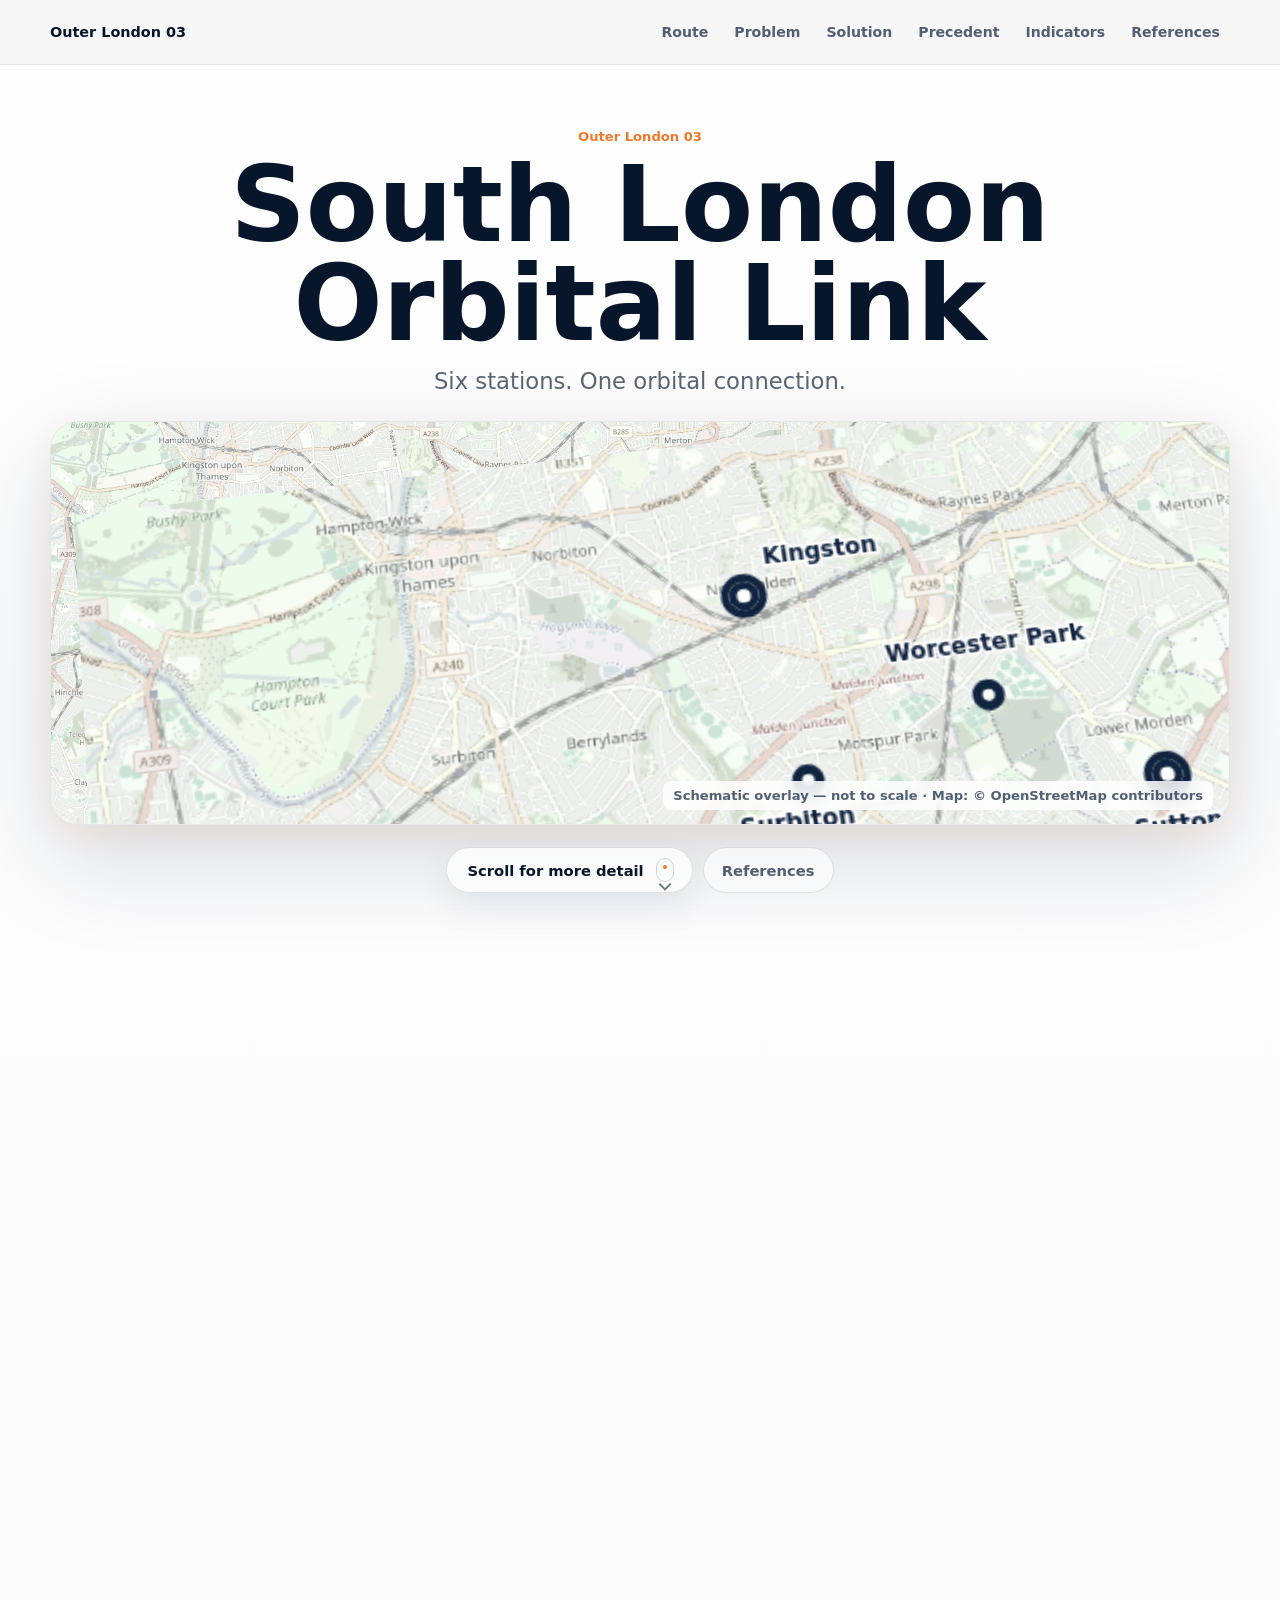
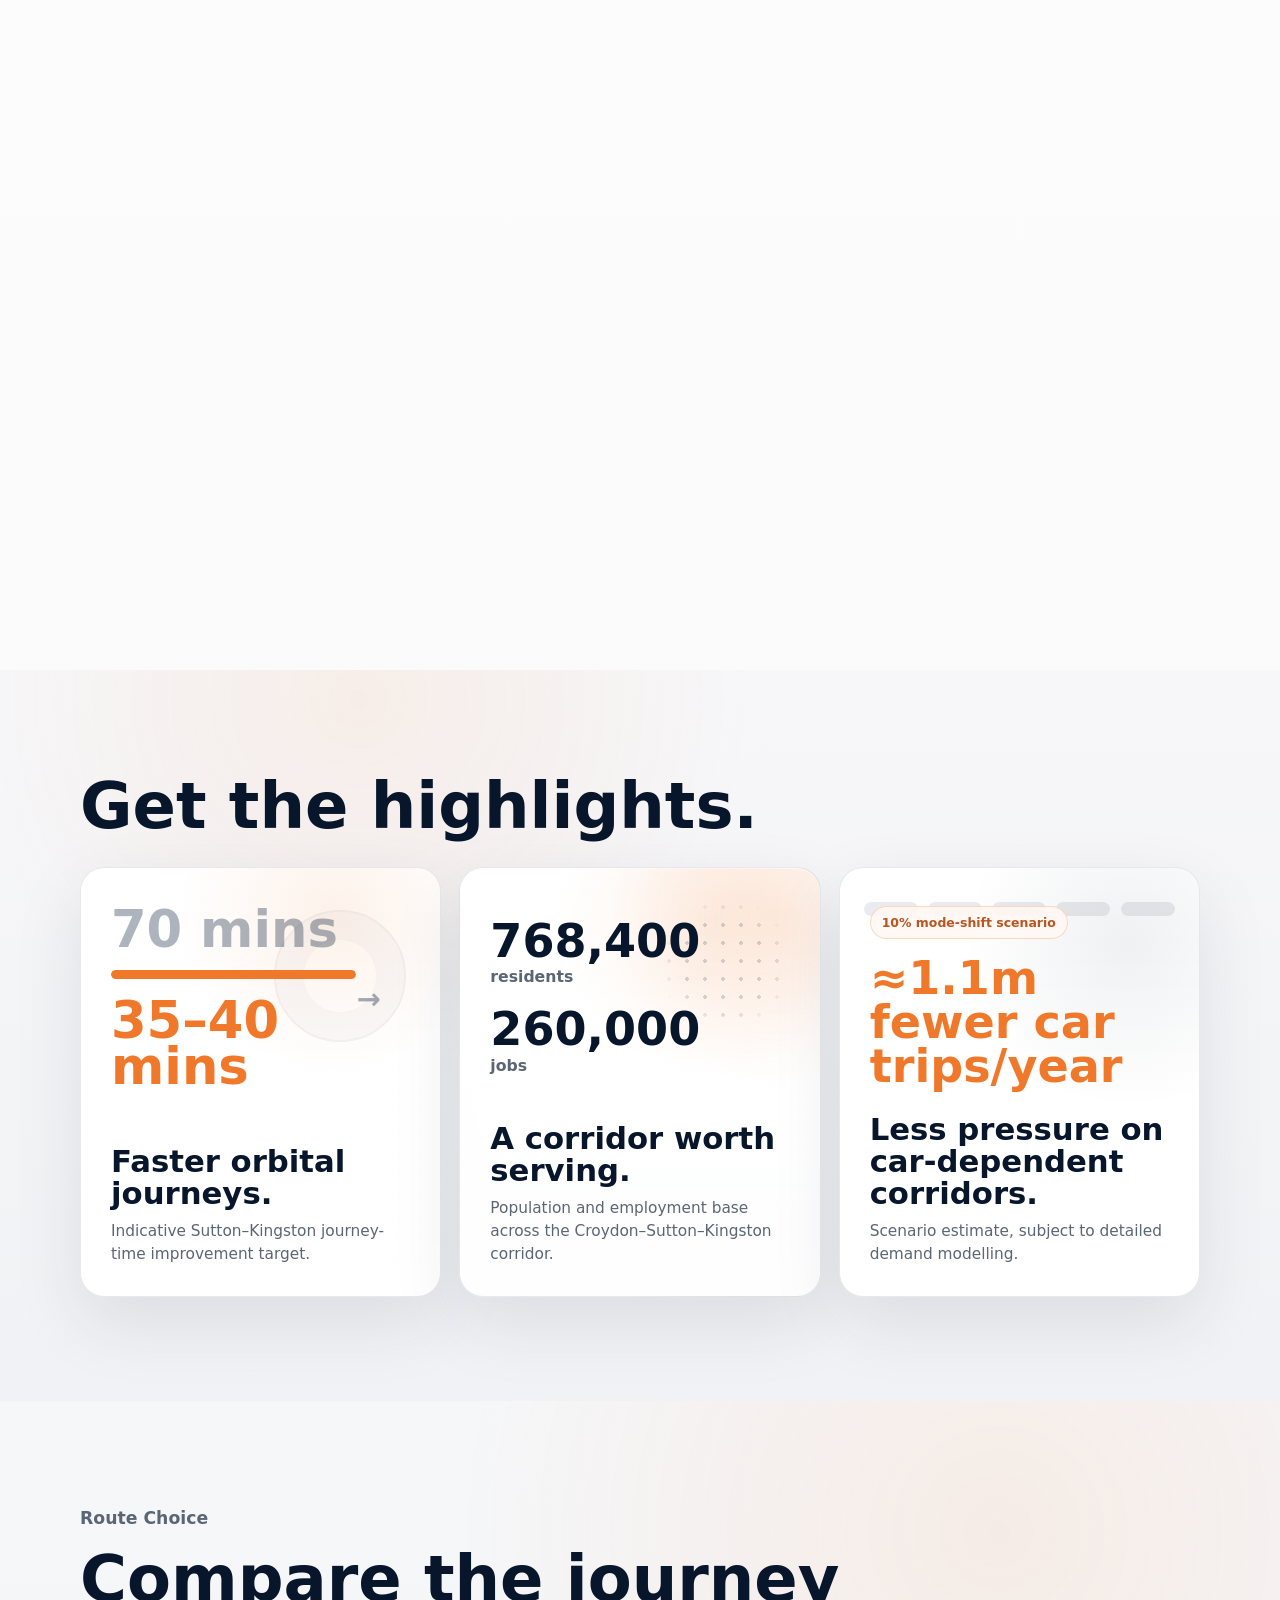
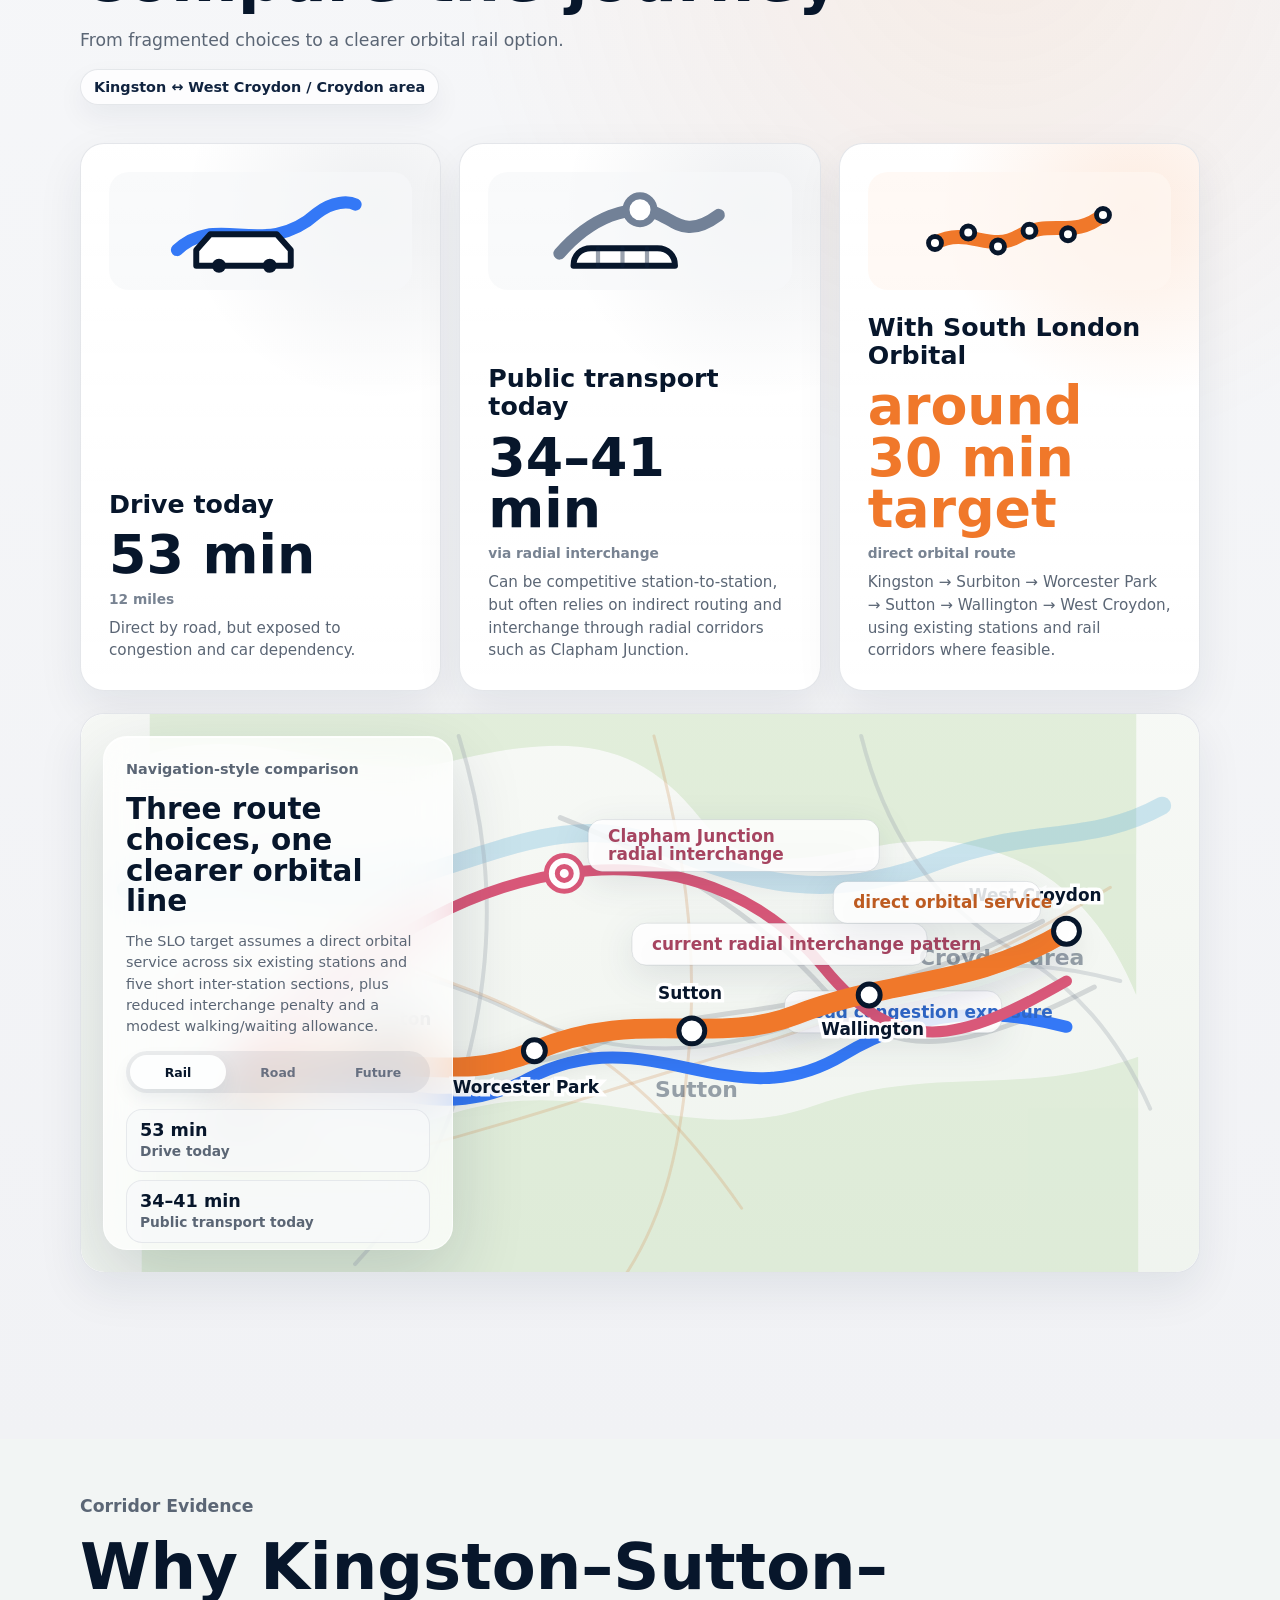
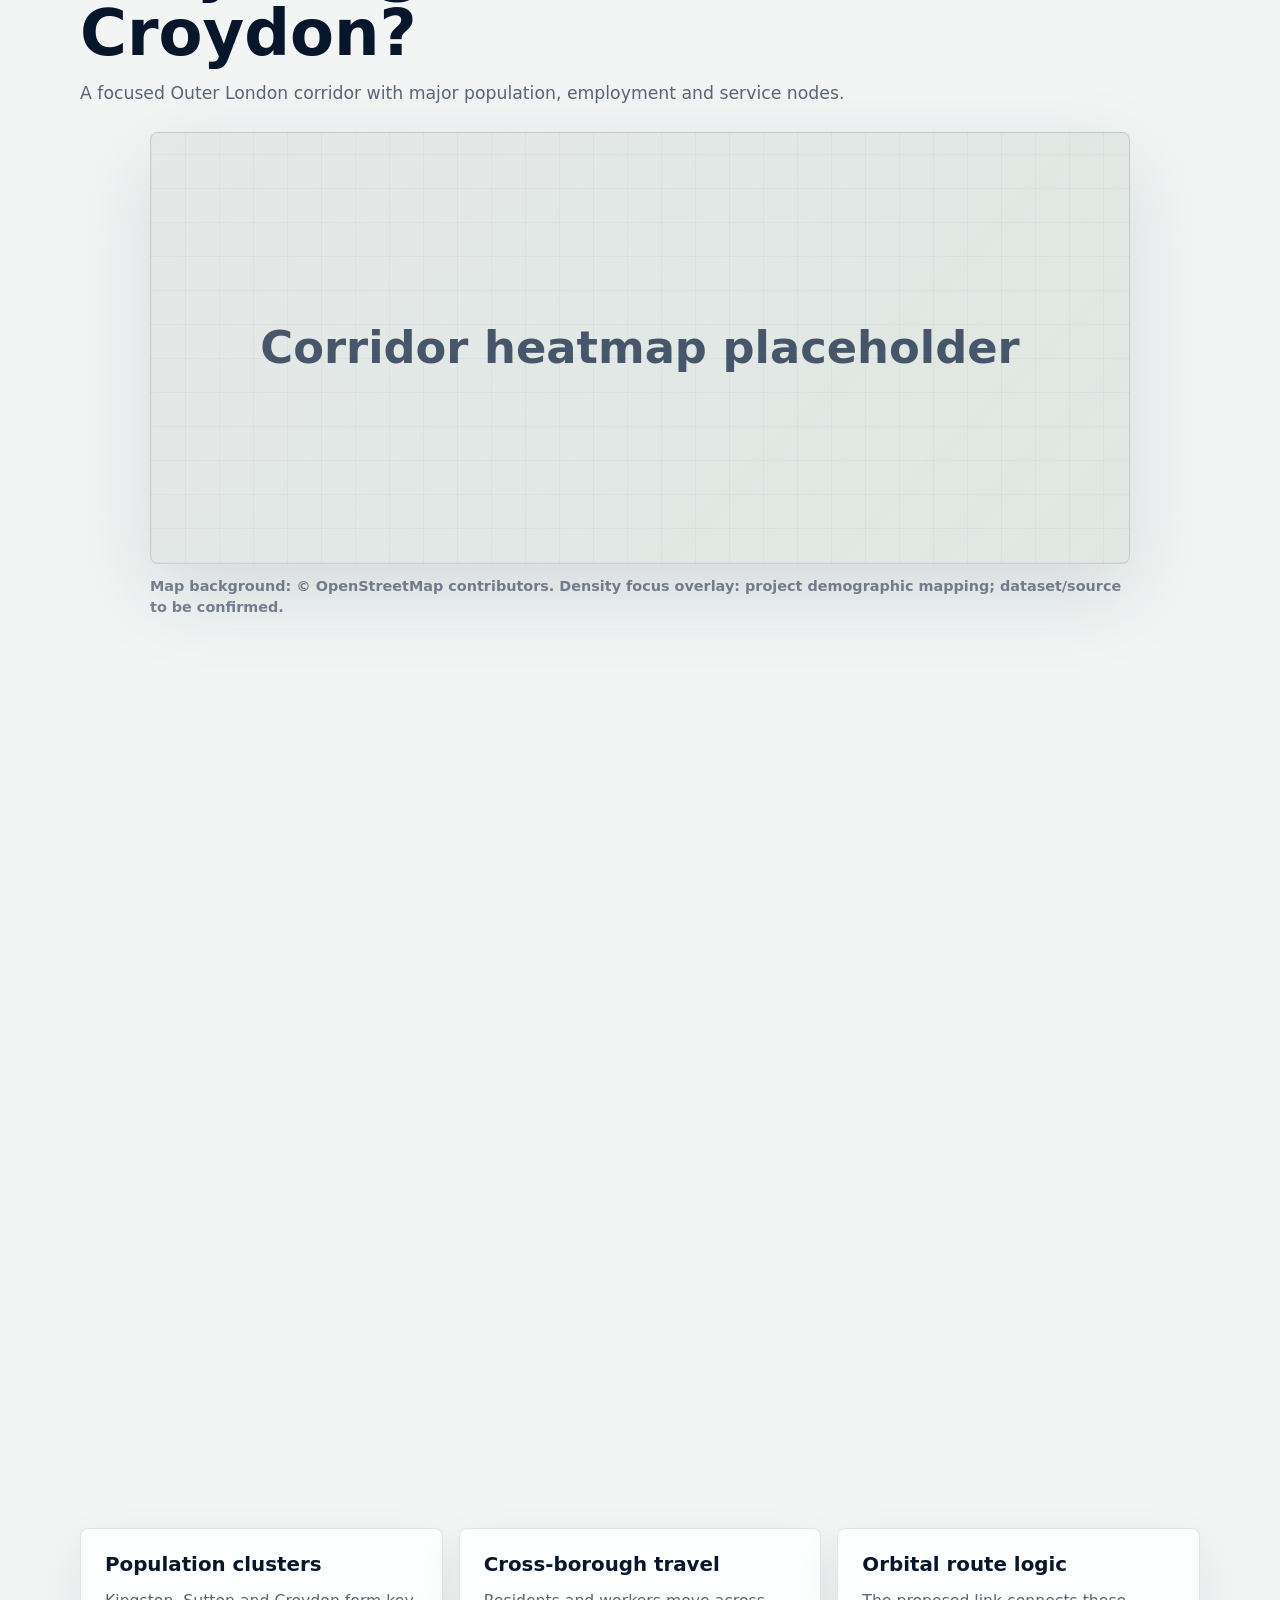
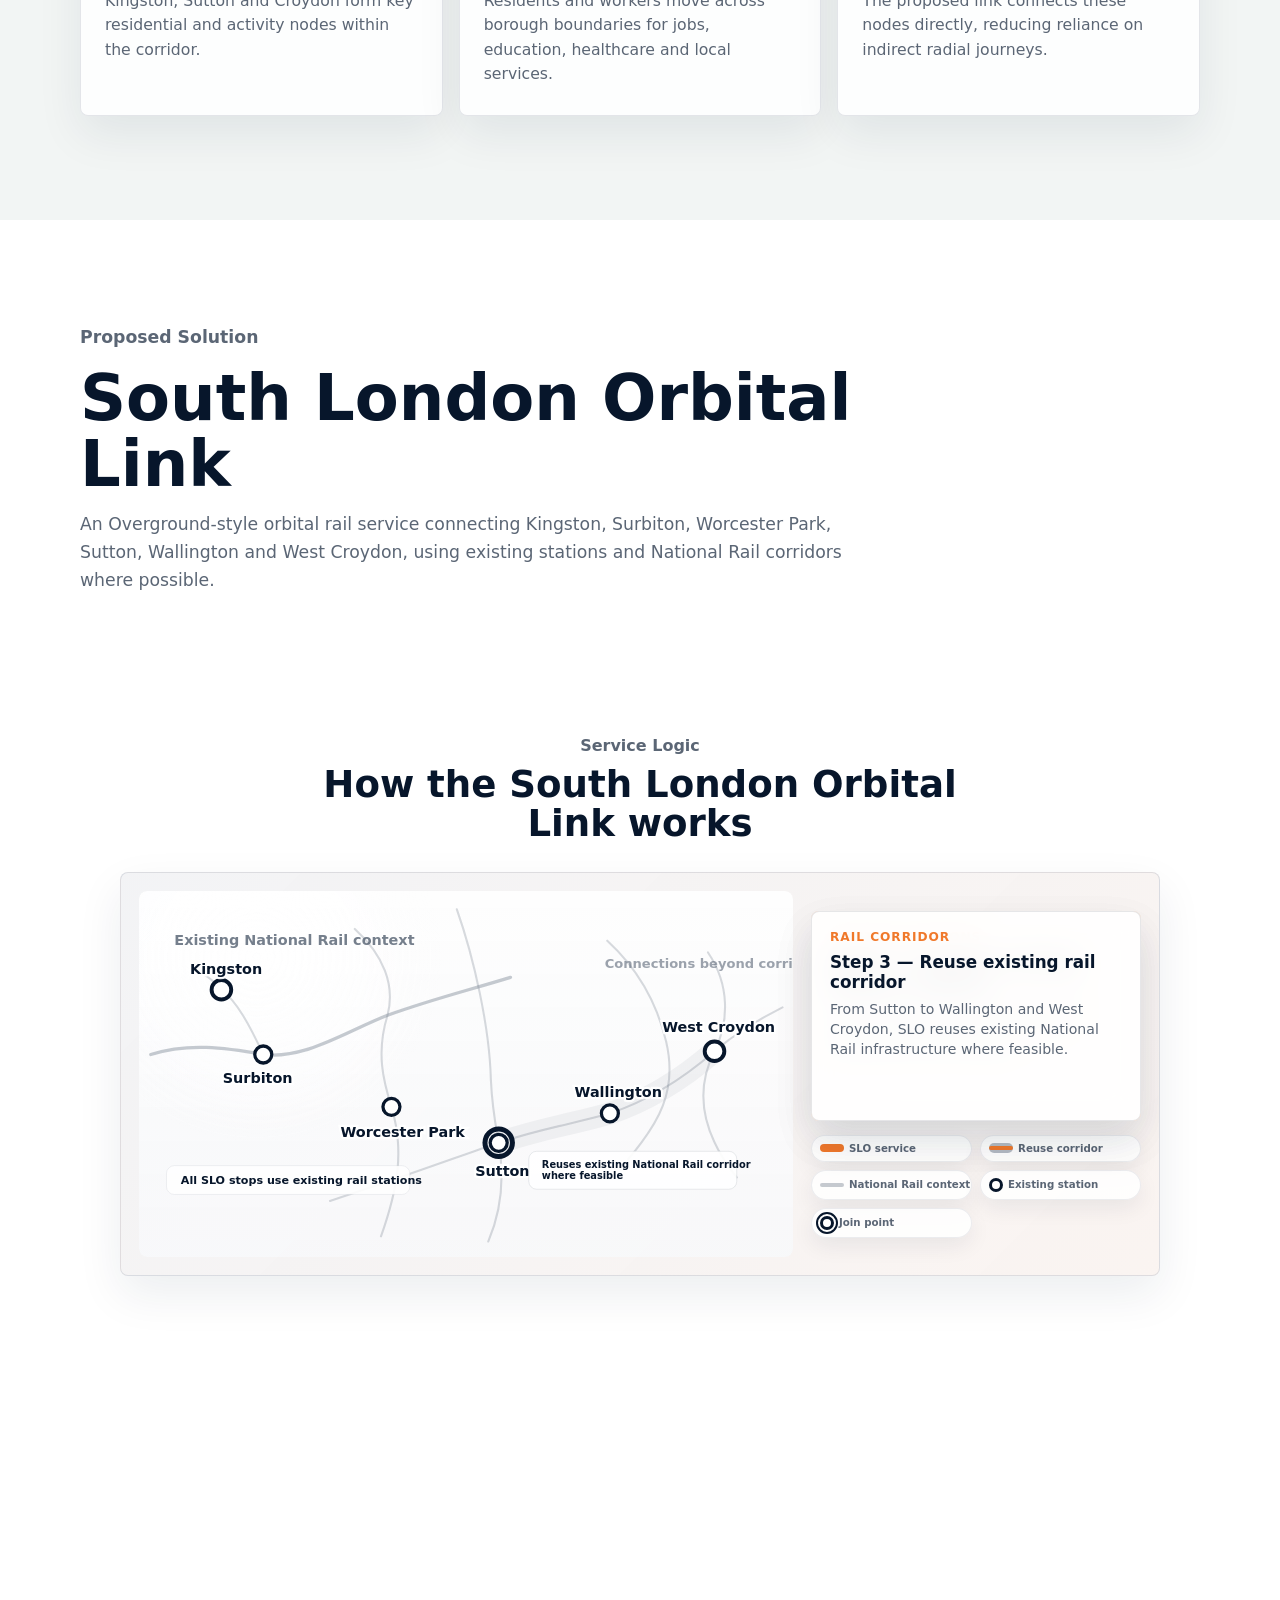
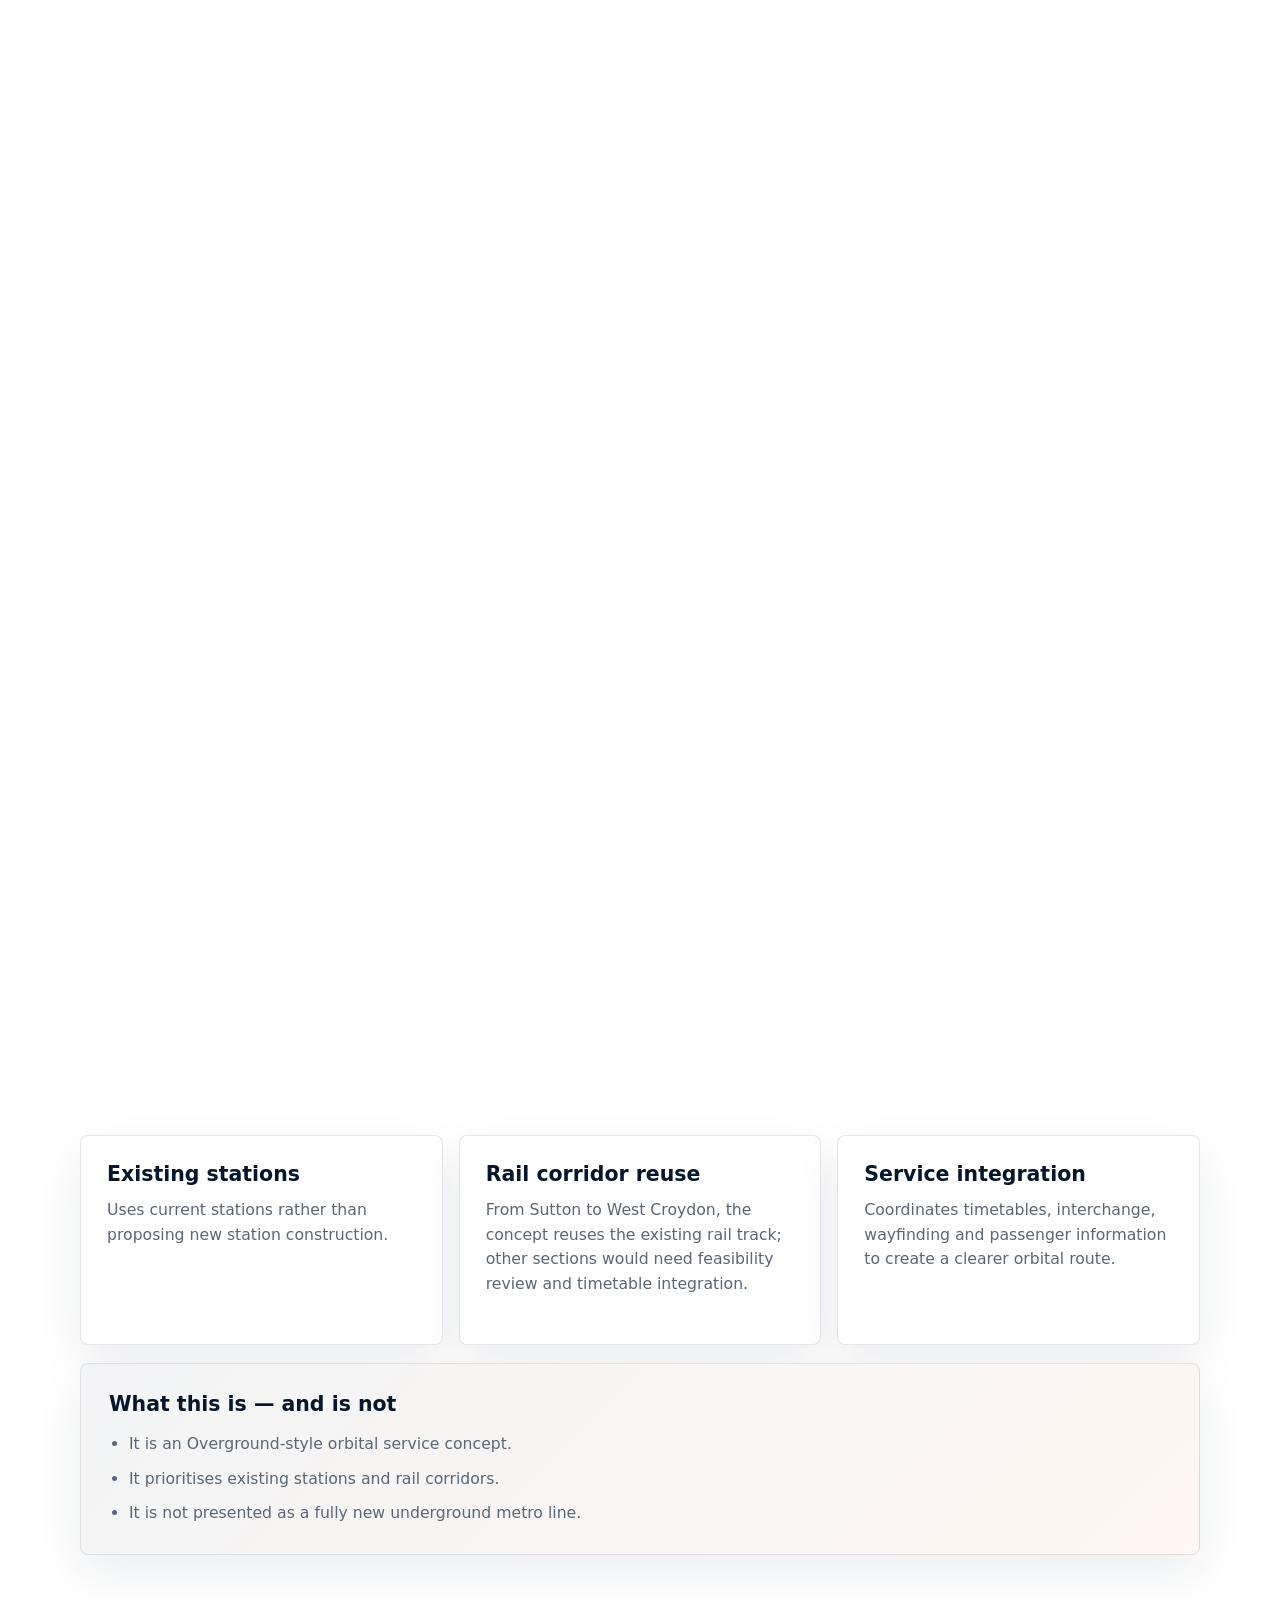
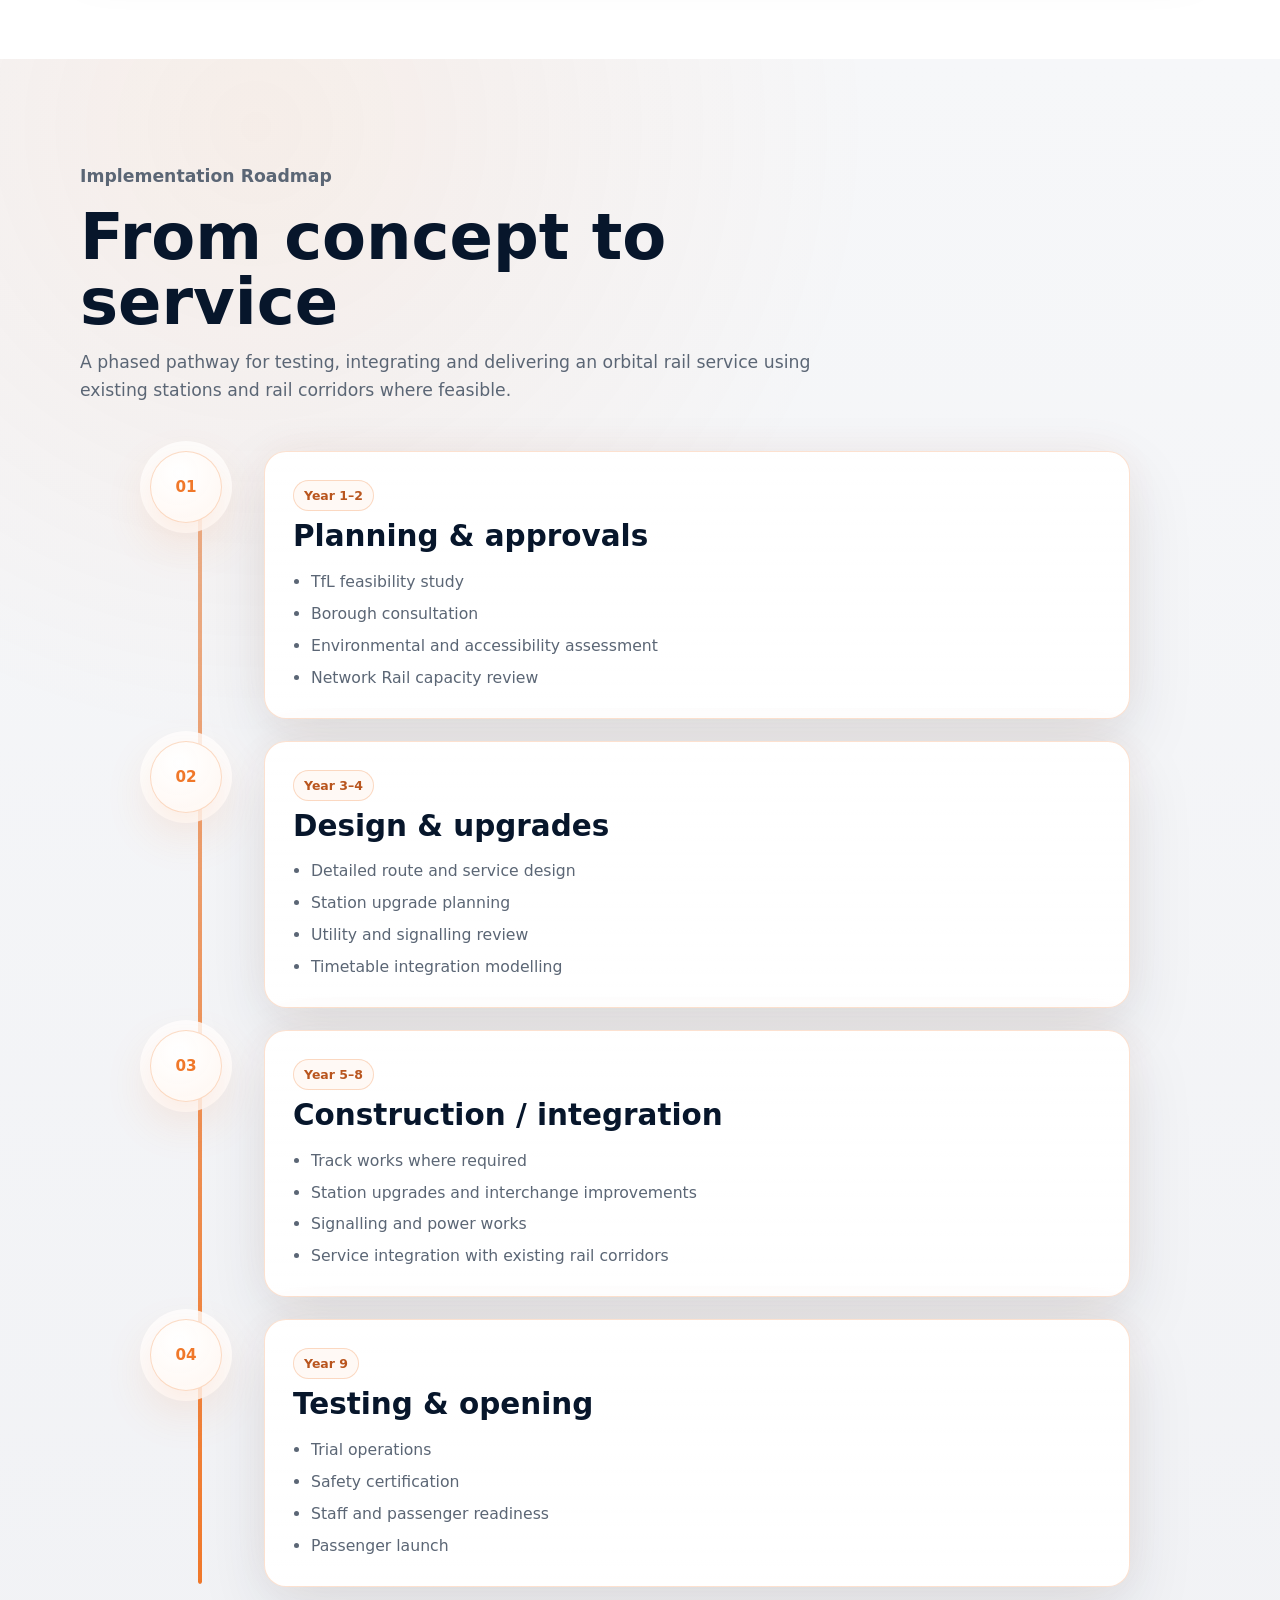
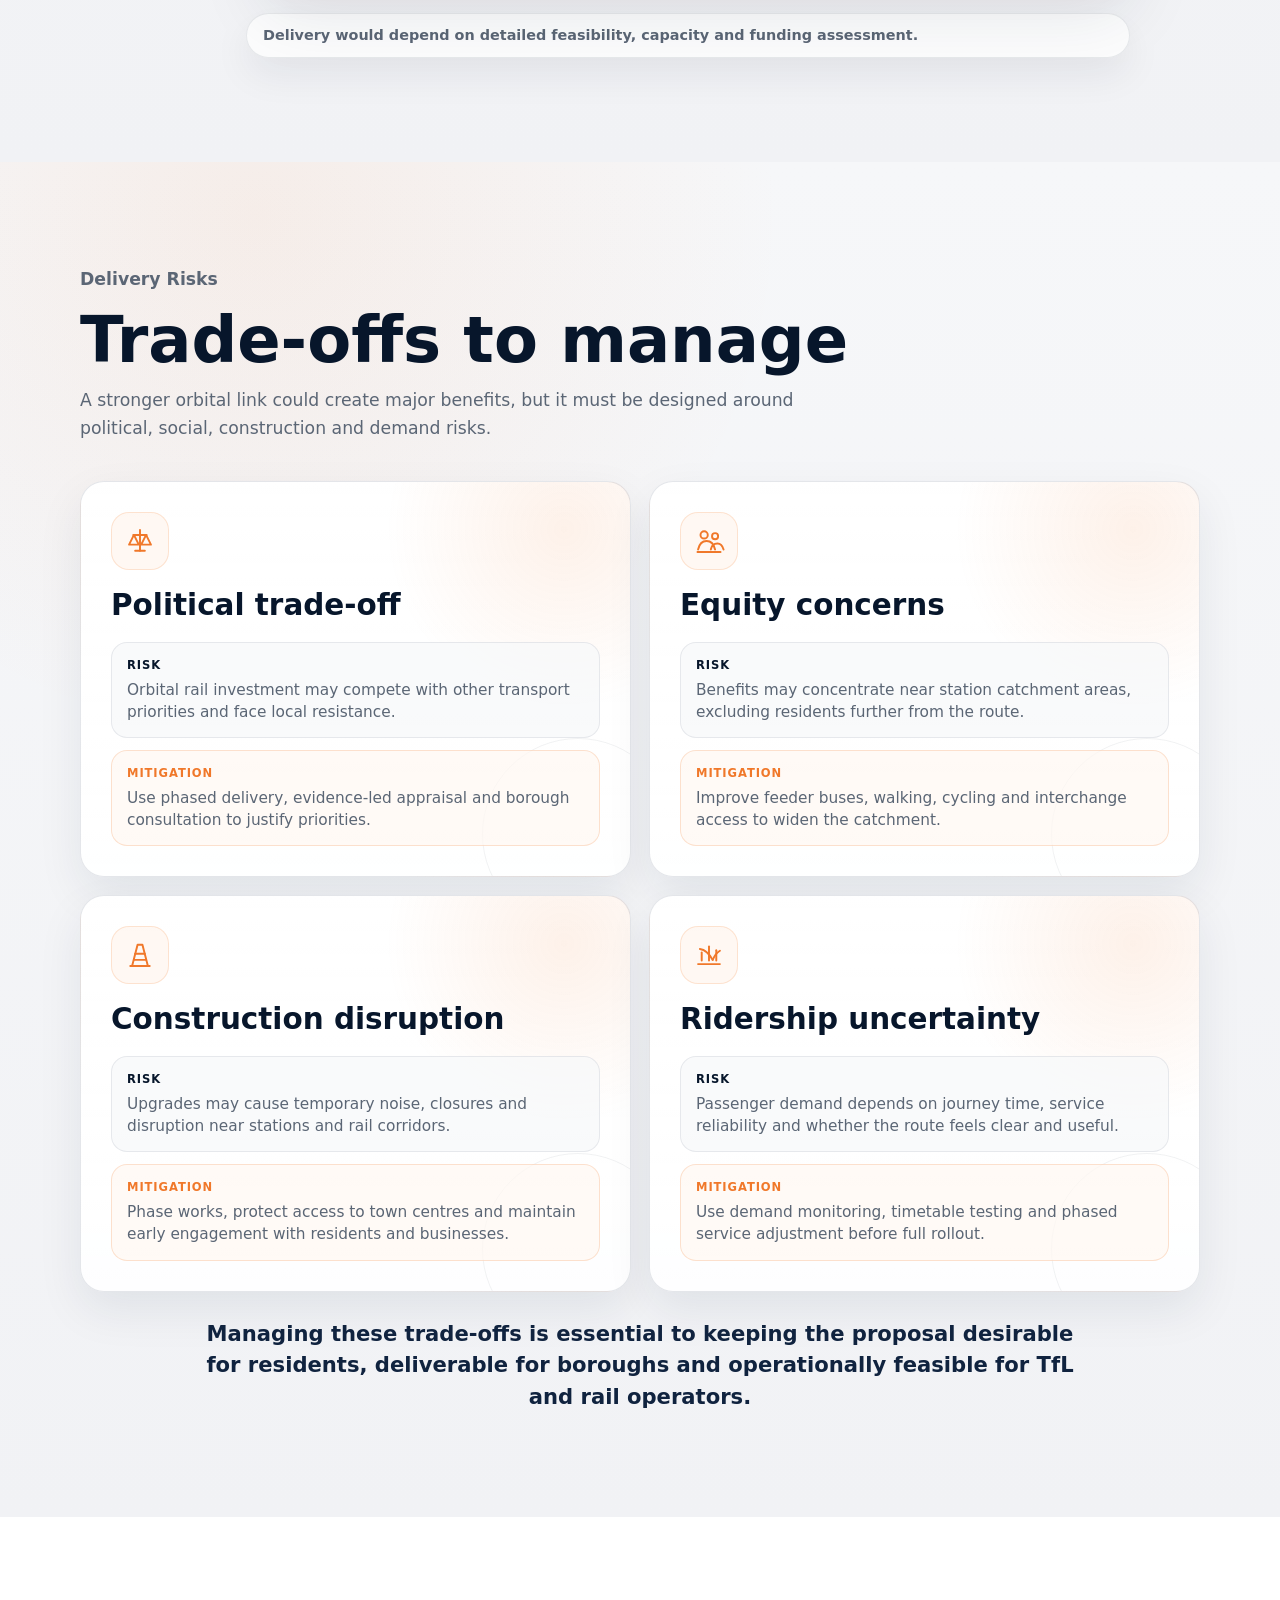
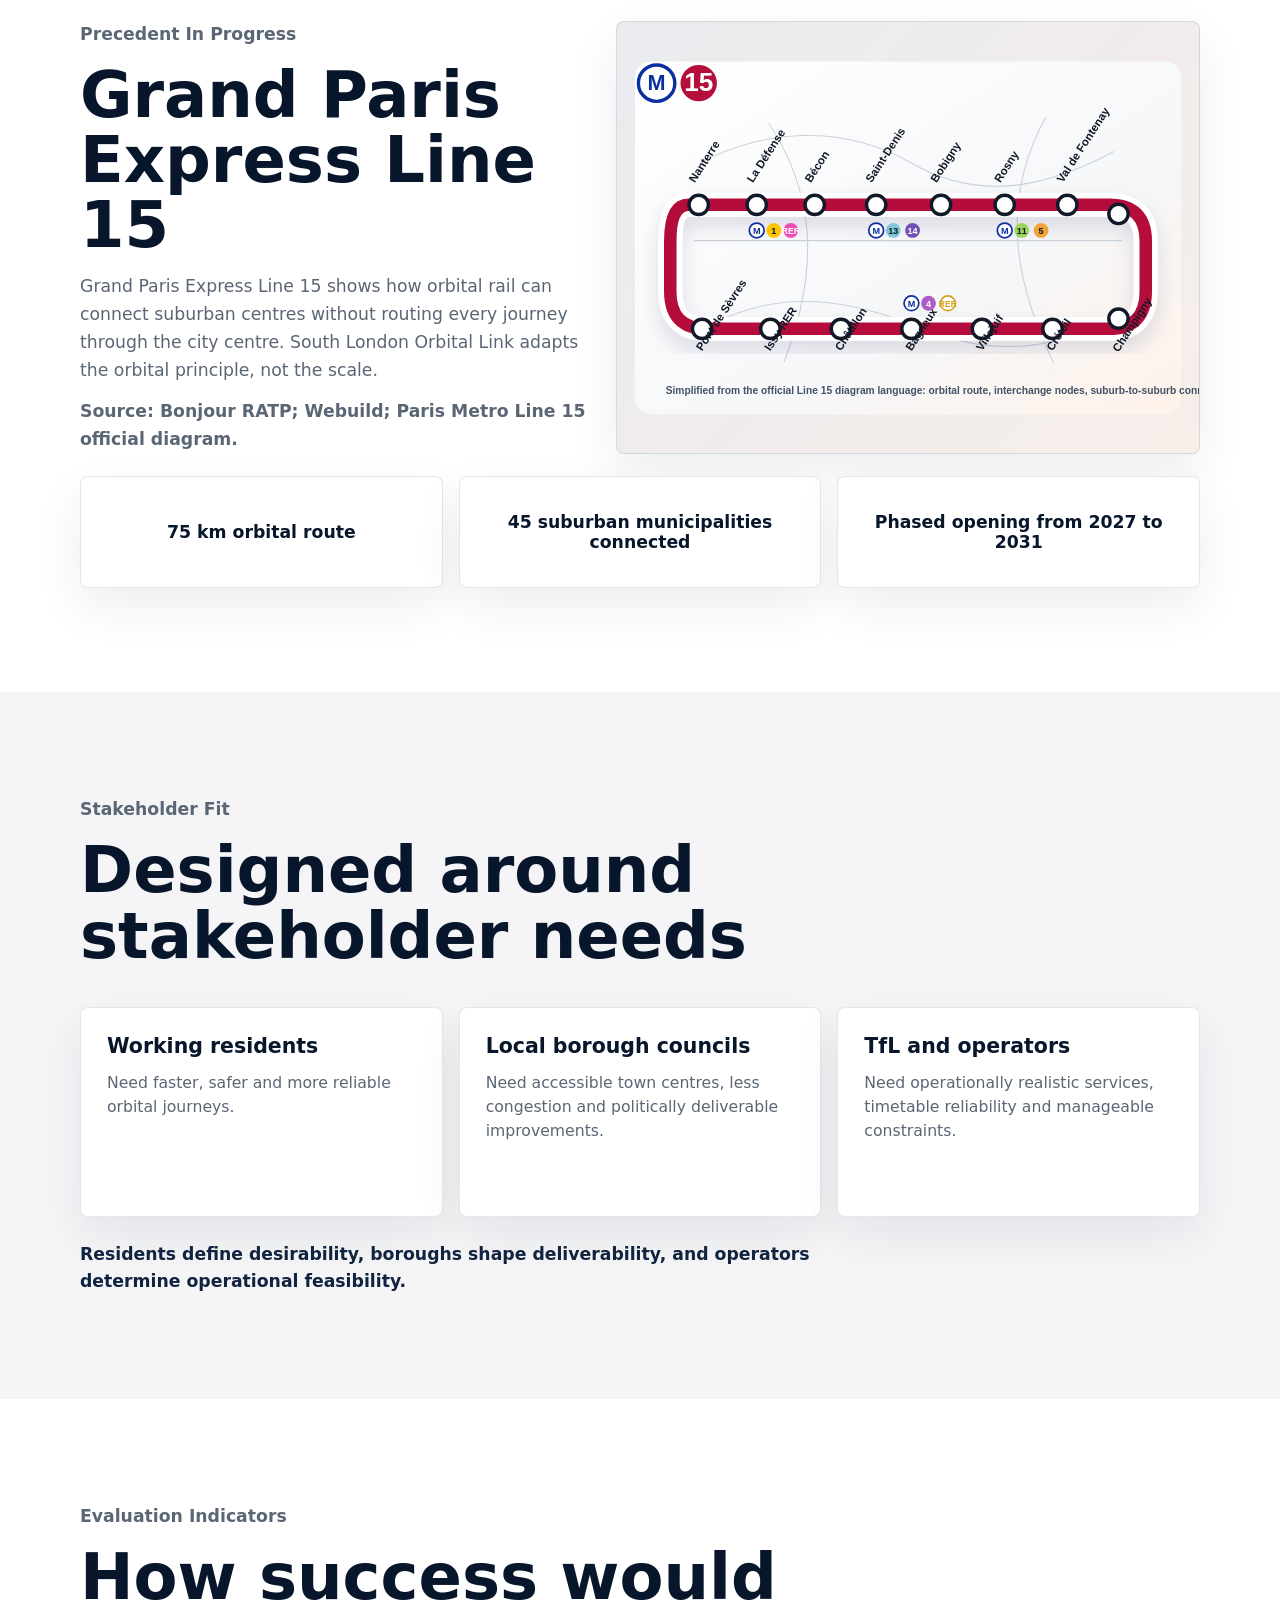
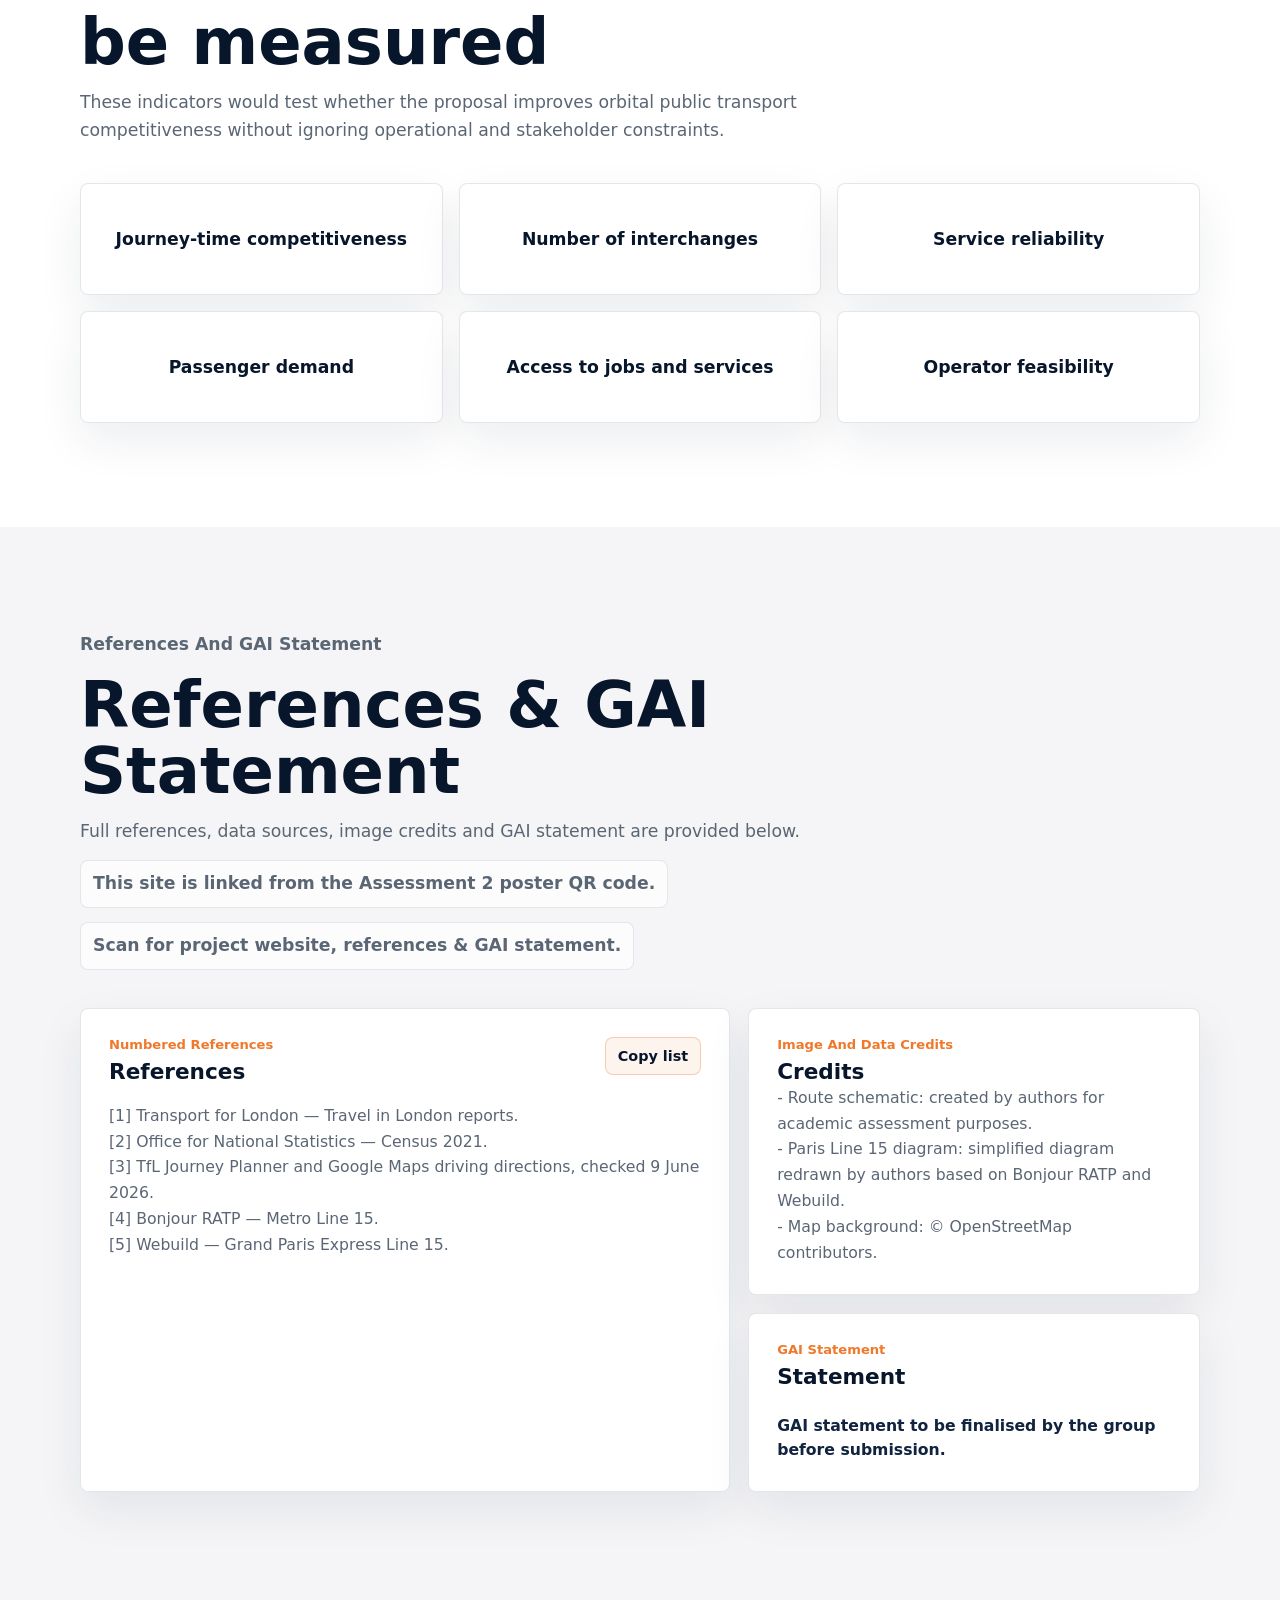
==== index.html @ 38e12caf "Replace journey comparison with route choice visual" ====
<!doctype html>
<html lang="en">
  <head>
    <meta charset="utf-8" />
    <meta name="viewport" content="width=device-width, initial-scale=1" />
    <title>South London Orbital Link</title>
    <meta
      name="description"
      content="MVP route overlay for Outer London 03 — South London Orbital Link."
    />
    <link rel="stylesheet" href="styles.css?v=20" />
  </head>
  <body>
    <a class="skip-link" href="#problem">Skip to project details</a>

    <header class="site-nav" aria-label="Primary navigation">
      <div class="nav-inner">
        <a class="nav-brand" href="#route" aria-label="South London Orbital Link route">
          Outer London 03
        </a>
        <nav class="nav-links" aria-label="Project sections">
          <a href="#route">Route</a>
          <a href="#problem">Problem</a>
          <a href="#solution">Solution</a>
          <a href="#precedent">Precedent</a>
          <a href="#indicators">Indicators</a>
          <a href="#references">References</a>
        </nav>
      </div>
    </header>

    <main>
      <section class="route-scene" id="route-scene" aria-labelledby="page-title">
        <div class="sticky-stage" id="route" aria-label="South London orbital route MVP">
          <div class="hero-copy">
            <p class="project-kicker">Outer London 03</p>
            <h1 id="page-title">South London Orbital Link</h1>
            <p class="hero-tagline">Six stations. One orbital connection.</p>
          </div>

          <div class="map-card" aria-label="Schematic route over map background">
            <div class="map-camera" id="map-camera">
              <div class="map-plane">
                <img
                  class="map-background"
                  src="assets/map-background.png"
                  alt="Muted OpenStreetMap-based background showing the corridor from Kingston to West Croydon."
                />

                <svg
                  class="route-overlay"
                  viewBox="0 0 1000 620"
                  role="img"
                  aria-labelledby="route-title route-desc"
                  preserveAspectRatio="xMidYMid meet"
                >
                  <title id="route-title">Animated route from Kingston to West Croydon</title>
                  <desc id="route-desc">
                    A schematic route line connects Kingston, Surbiton, Worcester Park,
                    Sutton, Wallington and West Croydon from west to east.
                  </desc>

                  <!-- Edit route path here. Coordinates use the 1000 x 620 SVG viewBox. -->
                  <path
                    class="route-shadow"
                    d="M 118 172 C 112 246 132 319 176 356 C 239 408 298 306 358 306 C 427 307 445 394 518 392 C 592 390 606 342 678 344 C 742 347 778 258 852 252"
                  />
                  <path
                    id="route-path"
                    class="route-path"
                    d="M 118 172 C 112 246 132 319 176 356 C 239 408 298 306 358 306 C 427 307 445 394 518 392 C 592 390 606 342 678 344 C 742 347 778 258 852 252"
                  />

                  <!-- Edit station coordinates, reveal progress, and labels here. -->
                  <g class="station major" data-progress="0.03" transform="translate(118 172)">
                    <circle class="station-outer" r="19" />
                    <circle class="station-inner" r="11" />
                    <text class="station-label" x="24" y="-30">Kingston</text>
                  </g>

                  <g class="station" data-progress="0.22" transform="translate(176 356)">
                    <circle class="station-inner" r="11" />
                    <text class="station-label" x="-72" y="48">Surbiton</text>
                  </g>

                  <g class="station" data-progress="0.42" transform="translate(358 306)">
                    <circle class="station-inner" r="11" />
                    <text class="station-label" x="-94" y="-45">Worcester Park</text>
                  </g>

                  <g class="station major" data-progress="0.62" transform="translate(518 392)">
                    <circle class="station-outer" r="19" />
                    <circle class="station-inner" r="11" />
                    <text class="station-label" x="-42" y="58">Sutton</text>
                  </g>

                  <g class="station" data-progress="0.79" transform="translate(678 344)">
                    <circle class="station-inner" r="11" />
                    <text class="station-label" x="22" y="47">Wallington</text>
                  </g>

                  <g class="station major" data-progress="0.96" transform="translate(852 252)">
                    <circle class="station-outer" r="19" />
                    <circle class="station-inner" r="11" />
                    <text class="station-label" x="-86" y="-45">West Croydon</text>
                  </g>
                </svg>
              </div>
            </div>

            <p class="map-attribution">
              Schematic overlay — not to scale · Map: © OpenStreetMap contributors
            </p>
            <p id="completion-label" class="completion-label" aria-hidden="true">
              Complete proposed orbital link
            </p>
          </div>

          <div class="hero-actions" aria-label="Continue reading" aria-hidden="true">
            <a class="hero-scroll-cue" href="#highlights" tabindex="-1">
              <span>Scroll for more detail</span>
              <span class="hero-scroll-mark" aria-hidden="true"></span>
            </a>
            <a class="hero-reference-link" href="#references" tabindex="-1">References</a>
          </div>
        </div>
      </section>

      <section class="content-section highlights-section" id="highlights" aria-labelledby="highlights-title">
        <div class="section-inner">
          <div class="section-heading highlights-heading reveal">
            <h2 id="highlights-title">Get the highlights.</h2>
          </div>

          <div class="highlight-carousel" data-highlight-carousel>
            <div class="highlight-swipe-hint" data-highlight-swipe-hint aria-hidden="true">
              <span>Swipe for more</span>
              <span class="swipe-track"></span>
            </div>

            <div class="highlight-grid" aria-label="Proposal highlights">
              <article class="highlight-card highlight-card-journey reveal-card" data-highlight-card>
                <div class="highlight-visual journey-visual" aria-hidden="true">
                  <span class="journey-time journey-time-before">70 mins</span>
                  <span class="journey-route-line"></span>
                  <span class="journey-arrow">→</span>
                  <span class="journey-time journey-time-after">35–40 mins</span>
                </div>
                <div class="highlight-copy">
                  <h3>Faster orbital journeys.</h3>
                  <p>Indicative Sutton–Kingston journey-time improvement target.</p>
                </div>
              </article>

              <article class="highlight-card highlight-card-corridor reveal-card" data-highlight-card>
                <div class="highlight-dot-field" aria-hidden="true"></div>
                <div class="highlight-visual corridor-visual">
                  <div>
                    <strong data-count-up data-count-to="768400" data-count-format="comma">768,400</strong>
                    <span>residents</span>
                  </div>
                  <div>
                    <strong data-count-up data-count-to="260000" data-count-format="comma">260,000</strong>
                    <span>jobs</span>
                  </div>
                </div>
                <div class="highlight-copy">
                  <h3>A corridor worth serving.</h3>
                  <p>Population and employment base across the Croydon–Sutton–Kingston corridor.</p>
                </div>
              </article>

              <article class="highlight-card highlight-card-mode reveal-card" data-highlight-card>
                <div class="mode-road" aria-hidden="true">
                  <span></span>
                  <span></span>
                  <span></span>
                  <span></span>
                  <span></span>
                </div>
                <div class="highlight-visual mode-visual">
                  <span class="highlight-badge">10% mode-shift scenario</span>
                  <strong>≈1.1m fewer car trips/year</strong>
                </div>
                <div class="highlight-copy">
                  <h3>Less pressure on car-dependent corridors.</h3>
                  <p>Scenario estimate, subject to detailed demand modelling.</p>
                </div>
              </article>
            </div>

            <div class="highlight-carousel-dots" aria-hidden="true">
              <span class="is-active" data-highlight-dot></span>
              <span data-highlight-dot></span>
              <span data-highlight-dot></span>
            </div>
          </div>
        </div>
      </section>

      <section class="content-section journey-choice-section" id="problem" aria-labelledby="journey-choice-title" data-journey-compare>
        <div class="section-inner">
          <div class="section-heading journey-choice-heading reveal">
            <p class="section-kicker">Route Choice</p>
            <h2 id="journey-choice-title">Compare the journey</h2>
            <p>
              From fragmented choices to a clearer orbital rail option.
            </p>
            <span class="journey-example">Kingston ↔ West Croydon / Croydon area</span>
          </div>

          <div class="journey-option-grid" aria-label="Journey comparison options">
            <article class="journey-option-card journey-option-drive" data-journey-card>
              <div class="journey-option-visual" aria-hidden="true">
                <svg viewBox="0 0 120 58" focusable="false">
                  <path class="mini-route mini-route-drive" d="M12 40 C35 18 62 46 92 19 C101 12 110 12 114 14" />
                  <path class="mini-car" d="M31 31h38l8 9v9H23v-9l8-9Z" />
                  <circle class="mini-wheel" cx="36" cy="49" r="4" />
                  <circle class="mini-wheel" cx="65" cy="49" r="4" />
                </svg>
              </div>
              <div class="journey-option-copy">
                <h3>Drive today</h3>
                <strong>53 min</strong>
                <span>12 miles</span>
                <p>Direct by road, but exposed to congestion and car dependency.</p>
              </div>
            </article>

            <article class="journey-option-card journey-option-public" data-journey-card>
              <div class="journey-option-visual" aria-hidden="true">
                <svg viewBox="0 0 120 58" focusable="false">
                  <path class="mini-route mini-route-public" d="M14 42 C35 18 55 17 60 17 C78 17 82 37 105 20" />
                  <circle class="mini-interchange" cx="60" cy="17" r="8" />
                  <path class="mini-rail" d="M32 39h38c6 0 10 4 10 10H22c0-6 4-10 10-10Z" />
                  <path class="mini-rail-window" d="M36 39v10M50 39v10M64 39v10" />
                </svg>
              </div>
              <div class="journey-option-copy">
                <h3>Public transport today</h3>
                <strong>34–41 min</strong>
                <span>via radial interchange</span>
                <p>
                  Can be competitive station-to-station, but often relies on indirect
                  routing and interchange through radial corridors such as Clapham Junction.
                </p>
              </div>
            </article>

            <article class="journey-option-card journey-option-slo" data-journey-card>
              <div class="journey-option-visual" aria-hidden="true">
                <svg viewBox="0 0 120 58" focusable="false">
                  <path class="mini-route mini-route-slo" d="M12 36 C31 26 43 42 60 32 C78 22 91 34 108 20" />
                  <circle cx="12" cy="36" r="3.7" />
                  <circle cx="31" cy="30" r="3.7" />
                  <circle cx="48" cy="38" r="3.7" />
                  <circle cx="66" cy="29" r="3.7" />
                  <circle cx="88" cy="31" r="3.7" />
                  <circle cx="108" cy="20" r="3.7" />
                </svg>
              </div>
              <div class="journey-option-copy">
                <h3>With South London Orbital</h3>
                <strong class="journey-time-target">around 30 min target</strong>
                <span>direct orbital route</span>
                <p>
                  Kingston → Surbiton → Worcester Park → Sutton → Wallington →
                  West Croydon, using existing stations and rail corridors where feasible.
                </p>
              </div>
            </article>
          </div>

          <figure class="route-choice-panel reveal" aria-labelledby="route-choice-visual-title">
            <figcaption class="route-choice-sheet">
              <p class="eyebrow">Navigation-style comparison</p>
              <h3 id="route-choice-visual-title">Three route choices, one clearer orbital line</h3>
              <p>
                The SLO target assumes a direct orbital service across six existing
                stations and five short inter-station sections, plus reduced interchange
                penalty and a modest walking/waiting allowance.
              </p>
              <div class="route-choice-tabs" aria-hidden="true">
                <span class="is-active">Rail</span>
                <span>Road</span>
                <span>Future</span>
              </div>
              <div class="route-choice-list" aria-hidden="true">
                <span><strong>53 min</strong> Drive today</span>
                <span><strong>34–41 min</strong> Public transport today</span>
                <span class="is-slo"><strong>around 30 min</strong> SLO indicative target</span>
              </div>
            </figcaption>

            <div class="route-choice-map">
              <svg
                class="route-choice-svg"
                viewBox="0 0 1000 560"
                role="img"
                aria-label="Comparison of driving, current public transport and future SLO route patterns"
              >
                <defs>
                  <filter id="choice-soft-shadow" x="-20%" y="-20%" width="140%" height="140%">
                    <feDropShadow dx="0" dy="12" stdDeviation="14" flood-color="#10233f" flood-opacity="0.14" />
                  </filter>
                </defs>

                <g class="choice-map-base" aria-hidden="true">
                  <path class="choice-park" d="M8 40 C122 6 210 72 308 48 C430 18 498 26 560 104 C628 190 726 112 824 130 C910 146 963 198 998 282 L998 0 L8 0Z" />
                  <path class="choice-park choice-park-south" d="M0 424 C108 362 204 438 302 404 C444 354 546 438 672 394 C794 350 882 386 1000 344 L1000 560 L0 560Z" />
                  <path class="choice-water" d="M-16 176 C124 148 186 190 282 160 C372 132 442 100 526 134 C614 170 690 190 798 148 C892 112 952 132 1024 92" />
                  <g class="choice-minor-roads">
                    <path d="M22 278 C150 232 260 244 376 300 C506 362 606 334 724 286 C830 244 900 246 982 268" />
                    <path d="M98 72 C154 166 214 236 316 272 C438 316 520 378 602 496" />
                    <path d="M318 22 C350 124 356 224 330 334 C308 428 272 490 214 552" />
                    <path d="M514 22 C542 126 560 232 548 350 C540 434 526 500 486 562" />
                    <path d="M722 22 C746 118 794 190 876 238 C936 274 978 320 1012 396" />
                    <path d="M34 490 C172 464 310 430 456 382 C610 332 774 296 972 174" />
                  </g>
                  <g class="choice-rail-context">
                    <path d="M78 386 C216 314 326 384 456 332 C572 284 690 316 904 208" />
                    <path d="M420 104 C516 142 612 194 688 280 C756 358 842 332 956 274" />
                  </g>
                  <text class="choice-place choice-place-west" x="86" y="432">Kingston</text>
                  <text class="choice-place" x="515" y="384">Sutton</text>
                  <text class="choice-place" x="780" y="252">Croydon area</text>
                </g>

                <path
                  class="choice-route choice-route-drive"
                  data-choice-route
                  d="M92 388 C206 328, 267 428, 388 366 C510 302, 591 410, 704 342 C782 296, 852 294, 928 314"
                />
                <g class="choice-callout choice-drive-callout" aria-hidden="true">
                  <rect x="645" y="278" width="218" height="42" rx="14" />
                  <text x="665" y="305">road congestion exposure</text>
                </g>

                <path
                  class="choice-route choice-route-public"
                  data-choice-route
                  d="M92 360 C188 270, 286 180, 424 160 C534 144, 625 182, 684 254 C760 347, 820 330, 928 268"
                />
                <g class="choice-interchange" aria-hidden="true" transform="translate(424 160)">
                  <circle r="18" />
                  <circle r="7" />
                </g>
                <g class="choice-callout choice-public-callout" aria-hidden="true">
                  <rect x="448" y="106" width="292" height="52" rx="14" />
                  <text x="468" y="128">
                    <tspan>Clapham Junction</tspan>
                    <tspan x="468" dy="19">radial interchange</tspan>
                  </text>
                </g>
                <g class="choice-callout choice-public-pattern-callout" aria-hidden="true">
                  <rect x="492" y="210" width="296" height="42" rx="14" />
                  <text x="512" y="237">current radial interchange pattern</text>
                </g>

                <path
                  class="choice-route choice-route-slo"
                  data-choice-route
                  d="M92 384 C210 316, 291 383, 394 338 C497 294, 574 334, 656 302 C754 264, 831 276, 928 218"
                />
                <g class="choice-stations" aria-label="Future SLO station sequence">
                  <g transform="translate(92 384)">
                    <circle r="13" />
                    <text x="-48" y="39">Kingston</text>
                  </g>
                  <g transform="translate(250 342)">
                    <circle r="11" />
                    <text x="-42" y="-30">Surbiton</text>
                  </g>
                  <g transform="translate(394 338)">
                    <circle r="11" />
                    <text x="-82" y="42">Worcester Park</text>
                  </g>
                  <g transform="translate(552 318)">
                    <circle r="13" />
                    <text x="-34" y="-32">Sutton</text>
                  </g>
                  <g transform="translate(730 282)">
                    <circle r="11" />
                    <text x="-48" y="40">Wallington</text>
                  </g>
                  <g transform="translate(928 218)">
                    <circle r="13" />
                    <text x="-98" y="-30">West Croydon</text>
                  </g>
                </g>
                <g class="choice-callout choice-slo-callout" aria-hidden="true">
                  <rect x="694" y="168" width="208" height="42" rx="14" />
                  <text x="714" y="195">direct orbital service</text>
                </g>
              </svg>
            </div>
          </figure>

          <p class="journey-caveat reveal">
            Indicative comparison only. Current times vary by time of day, origin/destination
            and service disruption. SLO time is a target estimate subject to feasibility,
            timetable and demand modelling.
          </p>
        </div>
      </section>

      <section class="content-section corridor-evidence-section" id="corridor" aria-labelledby="corridor-title">
        <div class="corridor-sticky-stage">
          <div class="section-inner corridor-sticky-inner">
          <div class="section-heading corridor-evidence-heading reveal">
            <p class="section-kicker">Corridor Evidence</p>
            <h2 id="corridor-title">Why Kingston–Sutton–Croydon?</h2>
            <p>
              A focused Outer London corridor with major population, employment and
              service nodes.
            </p>
          </div>

          <div class="corridor-evidence-panel reveal">
            <figure class="heatmap-card" data-heatmap-src="assets/corridor-heatmap.png">
              <img
                src="assets/corridor-heatmap.png"
                alt="OpenStreetMap-based corridor map with schematic focus areas around Kingston, Sutton and Croydon."
              >
              <svg class="heatmap-hotspots" viewBox="0 0 1000 560" aria-hidden="true" focusable="false">
                <g class="heatmap-hotspot hotspot-kingston" data-reveal-at="0.34">
                  <circle class="hotspot-fill" cx="130" cy="125" r="82"></circle>
                  <circle class="hotspot-ring" cx="130" cy="125" r="64"></circle>
                  <text class="hotspot-place-name" x="130" y="132" text-anchor="middle">Kingston</text>
                </g>
                <g class="heatmap-hotspot hotspot-sutton" data-reveal-at="0.56">
                  <circle class="hotspot-fill" cx="553" cy="423" r="92"></circle>
                  <circle class="hotspot-ring" cx="553" cy="423" r="72"></circle>
                  <text class="hotspot-place-name" x="553" y="431" text-anchor="middle">Sutton</text>
                </g>
                <g class="heatmap-hotspot hotspot-croydon" data-reveal-at="0.62">
                  <circle class="hotspot-fill" cx="894" cy="317" r="88"></circle>
                  <circle class="hotspot-ring" cx="894" cy="317" r="69"></circle>
                  <text class="hotspot-place-name" x="894" y="325" text-anchor="middle">Croydon</text>
                </g>
              </svg>
              <div class="heatmap-placeholder" aria-hidden="true">
                Corridor heatmap placeholder
              </div>
              <figcaption class="heatmap-overlay">
                <p>
                  The heatmap highlights population and activity clusters around Kingston,
                  Sutton and Croydon. The proposed route uses this corridor as a focused
                  case study for improving orbital public transport between Outer London
                  centres.
                </p>
              </figcaption>
            </figure>

            <p class="heatmap-caption">
              The heatmap highlights population and activity clusters around Kingston,
              Sutton and Croydon. The proposed route uses this corridor as a focused
              case study for improving orbital public transport between Outer London
              centres.
            </p>
            <p class="source-note">
              Map background: © OpenStreetMap contributors. Density focus overlay:
              project demographic mapping; dataset/source to be confirmed.
            </p>
          </div>
          </div>
        </div>

        <div class="section-inner corridor-evidence-cards">
          <div class="evidence-card-grid">
            <article class="evidence-card reveal-card">
              <h3>Population clusters</h3>
              <p>
                Kingston, Sutton and Croydon form key residential and activity nodes
                within the corridor.
              </p>
            </article>
            <article class="evidence-card reveal-card">
              <h3>Cross-borough travel</h3>
              <p>
                Residents and workers move across borough boundaries for jobs, education,
                healthcare and local services.
              </p>
            </article>
            <article class="evidence-card reveal-card">
              <h3>Orbital route logic</h3>
              <p>
                The proposed link connects these nodes directly, reducing reliance on
                indirect radial journeys.
              </p>
            </article>
          </div>
        </div>
      </section>

      <section class="content-section section-white" id="solution" aria-labelledby="solution-title">
        <div class="section-inner">
          <div class="section-heading reveal">
            <p class="section-kicker">Proposed Solution</p>
            <h2 id="solution-title">South London Orbital Link</h2>
            <p>
              An Overground-style orbital rail service connecting Kingston, Surbiton,
              Worcester Park, Sutton, Wallington and West Croydon, using existing
              stations and National Rail corridors where possible.
            </p>
          </div>

          <div class="works-schematic reveal" data-slo-schematic aria-labelledby="works-title">
            <div class="works-sticky">
              <div class="works-copy">
                <p class="section-kicker">Service Logic</p>
                <h3 id="works-title">How the South London Orbital Link works</h3>
              </div>

              <figure class="works-diagram" aria-label="Schematic showing existing National Rail context and proposed SLO service">
                <div class="works-map-panel">
                  <svg
                    class="works-svg"
                    viewBox="0 0 1000 560"
                    role="img"
                    aria-label="SLO service overlay on existing stations"
                    aria-describedby="works-svg-desc"
                  >
                  <desc id="works-svg-desc">
                    Existing National Rail context lines are shown in grey, with an
                    orange South London Orbital Link service drawn from Kingston to
                    West Croydon.
                  </desc>

                  <!-- Edit grey National Rail context coordinates here. These are schematic, not to scale. -->
                  <g class="national-context-lines" aria-label="Existing National Rail context">
                    <path d="M 18 250 C 74 232, 130 239, 190 250 C 254 258, 318 214, 380 190 C 446 166, 503 152, 568 132" />
                    <path d="M 82 118 C 112 132, 126 151, 126 151 C 150 169, 170 207, 190 250" />
                    <path d="M 330 58 C 374 98, 392 144, 380 190 C 362 248, 374 292, 386 330 C 406 396, 396 455, 370 528" />
                    <path d="M 486 28 C 512 102, 536 208, 538 288 C 540 333, 546 362, 550 385 C 560 444, 552 494, 534 536" />
                    <path d="M 292 474 C 402 438, 486 407, 550 385 C 618 362, 666 356, 720 340 C 774 322, 826 292, 880 245 C 912 218, 952 194, 984 178" />
                    <path d="M 716 76 C 762 118, 792 172, 806 230 C 824 306, 794 356, 748 410" />
                    <path d="M 870 94 C 904 144, 902 201, 880 245 C 852 300, 856 365, 914 438" />
                  </g>

                  <text class="context-label" x="54" y="82">Existing National Rail context</text>
                  <text class="context-label context-label-end" x="712" y="118">Connections beyond corridor</text>

                  <!-- Edit shared corridor and orange SLO service path coordinates here. -->
                  <path
                    class="slo-shared-corridor"
                    d="M 550 385 C 618 362, 666 356, 720 340 C 774 322, 826 292, 880 245"
                  />
                  <path
                    class="slo-route slo-route-west"
                    d="M 126 151 C 154 174, 172 219, 190 250 C 246 284, 338 292, 386 330 C 430 365, 500 384, 550 385"
                  />
                  <path
                    class="slo-route slo-route-east"
                    d="M 550 385 C 618 362, 666 356, 720 340 C 774 322, 826 292, 880 245"
                  />

                  <!-- Edit station coordinates and label text here. All nodes represent existing stations. -->
                  <g class="slo-stations" aria-label="Existing SLO station stops">
                    <g class="slo-station slo-station-key" data-station-index="0" transform="translate(126 151)">
                      <circle r="15" />
                      <text x="-48" y="-24">Kingston</text>
                    </g>
                    <g class="slo-station" data-station-index="1" transform="translate(190 250)">
                      <circle r="13" />
                      <text x="-62" y="43">Surbiton</text>
                    </g>
                    <g class="slo-station" data-station-index="2" transform="translate(386 330)">
                      <circle r="13" />
                      <text x="-78" y="46">Worcester Park</text>
                    </g>
                    <g class="slo-station slo-station-join" data-station-index="3" transform="translate(550 385)">
                      <circle class="station-outer" r="21" />
                      <circle r="13" />
                      <text x="-36" y="51">Sutton</text>
                    </g>
                    <g class="slo-station" data-station-index="4" transform="translate(720 340)">
                      <circle r="13" />
                      <text x="-54" y="-25">Wallington</text>
                    </g>
                    <g class="slo-station slo-station-key" data-station-index="5" transform="translate(880 245)">
                      <circle r="15" />
                      <text x="-80" y="-30">West Croydon</text>
                    </g>
                  </g>

                  <g class="works-start-note" aria-hidden="true">
                    <rect x="42" y="420" width="372" height="44" rx="12" />
                    <text x="64" y="448">All SLO stops use existing rail stations</text>
                  </g>

                  <text class="works-final-label" x="500" y="520" text-anchor="middle">
                    Overground-style orbital service using existing stations and rail corridors where possible.
                  </text>

                  <g class="shared-corridor-label" aria-hidden="true">
                    <rect x="596" y="398" width="318" height="58" rx="12" />
                    <text x="616" y="423">
                      <tspan>Reuses existing National Rail corridor</tspan>
                      <tspan x="616" dy="18">where feasible</tspan>
                    </text>
                  </g>
                  </svg>

                </div>

                <div class="works-side-panel">
                  <div class="works-step-list" aria-live="polite">
                    <article class="works-step-card is-active" data-slo-step="1" aria-hidden="false">
                      <span>Existing stations</span>
                      <h4>Step 1 — Connect existing western stations</h4>
                      <p>
                        Orange line shows the proposed SLO service linking Kingston,
                        Surbiton, Worcester Park and Sutton.
                      </p>
                    </article>
                    <article class="works-step-card" data-slo-step="2" aria-hidden="true">
                      <span>Join point</span>
                      <h4>Step 2 — Join at Sutton</h4>
                      <p>
                        Sutton acts as the key join point between the proposed orbital
                        section and the existing rail corridor.
                      </p>
                    </article>
                    <article class="works-step-card" data-slo-step="3" aria-hidden="true">
                      <span>Rail corridor</span>
                      <h4>Step 3 — Reuse existing rail corridor</h4>
                      <p>
                        From Sutton to Wallington and West Croydon, SLO reuses existing
                        National Rail infrastructure where feasible.
                      </p>
                    </article>
                  </div>

                  <div class="works-legend" role="list" aria-label="Schematic legend">
                    <span role="listitem"><i class="legend-line legend-line-slo"></i>SLO service</span>
                    <span role="listitem"><i class="legend-line legend-line-shared"></i>Reuse corridor</span>
                    <span role="listitem"><i class="legend-line legend-line-rail"></i>National Rail context</span>
                    <span role="listitem"><i class="legend-node"></i>Existing station</span>
                    <span role="listitem"><i class="legend-node legend-node-double"></i>Join point</span>
                  </div>
                </div>

              </figure>
            </div>
          </div>

          <div class="card-grid three-up">
            <article class="info-card reveal-card">
              <h3>Existing stations</h3>
              <p>Uses current stations rather than proposing new station construction.</p>
            </article>
            <article class="info-card reveal-card">
              <h3>Rail corridor reuse</h3>
              <p>
                From Sutton to West Croydon, the concept reuses the existing rail track;
                other sections would need feasibility review and timetable integration.
              </p>
            </article>
            <article class="info-card reveal-card">
              <h3>Service integration</h3>
              <p>
                Coordinates timetables, interchange, wayfinding and passenger information
                to create a clearer orbital route.
              </p>
            </article>
          </div>

          <aside class="contrast-box reveal" aria-labelledby="contrast-title">
            <h3 id="contrast-title">What this is — and is not</h3>
            <ul>
              <li>It is an Overground-style orbital service concept.</li>
              <li>It prioritises existing stations and rail corridors.</li>
              <li>It is not presented as a fully new underground metro line.</li>
            </ul>
          </aside>
        </div>
      </section>

      <section class="content-section roadmap-section" id="roadmap" aria-labelledby="roadmap-title">
        <div class="section-inner">
          <div class="section-heading reveal">
            <p class="section-kicker">Implementation Roadmap</p>
            <h2 id="roadmap-title">From concept to service</h2>
            <p>
              A phased pathway for testing, integrating and delivering an orbital rail
              service using existing stations and rail corridors where feasible.
            </p>
          </div>

          <div class="roadmap-timeline" data-roadmap-timeline>
            <div class="timeline-track" aria-hidden="true">
              <span class="timeline-progress"></span>
            </div>

            <article class="timeline-stage reveal-card" data-roadmap-stage>
              <div class="stage-marker" aria-hidden="true">01</div>
              <div class="stage-card">
                <div class="stage-card-head">
                  <span class="stage-time">Year 1–2</span>
                  <h3>Planning &amp; approvals</h3>
                </div>
                <ul>
                  <li>TfL feasibility study</li>
                  <li>Borough consultation</li>
                  <li>Environmental and accessibility assessment</li>
                  <li>Network Rail capacity review</li>
                </ul>
              </div>
            </article>

            <article class="timeline-stage reveal-card" data-roadmap-stage>
              <div class="stage-marker" aria-hidden="true">02</div>
              <div class="stage-card">
                <div class="stage-card-head">
                  <span class="stage-time">Year 3–4</span>
                  <h3>Design &amp; upgrades</h3>
                </div>
                <ul>
                  <li>Detailed route and service design</li>
                  <li>Station upgrade planning</li>
                  <li>Utility and signalling review</li>
                  <li>Timetable integration modelling</li>
                </ul>
              </div>
            </article>

            <article class="timeline-stage reveal-card" data-roadmap-stage>
              <div class="stage-marker" aria-hidden="true">03</div>
              <div class="stage-card">
                <div class="stage-card-head">
                  <span class="stage-time">Year 5–8</span>
                  <h3>Construction / integration</h3>
                </div>
                <ul>
                  <li>Track works where required</li>
                  <li>Station upgrades and interchange improvements</li>
                  <li>Signalling and power works</li>
                  <li>Service integration with existing rail corridors</li>
                </ul>
              </div>
            </article>

            <article class="timeline-stage reveal-card" data-roadmap-stage>
              <div class="stage-marker" aria-hidden="true">04</div>
              <div class="stage-card">
                <div class="stage-card-head">
                  <span class="stage-time">Year 9</span>
                  <h3>Testing &amp; opening</h3>
                </div>
                <ul>
                  <li>Trial operations</li>
                  <li>Safety certification</li>
                  <li>Staff and passenger readiness</li>
                  <li>Passenger launch</li>
                </ul>
              </div>
            </article>

            <p class="roadmap-note" data-roadmap-note>
              Delivery would depend on detailed feasibility, capacity and funding assessment.
            </p>
          </div>
        </div>
      </section>

      <section class="content-section tradeoff-section" id="tradeoffs" aria-labelledby="tradeoffs-title">
        <div class="section-inner">
          <div class="section-heading reveal">
            <p class="section-kicker">Delivery Risks</p>
            <h2 id="tradeoffs-title">Trade-offs to manage</h2>
            <p>
              A stronger orbital link could create major benefits, but it must be designed
              around political, social, construction and demand risks.
            </p>
          </div>

          <div class="tradeoff-grid" aria-label="Trade-offs and mitigation cards">
            <article class="tradeoff-card reveal-card" tabindex="0" aria-labelledby="tradeoff-political-title">
              <div class="tradeoff-icon" aria-hidden="true">
                <svg viewBox="0 0 56 56" focusable="false">
                  <path d="M28 10v34" />
                  <path d="M17 18h22" />
                  <path d="M18 18l-8 16h16l-8-16Z" />
                  <path d="M38 18l-8 16h16l-8-16Z" />
                  <path d="M20 44h16" />
                </svg>
              </div>
              <h3 id="tradeoff-political-title">Political trade-off</h3>
              <div class="risk-mitigation">
                <p><span>Risk</span> Orbital rail investment may compete with other transport priorities and face local resistance.</p>
                <p><span>Mitigation</span> Use phased delivery, evidence-led appraisal and borough consultation to justify priorities.</p>
              </div>
            </article>

            <article class="tradeoff-card reveal-card" tabindex="0" aria-labelledby="tradeoff-equity-title">
              <div class="tradeoff-icon" aria-hidden="true">
                <svg viewBox="0 0 56 56" focusable="false">
                  <circle cx="20" cy="18" r="6" />
                  <circle cx="38" cy="20" r="5" />
                  <path d="M10 42c2-9 7-14 14-14s12 5 14 14" />
                  <path d="M31 42c1-6 5-10 11-10 4 0 8 3 10 10" />
                  <path d="M9 46h38" />
                </svg>
              </div>
              <h3 id="tradeoff-equity-title">Equity concerns</h3>
              <div class="risk-mitigation">
                <p><span>Risk</span> Benefits may concentrate near station catchment areas, excluding residents further from the route.</p>
                <p><span>Mitigation</span> Improve feeder buses, walking, cycling and interchange access to widen the catchment.</p>
              </div>
            </article>

            <article class="tradeoff-card reveal-card" tabindex="0" aria-labelledby="tradeoff-construction-title">
              <div class="tradeoff-icon" aria-hidden="true">
                <svg viewBox="0 0 56 56" focusable="false">
                  <path d="M24 11h8l9 35H15l9-35Z" />
                  <path d="M20 26h16" />
                  <path d="M18 36h20" />
                  <path d="M12 46h32" />
                </svg>
              </div>
              <h3 id="tradeoff-construction-title">Construction disruption</h3>
              <div class="risk-mitigation">
                <p><span>Risk</span> Upgrades may cause temporary noise, closures and disruption near stations and rail corridors.</p>
                <p><span>Mitigation</span> Phase works, protect access to town centres and maintain early engagement with residents and businesses.</p>
              </div>
            </article>

            <article class="tradeoff-card reveal-card" tabindex="0" aria-labelledby="tradeoff-ridership-title">
              <div class="tradeoff-icon" aria-hidden="true">
                <svg viewBox="0 0 56 56" focusable="false">
                  <path d="M10 43h36" />
                  <path d="M16 37V24" />
                  <path d="M28 37V14" />
                  <path d="M40 37V20" />
                  <path d="M13 18c8 1 15 7 21 18" />
                  <path d="M34 36c3-7 7-12 12-15" />
                </svg>
              </div>
              <h3 id="tradeoff-ridership-title">Ridership uncertainty</h3>
              <div class="risk-mitigation">
                <p><span>Risk</span> Passenger demand depends on journey time, service reliability and whether the route feels clear and useful.</p>
                <p><span>Mitigation</span> Use demand monitoring, timetable testing and phased service adjustment before full rollout.</p>
              </div>
            </article>
          </div>

          <p class="tradeoff-note reveal">
            Managing these trade-offs is essential to keeping the proposal desirable for
            residents, deliverable for boroughs and operationally feasible for TfL and rail operators.
          </p>
        </div>
      </section>

      <section class="content-section section-white" id="precedent" aria-labelledby="precedent-title">
        <div class="section-inner precedent-layout">
          <div class="precedent-copy reveal">
            <p class="section-kicker">Precedent In Progress</p>
            <h2 id="precedent-title">Grand Paris Express Line 15</h2>
            <p>
              Grand Paris Express Line 15 shows how orbital rail can connect suburban
              centres without routing every journey through the city centre. South
              London Orbital Link adapts the orbital principle, not the scale.
            </p>
            <p class="source-note">
              Source: Bonjour RATP; Webuild; Paris Metro Line 15 official diagram.
            </p>
          </div>

          <div
            class="precedent-visual reveal"
            data-precedent-src="assets/paris-line-15-precedent.svg?v=3"
            aria-label="Paris Line 15 precedent diagram"
          >
            <div class="precedent-placeholder">Paris Line 15 precedent diagram</div>
          </div>

          <div class="fact-strip" aria-label="Grand Paris Express Line 15 facts">
            <article class="fact-card reveal-card">75 km orbital route</article>
            <article class="fact-card reveal-card">45 suburban municipalities connected</article>
            <article class="fact-card reveal-card">Phased opening from 2027 to 2031</article>
          </div>
        </div>
      </section>

      <section class="content-section" id="stakeholders" aria-labelledby="stakeholders-title">
        <div class="section-inner">
          <div class="section-heading reveal">
            <p class="section-kicker">Stakeholder Fit</p>
            <h2 id="stakeholders-title">Designed around stakeholder needs</h2>
          </div>
          <div class="card-grid three-up">
            <article class="info-card reveal-card">
              <h3>Working residents</h3>
              <p>Need faster, safer and more reliable orbital journeys.</p>
            </article>
            <article class="info-card reveal-card">
              <h3>Local borough councils</h3>
              <p>Need accessible town centres, less congestion and politically deliverable improvements.</p>
            </article>
            <article class="info-card reveal-card">
              <h3>TfL and operators</h3>
              <p>Need operationally realistic services, timetable reliability and manageable constraints.</p>
            </article>
          </div>
          <p class="relationship-note reveal">
            Residents define desirability, boroughs shape deliverability, and operators
            determine operational feasibility.
          </p>
        </div>
      </section>

      <section class="content-section section-white" id="indicators" aria-labelledby="indicators-title">
        <div class="section-inner">
          <div class="section-heading reveal">
            <p class="section-kicker">Evaluation Indicators</p>
            <h2 id="indicators-title">How success would be measured</h2>
            <p>
              These indicators would test whether the proposal improves orbital public
              transport competitiveness without ignoring operational and stakeholder
              constraints.
            </p>
          </div>
          <div class="metric-grid" aria-label="Evaluation indicators">
            <article class="metric-card reveal-card">Journey-time competitiveness</article>
            <article class="metric-card reveal-card">Number of interchanges</article>
            <article class="metric-card reveal-card">Service reliability</article>
            <article class="metric-card reveal-card">Passenger demand</article>
            <article class="metric-card reveal-card">Access to jobs and services</article>
            <article class="metric-card reveal-card">Operator feasibility</article>
          </div>
        </div>
      </section>

      <section class="content-section references-section" id="references" aria-labelledby="references-title">
        <div class="section-inner">
          <div class="section-heading references-heading reveal">
            <p class="section-kicker">References And GAI Statement</p>
            <h2 id="references-title">References &amp; GAI Statement</h2>
            <p>Full references, data sources, image credits and GAI statement are provided below.</p>
            <p class="qr-note">This site is linked from the Assessment 2 poster QR code.</p>
            <p class="qr-copy">Scan for project website, references &amp; GAI statement.</p>
          </div>

          <div class="references-grid">
            <article class="reference-card reference-main reveal">
              <div class="reference-card-head">
                <div>
                  <p class="eyebrow">Numbered References</p>
                  <h3>References</h3>
                </div>
                <button class="copy-button" type="button" data-copy-target="references-text">
                  Copy list
                </button>
              </div>
              <pre id="references-text" class="reference-text">[1] Transport for London — Travel in London reports.
[2] Office for National Statistics — Census 2021.
[3] TfL Journey Planner and Google Maps driving directions, checked 9 June 2026.
[4] Bonjour RATP — Metro Line 15.
[5] Webuild — Grand Paris Express Line 15.</pre>
            </article>

            <article class="reference-card reveal">
              <p class="eyebrow">Image And Data Credits</p>
              <h3>Credits</h3>
              <pre id="image-credits-text" class="reference-text">- Route schematic: created by authors for academic assessment purposes.
- Paris Line 15 diagram: simplified diagram redrawn by authors based on Bonjour RATP and Webuild.
- Map background: © OpenStreetMap contributors.</pre>
            </article>

            <article class="reference-card reveal">
              <p class="eyebrow">GAI Statement</p>
              <h3>Statement</h3>
              <p id="gai-statement-text" class="gai-placeholder">
                GAI statement to be finalised by the group before submission.
              </p>
            </article>
          </div>
        </div>
      </section>
    </main>

    <script src="script.js?v=20" defer></script>
  </body>
</html>
---- styles.css ----
:root {
  /* Edit colour tokens here. */
  --page-bg: #f5f5f7;
  --surface: #ffffff;
  --surface-soft: rgba(255, 255, 255, 0.74);
  --text: #10233f;
  --text-strong: #07162b;
  --muted: #5b6675;
  --muted-2: #788392;
  --line: #f0782a;
  --line-shadow: rgba(16, 35, 63, 0.2);
  --station-stroke: #10233f;
  --station-fill: #ffffff;
  --border: rgba(16, 35, 63, 0.11);
  --border-strong: rgba(16, 35, 63, 0.18);
  --shadow-soft: 0 18px 46px rgba(16, 35, 63, 0.08);
  --shadow-map: 0 28px 76px rgba(16, 35, 63, 0.15);
  --nav-height: 64px;
  --nav-offset: var(--nav-height);
  --camera-x: 0px;
  --camera-y: 0px;
  --camera-scale: 1;
  --camera-tilt: 0deg;
  --camera-rotate: 0deg;
}

* {
  box-sizing: border-box;
}

html {
  min-width: 320px;
  scroll-behavior: smooth;
  scroll-padding-top: calc(var(--nav-offset) + 22px);
  background: var(--page-bg);
  color: var(--text);
  font-family:
    Inter, ui-sans-serif, system-ui, -apple-system, BlinkMacSystemFont, "Segoe UI",
    sans-serif;
  letter-spacing: 0;
}

body {
  margin: 0;
  min-width: 320px;
  overflow-x: hidden;
  background:
    linear-gradient(180deg, rgba(255, 255, 255, 0.94) 0%, rgba(245, 245, 247, 0.98) 36%),
    var(--page-bg);
}

html.nav-hidden,
body.nav-hidden {
  --nav-offset: 0px;
}

img,
svg {
  display: block;
}

a {
  color: inherit;
}

.skip-link {
  position: fixed;
  left: 16px;
  top: 12px;
  z-index: 20;
  transform: translateY(-150%);
  border-radius: 8px;
  background: var(--text);
  color: #ffffff;
  padding: 10px 12px;
  font-size: 0.9rem;
  font-weight: 700;
  text-decoration: none;
}

.skip-link:focus {
  transform: translateY(0);
}

.site-nav {
  position: sticky;
  top: 0;
  z-index: 10;
  border-bottom: 1px solid rgba(16, 35, 63, 0.08);
  background: rgba(245, 245, 247, 0.78);
  backdrop-filter: blur(18px);
  opacity: 1;
  transform: translateY(0);
  transition:
    opacity 180ms ease,
    transform 220ms cubic-bezier(0.2, 0.8, 0.2, 1),
    border-color 180ms ease;
  will-change: transform;
}

.site-nav.is-hidden {
  border-bottom-color: rgba(16, 35, 63, 0);
  opacity: 0;
  pointer-events: none;
  transform: translateY(calc(-100% - 2px));
}

.site-nav:focus-within {
  opacity: 1;
  pointer-events: auto;
  transform: translateY(0);
}

.nav-inner {
  display: flex;
  align-items: center;
  justify-content: space-between;
  gap: 24px;
  width: min(1180px, calc(100% - 32px));
  min-height: var(--nav-height);
  margin: 0 auto;
}

.nav-brand {
  flex: 0 0 auto;
  color: var(--text-strong);
  font-size: 0.9rem;
  font-weight: 800;
  text-decoration: none;
}

.nav-links {
  display: flex;
  align-items: center;
  justify-content: flex-end;
  gap: 6px;
  overflow-x: auto;
  -webkit-overflow-scrolling: touch;
}

.nav-links a {
  flex: 0 0 auto;
  border-radius: 8px;
  color: rgba(16, 35, 63, 0.72);
  padding: 8px 10px;
  font-size: 0.88rem;
  font-weight: 650;
  text-decoration: none;
}

.nav-links a:hover,
.nav-links a:focus-visible {
  background: rgba(255, 255, 255, 0.78);
  color: var(--text-strong);
  outline: none;
}

.route-scene {
  min-height: 245vh;
  padding: 30px 24px 104px;
}

.sticky-stage {
  position: sticky;
  top: var(--nav-offset);
  display: grid;
  grid-template-rows: auto minmax(360px, 1fr) auto;
  gap: 22px;
  place-items: stretch center;
  width: min(1180px, 100%);
  min-height: calc(100vh - var(--nav-offset));
  margin: 0 auto;
  padding: 34px 0 38px;
}

.hero-copy {
  display: grid;
  justify-items: center;
  gap: 12px;
  width: min(980px, 100%);
  max-width: 980px;
  margin: 0 auto;
  text-align: center;
}

.project-kicker,
.map-attribution,
.completion-label,
.section-kicker,
.eyebrow,
.source-note {
  margin: 0;
  font-size: 0.82rem;
  font-weight: 720;
  letter-spacing: 0;
}

.project-kicker,
.section-kicker,
.eyebrow {
  color: var(--line);
}

h1,
h2,
h3,
p {
  overflow-wrap: anywhere;
}

h1 {
  margin: 0;
  max-width: 940px;
  color: var(--text-strong);
  font-size: clamp(3.4rem, 8.2vw, 7rem);
  line-height: 0.94;
  font-weight: 790;
  letter-spacing: 0;
}

.hero-tagline,
.subtitle {
  margin: 0;
  max-width: 840px;
  color: var(--muted);
  font-size: clamp(1.08rem, 1.9vw, 1.42rem);
  line-height: 1.48;
  font-weight: 520;
}

.hero-copy .project-kicker,
.hero-copy h1,
.hero-tagline {
  opacity: 0;
  transform: translateY(14px);
  animation: hero-copy-in 720ms cubic-bezier(0.2, 0.8, 0.2, 1) forwards;
}

.hero-copy h1 {
  animation-delay: 110ms;
}

.hero-tagline {
  animation-delay: 230ms;
}

.map-card {
  position: relative;
  align-self: stretch;
  width: 100%;
  min-height: 360px;
  height: 100%;
  overflow: hidden;
  border: 1px solid var(--border);
  border-radius: 28px;
  background: var(--surface);
  box-shadow:
    0 34px 100px rgba(16, 35, 63, 0.16),
    0 10px 36px rgba(240, 120, 42, 0.08);
  isolation: isolate;
  opacity: 0;
  perspective: 1100px;
  transform: translateY(18px) scale(0.985);
  transform-style: preserve-3d;
  animation: hero-map-in 860ms 360ms cubic-bezier(0.2, 0.8, 0.2, 1) forwards;
}

.map-card::before {
  content: "";
  position: absolute;
  inset: 0;
  z-index: 0;
  background-image: url("assets/map-background.png");
  background-position: center;
  background-size: cover;
  filter: saturate(0.74) contrast(0.94) brightness(1.05);
  transform: scale(1.03);
}

.map-camera,
.map-plane,
.map-background,
.route-overlay {
  position: absolute;
  inset: 0;
  width: 100%;
  height: 100%;
}

.map-camera {
  z-index: 1;
  transform:
    translate3d(var(--camera-x), var(--camera-y), 0)
    scale(var(--camera-scale));
  transform-origin: center;
  transform-style: preserve-3d;
  will-change: transform;
}

.map-plane {
  transform:
    rotateX(var(--camera-tilt))
    rotateZ(var(--camera-rotate));
  transform-origin: 50% 58%;
  transform-style: preserve-3d;
  will-change: transform;
  backface-visibility: hidden;
}

.map-background {
  object-fit: cover;
  filter: saturate(0.78) contrast(0.96) brightness(1.04);
}

.route-overlay {
  z-index: 2;
}

.route-shadow,
.route-path {
  fill: none;
  stroke-linecap: round;
  stroke-linejoin: round;
}

.route-shadow {
  stroke: var(--line-shadow);
  stroke-width: 22;
  opacity: 0.72;
}

/* Edit the main route colour and thickness through --line and stroke-width. */
.route-path {
  stroke: var(--line);
  stroke-width: 12;
}

.station {
  opacity: 0;
  transform-box: fill-box;
  transform-origin: center;
  transition:
    opacity 320ms ease,
    scale 360ms cubic-bezier(0.2, 0.8, 0.2, 1);
  scale: 0.78;
}

.station.is-visible {
  opacity: 1;
  scale: 1;
}

.station-outer,
.station-inner {
  fill: var(--station-fill);
  stroke: var(--station-stroke);
  vector-effect: non-scaling-stroke;
}

.station-outer {
  stroke-width: 4;
}

.station-inner {
  stroke-width: 5;
}

.station.major .station-inner {
  stroke-width: 4;
}

/* Edit station label styling here. */
.station-label {
  fill: var(--text);
  stroke: rgba(255, 255, 255, 0.96);
  stroke-width: 6px;
  paint-order: stroke fill;
  font-size: 23px;
  font-weight: 780;
  letter-spacing: 0;
  pointer-events: none;
}

.map-attribution {
  position: absolute;
  right: 16px;
  bottom: 14px;
  z-index: 3;
  padding: 7px 10px;
  border-radius: 8px;
  background: rgba(255, 255, 255, 0.82);
  color: rgba(16, 35, 63, 0.72);
  backdrop-filter: blur(10px);
}

.hero-actions {
  display: flex;
  flex-wrap: wrap;
  justify-content: center;
  gap: 10px;
  opacity: 0;
  pointer-events: none;
  transform: translateY(14px);
  transition:
    opacity 320ms ease,
    transform 320ms cubic-bezier(0.2, 0.8, 0.2, 1);
}

.route-scene.hero-complete .hero-actions {
  opacity: 1;
  pointer-events: auto;
  transform: translateY(0);
}

.hero-scroll-cue {
  display: inline-flex;
  align-items: center;
  gap: 12px;
  justify-content: center;
  min-height: 46px;
  border-radius: 999px;
  padding: 0 18px 0 20px;
  border: 1px solid rgba(16, 35, 63, 0.12);
  background: rgba(255, 255, 255, 0.76);
  color: var(--text-strong);
  box-shadow: 0 14px 34px rgba(16, 35, 63, 0.08);
  backdrop-filter: blur(14px);
  font-size: 0.92rem;
  font-weight: 760;
  text-decoration: none;
  transition:
    background-color 180ms ease,
    box-shadow 180ms ease,
    transform 180ms ease;
}

.hero-scroll-cue:hover,
.hero-scroll-cue:focus-visible,
.hero-reference-link:hover,
.hero-reference-link:focus-visible {
  background: #ffffff;
  box-shadow: 0 18px 42px rgba(16, 35, 63, 0.12);
  outline: none;
  transform: translateY(-2px);
}

.hero-reference-link {
  display: inline-flex;
  align-items: center;
  justify-content: center;
  min-height: 46px;
  border: 1px solid rgba(16, 35, 63, 0.12);
  border-radius: 999px;
  background: rgba(255, 255, 255, 0.62);
  color: rgba(16, 35, 63, 0.72);
  padding: 0 18px;
  backdrop-filter: blur(14px);
  font-size: 0.92rem;
  font-weight: 760;
  text-decoration: none;
  transition:
    background-color 180ms ease,
    box-shadow 180ms ease,
    color 180ms ease,
    transform 180ms ease;
}

.hero-reference-link:hover,
.hero-reference-link:focus-visible {
  color: var(--text-strong);
}

.hero-scroll-mark {
  position: relative;
  width: 18px;
  height: 24px;
  border: 1px solid rgba(16, 35, 63, 0.18);
  border-radius: 999px;
}

.hero-scroll-mark::before {
  content: "";
  position: absolute;
  left: 50%;
  top: 6px;
  width: 4px;
  height: 4px;
  border-radius: 50%;
  background: var(--line);
  transform: translateX(-50%);
  animation: scroll-dot-pulse 1500ms ease-in-out infinite;
}

.hero-scroll-mark::after {
  content: "";
  position: absolute;
  left: 50%;
  bottom: -8px;
  width: 7px;
  height: 7px;
  border-right: 2px solid rgba(16, 35, 63, 0.6);
  border-bottom: 2px solid rgba(16, 35, 63, 0.6);
  transform: translateX(-50%) rotate(45deg);
  animation: scroll-chevron-bounce 1500ms ease-in-out infinite;
}

@keyframes scroll-dot-pulse {
  0%,
  100% {
    opacity: 0.35;
    transform: translate(-50%, 0);
  }

  52% {
    opacity: 1;
    transform: translate(-50%, 8px);
  }
}

@keyframes scroll-chevron-bounce {
  0%,
  100% {
    opacity: 0.38;
    transform: translate(-50%, 0) rotate(45deg);
  }

  52% {
    opacity: 1;
    transform: translate(-50%, 4px) rotate(45deg);
  }
}

@keyframes hero-copy-in {
  to {
    opacity: 1;
    transform: translateY(0);
  }
}

@keyframes hero-map-in {
  to {
    opacity: 1;
    transform: translateY(0) scale(1);
  }
}

.completion-label {
  position: absolute;
  left: 18px;
  bottom: 14px;
  z-index: 3;
  padding: 8px 12px;
  border: 1px solid rgba(240, 120, 42, 0.36);
  border-radius: 8px;
  background: rgba(255, 255, 255, 0.88);
  color: var(--text);
  opacity: 0;
  transform: translateY(8px);
  transition:
    opacity 260ms ease,
    transform 260ms ease;
  backdrop-filter: blur(10px);
}

.completion-label.is-visible {
  opacity: 1;
  transform: translateY(0);
}

.content-section {
  padding: 104px 24px;
  background: var(--page-bg);
}

.highlights-section {
  overflow: hidden;
  background:
    radial-gradient(circle at 28% 4%, rgba(240, 120, 42, 0.08), transparent 34%),
    linear-gradient(180deg, #f7f7f9 0%, #f1f2f5 100%);
}

.section-white {
  background: #ffffff;
}

.section-inner {
  width: min(1120px, 100%);
  margin: 0 auto;
}

.section-heading {
  display: grid;
  gap: 14px;
  max-width: 790px;
  margin-bottom: 38px;
}

.section-heading h2,
.precedent-copy h2 {
  margin: 0;
  color: var(--text-strong);
  font-size: clamp(2.35rem, 5vw, 4.6rem);
  line-height: 1.02;
  font-weight: 780;
  letter-spacing: 0;
}

.section-heading p,
.precedent-copy p {
  margin: 0;
  color: var(--muted);
  font-size: 1.08rem;
  line-height: 1.62;
}

.highlights-heading {
  max-width: 860px;
  margin-bottom: 28px;
}

.highlight-carousel {
  position: relative;
}

.highlight-swipe-hint,
.highlight-carousel-dots {
  display: none;
}

.highlight-grid {
  display: grid;
  grid-template-columns: repeat(3, minmax(0, 1fr));
  gap: 18px;
}

.highlight-card {
  position: relative;
  display: grid;
  align-content: space-between;
  min-height: 430px;
  overflow: hidden;
  border: 1px solid rgba(16, 35, 63, 0.1);
  border-radius: 24px;
  background:
    linear-gradient(180deg, rgba(255, 255, 255, 0.98), rgba(255, 255, 255, 0.9)),
    var(--surface);
  box-shadow:
    0 26px 70px rgba(16, 35, 63, 0.1),
    inset 0 1px 0 rgba(255, 255, 255, 0.82);
  padding: 30px;
  isolation: isolate;
}

.highlight-card::before {
  content: "";
  position: absolute;
  inset: -1px;
  z-index: -1;
  background: radial-gradient(circle at 70% 12%, rgba(240, 120, 42, 0.12), transparent 34%);
  opacity: 0.82;
}

.highlight-visual {
  position: relative;
  min-height: 198px;
  color: var(--text-strong);
}

.highlight-copy {
  display: grid;
  gap: 10px;
}

.highlight-copy h3 {
  margin: 0;
  color: var(--text-strong);
  font-size: clamp(1.55rem, 2.4vw, 2.15rem);
  line-height: 1.04;
  font-weight: 780;
}

.highlight-copy p {
  margin: 0;
  color: var(--muted);
  font-size: 0.96rem;
  line-height: 1.5;
}

.journey-visual {
  display: grid;
  align-content: center;
  gap: 18px;
}

.journey-visual::before {
  content: "";
  position: absolute;
  top: 12px;
  right: 4px;
  width: 128px;
  height: 128px;
  border: 2px solid rgba(16, 35, 63, 0.06);
  border-radius: 50%;
  box-shadow: inset 0 0 0 28px rgba(16, 35, 63, 0.025);
}

.journey-time {
  display: block;
  font-size: clamp(2.55rem, 4vw, 4.45rem);
  line-height: 0.9;
  font-weight: 790;
  letter-spacing: 0;
}

.journey-time-before {
  color: rgba(16, 35, 63, 0.34);
  opacity: 0;
  transform: translateY(10px);
}

.journey-time-after {
  color: var(--line);
  opacity: 0;
  transform: translateY(12px);
}

.journey-route-line {
  display: block;
  position: relative;
  width: min(260px, 82%);
  height: 9px;
  overflow: hidden;
  border-radius: 999px;
  background: rgba(16, 35, 63, 0.08);
}

.journey-route-line::after {
  content: "";
  position: absolute;
  inset: 0;
  border-radius: inherit;
  background: var(--line);
  transform: translateX(-102%);
}

.journey-arrow {
  position: absolute;
  left: min(274px, 82%);
  top: 84px;
  color: rgba(16, 35, 63, 0.38);
  font-size: 1.8rem;
  font-weight: 760;
  opacity: 0;
  transform: translateX(-8px);
}

.highlight-card.is-highlight-visible .journey-time-before {
  animation: highlight-fade-up 520ms ease forwards;
}

.highlight-card.is-highlight-visible .journey-route-line::after {
  animation: highlight-line-draw 760ms 260ms cubic-bezier(0.2, 0.8, 0.2, 1) forwards;
}

.highlight-card.is-highlight-visible .journey-arrow {
  animation: highlight-arrow-in 420ms 560ms ease forwards;
}

.highlight-card.is-highlight-visible .journey-time-after {
  animation: highlight-fade-up 560ms 760ms ease forwards;
}

.highlight-card-corridor {
  background:
    radial-gradient(circle at 88% 12%, rgba(240, 120, 42, 0.12), transparent 34%),
    linear-gradient(180deg, rgba(255, 255, 255, 0.99), rgba(255, 255, 255, 0.9));
}

.highlight-dot-field {
  position: absolute;
  top: 30px;
  right: 28px;
  width: 132px;
  height: 132px;
  opacity: 0.42;
  background-image: radial-gradient(circle, rgba(16, 35, 63, 0.42) 1.7px, transparent 2px);
  background-position: 0 0;
  background-size: 18px 18px;
  -webkit-mask-image: radial-gradient(circle at center, black 48%, transparent 72%);
  mask-image: radial-gradient(circle at center, black 48%, transparent 72%);
}

.corridor-visual {
  display: grid;
  align-content: center;
  gap: 22px;
}

.corridor-visual div {
  display: grid;
  gap: 4px;
}

.corridor-visual strong,
.mode-visual strong {
  display: block;
  color: var(--text-strong);
  font-size: clamp(2.36rem, 3.6vw, 4rem);
  line-height: 0.95;
  font-weight: 790;
}

.corridor-visual span {
  color: var(--muted);
  font-size: 0.98rem;
  font-weight: 720;
}

.highlight-card-mode::before {
  background: radial-gradient(circle at 80% 18%, rgba(16, 35, 63, 0.08), transparent 36%);
}

.mode-road {
  position: absolute;
  top: 34px;
  right: 24px;
  left: 24px;
  display: grid;
  grid-template-columns: repeat(5, 1fr);
  gap: 10px;
  opacity: 0.72;
}

.mode-road span {
  display: block;
  height: 14px;
  border-radius: 999px;
  background: rgba(16, 35, 63, 0.12);
  transform: scaleX(1);
  transform-origin: left center;
}

.highlight-card.is-highlight-visible .mode-road span {
  animation: car-pressure-reduce 680ms ease forwards;
}

.highlight-card.is-highlight-visible .mode-road span:nth-child(2) {
  animation-delay: 80ms;
}

.highlight-card.is-highlight-visible .mode-road span:nth-child(3) {
  animation-delay: 160ms;
}

.highlight-card.is-highlight-visible .mode-road span:nth-child(4) {
  animation-delay: 240ms;
}

.highlight-card.is-highlight-visible .mode-road span:nth-child(5) {
  animation-delay: 320ms;
}

.mode-visual {
  display: grid;
  align-content: center;
  gap: 18px;
}

.highlight-badge {
  justify-self: start;
  border: 1px solid rgba(240, 120, 42, 0.25);
  border-radius: 999px;
  background: rgba(255, 248, 243, 0.88);
  color: #b9551e;
  padding: 8px 11px;
  font-size: 0.78rem;
  font-weight: 760;
}

.mode-visual strong {
  color: var(--line);
}

@keyframes highlight-fade-up {
  to {
    opacity: 1;
    transform: translateY(0);
  }
}

@keyframes highlight-line-draw {
  to {
    transform: translateX(0);
  }
}

@keyframes highlight-arrow-in {
  to {
    opacity: 1;
    transform: translateX(0);
  }
}

@keyframes car-pressure-reduce {
  to {
    opacity: 0.24;
    transform: scaleX(0.42);
  }
}

@keyframes swipe-track-glide {
  0%,
  100% {
    transform: translateX(0);
  }

  52% {
    transform: translateX(128%);
  }
}

.stats-grid,
.card-grid,
.metric-grid,
.fact-strip {
  display: grid;
  gap: 16px;
}

.stats-grid {
  grid-template-columns: repeat(4, minmax(0, 1fr));
  margin-bottom: 18px;
}

.card-grid.three-up,
.fact-strip {
  grid-template-columns: repeat(3, minmax(0, 1fr));
}

.metric-grid {
  grid-template-columns: repeat(3, minmax(0, 1fr));
}

.stat-card,
.info-card,
.metric-card,
.fact-card,
.evidence-card,
.journey-option-card,
.route-choice-panel,
.comparison-card,
.contrast-box,
.reference-card,
.stage-card,
.tradeoff-card {
  border: 1px solid var(--border);
  border-radius: 8px;
  background: var(--surface);
  box-shadow: var(--shadow-soft);
}

.stat-card {
  display: grid;
  align-content: start;
  gap: 12px;
  min-height: 178px;
  padding: 22px;
}

.stat-card strong {
  color: var(--text-strong);
  font-size: clamp(1.45rem, 2.8vw, 2.15rem);
  line-height: 1.05;
  font-weight: 780;
}

.stat-card span,
.info-card p,
.contrast-box li,
.fine-print,
.relationship-note,
.reference-list,
.gai-placeholder {
  color: var(--muted);
  font-size: 0.98rem;
  line-height: 1.56;
}

.comparison-card {
  display: grid;
  grid-template-columns: minmax(220px, 0.52fr) minmax(0, 1fr);
  gap: 28px;
  padding: 28px;
}

.comparison-card h3,
.info-card h3,
.contrast-box h3 {
  margin: 0;
  color: var(--text-strong);
  font-size: 1.28rem;
  line-height: 1.2;
  font-weight: 760;
}

.comparison-card h3 {
  margin-top: 8px;
  font-size: clamp(1.55rem, 3vw, 2.15rem);
}

.comparison-explainer {
  margin: 14px 0 0;
  color: var(--muted);
  font-size: 0.98rem;
  line-height: 1.58;
}

.journey-table {
  display: grid;
  gap: 0;
  overflow: hidden;
  border: 1px solid rgba(16, 35, 63, 0.1);
  border-radius: 8px;
}

.journey-row {
  display: grid;
  grid-template-columns: 1.25fr 1fr 0.72fr;
  gap: 12px;
  align-items: center;
  border-top: 1px solid rgba(16, 35, 63, 0.08);
  padding: 14px 16px;
  background: rgba(255, 255, 255, 0.72);
  color: var(--text);
  font-size: 0.96rem;
  font-weight: 650;
}

.journey-head {
  border-top: 0;
  background: rgba(16, 35, 63, 0.05);
  color: var(--muted-2);
  font-size: 0.82rem;
  font-weight: 760;
}

.fine-print {
  grid-column: 2;
  margin: -8px 0 0;
  color: var(--muted-2);
}

.journey-choice-section {
  overflow: hidden;
  background:
    radial-gradient(circle at 78% 8%, rgba(240, 120, 42, 0.09), transparent 30%),
    linear-gradient(180deg, #f6f7f9 0%, #f1f2f5 100%);
}

.journey-choice-heading {
  max-width: 880px;
}

.journey-example {
  display: inline-flex;
  width: fit-content;
  border: 1px solid rgba(16, 35, 63, 0.1);
  border-radius: 999px;
  background: rgba(255, 255, 255, 0.78);
  color: var(--text);
  box-shadow: 0 12px 28px rgba(16, 35, 63, 0.06);
  padding: 9px 13px;
  font-size: 0.9rem;
  font-weight: 760;
}

.journey-option-grid {
  display: grid;
  grid-template-columns: repeat(3, minmax(0, 1fr));
  gap: 18px;
}

.journey-option-card {
  position: relative;
  display: grid;
  align-content: space-between;
  gap: 24px;
  min-height: 390px;
  overflow: hidden;
  border-radius: 24px;
  padding: 28px;
  background:
    linear-gradient(180deg, rgba(255, 255, 255, 0.99), rgba(255, 255, 255, 0.92)),
    #ffffff;
  opacity: 0;
  transform: translateY(22px) scale(0.985);
  transition:
    opacity 560ms ease,
    transform 620ms cubic-bezier(0.2, 0.8, 0.2, 1),
    border-color 180ms ease,
    box-shadow 180ms ease;
}

.journey-choice-section.is-animated .journey-option-card {
  opacity: 1;
  transform: translateY(0) scale(1);
}

.journey-choice-section.is-animated .journey-option-card:nth-child(2) {
  transition-delay: 140ms;
}

.journey-choice-section.is-animated .journey-option-card:nth-child(3) {
  transition-delay: 280ms;
}

.journey-option-card::before {
  content: "";
  position: absolute;
  inset: -1px;
  z-index: 0;
  background: radial-gradient(circle at 82% 12%, rgba(16, 35, 63, 0.07), transparent 34%);
  pointer-events: none;
}

.journey-option-slo::before {
  background: radial-gradient(circle at 82% 12%, rgba(240, 120, 42, 0.14), transparent 34%);
}

.journey-option-visual,
.journey-option-copy {
  position: relative;
  z-index: 1;
}

.journey-option-visual {
  display: grid;
  place-items: center;
  min-height: 118px;
  border-radius: 20px;
  background: rgba(247, 248, 250, 0.72);
}

.journey-option-slo .journey-option-visual {
  background: rgba(255, 247, 241, 0.72);
}

.journey-option-visual svg {
  width: min(210px, 100%);
  height: auto;
  overflow: visible;
}

.mini-route,
.mini-car,
.mini-rail,
.mini-rail-window {
  fill: none;
  stroke-linecap: round;
  stroke-linejoin: round;
}

.mini-route-drive {
  stroke: #3478f6;
  stroke-width: 7;
}

.mini-route-public {
  stroke: #728197;
  stroke-width: 7;
}

.mini-route-slo {
  stroke: var(--line);
  stroke-width: 8;
}

.mini-car,
.mini-rail {
  fill: #ffffff;
  stroke: var(--text-strong);
  stroke-width: 3.4;
}

.mini-wheel {
  fill: var(--text-strong);
}

.mini-interchange {
  fill: #ffffff;
  stroke: #728197;
  stroke-width: 4;
}

.mini-rail-window {
  stroke: rgba(16, 35, 63, 0.42);
  stroke-width: 2.4;
}

.journey-option-slo .journey-option-visual circle {
  fill: #ffffff;
  stroke: var(--text-strong);
  stroke-width: 2.8;
}

.journey-option-copy {
  display: grid;
  gap: 10px;
}

.journey-option-copy h3 {
  margin: 0;
  color: var(--text-strong);
  font-size: clamp(1.25rem, 2vw, 1.58rem);
  line-height: 1.12;
  font-weight: 780;
}

.journey-option-copy strong {
  display: block;
  color: var(--text-strong);
  font-size: clamp(2.25rem, 4.2vw, 4.1rem);
  line-height: 0.96;
  font-weight: 800;
}

.journey-option-slo .journey-option-copy strong {
  color: var(--line);
}

.journey-time-target {
  opacity: 0;
  transform: translateY(10px) scale(0.98);
  transition:
    opacity 420ms ease,
    transform 520ms cubic-bezier(0.2, 0.8, 0.2, 1);
  transition-delay: 1680ms;
}

.journey-choice-section.is-animated .journey-time-target {
  opacity: 1;
  transform: translateY(0) scale(1);
}

.journey-option-copy span {
  color: var(--muted-2);
  font-size: 0.86rem;
  font-weight: 780;
}

.journey-option-copy p {
  margin: 0;
  color: var(--muted);
  font-size: 0.95rem;
  line-height: 1.5;
}

.route-choice-panel {
  position: relative;
  display: block;
  margin: 22px 0 0;
  overflow: hidden;
  border-radius: 24px;
  background:
    linear-gradient(135deg, rgba(255, 255, 255, 0.98), rgba(249, 250, 252, 0.94)),
    #ffffff;
  padding: 0;
  min-height: 560px;
}

.route-choice-sheet {
  position: absolute;
  top: 22px;
  bottom: 22px;
  left: 22px;
  z-index: 3;
  display: grid;
  align-content: start;
  gap: 14px;
  width: min(350px, calc(100% - 44px));
  min-width: 0;
  overflow: hidden;
  border: 1px solid rgba(255, 255, 255, 0.66);
  border-radius: 24px;
  background: rgba(255, 255, 255, 0.72);
  box-shadow:
    0 26px 72px rgba(16, 35, 63, 0.16),
    inset 0 1px 0 rgba(255, 255, 255, 0.86);
  padding: 22px;
  backdrop-filter: blur(24px);
}

.route-choice-sheet h3 {
  margin: 0;
  color: var(--text-strong);
  font-size: clamp(1.38rem, 2.3vw, 2.1rem);
  line-height: 1.04;
  font-weight: 790;
}

.route-choice-sheet p {
  margin: 0;
  color: var(--muted);
  font-size: 0.9rem;
  line-height: 1.48;
}

.route-choice-tabs {
  display: grid;
  grid-template-columns: repeat(3, minmax(0, 1fr));
  gap: 4px;
  border-radius: 999px;
  background: rgba(16, 35, 63, 0.07);
  padding: 4px;
}

.route-choice-tabs span {
  display: grid;
  place-items: center;
  min-height: 34px;
  border-radius: 999px;
  color: rgba(16, 35, 63, 0.58);
  font-size: 0.78rem;
  font-weight: 780;
}

.route-choice-tabs .is-active {
  background: rgba(255, 255, 255, 0.92);
  color: var(--text-strong);
  box-shadow: 0 8px 20px rgba(16, 35, 63, 0.08);
}

.route-choice-list {
  display: grid;
  gap: 8px;
  margin-top: 2px;
}

.route-choice-list span {
  display: grid;
  gap: 3px;
  border: 1px solid rgba(16, 35, 63, 0.08);
  border-radius: 16px;
  background: rgba(247, 248, 250, 0.74);
  color: var(--muted);
  padding: 12px 13px;
  font-size: 0.86rem;
  font-weight: 680;
}

.route-choice-list strong {
  color: var(--text-strong);
  font-size: 1.1rem;
  line-height: 1;
}

.route-choice-list .is-slo {
  border-color: rgba(240, 120, 42, 0.24);
  background: rgba(255, 247, 241, 0.82);
}

.route-choice-list .is-slo strong {
  color: var(--line);
}

.route-choice-map {
  position: absolute;
  inset: 0;
}

.route-choice-svg {
  width: 100%;
  height: 100%;
  min-height: 360px;
  border-radius: 24px;
  background:
    linear-gradient(180deg, rgba(247, 249, 246, 0.96), rgba(240, 244, 239, 0.92)),
    #eef4eb;
}

.choice-map-base {
  opacity: 0.98;
}

.choice-park {
  fill: rgba(150, 198, 125, 0.23);
}

.choice-park-south {
  fill: rgba(150, 198, 125, 0.2);
}

.choice-water {
  fill: none;
  stroke: rgba(84, 169, 215, 0.28);
  stroke-width: 18;
  stroke-linecap: round;
}

.choice-minor-roads path {
  fill: none;
  stroke: rgba(162, 170, 178, 0.34);
  stroke-width: 4;
  stroke-linecap: round;
  stroke-linejoin: round;
}

.choice-minor-roads path:nth-child(2n) {
  stroke: rgba(213, 150, 99, 0.28);
  stroke-width: 3;
}

.choice-rail-context path {
  fill: none;
  stroke: rgba(82, 92, 107, 0.2);
  stroke-width: 5;
  stroke-linecap: round;
  stroke-linejoin: round;
}

.choice-place {
  fill: rgba(16, 35, 63, 0.42);
  font-size: 22px;
  font-weight: 780;
  letter-spacing: 0;
}

.choice-place-west {
  font-size: 21px;
}

.choice-route {
  fill: none;
  opacity: 0;
  stroke-linecap: round;
  stroke-linejoin: round;
  transition:
    opacity 240ms ease,
    stroke-dashoffset 920ms cubic-bezier(0.4, 0, 0.2, 1);
}

.choice-route-drive {
  stroke: #3478f6;
  stroke-width: 12;
  transition-delay: 80ms;
}

.choice-route-public {
  stroke: #d95879;
  stroke-width: 11;
  transition-delay: 620ms;
}

.choice-route-slo {
  filter: url("#choice-soft-shadow");
  stroke: var(--line);
  stroke-width: 20;
  transition-delay: 1180ms;
}

.journey-choice-section.is-animated .choice-route {
  opacity: 1;
  stroke-dashoffset: 0 !important;
}

.choice-callout {
  opacity: 0;
  transform: translateY(8px);
  transition:
    opacity 260ms ease,
    transform 320ms cubic-bezier(0.2, 0.8, 0.2, 1);
}

.choice-callout rect {
  fill: rgba(255, 255, 255, 0.86);
  stroke: rgba(16, 35, 63, 0.1);
  filter: drop-shadow(0 10px 18px rgba(16, 35, 63, 0.12));
}

.choice-callout text {
  fill: var(--text-strong);
  font-size: 17px;
  font-weight: 780;
}

.choice-drive-callout text {
  fill: #2f67c7;
}

.choice-public-callout text,
.choice-public-pattern-callout text {
  fill: #a64460;
}

.choice-slo-callout text {
  fill: #bd5b21;
}

.journey-choice-section.is-animated .choice-drive-callout {
  opacity: 1;
  transform: translateY(0);
  transition-delay: 560ms;
}

.journey-choice-section.is-animated .choice-public-callout,
.journey-choice-section.is-animated .choice-public-pattern-callout {
  opacity: 1;
  transform: translateY(0);
  transition-delay: 1160ms;
}

.journey-choice-section.is-animated .choice-slo-callout {
  opacity: 1;
  transform: translateY(0);
  transition-delay: 1880ms;
}

.choice-interchange {
  opacity: 0;
  transition: opacity 260ms 1120ms ease;
}

.choice-interchange circle {
  fill: #ffffff;
  stroke: #d95879;
  stroke-width: 5;
}

.journey-choice-section.is-animated .choice-interchange {
  opacity: 1;
}

.choice-stations {
  opacity: 0;
  transition: opacity 300ms 1980ms ease;
}

.journey-choice-section.is-animated .choice-stations {
  opacity: 1;
}

.choice-stations circle {
  fill: #ffffff;
  stroke: var(--text-strong);
  stroke-width: 5;
}

.choice-stations text {
  fill: var(--text-strong);
  paint-order: stroke;
  stroke: rgba(255, 255, 255, 0.96);
  stroke-width: 7;
  font-size: 17px;
  font-weight: 820;
}

.journey-caveat {
  max-width: 960px;
  margin: 18px auto 0;
  color: var(--muted-2);
  font-size: 0.92rem;
  line-height: 1.5;
  text-align: center;
}

.corridor-evidence-section {
  padding: 0 24px 104px;
  background: #f2f5f4;
}

.corridor-sticky-stage {
  min-height: 185vh;
}

.corridor-sticky-inner {
  position: sticky;
  top: calc(var(--nav-offset) + 18px);
  display: grid;
  align-content: center;
  min-height: calc(100vh - var(--nav-offset) - 36px);
  padding: 54px 0 34px;
}

.corridor-evidence-heading {
  max-width: 880px;
  margin-bottom: 24px;
}

.corridor-evidence-panel {
  display: grid;
  gap: 12px;
  width: min(980px, 100%);
  margin: 0 auto 22px;
}

.heatmap-card {
  position: relative;
  height: clamp(320px, 48vh, 540px);
  margin: 0;
  overflow: hidden;
  border: 1px solid rgba(16, 35, 63, 0.12);
  border-radius: 8px;
  background:
    linear-gradient(135deg, rgba(16, 35, 63, 0.04), rgba(114, 145, 115, 0.1)),
    repeating-linear-gradient(0deg, rgba(16, 35, 63, 0.045) 0 1px, transparent 1px 34px),
    repeating-linear-gradient(90deg, rgba(16, 35, 63, 0.035) 0 1px, transparent 1px 34px),
    #edf1ef;
  box-shadow: 0 30px 82px rgba(16, 35, 63, 0.13);
}

.heatmap-card img {
  position: relative;
  z-index: 1;
  display: block;
  width: 100%;
  height: 100%;
  object-fit: cover;
  filter: saturate(0.9) contrast(1.03);
}

.heatmap-hotspots {
  position: absolute;
  inset: 0;
  z-index: 2;
  width: 100%;
  height: 100%;
  pointer-events: none;
}

.heatmap-hotspot {
  opacity: 0;
  transform: scale(0.94);
  transform-box: fill-box;
  transform-origin: center;
  transition:
    opacity 520ms ease,
    transform 620ms cubic-bezier(0.2, 0.8, 0.2, 1);
}

.heatmap-hotspot.is-visible {
  opacity: 1;
  transform: scale(1);
}

.hotspot-fill {
  fill: rgba(240, 120, 42, 0.14);
  stroke: rgba(240, 120, 42, 0.18);
  stroke-width: 22px;
}

.hotspot-ring {
  fill: transparent;
  stroke: rgba(222, 54, 24, 0.9);
  stroke-linecap: round;
  stroke-width: 10px;
  filter: drop-shadow(0 7px 14px rgba(16, 35, 63, 0.24));
}

.hotspot-place-name {
  fill: var(--text-strong);
  font-size: 24px;
  font-weight: 820;
  letter-spacing: 0;
  paint-order: stroke;
  stroke: rgba(255, 255, 255, 0.92);
  stroke-linejoin: round;
  stroke-width: 7px;
}

.heatmap-placeholder {
  position: absolute;
  inset: 0;
  z-index: 2;
  display: none;
  place-items: center;
  padding: 28px;
  color: rgba(16, 35, 63, 0.74);
  font-size: clamp(1.5rem, 3.8vw, 2.8rem);
  font-weight: 780;
  text-align: center;
}

.heatmap-card.is-missing img,
.heatmap-card.is-missing .heatmap-hotspots,
.heatmap-card.is-missing .heatmap-overlay {
  display: none;
}

.heatmap-card.is-missing .heatmap-placeholder {
  display: grid;
}

.heatmap-overlay {
  position: absolute;
  top: 20px;
  right: 20px;
  z-index: 3;
  max-width: 430px;
  border: 1px solid rgba(255, 255, 255, 0.66);
  border-radius: 8px;
  background: rgba(255, 255, 255, 0.82);
  box-shadow: 0 18px 46px rgba(16, 35, 63, 0.12);
  padding: 18px 20px;
  backdrop-filter: blur(16px);
}

.heatmap-overlay p,
.heatmap-caption {
  margin: 0;
  color: var(--text);
  font-size: 0.98rem;
  line-height: 1.58;
  font-weight: 650;
}

.heatmap-caption {
  display: none;
}

.corridor-evidence-panel .source-note {
  margin: 0;
  color: var(--muted-2);
  font-size: 0.9rem;
  line-height: 1.5;
}

.evidence-card-grid {
  display: grid;
  grid-template-columns: repeat(3, minmax(0, 1fr));
  gap: 16px;
}

.corridor-evidence-cards {
  margin-top: 24px;
}

.evidence-card {
  display: grid;
  align-content: start;
  gap: 12px;
  min-height: 188px;
  border: 1px solid var(--border);
  border-radius: 8px;
  background: rgba(255, 255, 255, 0.86);
  box-shadow: var(--shadow-soft);
  padding: 24px;
}

.evidence-card h3 {
  margin: 0;
  color: var(--text-strong);
  font-size: 1.24rem;
  line-height: 1.18;
  font-weight: 760;
}

.evidence-card p {
  margin: 0;
  color: var(--muted);
  font-size: 0.98rem;
  line-height: 1.56;
}

.works-schematic {
  min-height: 230vh;
  margin: 34px 0 32px;
}

.works-sticky {
  position: sticky;
  top: calc(var(--nav-offset) + 18px);
  display: grid;
  grid-template-columns: 1fr;
  gap: 12px;
  align-content: center;
  align-items: center;
  width: min(100%, 1180px);
  min-height: min(760px, calc(100vh - var(--nav-offset) - 44px));
  margin: 0 auto;
}

.works-diagram {
  border: 1px solid var(--border);
  border-radius: 8px;
  background: rgba(255, 255, 255, 0.92);
  box-shadow: var(--shadow-soft);
}

.works-copy {
  display: grid;
  justify-items: center;
  gap: 8px;
  max-width: 760px;
  margin: 0 auto;
  padding: 0 18px;
  text-align: center;
}

.works-copy h3 {
  margin: 0;
  color: var(--text-strong);
  font-size: 2.32rem;
  line-height: 1.05;
  letter-spacing: 0;
}

.works-copy p {
  margin: 0;
  color: var(--muted);
  font-size: 1rem;
  line-height: 1.58;
}

.works-step-list {
  display: grid;
  position: relative;
  z-index: 3;
  width: 100%;
  min-width: 0;
  margin: 0;
  transform: none;
}

.works-step-card {
  grid-area: 1 / 1;
  display: grid;
  align-content: start;
  gap: 8px;
  min-height: 210px;
  padding: 18px 18px;
  border: 1px solid rgba(16, 35, 63, 0.1);
  border-radius: 8px;
  background: rgba(255, 255, 255, 0.9);
  backdrop-filter: blur(16px);
  box-shadow: 0 18px 42px rgba(16, 35, 63, 0.08);
  opacity: 0;
  pointer-events: none;
  transform: translateY(12px) scale(0.985);
  transition:
    opacity 220ms ease,
    visibility 220ms ease,
    transform 220ms ease,
    background-color 220ms ease,
    border-color 220ms ease;
  visibility: hidden;
}

.works-step-card.is-active {
  border-color: rgba(240, 120, 42, 0.26);
  background: rgba(255, 246, 239, 0.92);
  opacity: 1;
  pointer-events: auto;
  transform: translateY(0) scale(1);
  visibility: visible;
}

.works-step-card span {
  color: var(--line, #f0782a);
  font-size: 0.76rem;
  font-weight: 820;
  letter-spacing: 0.08em;
  text-transform: uppercase;
}

.works-step-card h4 {
  margin: 0;
  color: var(--text-strong);
  font-size: 1.05rem;
  line-height: 1.2;
}

.works-step-card p {
  margin: 0;
  color: var(--muted);
  font-size: 0.88rem;
  line-height: 1.42;
}

.works-diagram {
  display: grid;
  grid-template-columns: minmax(0, 1fr) minmax(260px, 330px);
  align-content: center;
  align-items: center;
  gap: 18px;
  min-width: 0;
  overflow: hidden;
  position: relative;
  padding: 18px;
  background:
    linear-gradient(135deg, rgba(16, 35, 63, 0.035), rgba(240, 120, 42, 0.05)),
    #fbfbfc;
}

.works-side-panel {
  display: grid;
  align-content: center;
  gap: 14px;
  min-width: 0;
}

.works-map-panel {
  position: relative;
  min-width: 0;
  overflow: hidden;
  border-radius: 8px;
}

.works-svg {
  display: block;
  width: 100%;
  height: auto;
  aspect-ratio: 1000 / 560;
  max-height: min(46vh, 500px);
  min-height: 340px;
  border-radius: 8px;
  background:
    radial-gradient(circle at 18% 18%, rgba(255, 255, 255, 0.9), transparent 30%),
    linear-gradient(180deg, rgba(255, 255, 255, 0.88), rgba(247, 248, 250, 0.92));
}

/* Edit schematic colours here. */
.national-context-lines path {
  fill: none;
  stroke: rgba(111, 122, 137, 0.4);
  stroke-width: 5;
  stroke-linecap: round;
  stroke-linejoin: round;
}

.national-context-lines path:nth-child(n + 2) {
  stroke-width: 3.2;
  stroke: rgba(111, 122, 137, 0.28);
}

.context-label {
  fill: rgba(78, 91, 108, 0.78);
  font-size: 22px;
  font-weight: 760;
}

.context-label-end {
  fill: rgba(78, 91, 108, 0.56);
  font-size: 20px;
}

.slo-route {
  fill: none;
  stroke: var(--line, #f0782a);
  stroke-width: 18;
  stroke-linecap: round;
  stroke-linejoin: round;
  filter: drop-shadow(0 10px 16px rgba(240, 120, 42, 0.23));
}

.slo-shared-corridor {
  fill: none;
  stroke: rgba(111, 122, 137, 0.38);
  stroke-width: 34;
  stroke-linecap: round;
  stroke-linejoin: round;
  opacity: 0.22;
  transition:
    opacity 220ms ease,
    stroke 220ms ease,
    stroke-width 220ms ease;
}

.works-schematic.is-shared-corridor .slo-shared-corridor {
  stroke: rgba(111, 122, 137, 0.58);
  stroke-width: 36;
  opacity: 0.58;
}

.slo-station circle {
  fill: #fff;
  stroke: var(--text-strong);
  stroke-width: 5;
  transition:
    fill 200ms ease,
    stroke-width 200ms ease,
    transform 200ms ease,
    opacity 200ms ease;
}

.slo-station text {
  fill: var(--text-strong);
  paint-order: stroke;
  stroke: rgba(255, 255, 255, 0.92);
  stroke-width: 7;
  font-size: 22px;
  font-weight: 840;
  letter-spacing: 0;
}

.slo-station.is-reached circle:not(.station-outer) {
  fill: #fff9f4;
  stroke-width: 6;
}

.slo-station-key circle {
  stroke-width: 6;
}

.slo-station-join .station-outer {
  fill: none;
}

.works-start-note rect {
  fill: rgba(255, 255, 255, 0.9);
  stroke: rgba(16, 35, 63, 0.1);
}

.works-start-note text {
  fill: var(--text-strong);
  font-size: 17px;
  font-weight: 780;
}

.works-final-label {
  fill: var(--text-strong);
  opacity: 0;
  font-size: 21px;
  font-weight: 780;
  transition: opacity 220ms ease;
}

.works-schematic.is-complete .works-final-label {
  opacity: 1;
}

.shared-corridor-label {
  opacity: 0;
  transition: opacity 220ms ease;
}

.works-schematic.is-shared-corridor .shared-corridor-label {
  opacity: 1;
}

.shared-corridor-label rect {
  fill: rgba(255, 255, 255, 0.92);
  stroke: rgba(111, 122, 137, 0.24);
}

.shared-corridor-label text {
  fill: var(--text-strong);
  font-size: 15px;
  font-weight: 780;
}

.works-legend {
  position: static;
  display: grid;
  grid-template-columns: repeat(2, minmax(0, 1fr));
  max-width: none;
  gap: 8px;
  color: var(--muted);
  font-size: 0.64rem;
  font-weight: 720;
  line-height: 1.12;
}

.works-legend span {
  display: flex;
  align-items: center;
  gap: 5px;
  min-width: 0;
  padding: 7px 8px;
  border: 1px solid rgba(16, 35, 63, 0.08);
  border-radius: 999px;
  background: rgba(255, 255, 255, 0.84);
  box-shadow: 0 8px 22px rgba(16, 35, 63, 0.07);
  white-space: nowrap;
}

.legend-line {
  display: inline-block;
  position: relative;
  flex: 0 0 24px;
  height: 0;
  border-top: 4px solid rgba(111, 122, 137, 0.4);
  border-radius: 999px;
}

.legend-line-slo {
  border-top-width: 8px;
  border-color: var(--line, #f0782a);
}

.legend-line-shared {
  border-top-width: 10px;
  border-color: rgba(111, 122, 137, 0.5);
}

.legend-line-shared::after {
  content: "";
  position: absolute;
  inset: -7px 0 auto;
  border-top: 4px solid var(--line, #f0782a);
  border-radius: 999px;
}

.legend-node {
  position: relative;
  display: inline-block;
  flex: 0 0 14px;
  width: 14px;
  height: 14px;
  border: 3px solid var(--text-strong);
  border-radius: 50%;
  background: #fff;
}

.legend-node-double::after {
  content: "";
  position: absolute;
  inset: -7px;
  border: 2px solid var(--text-strong);
  border-radius: 50%;
}

.info-card {
  min-height: 210px;
  padding: 26px;
}

.info-card h3 {
  margin-bottom: 12px;
}

.info-card p {
  margin: 0;
}

.contrast-box {
  margin-top: 18px;
  padding: 28px;
  background:
    linear-gradient(135deg, rgba(16, 35, 63, 0.05), rgba(240, 120, 42, 0.06)),
    var(--surface);
}

.contrast-box ul {
  display: grid;
  gap: 10px;
  margin: 16px 0 0;
  padding-left: 20px;
}

.roadmap-section,
.tradeoff-section {
  background:
    radial-gradient(circle at 20% 4%, rgba(240, 120, 42, 0.08), transparent 32%),
    linear-gradient(180deg, #f6f7f9 0%, #f1f2f5 100%);
}

.roadmap-timeline {
  position: relative;
  display: grid;
  gap: 22px;
  max-width: 980px;
  margin: 0 auto;
  padding: 8px 0 0;
  --roadmap-progress: 0%;
}

.timeline-track {
  position: absolute;
  top: 22px;
  bottom: 74px;
  left: 48px;
  width: 4px;
  overflow: hidden;
  border-radius: 999px;
  background: rgba(16, 35, 63, 0.08);
}

.timeline-progress {
  display: block;
  width: 100%;
  height: var(--roadmap-progress);
  border-radius: inherit;
  background: linear-gradient(180deg, rgba(240, 120, 42, 0.48), var(--line));
  box-shadow: 0 0 24px rgba(240, 120, 42, 0.28);
  transition: height 640ms cubic-bezier(0.2, 0.8, 0.2, 1);
}

.timeline-stage {
  position: relative;
  z-index: 1;
  display: grid;
  grid-template-columns: 96px minmax(0, 1fr);
  gap: 18px;
  align-items: start;
}

.stage-marker {
  display: grid;
  place-items: center;
  width: 72px;
  height: 72px;
  border: 1px solid rgba(240, 120, 42, 0.26);
  border-radius: 50%;
  background:
    radial-gradient(circle at 40% 30%, rgba(255, 255, 255, 0.94), rgba(255, 246, 240, 0.92)),
    #ffffff;
  color: var(--line);
  box-shadow:
    0 18px 42px rgba(16, 35, 63, 0.09),
    0 0 0 10px rgba(255, 255, 255, 0.78);
  font-size: 0.95rem;
  font-weight: 830;
  letter-spacing: 0;
  transform: scale(0.88);
  transition:
    box-shadow 260ms ease,
    transform 360ms cubic-bezier(0.2, 0.8, 0.2, 1);
}

.timeline-stage.is-visible .stage-marker {
  box-shadow:
    0 18px 48px rgba(240, 120, 42, 0.16),
    0 0 0 10px rgba(255, 255, 255, 0.82);
  transform: scale(1);
}

.stage-card {
  display: grid;
  gap: 18px;
  min-height: 190px;
  border-radius: 22px;
  padding: 28px;
  background:
    linear-gradient(180deg, rgba(255, 255, 255, 0.98), rgba(255, 255, 255, 0.9)),
    #ffffff;
  transition:
    border-color 240ms ease,
    box-shadow 240ms ease,
    transform 240ms ease;
}

.timeline-stage.is-visible .stage-card {
  border-color: rgba(240, 120, 42, 0.22);
  box-shadow:
    0 26px 68px rgba(16, 35, 63, 0.1),
    0 0 46px rgba(240, 120, 42, 0.06);
}

.stage-card-head {
  display: grid;
  gap: 10px;
}

.stage-time {
  width: fit-content;
  border: 1px solid rgba(240, 120, 42, 0.25);
  border-radius: 999px;
  background: rgba(255, 248, 243, 0.84);
  color: #b9551e;
  padding: 7px 10px;
  font-size: 0.78rem;
  font-weight: 780;
}

.stage-card h3,
.tradeoff-card h3 {
  margin: 0;
  color: var(--text-strong);
  font-size: clamp(1.4rem, 2.3vw, 2rem);
  line-height: 1.08;
  font-weight: 780;
}

.stage-card ul {
  display: grid;
  gap: 9px;
  margin: 0;
  padding-left: 18px;
  color: var(--muted);
  font-size: 0.98rem;
  line-height: 1.46;
}

.roadmap-note {
  margin: 4px 0 0 96px;
  border: 1px solid rgba(16, 35, 63, 0.09);
  border-radius: 999px;
  background: rgba(255, 255, 255, 0.78);
  color: var(--muted);
  box-shadow: 0 16px 38px rgba(16, 35, 63, 0.07);
  padding: 12px 16px;
  font-size: 0.9rem;
  font-weight: 680;
  line-height: 1.35;
  opacity: 0;
  transform: translateY(10px);
  transition:
    opacity 360ms ease,
    transform 360ms ease;
}

.roadmap-timeline.is-complete .roadmap-note {
  opacity: 1;
  transform: translateY(0);
}

.tradeoff-grid {
  display: grid;
  grid-template-columns: repeat(2, minmax(0, 1fr));
  gap: 18px;
}

.tradeoff-card {
  position: relative;
  display: grid;
  gap: 20px;
  min-height: 330px;
  overflow: hidden;
  border-radius: 24px;
  background:
    radial-gradient(circle at 88% 12%, rgba(240, 120, 42, 0.1), transparent 30%),
    linear-gradient(180deg, rgba(255, 255, 255, 0.99), rgba(255, 255, 255, 0.92));
  padding: 30px;
  outline: none;
  isolation: isolate;
  transition:
    border-color 180ms ease,
    box-shadow 180ms ease,
    transform 180ms ease;
}

.tradeoff-card::after {
  content: "";
  position: absolute;
  right: -44px;
  bottom: -54px;
  z-index: -1;
  width: 190px;
  height: 190px;
  border: 1px solid rgba(16, 35, 63, 0.06);
  border-radius: 50%;
}

.tradeoff-icon {
  display: grid;
  place-items: center;
  width: 58px;
  height: 58px;
  border: 1px solid rgba(240, 120, 42, 0.18);
  border-radius: 18px;
  background: rgba(255, 247, 241, 0.82);
  color: var(--line);
}

.tradeoff-icon svg {
  width: 34px;
  height: 34px;
}

.tradeoff-icon path,
.tradeoff-icon circle {
  fill: none;
  stroke: currentColor;
  stroke-width: 3.2;
  stroke-linecap: round;
  stroke-linejoin: round;
}

.risk-mitigation {
  display: grid;
  gap: 12px;
}

.risk-mitigation p {
  margin: 0;
  border: 1px solid rgba(16, 35, 63, 0.08);
  border-radius: 16px;
  background: rgba(247, 248, 250, 0.72);
  color: var(--muted);
  padding: 14px 15px;
  font-size: 0.96rem;
  line-height: 1.45;
}

.risk-mitigation p + p {
  border-color: rgba(240, 120, 42, 0.2);
  background: rgba(255, 248, 243, 0.7);
}

.risk-mitigation span {
  display: block;
  margin-bottom: 5px;
  color: var(--text-strong);
  font-size: 0.72rem;
  font-weight: 820;
  letter-spacing: 0.08em;
  text-transform: uppercase;
}

.risk-mitigation p + p span {
  color: var(--line);
}

.tradeoff-note {
  max-width: 900px;
  margin: 26px auto 0;
  color: var(--text);
  font-size: clamp(1.06rem, 1.7vw, 1.32rem);
  font-weight: 680;
  line-height: 1.5;
  text-align: center;
}

.precedent-layout {
  display: grid;
  grid-template-columns: minmax(0, 0.88fr) minmax(360px, 1fr);
  gap: 22px;
  align-items: stretch;
}

.precedent-copy {
  display: grid;
  align-content: center;
  gap: 14px;
}

.source-note {
  color: var(--muted-2);
}

.precedent-visual {
  display: grid;
  place-items: center;
  min-height: 360px;
  overflow: hidden;
  border: 1px solid var(--border);
  border-radius: 8px;
  background:
    linear-gradient(135deg, rgba(16, 35, 63, 0.06), rgba(240, 120, 42, 0.08)),
    #f7f8fa;
  box-shadow: var(--shadow-soft);
  padding: 18px;
}

.precedent-visual img,
.precedent-visual svg {
  width: 100%;
  height: 100%;
  object-fit: contain;
}

.precedent-visual svg {
  max-height: 440px;
  overflow: visible;
}

.line-15-route-halo,
.line-15-route-track {
  opacity: 0;
  stroke-dasharray: var(--line-15-length, 2400);
  stroke-dashoffset: var(--line-15-length, 2400);
  transition:
    opacity 180ms ease,
    stroke-dashoffset 1100ms cubic-bezier(0.4, 0, 0.2, 1);
}

.line-15-route-track {
  transition-delay: 130ms;
}

.line-15-station-node {
  opacity: 0;
  transform: scale(0.45);
  transform-box: fill-box;
  transform-origin: center;
  transition:
    opacity 220ms ease,
    transform 420ms cubic-bezier(0.2, 0.9, 0.2, 1.2);
}

.line-15-labels,
.line-15-transfers,
.line-15-note,
.line-15-brand,
.line-15-context {
  opacity: 0;
  transform: translateY(8px);
  transition:
    opacity 420ms ease,
    transform 420ms ease;
}

.precedent-visual.is-animated .line-15-route-halo,
.precedent-visual.is-animated .line-15-route-track {
  opacity: 1;
  stroke-dashoffset: 0;
}

.precedent-visual.is-animated .line-15-station-node {
  opacity: 1;
  transform: scale(1);
}

.precedent-visual.is-animated .line-15-labels,
.precedent-visual.is-animated .line-15-transfers,
.precedent-visual.is-animated .line-15-note,
.precedent-visual.is-animated .line-15-brand,
.precedent-visual.is-animated .line-15-context {
  opacity: 1;
  transform: translateY(0);
}

.precedent-visual.is-animated .line-15-brand {
  transition-delay: 80ms;
}

.precedent-visual.is-animated .line-15-context {
  transition-delay: 160ms;
}

.precedent-visual.is-animated .line-15-labels {
  transition-delay: 1420ms;
}

.precedent-visual.is-animated .line-15-transfers {
  transition-delay: 1540ms;
}

.precedent-visual.is-animated .line-15-note {
  transition-delay: 1680ms;
}

.precedent-visual.is-reduced-motion * {
  transition: none !important;
}

.precedent-placeholder {
  display: grid;
  place-items: center;
  min-height: 360px;
  padding: 28px;
  color: rgba(16, 35, 63, 0.72);
  font-size: clamp(1.45rem, 3vw, 2.2rem);
  font-weight: 780;
  text-align: center;
}

.fact-strip {
  grid-column: 1 / -1;
}

.fact-card,
.metric-card {
  display: grid;
  place-items: center;
  min-height: 112px;
  padding: 20px;
  color: var(--text-strong);
  font-size: 1.08rem;
  font-weight: 760;
  text-align: center;
}

.relationship-note {
  max-width: 780px;
  margin: 24px 0 0;
  color: var(--text);
  font-size: 1.08rem;
  font-weight: 650;
}

.references-section {
  padding-bottom: 124px;
}

.references-heading {
  max-width: 860px;
}

.qr-note,
.qr-copy {
  display: inline-flex;
  width: fit-content;
  border: 1px solid rgba(16, 35, 63, 0.1);
  border-radius: 8px;
  background: rgba(255, 255, 255, 0.72);
  padding: 9px 12px;
  color: var(--text);
  font-size: 0.95rem;
  font-weight: 720;
}

.qr-copy {
  color: var(--line);
}

.references-grid {
  display: grid;
  grid-template-columns: minmax(0, 1.18fr) minmax(320px, 0.82fr);
  gap: 18px;
  align-items: stretch;
}

.reference-card {
  min-width: 0;
  padding: 28px;
}

.reference-main {
  grid-row: span 2;
}

.reference-card-head {
  display: flex;
  align-items: flex-start;
  justify-content: space-between;
  gap: 18px;
  margin-bottom: 18px;
}

.reference-card h3 {
  margin: 7px 0 0;
  color: var(--text-strong);
  font-size: 1.35rem;
  line-height: 1.2;
}

.copy-button {
  flex: 0 0 auto;
  border: 1px solid rgba(240, 120, 42, 0.32);
  border-radius: 8px;
  background: rgba(240, 120, 42, 0.08);
  color: var(--text-strong);
  cursor: pointer;
  padding: 10px 12px;
  font: inherit;
  font-size: 0.9rem;
  font-weight: 760;
}

.copy-button:hover,
.copy-button:focus-visible {
  border-color: rgba(240, 120, 42, 0.52);
  background: rgba(240, 120, 42, 0.14);
  outline: none;
}

.reference-list,
.reference-text {
  display: grid;
  gap: 10px;
  margin: 0;
}

.reference-text {
  min-width: 0;
  white-space: pre-wrap;
  overflow-wrap: anywhere;
  color: var(--muted);
  font: inherit;
  font-size: 0.98rem;
  line-height: 1.65;
}

.gai-placeholder {
  margin: 24px 0 0;
  color: var(--text);
  font-weight: 650;
}

.reveal,
.reveal-card {
  opacity: 0;
  transform: translateY(26px);
  transition:
    opacity 620ms ease,
    transform 620ms cubic-bezier(0.2, 0.8, 0.2, 1);
}

.reveal-card {
  transition-delay: var(--reveal-delay, 0ms);
}

.reveal.is-visible,
.reveal-card.is-visible {
  opacity: 1;
  transform: translateY(0);
}

@media (hover: hover) and (pointer: fine) {
  .stat-card,
  .highlight-card,
  .info-card,
  .metric-card,
  .fact-card,
  .evidence-card,
  .comparison-card,
  .contrast-box,
  .reference-card,
  .journey-option-card,
  .route-choice-panel,
  .tradeoff-card {
    transition:
      transform 180ms ease,
      box-shadow 180ms ease,
      border-color 180ms ease;
  }

  .stat-card:hover,
  .highlight-card:hover,
  .info-card:hover,
  .metric-card:hover,
  .fact-card:hover,
  .evidence-card:hover,
  .comparison-card:hover,
  .contrast-box:hover,
  .reference-card:hover,
  .journey-option-card:hover,
  .route-choice-panel:hover,
  .tradeoff-card:hover,
  .tradeoff-card:focus-visible {
    transform: translateY(-4px);
    border-color: var(--border-strong);
    box-shadow: 0 22px 58px rgba(16, 35, 63, 0.11);
  }

  .tradeoff-card:hover .risk-mitigation p + p,
  .tradeoff-card:focus-visible .risk-mitigation p + p {
    border-color: rgba(240, 120, 42, 0.34);
    background: rgba(255, 246, 239, 0.95);
  }
}

@media (max-width: 980px) {
  .stats-grid,
  .card-grid.three-up,
  .metric-grid,
  .fact-strip,
  .evidence-card-grid,
  .precedent-layout,
  .tradeoff-grid,
  .references-grid {
    grid-template-columns: repeat(2, minmax(0, 1fr));
  }

  .highlights-section {
    padding-right: 0;
    padding-left: 18px;
  }

  .highlights-heading {
    padding-right: 18px;
    margin-bottom: 16px;
  }

  .highlight-carousel::after {
    content: "";
    position: absolute;
    top: 58px;
    right: 0;
    bottom: 38px;
    z-index: 3;
    width: 74px;
    background: linear-gradient(90deg, rgba(241, 242, 245, 0), #f1f2f5 82%);
    opacity: 1;
    pointer-events: none;
    transition: opacity 220ms ease;
  }

  .highlight-carousel.has-user-scrolled::after {
    opacity: 0.24;
  }

  .highlight-swipe-hint {
    display: inline-flex;
    align-items: center;
    gap: 10px;
    margin: 0 18px 12px 0;
    border: 1px solid rgba(16, 35, 63, 0.1);
    border-radius: 999px;
    background: rgba(255, 255, 255, 0.74);
    color: rgba(16, 35, 63, 0.62);
    padding: 8px 11px 8px 12px;
    backdrop-filter: blur(12px);
    font-size: 0.76rem;
    font-weight: 760;
    transition:
      opacity 220ms ease,
      transform 220ms ease;
  }

  .highlight-carousel.has-user-scrolled .highlight-swipe-hint {
    opacity: 0.38;
    transform: translateY(-2px);
  }

  .swipe-track {
    position: relative;
    display: block;
    width: 38px;
    height: 5px;
    overflow: hidden;
    border-radius: 999px;
    background: rgba(16, 35, 63, 0.1);
  }

  .swipe-track::after {
    content: "";
    position: absolute;
    inset: 0;
    width: 44%;
    border-radius: inherit;
    background: var(--line);
    animation: swipe-track-glide 1600ms ease-in-out infinite;
  }

  .highlight-grid {
    display: flex;
    gap: 14px;
    overflow-x: auto;
    overscroll-behavior-x: contain;
    padding: 0 18px 8px 0;
    scroll-padding-left: 0;
    scroll-snap-type: x mandatory;
    -webkit-overflow-scrolling: touch;
  }

  .highlight-card {
    flex: 0 0 min(76vw, 420px);
    min-height: 410px;
    scroll-snap-align: start;
  }

  .highlight-carousel-dots {
    display: flex;
    justify-content: center;
    gap: 7px;
    padding: 12px 18px 0 0;
  }

  .highlight-carousel-dots span {
    width: 6px;
    height: 6px;
    border-radius: 999px;
    background: rgba(16, 35, 63, 0.18);
    transition:
      background-color 180ms ease,
      width 180ms ease;
  }

  .highlight-carousel-dots span.is-active {
    width: 18px;
    background: var(--line);
  }

  .comparison-card {
    grid-template-columns: 1fr;
  }

  .fine-print,
  .fact-strip {
    grid-column: auto;
  }

  .roadmap-timeline {
    max-width: 860px;
  }

  .works-schematic {
    min-height: 185vh;
  }

  .works-sticky {
    position: sticky;
    top: calc(var(--nav-offset) + 12px);
    display: grid;
    grid-template-columns: 1fr;
    align-content: start;
    gap: 12px;
    min-height: auto;
  }

  .works-copy {
    padding: 0 18px;
  }

  .works-copy h3 {
    font-size: 2.35rem;
  }

  .works-diagram {
    grid-template-columns: 1fr;
    position: relative;
    top: auto;
    padding: 14px;
  }

  .works-side-panel {
    display: grid;
    gap: 10px;
  }

  .works-step-list {
    position: relative;
    right: auto;
    bottom: auto;
    left: auto;
    width: 100%;
  }

  .works-step-card {
    max-width: none;
    min-height: auto;
    margin-left: 0;
    padding: 14px 16px;
  }

  .works-legend {
    position: static;
    display: flex;
    flex-wrap: wrap;
    max-width: none;
    gap: 6px;
    justify-content: flex-start;
    font-size: 0.62rem;
  }

  .route-choice-panel {
    min-height: 520px;
  }
}

@media (max-width: 820px) {
  :root {
    --nav-height: 58px;
  }

  .nav-inner {
    width: min(100% - 24px, 1180px);
    gap: 12px;
  }

  .nav-brand {
    font-size: 0.78rem;
  }

  .nav-links a {
    padding: 8px;
    font-size: 0.78rem;
  }

  .route-scene {
    min-height: 230vh;
    padding: 18px 14px 72px;
  }

  .sticky-stage {
    grid-template-rows: auto minmax(500px, 1fr) auto;
    gap: 14px;
    padding: 20px 0 28px;
  }

  h1 {
    font-size: clamp(3rem, 13vw, 4.6rem);
    line-height: 0.96;
  }

  .hero-tagline,
  .subtitle {
    font-size: 1rem;
    line-height: 1.42;
  }

  .map-card {
    min-height: 500px;
    border-radius: 22px;
  }

  .station-label {
    font-size: 27px;
    stroke-width: 7px;
  }

  .map-attribution,
  .completion-label {
    max-width: calc(100% - 28px);
    font-size: 0.72rem;
  }

  .map-attribution {
    right: 14px;
    bottom: 12px;
    max-width: min(520px, calc(100% - 28px));
    text-align: right;
  }

  .completion-label {
    bottom: 50px;
  }

  .content-section {
    padding: 76px 18px;
  }

  .corridor-evidence-section {
    padding: 0 18px 76px;
  }

  .corridor-sticky-stage {
    min-height: 185vh;
  }

  .corridor-sticky-inner {
    top: calc(var(--nav-offset) + 12px);
    min-height: calc(100vh - var(--nav-offset) - 24px);
    padding: 32px 0 24px;
  }

  .section-heading {
    margin-bottom: 26px;
  }

  .section-heading p,
  .precedent-copy p {
    font-size: 1rem;
  }

  .journey-option-grid {
    grid-template-columns: 1fr;
  }

  .journey-option-card {
    min-height: auto;
    border-radius: 22px;
  }

  .journey-option-visual {
    min-height: 104px;
  }

  .route-choice-panel {
    display: grid;
    gap: 0;
    min-height: auto;
    border-radius: 22px;
    padding: 0;
  }

  .route-choice-sheet {
    position: relative;
    inset: auto;
    width: auto;
    margin: 14px;
  }

  .route-choice-map {
    position: relative;
    height: 360px;
  }

  .route-choice-svg {
    height: 100%;
    min-height: 0;
  }
}

@media (max-width: 680px) {
  :root {
    --nav-height: 94px;
  }

  .site-nav {
    overflow: hidden;
  }

  .nav-inner {
    align-items: flex-start;
    flex-direction: column;
    justify-content: center;
    min-height: auto;
    padding: 10px 0;
  }

  .nav-links {
    flex-wrap: wrap;
    justify-content: flex-start;
    overflow-x: visible;
    width: 100%;
  }

  .route-scene {
    padding-top: 8px;
  }

  .highlights-section {
    padding-left: 16px;
  }

  .highlight-card {
    flex-basis: min(86vw, 390px);
    min-height: 390px;
    border-radius: 22px;
    padding: 24px;
  }

  .highlight-visual {
    min-height: 174px;
  }

  .journey-time {
    font-size: clamp(2.3rem, 11vw, 3.4rem);
  }

  .corridor-visual strong,
  .mode-visual strong {
    font-size: clamp(2.15rem, 10vw, 3.18rem);
  }

  .hero-actions {
    gap: 8px;
  }

  .hero-scroll-cue,
  .hero-reference-link {
    min-height: 44px;
    padding: 0 17px;
    font-size: 0.9rem;
  }

  .stats-grid,
  .card-grid.three-up,
  .metric-grid,
  .fact-strip,
  .precedent-layout,
  .references-grid {
    grid-template-columns: 1fr;
  }

  .reference-main {
    grid-row: auto;
  }

  .roadmap-timeline {
    gap: 16px;
  }

  .timeline-track {
    left: 34px;
  }

  .timeline-stage {
    grid-template-columns: 70px minmax(0, 1fr);
    gap: 14px;
  }

  .stage-marker {
    width: 54px;
    height: 54px;
    font-size: 0.82rem;
  }

  .stage-card {
    min-height: auto;
    border-radius: 18px;
    padding: 22px;
  }

  .stage-card ul {
    font-size: 0.94rem;
  }

  .roadmap-note {
    margin-left: 70px;
    border-radius: 18px;
  }

  .reference-card-head {
    flex-direction: column;
  }

  .stat-card,
  .info-card,
  .metric-card,
  .fact-card,
  .evidence-card {
    min-height: auto;
  }

  .corridor-evidence-panel {
    width: 100%;
  }

  .heatmap-card {
    height: clamp(300px, 72vw, 380px);
  }

  .heatmap-overlay {
    display: none;
  }

  .heatmap-caption {
    display: block;
  }

  .heatmap-card.is-missing .heatmap-placeholder {
    display: grid;
  }

  .evidence-card-grid {
    grid-template-columns: 1fr;
  }

  .journey-row {
    grid-template-columns: 1fr;
    gap: 5px;
  }

  .journey-head {
    display: none;
  }

  .journey-row:not(.journey-head) span {
    display: flex;
    justify-content: space-between;
    gap: 14px;
  }

  .journey-row:not(.journey-head) span::before {
    content: attr(data-label);
    flex: 0 1 auto;
    color: var(--muted-2);
    font-size: 0.78rem;
    font-weight: 760;
  }

  .precedent-visual,
  .precedent-placeholder {
    min-height: 260px;
  }

  .works-schematic {
    min-height: 182vh;
    margin: 24px 0;
  }

  .works-sticky {
    top: calc(var(--nav-offset) + 16px);
    gap: 10px;
  }

  .works-copy .section-kicker {
    display: none;
  }

  .works-copy h3 {
    font-size: 1.72rem;
    line-height: 1.08;
  }

  .works-diagram {
    padding: 10px;
  }

  .works-svg {
    max-height: none;
    min-height: 300px;
  }

  .works-legend {
    max-width: none;
    gap: 4px;
    font-size: 0.56rem;
  }

  .works-step-card {
    min-height: auto;
    padding: 14px;
  }

  .works-step-list {
    width: 100%;
  }

  .context-label {
    font-size: 18px;
  }

  .context-label-end {
    font-size: 17px;
  }

  .slo-station text {
    font-size: 18px;
    stroke-width: 6;
  }

  .works-start-note text,
  .works-final-label {
    font-size: 17px;
  }

  .journey-choice-section {
    padding-right: 16px;
    padding-left: 16px;
  }

  .journey-choice-heading {
    margin-bottom: 20px;
  }

  .journey-option-grid {
    gap: 14px;
  }

  .journey-option-card {
    padding: 22px;
  }

  .journey-option-copy strong {
    font-size: clamp(2.18rem, 11vw, 3.2rem);
  }

  .journey-time-target {
    font-size: clamp(1.9rem, 9vw, 2.7rem) !important;
  }

  .route-choice-panel {
    margin-top: 16px;
  }

  .route-choice-sheet {
    margin: 10px;
    border-radius: 18px;
    padding: 16px;
  }

  .route-choice-sheet h3 {
    font-size: 1.42rem;
  }

  .route-choice-map {
    height: 340px;
  }

  .choice-callout text {
    font-size: 14px;
  }

  .choice-stations text {
    font-size: 14px;
    stroke-width: 5;
  }

  .tradeoff-grid {
    grid-template-columns: 1fr;
  }

  .tradeoff-card {
    min-height: auto;
    border-radius: 20px;
    padding: 24px;
  }

  .risk-mitigation p {
    font-size: 0.94rem;
  }
}

@media (max-width: 520px) {
  .route-scene {
    min-height: 232vh;
  }

  .project-kicker,
  .map-attribution,
  .completion-label,
  .section-kicker,
  .eyebrow {
    font-size: 0.72rem;
  }

  .sticky-stage {
    grid-template-rows: auto minmax(390px, 1fr) auto;
  }

  h1 {
    font-size: clamp(2.62rem, 12.8vw, 3.35rem);
  }

  .hero-tagline {
    font-size: 0.98rem;
  }

  .map-card {
    min-height: 390px;
  }

  .map-attribution {
    left: 12px;
    right: 12px;
    text-align: center;
  }

  .hero-actions {
    display: grid;
    grid-template-columns: 1fr;
    width: min(100%, 320px);
  }

  .station-label {
    font-size: 34px;
    stroke-width: 8px;
  }

  .route-path {
    stroke-width: 15;
  }

  .route-shadow {
    stroke-width: 26;
  }

  .works-svg {
    min-height: 260px;
  }

  .works-step-card {
    min-height: 132px;
    padding: 10px 11px;
  }

  .works-step-card span {
    font-size: 0.68rem;
  }

  .works-step-card h4 {
    font-size: 0.96rem;
  }

  .works-step-card p {
    font-size: 0.8rem;
    line-height: 1.34;
  }

  .works-legend {
    max-width: none;
    flex-wrap: nowrap;
    gap: 4px;
    justify-content: center;
  }

  .works-legend span {
    justify-content: center;
    width: 27px;
    height: 25px;
    padding: 4px;
    font-size: 0;
  }

  .works-legend .legend-line {
    flex-basis: 18px;
  }

  .works-legend .legend-node {
    flex-basis: 12px;
    width: 12px;
    height: 12px;
    border-width: 3px;
  }

  .works-legend .legend-node-double::after {
    inset: -6px;
  }

  .journey-example {
    width: 100%;
    justify-content: center;
    text-align: center;
  }

  .route-choice-map {
    height: 330px;
  }

  .route-choice-tabs span {
    min-height: 30px;
    font-size: 0.72rem;
  }

  .route-choice-list {
    display: none;
  }

  .choice-drive-callout,
  .choice-public-pattern-callout {
    display: none;
  }

  .choice-callout text {
    font-size: 12px;
  }

  .choice-stations text {
    font-size: 12px;
    stroke-width: 5;
  }

  .journey-caveat {
    text-align: left;
  }

  .roadmap-section,
  .tradeoff-section {
    padding-right: 16px;
    padding-left: 16px;
  }

  .timeline-track {
    left: 25px;
    bottom: 96px;
  }

  .timeline-stage {
    grid-template-columns: 50px minmax(0, 1fr);
    gap: 10px;
  }

  .stage-marker {
    width: 42px;
    height: 42px;
    box-shadow:
      0 12px 30px rgba(16, 35, 63, 0.08),
      0 0 0 7px rgba(255, 255, 255, 0.8);
    font-size: 0.72rem;
  }

  .stage-card {
    padding: 18px;
  }

  .stage-card h3,
  .tradeoff-card h3 {
    font-size: 1.32rem;
  }

  .roadmap-note {
    margin-left: 50px;
    padding: 12px 14px;
    font-size: 0.86rem;
  }

  .tradeoff-icon {
    width: 52px;
    height: 52px;
  }
}

@media (prefers-reduced-motion: reduce) {
  *,
  *::before,
  *::after {
    scroll-behavior: auto !important;
    transition-duration: 0.001ms !important;
    animation-duration: 0.001ms !important;
    animation-iteration-count: 1 !important;
  }

  .route-scene {
    min-height: 100vh;
  }

  .works-schematic {
    min-height: auto;
  }

  .works-sticky {
    position: static;
  }

  .map-camera,
  .map-plane {
    transform: none !important;
  }

  .reveal,
  .reveal-card {
    opacity: 1;
    transform: none;
  }

  .works-final-label {
    opacity: 1;
  }

  .roadmap-timeline {
    --roadmap-progress: 100%;
  }

  .roadmap-note {
    opacity: 1;
    transform: none;
  }

  .stage-marker {
    transform: none;
  }

  .highlight-card,
  .journey-time-before,
  .journey-time-after,
  .journey-arrow {
    opacity: 1;
    transform: none;
  }

  .journey-route-line::after {
    transform: translateX(0);
  }

  .journey-choice-section .journey-option-card,
  .journey-choice-section .journey-time-target,
  .choice-route,
  .choice-interchange,
  .choice-stations {
    opacity: 1;
    transform: none;
  }

  .choice-route {
    stroke-dashoffset: 0 !important;
  }

  .mode-road span {
    opacity: 0.24;
    transform: scaleX(0.42);
  }

  .hero-scroll-mark::before,
  .hero-scroll-mark::after,
  .swipe-track::after {
    animation: none;
  }
}
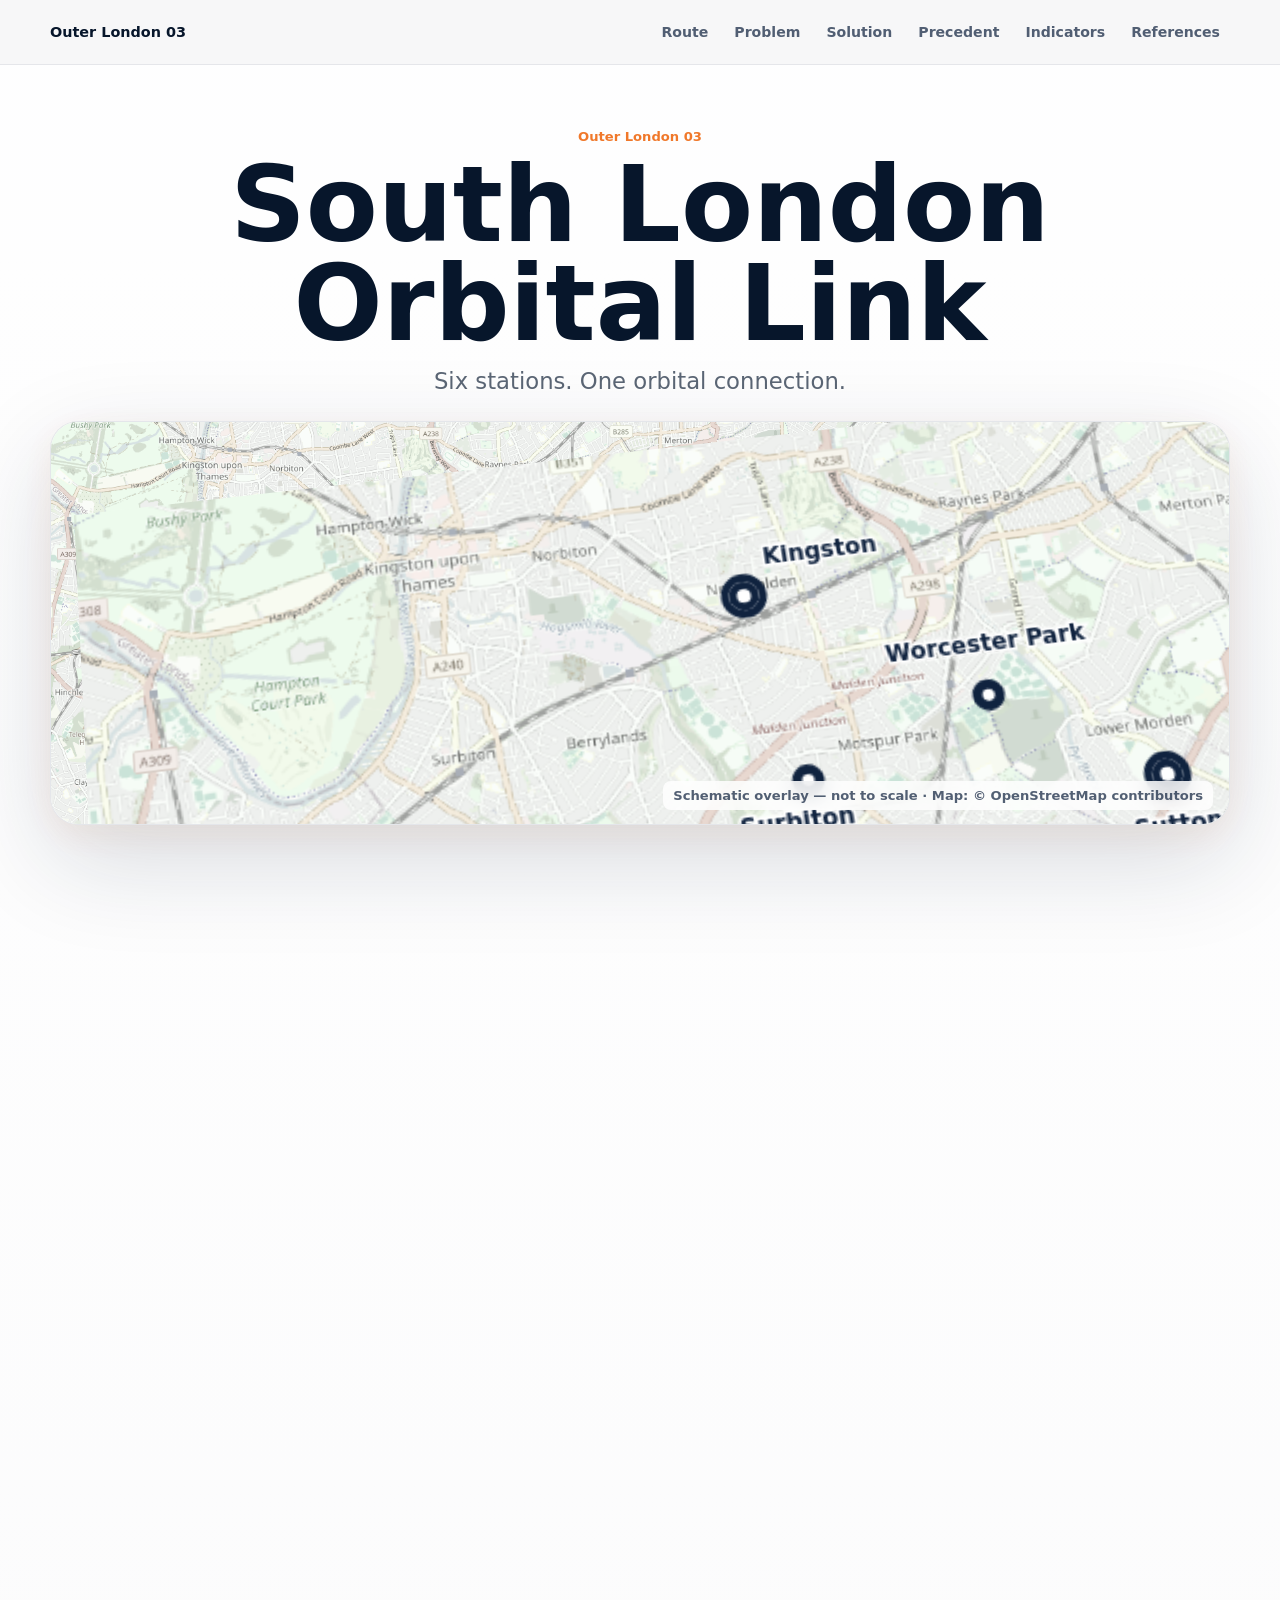
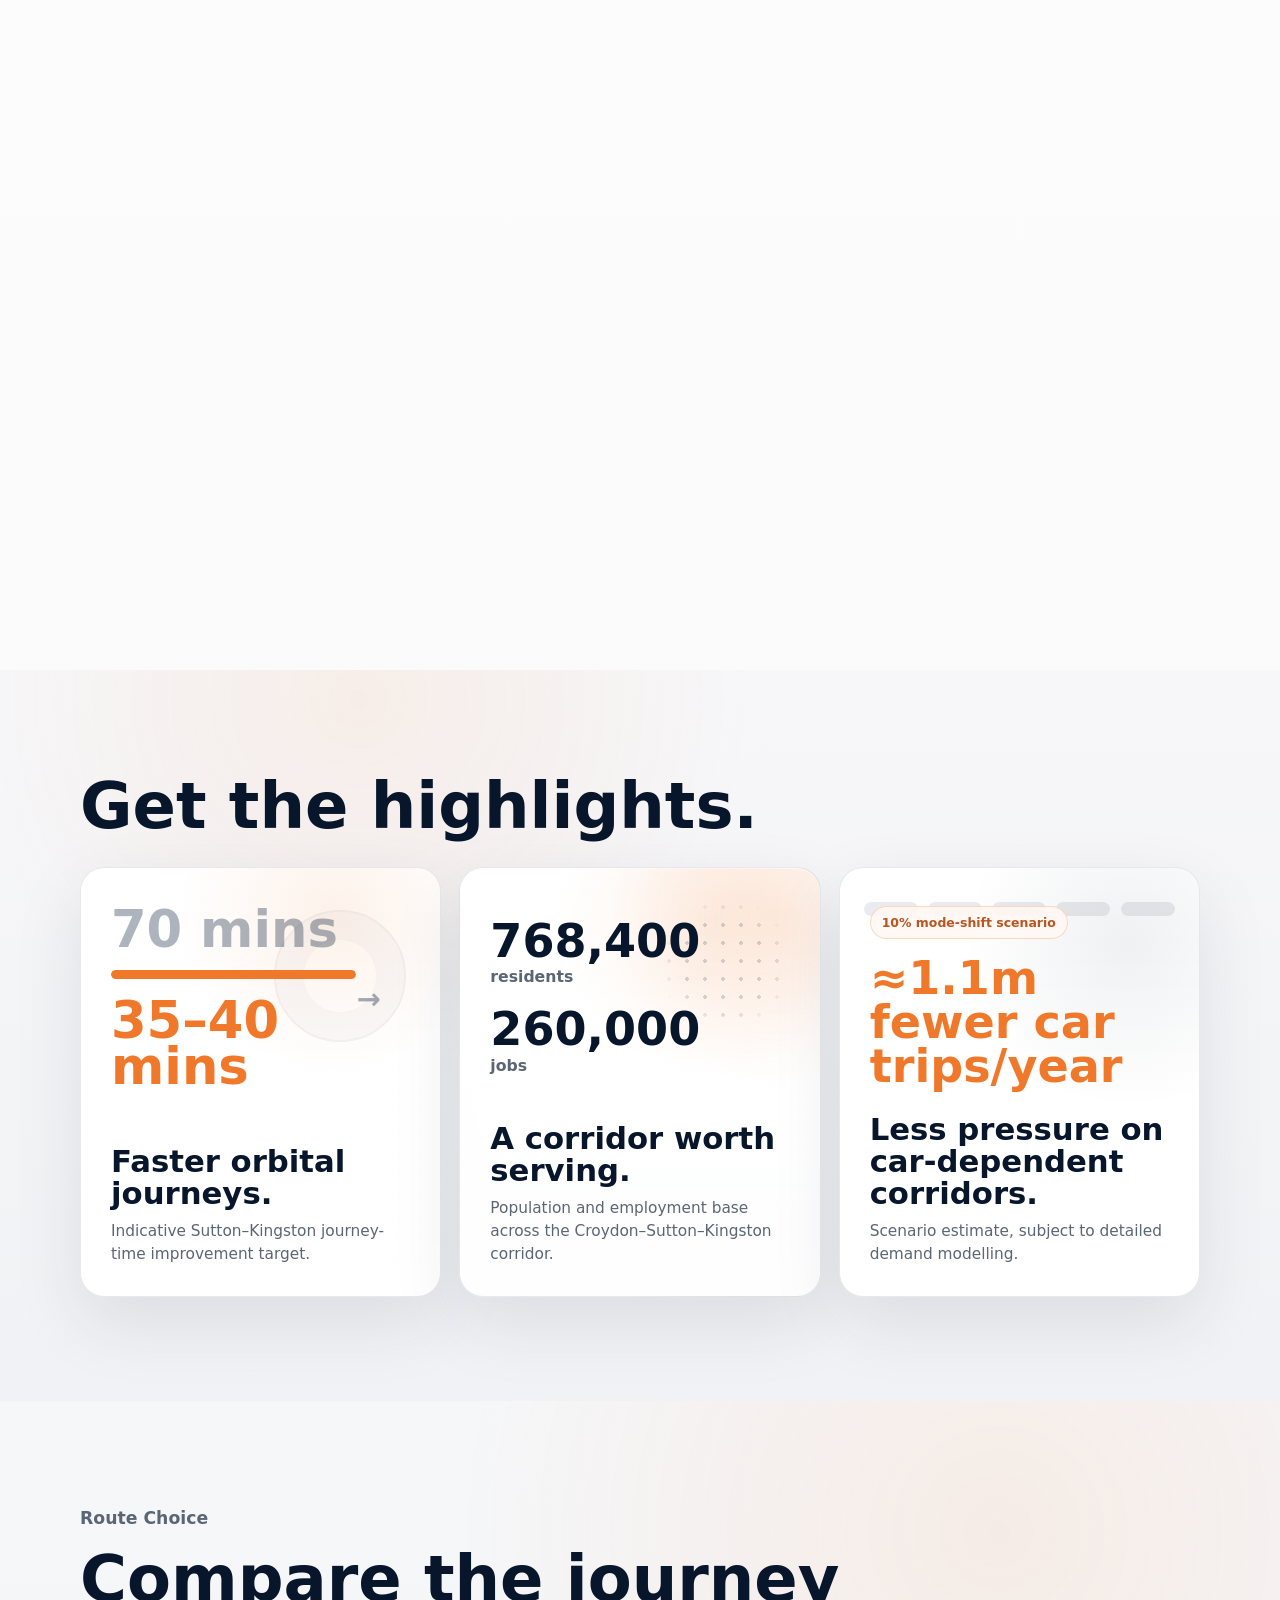
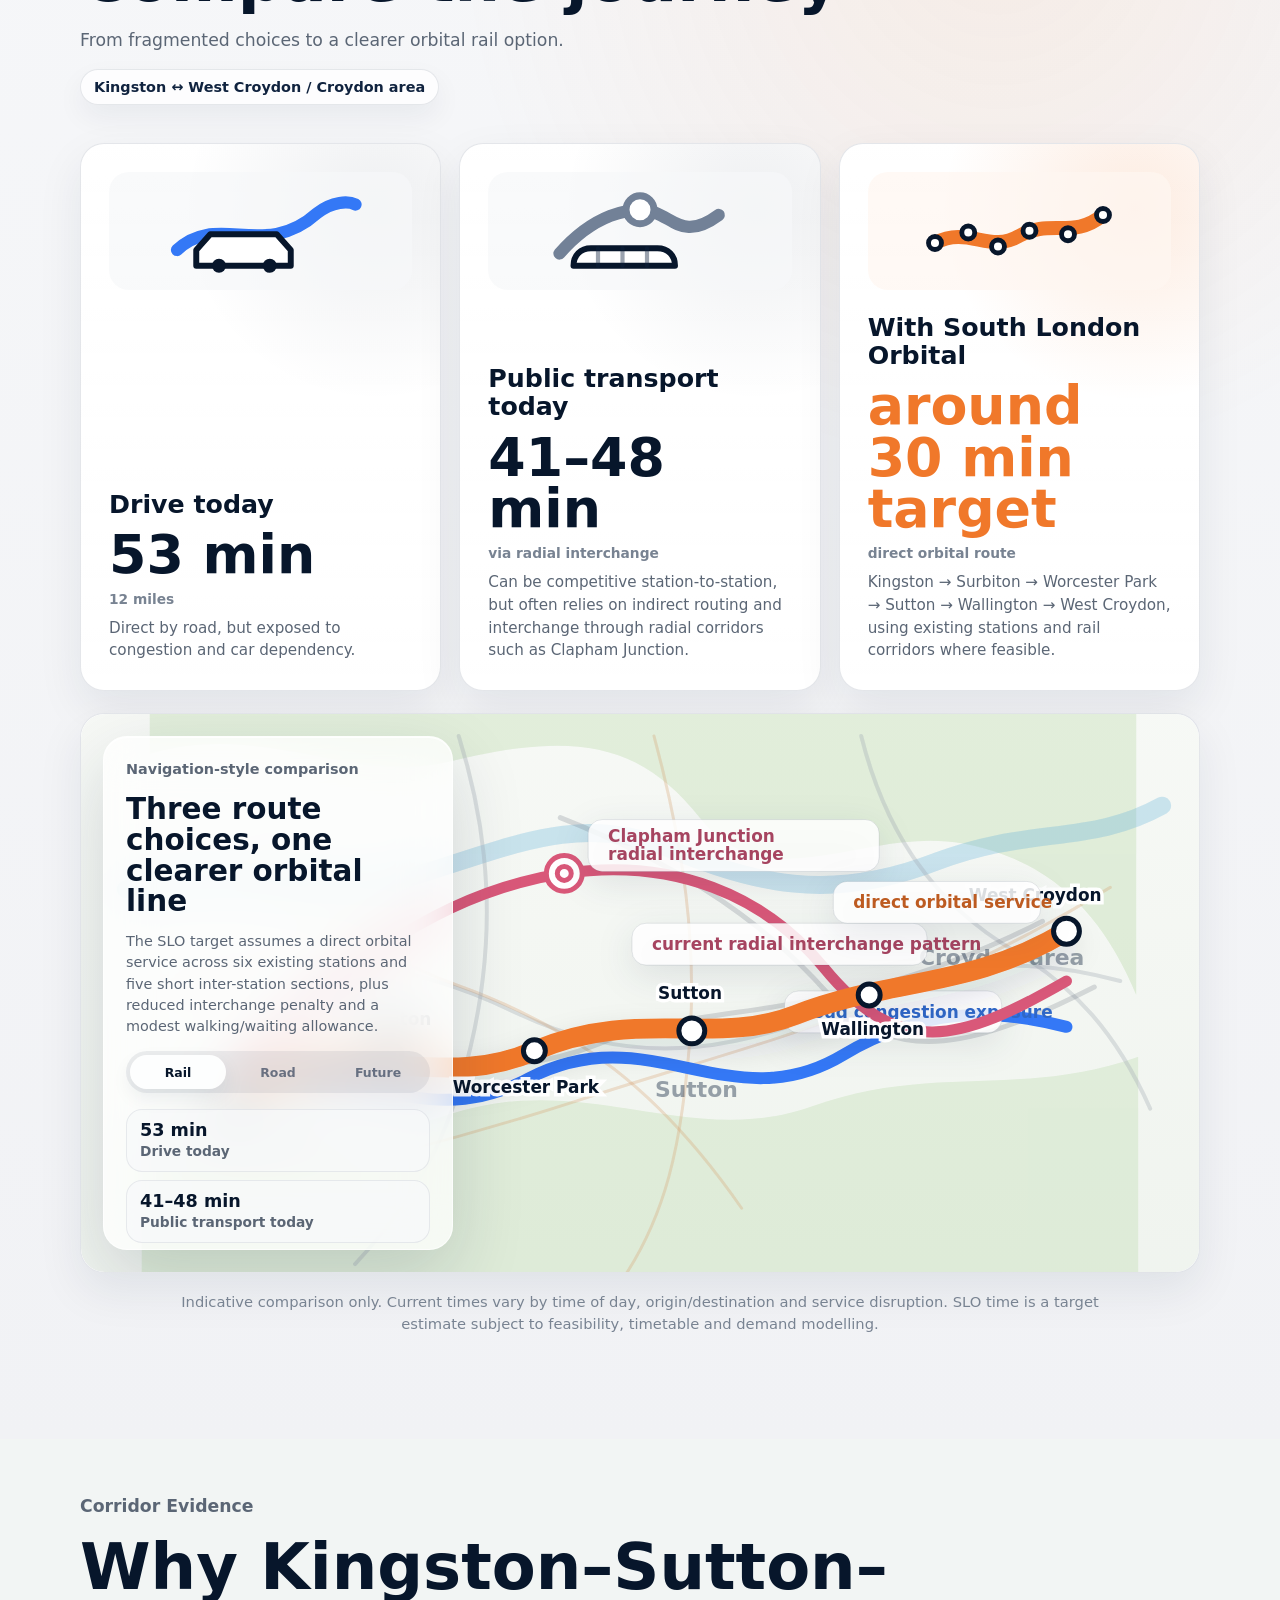
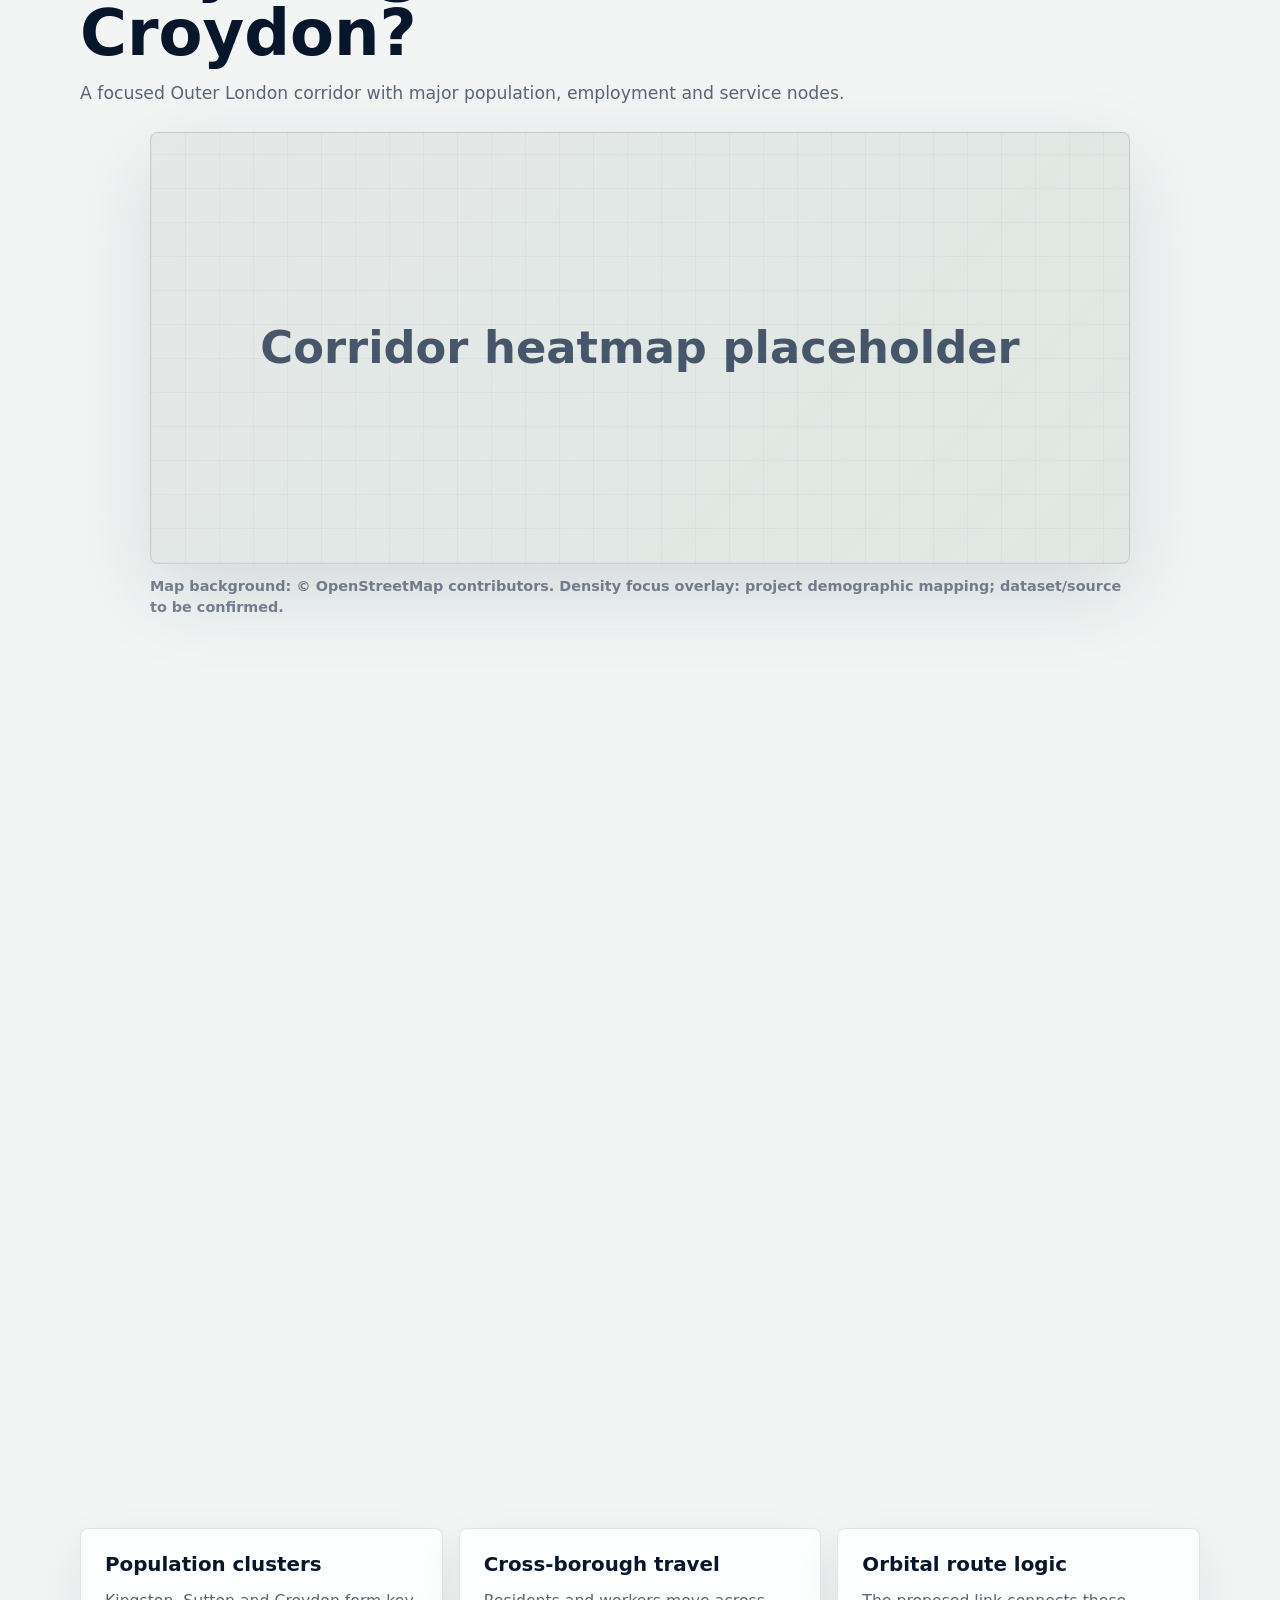
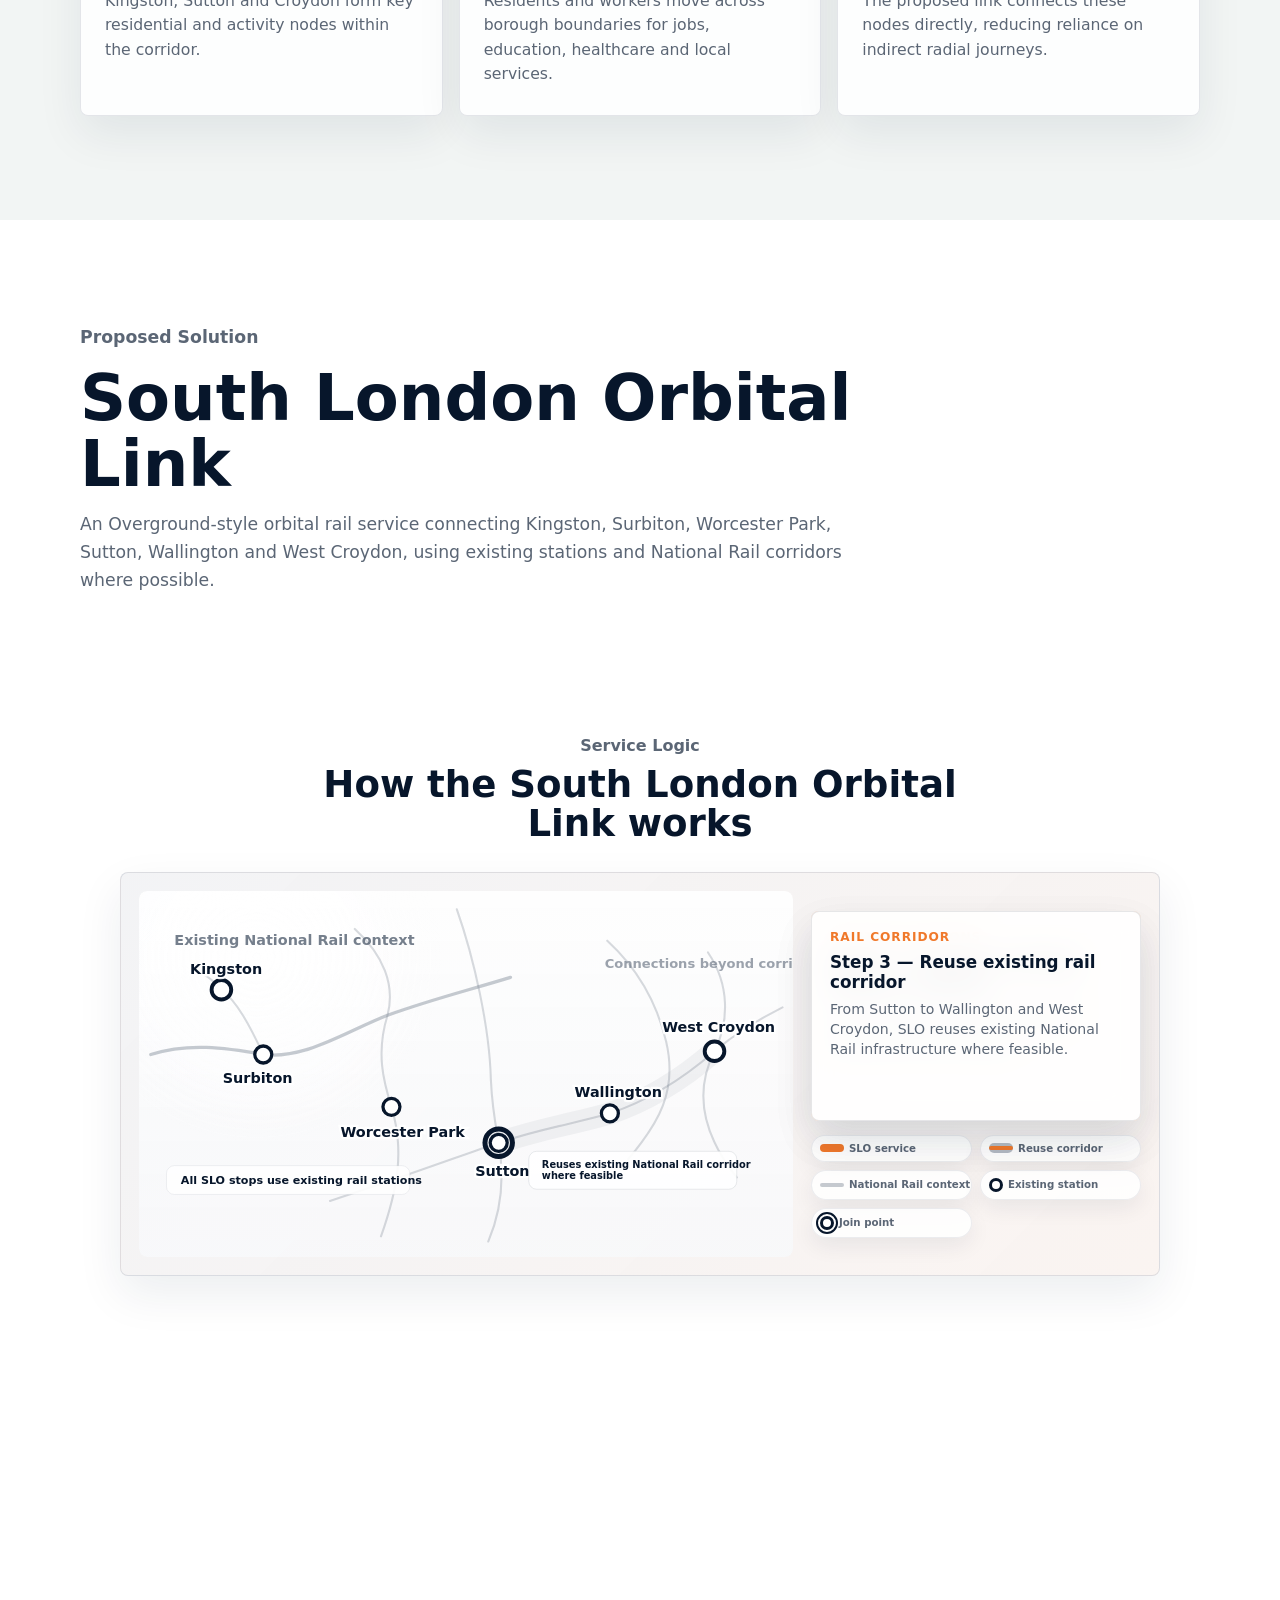
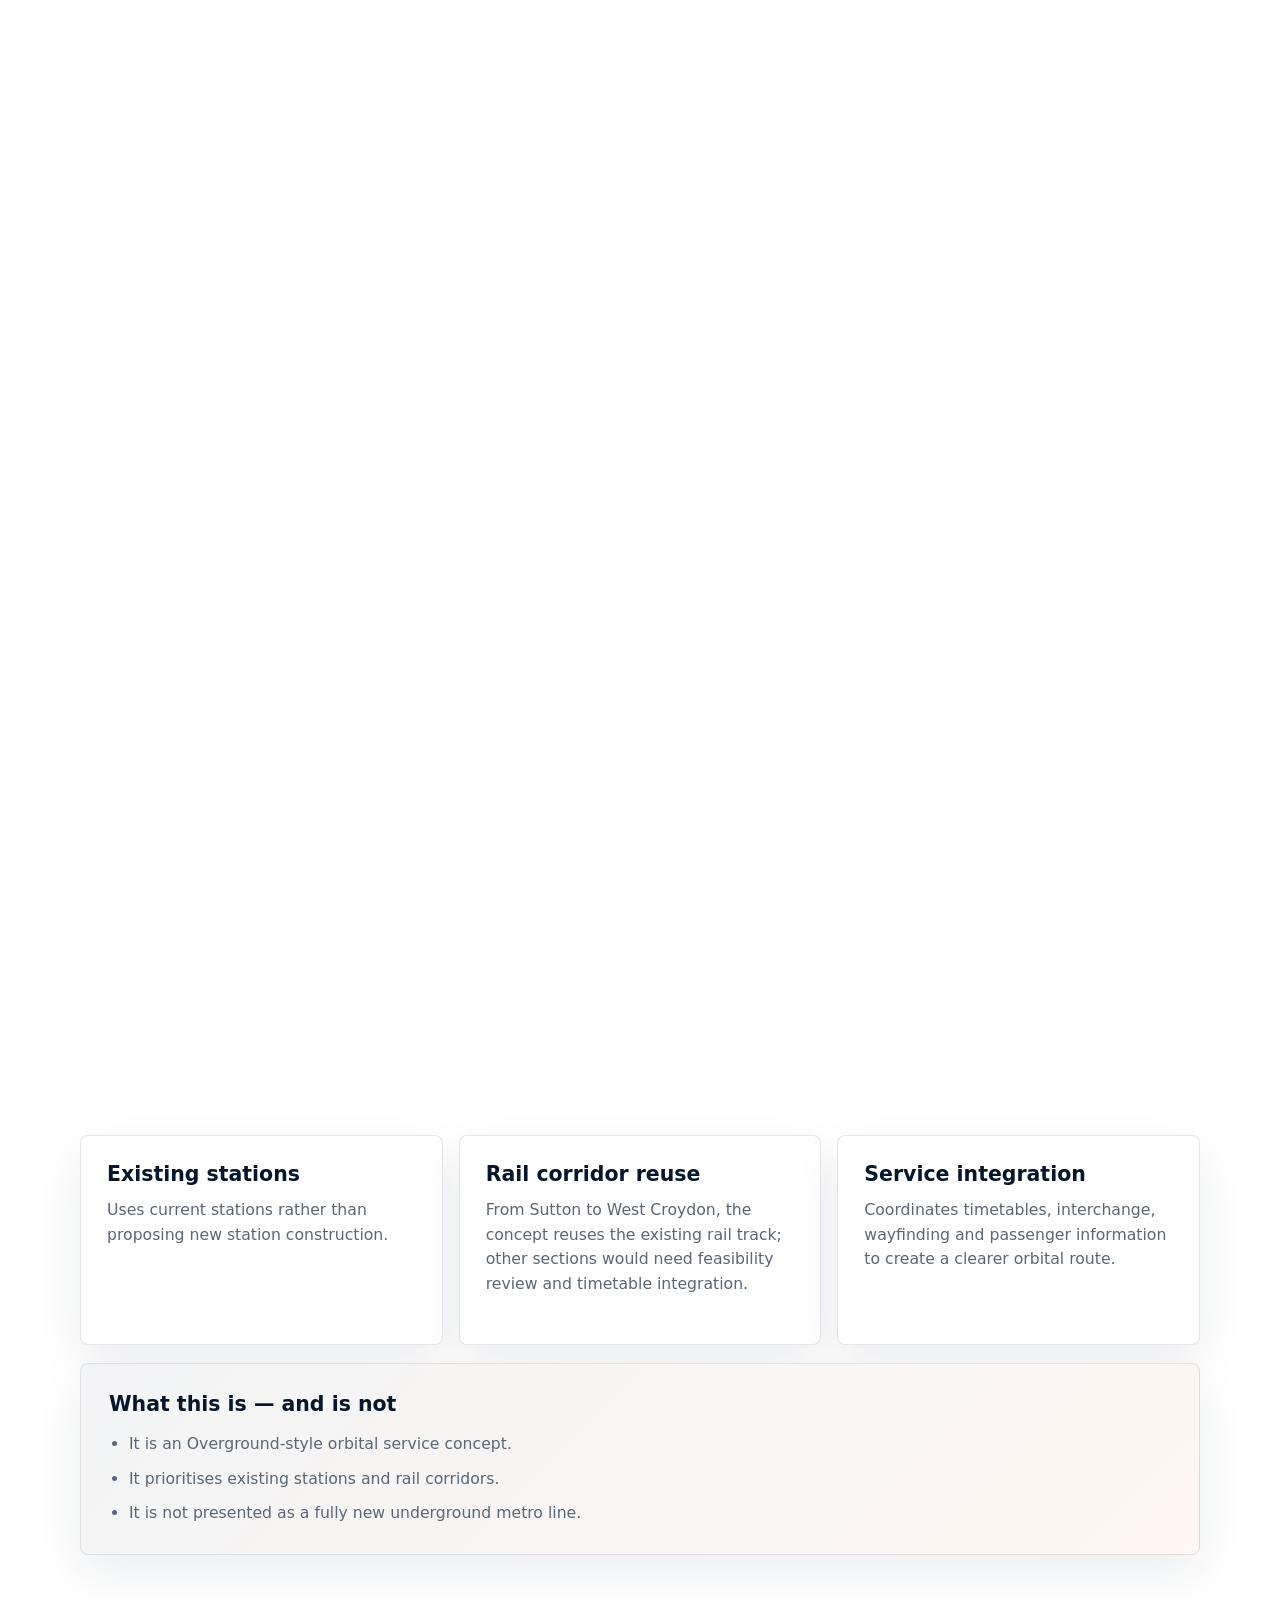
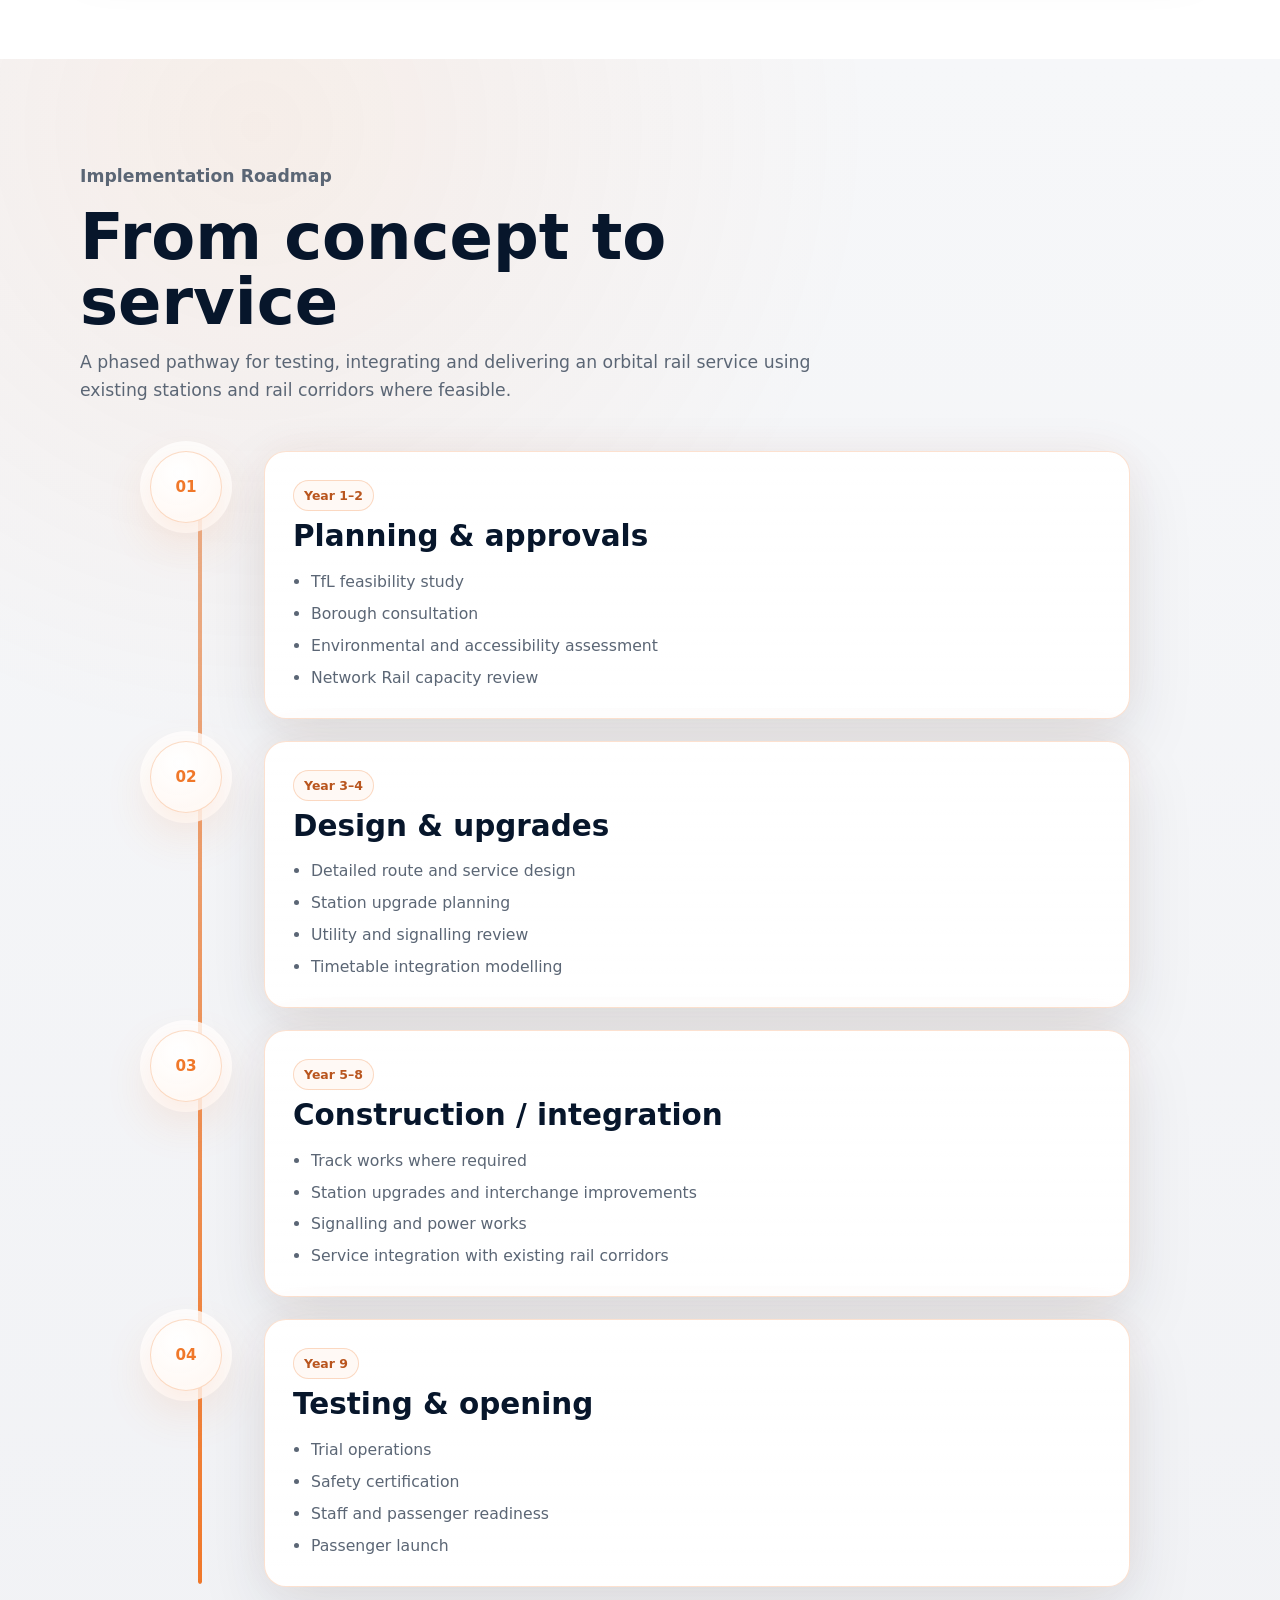
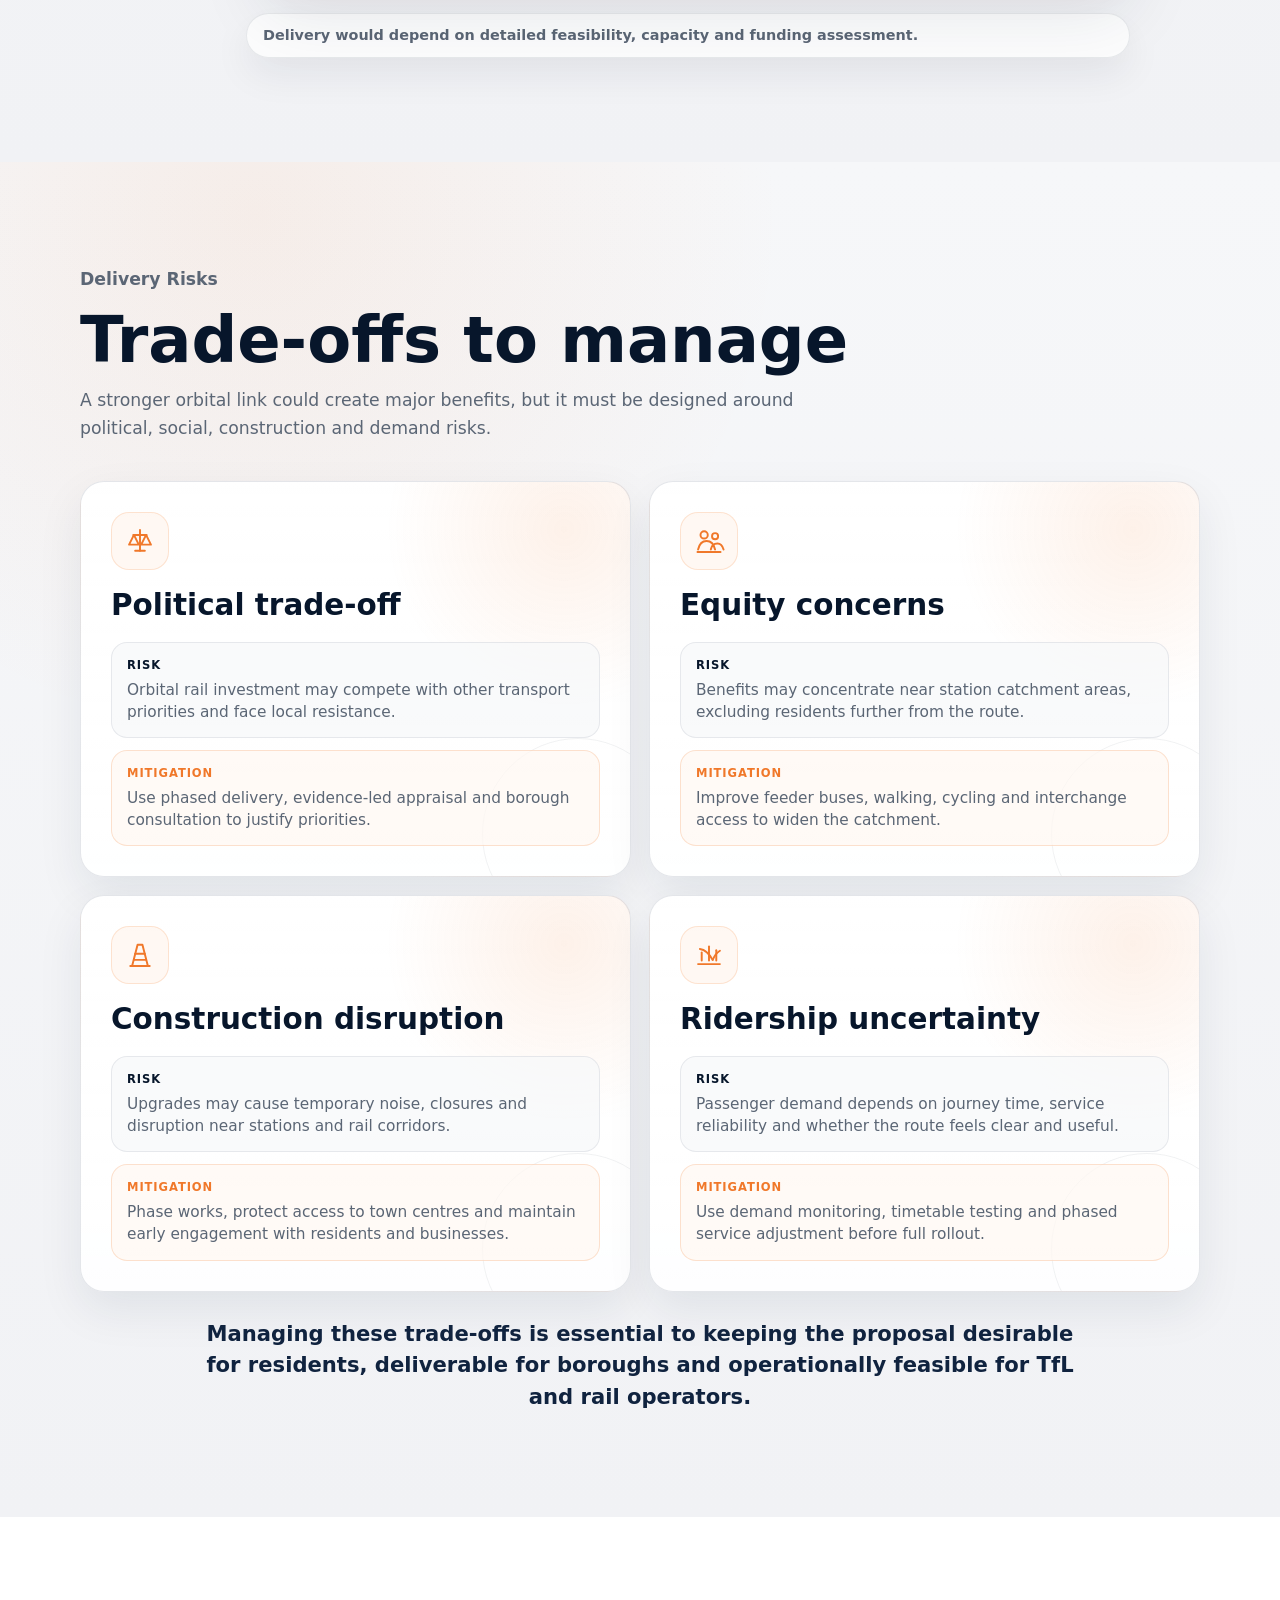
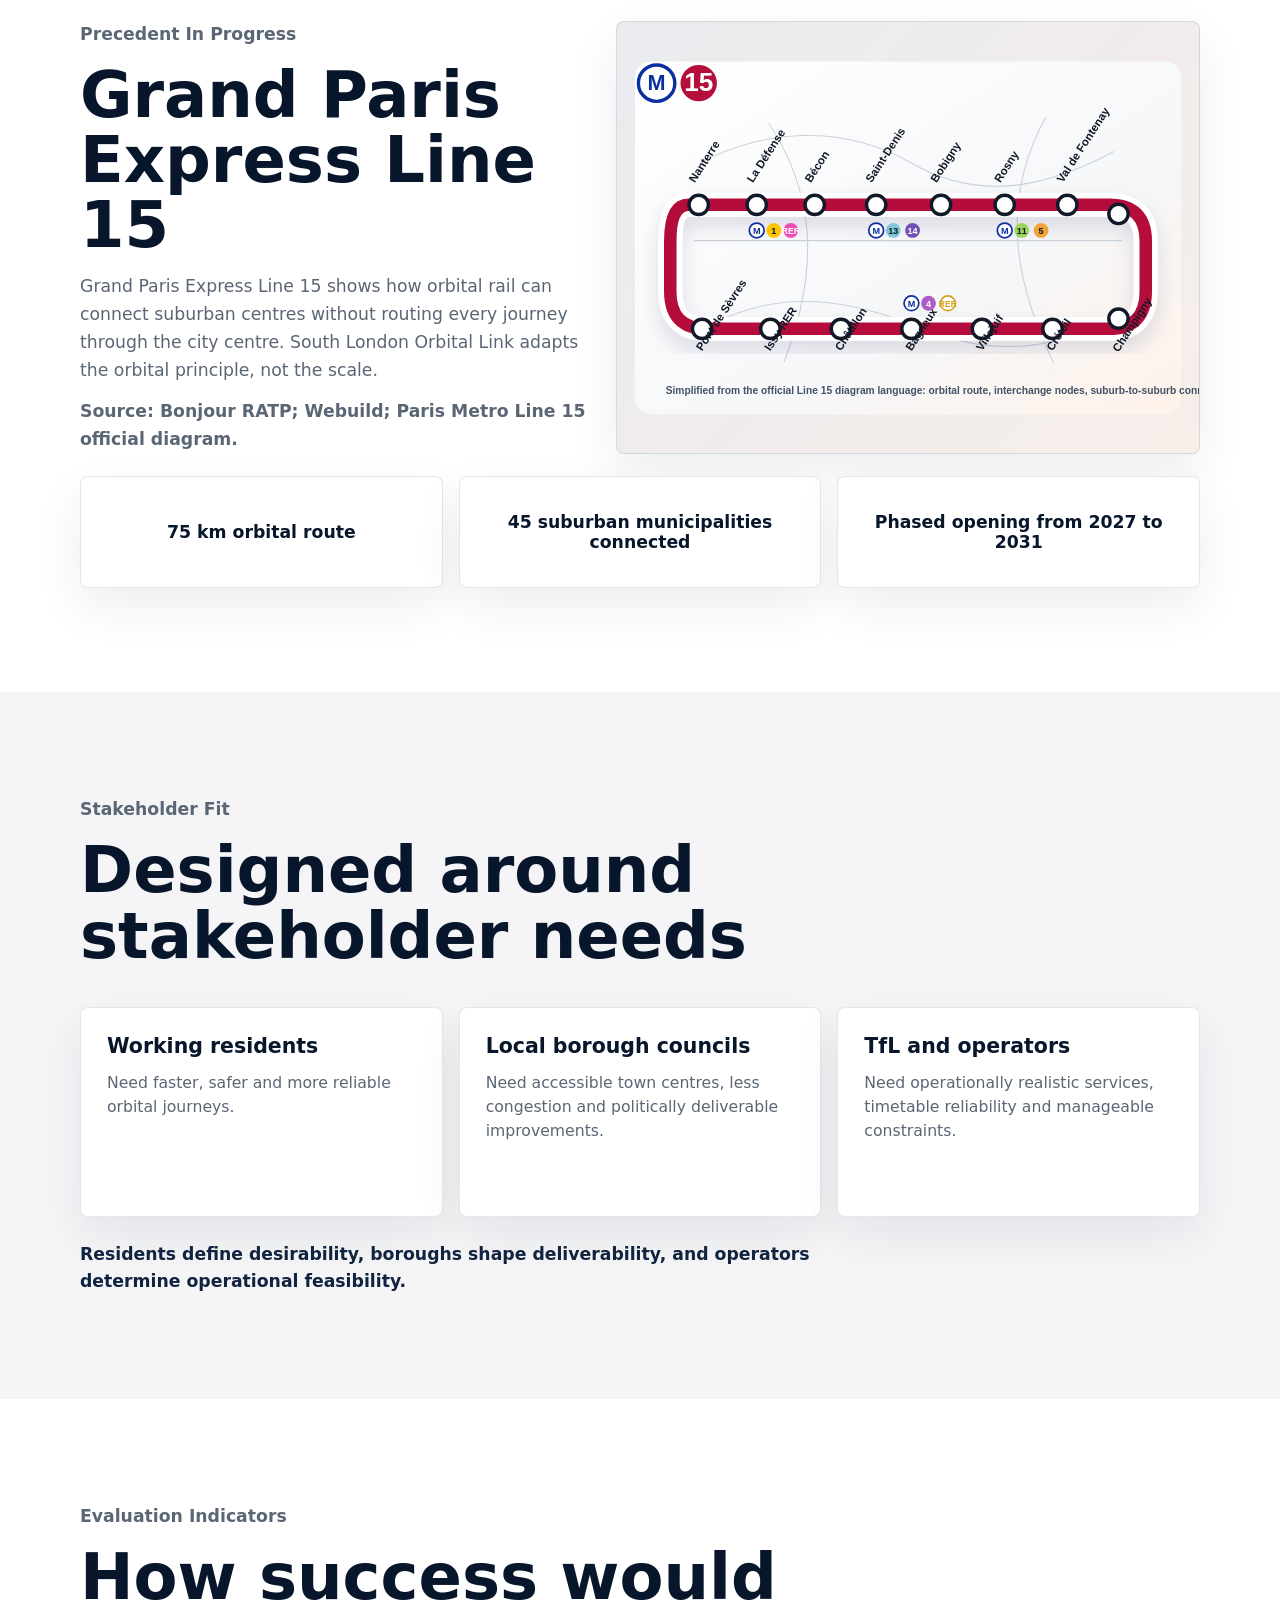
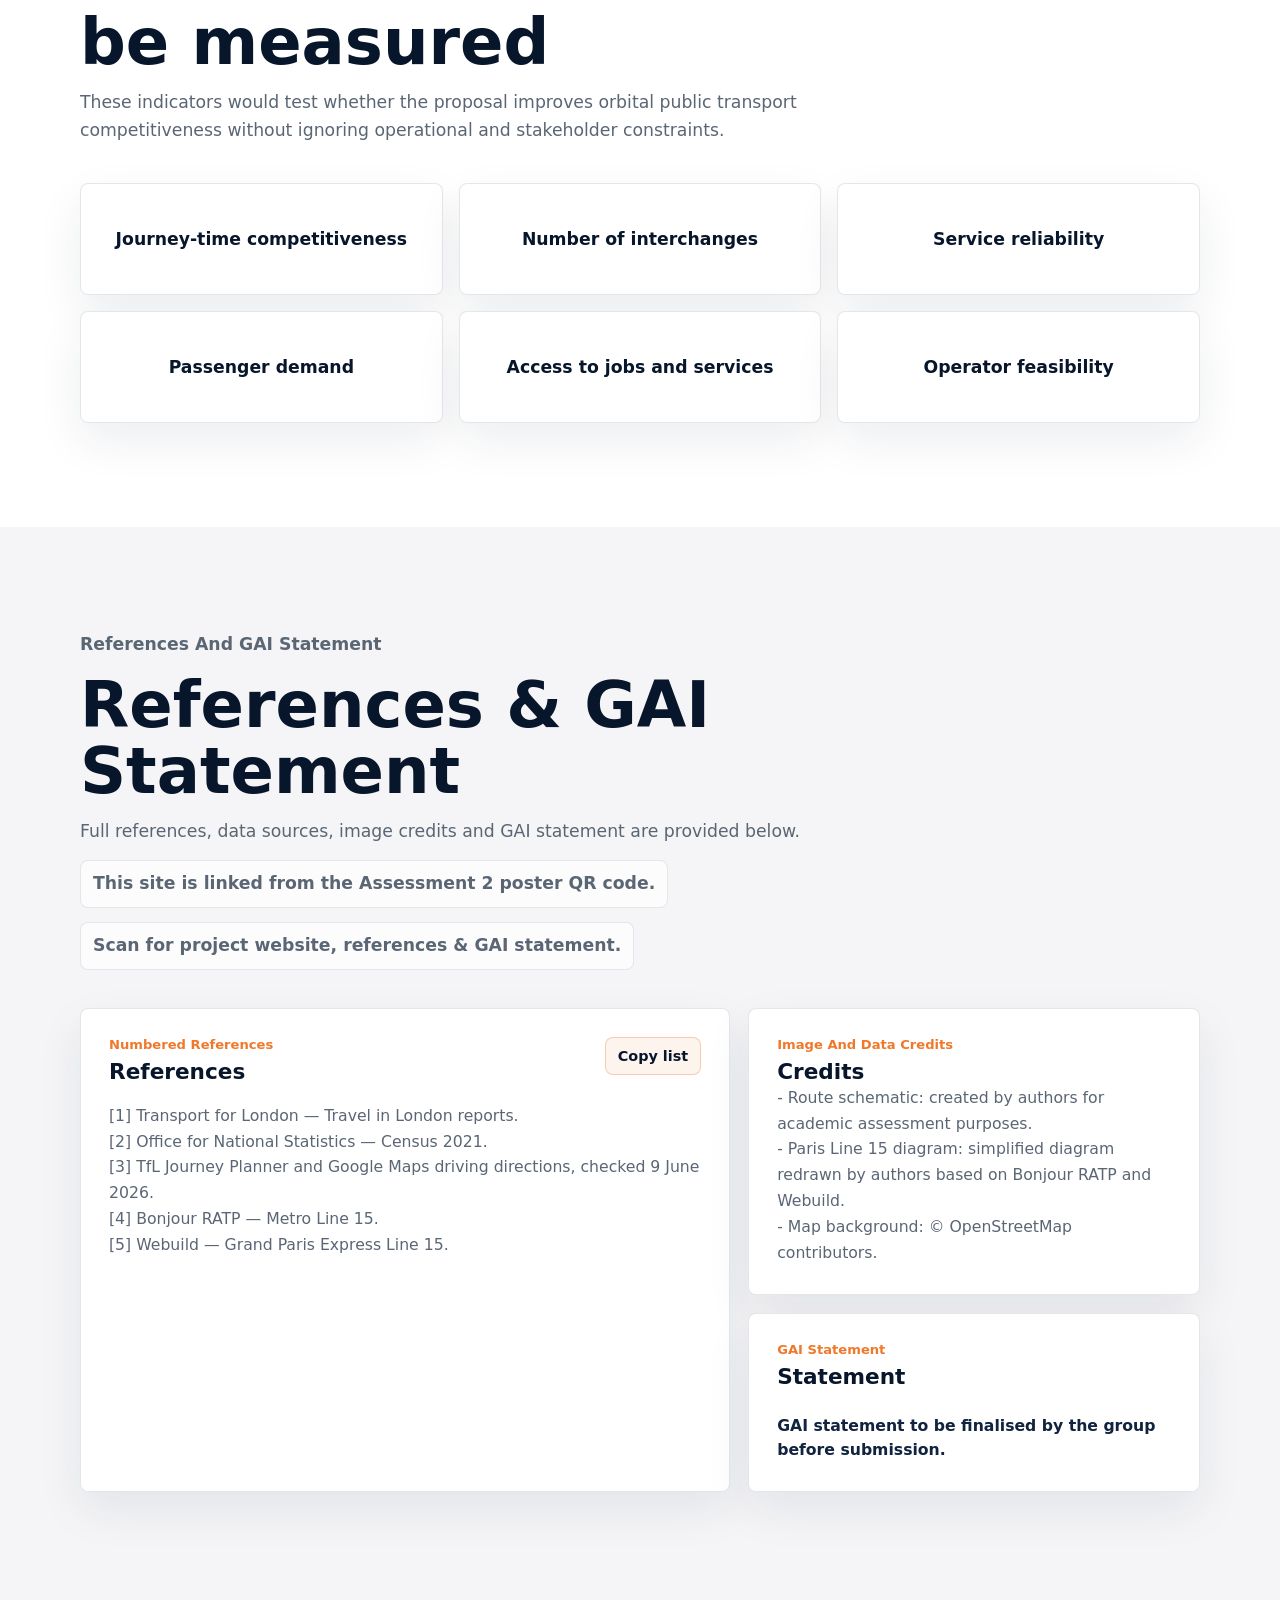
==== commit 1e80f2e9: "Update public transport comparison time" ====
--- a/index.html
+++ b/index.html
@@ -238,7 +238,7 @@
               </div>
               <div class="journey-option-copy">
                 <h3>Public transport today</h3>
-                <strong>34–41 min</strong>
+                <strong>41–48 min</strong>
                 <span>via radial interchange</span>
                 <p>
                   Can be competitive station-to-station, but often relies on indirect
@@ -287,7 +287,7 @@
               </div>
               <div class="route-choice-list" aria-hidden="true">
                 <span><strong>53 min</strong> Drive today</span>
-                <span><strong>34–41 min</strong> Public transport today</span>
+                <span><strong>41–48 min</strong> Public transport today</span>
                 <span class="is-slo"><strong>around 30 min</strong> SLO indicative target</span>
               </div>
             </figcaption>
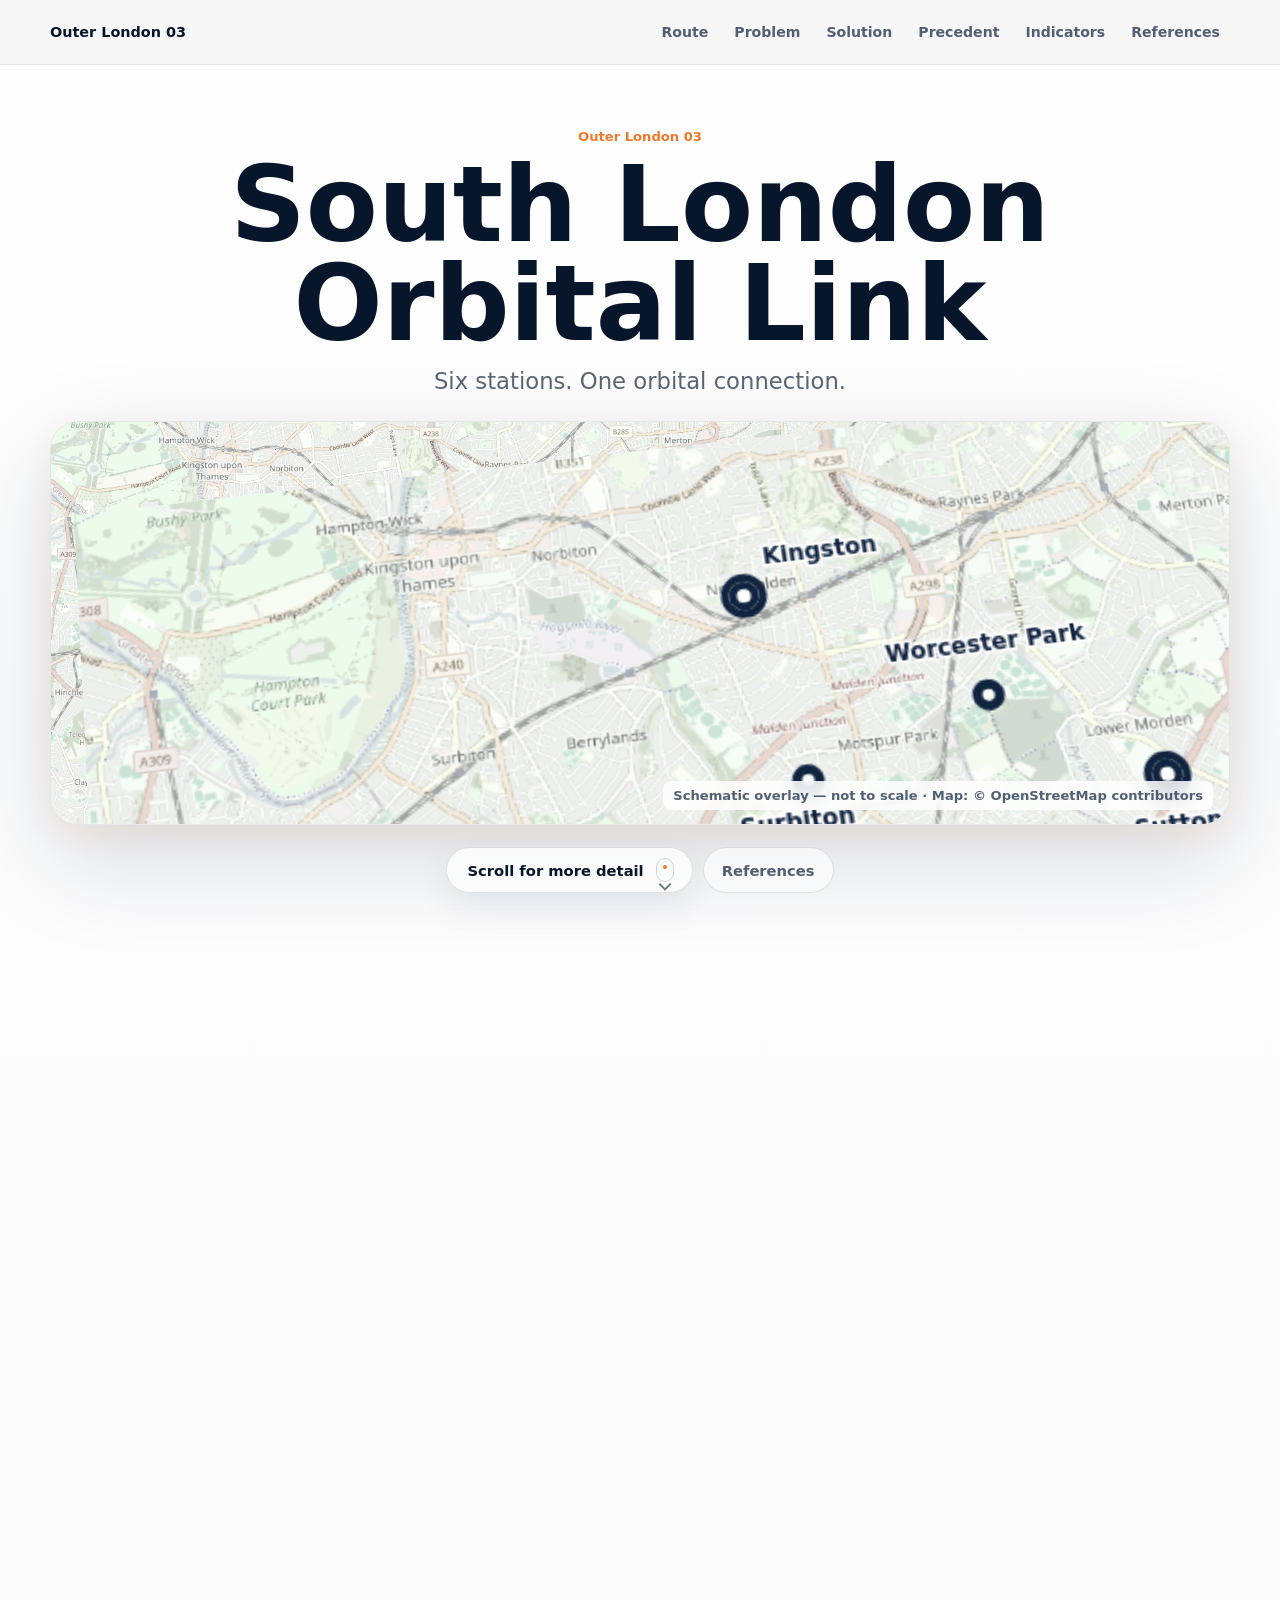
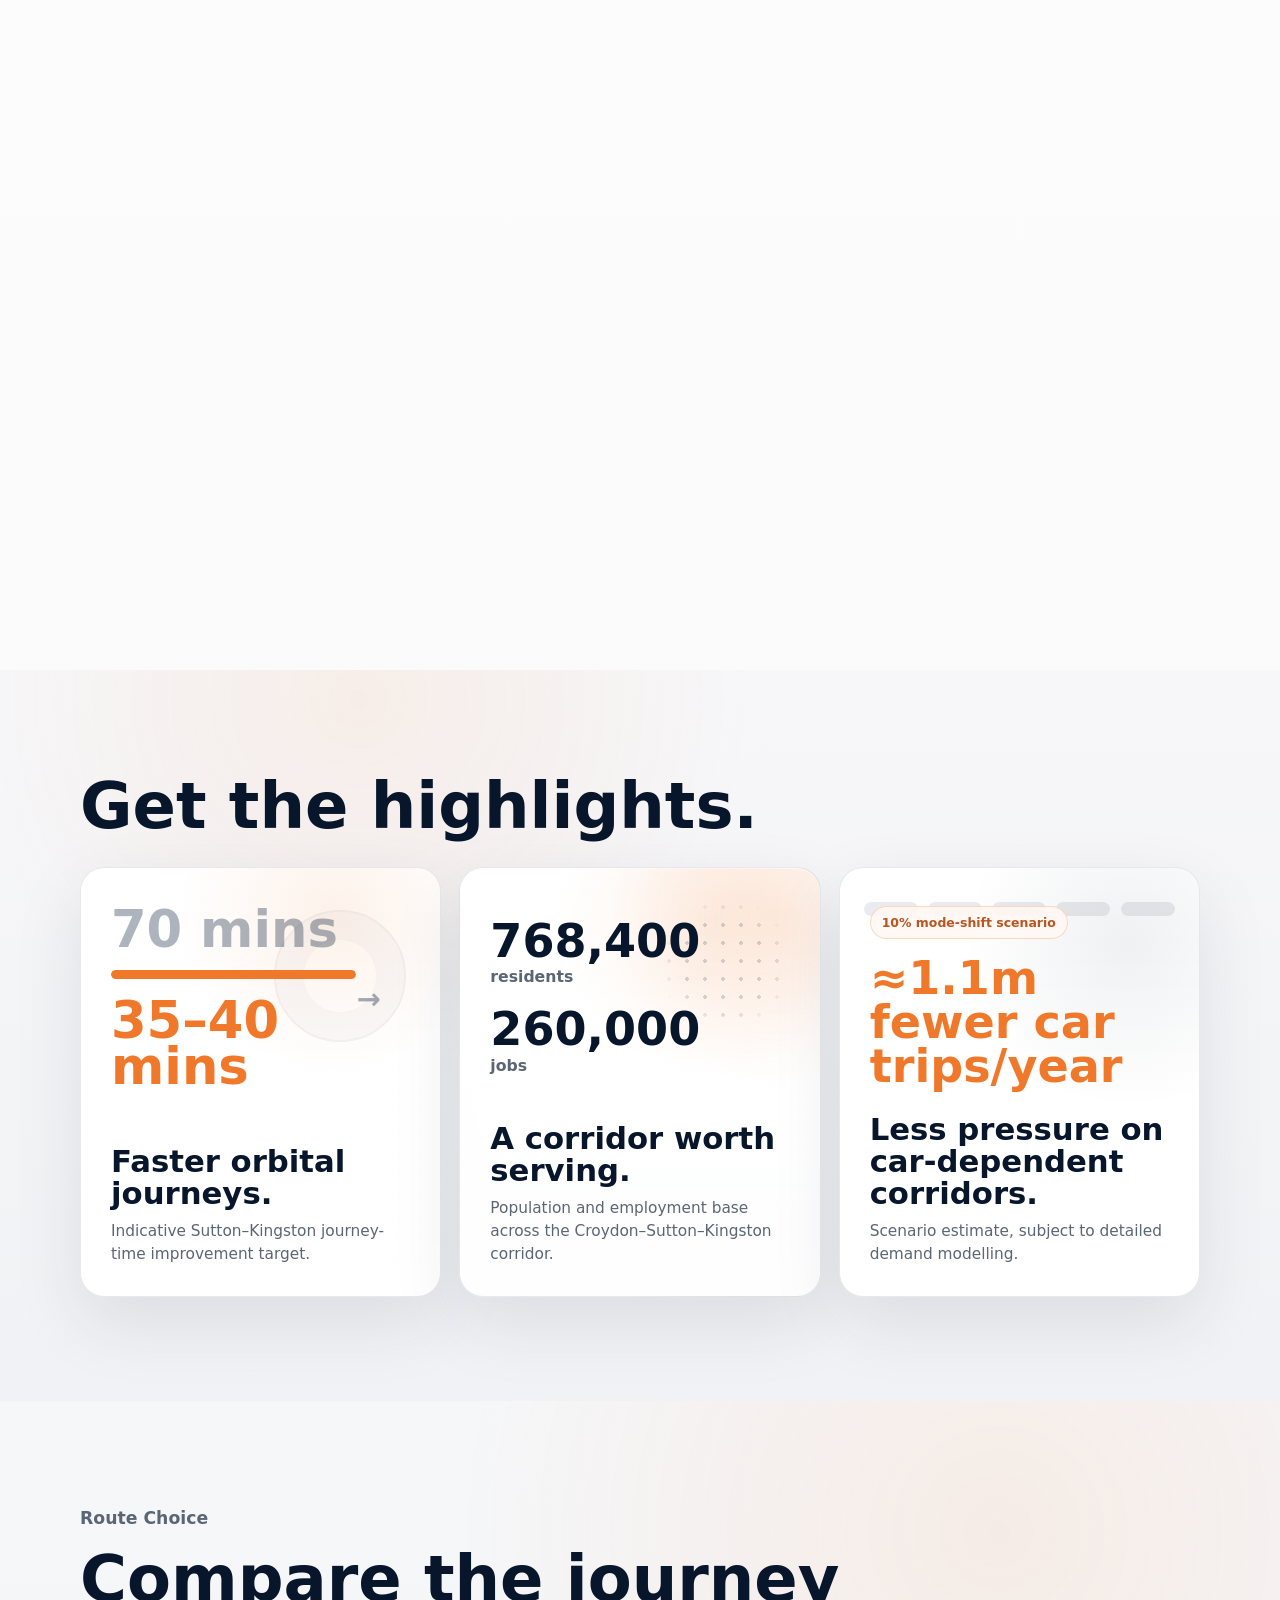
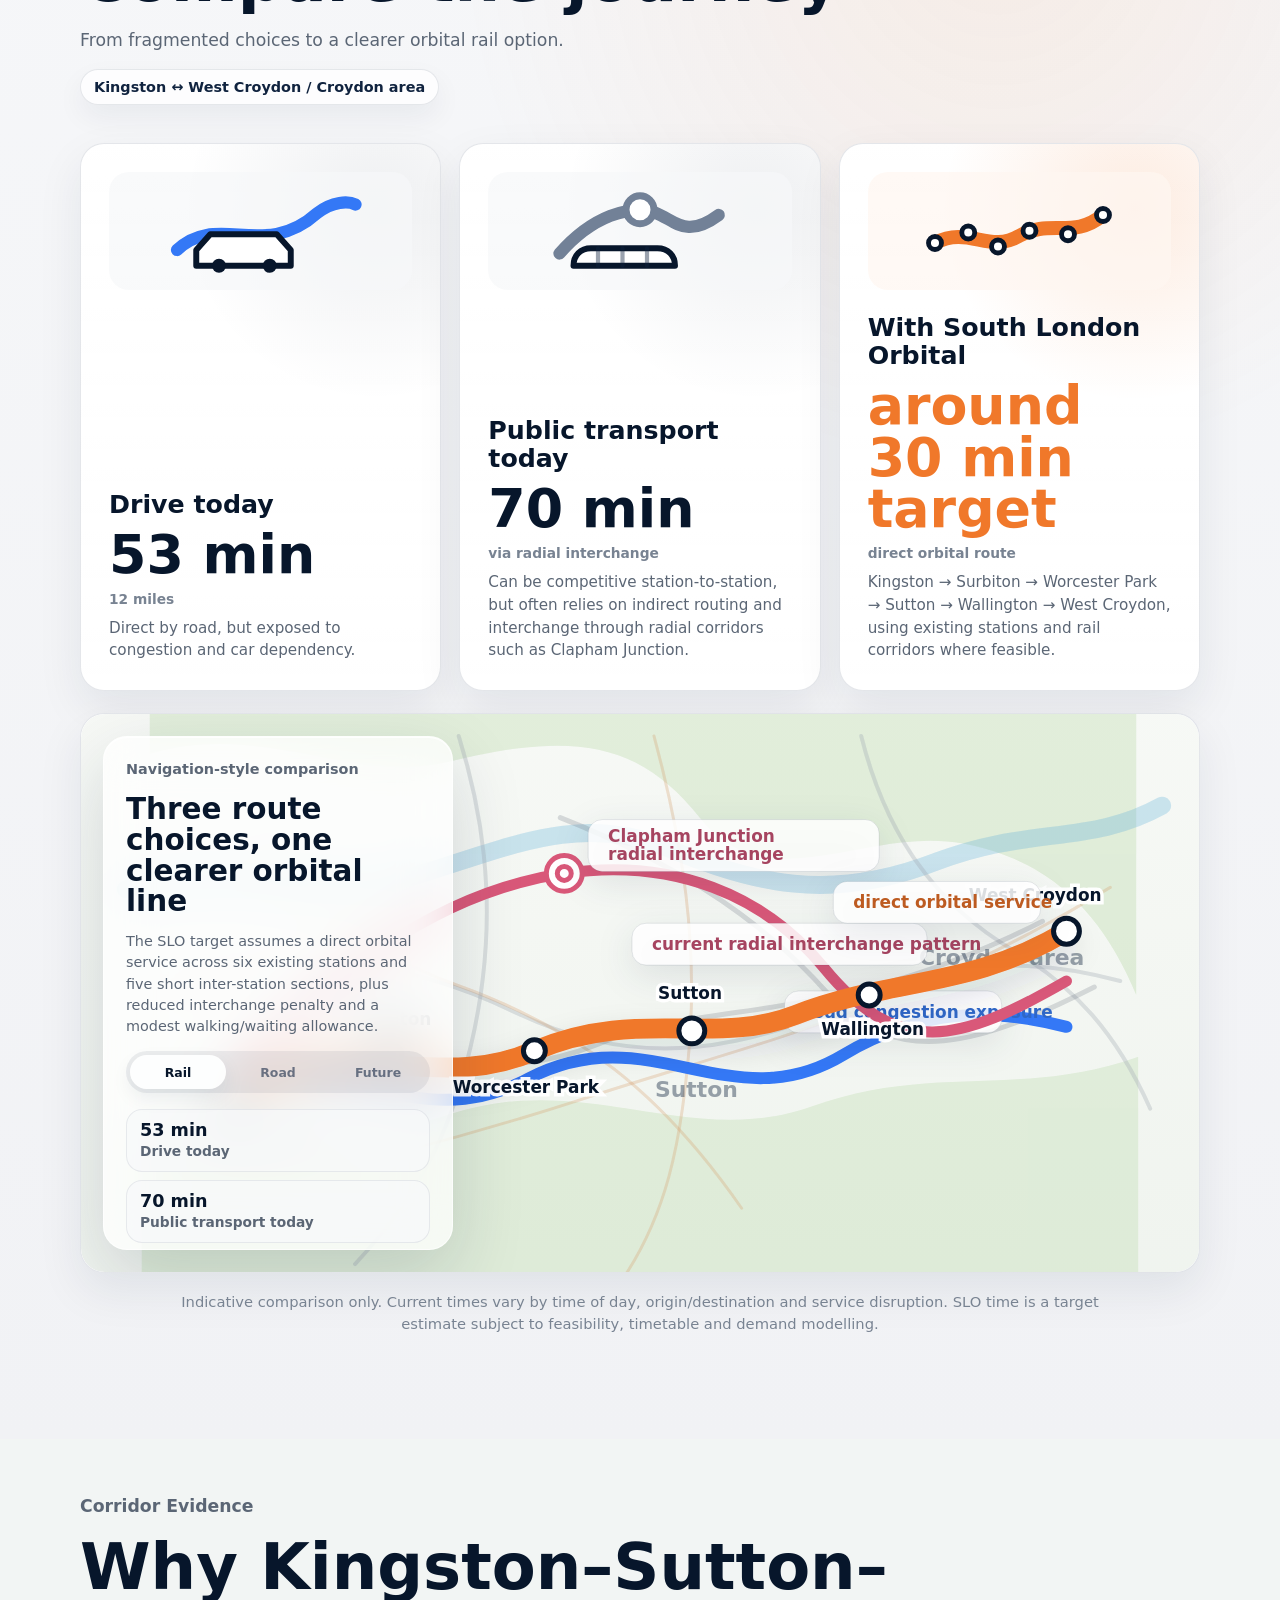
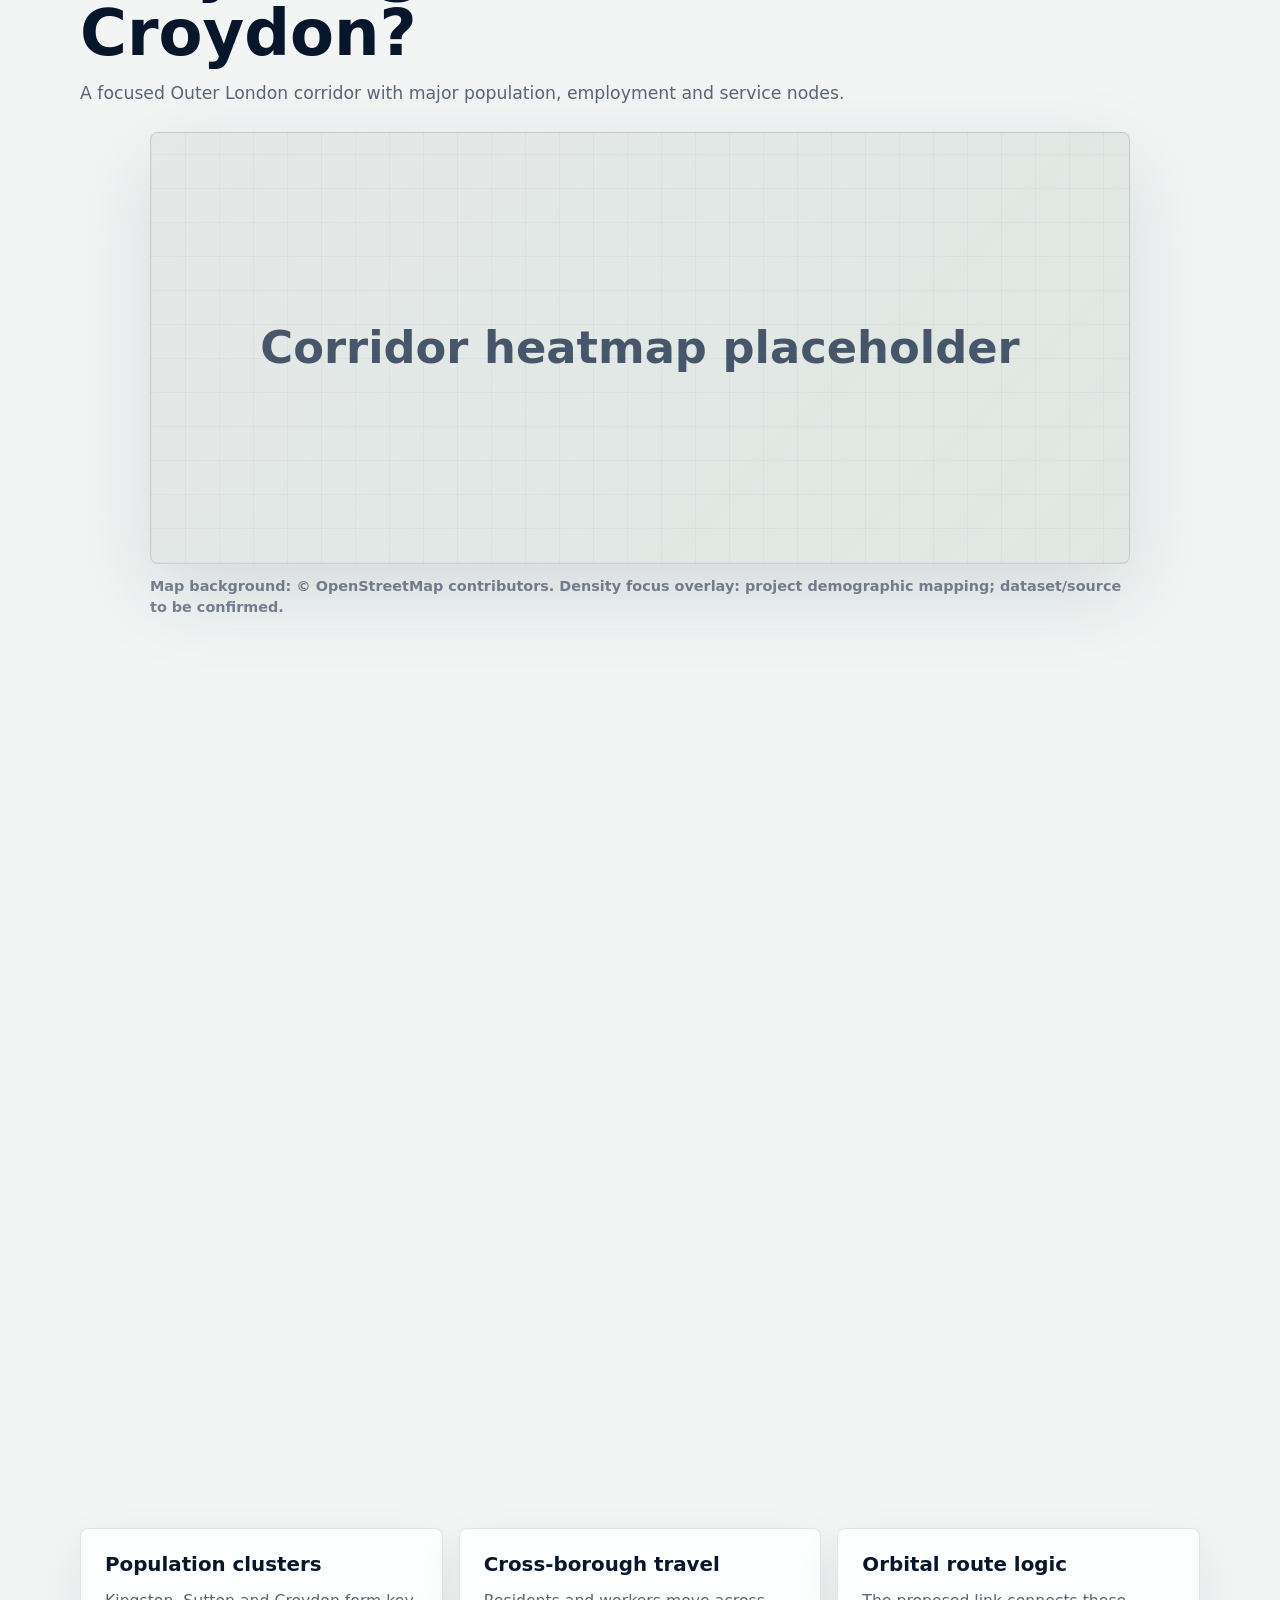
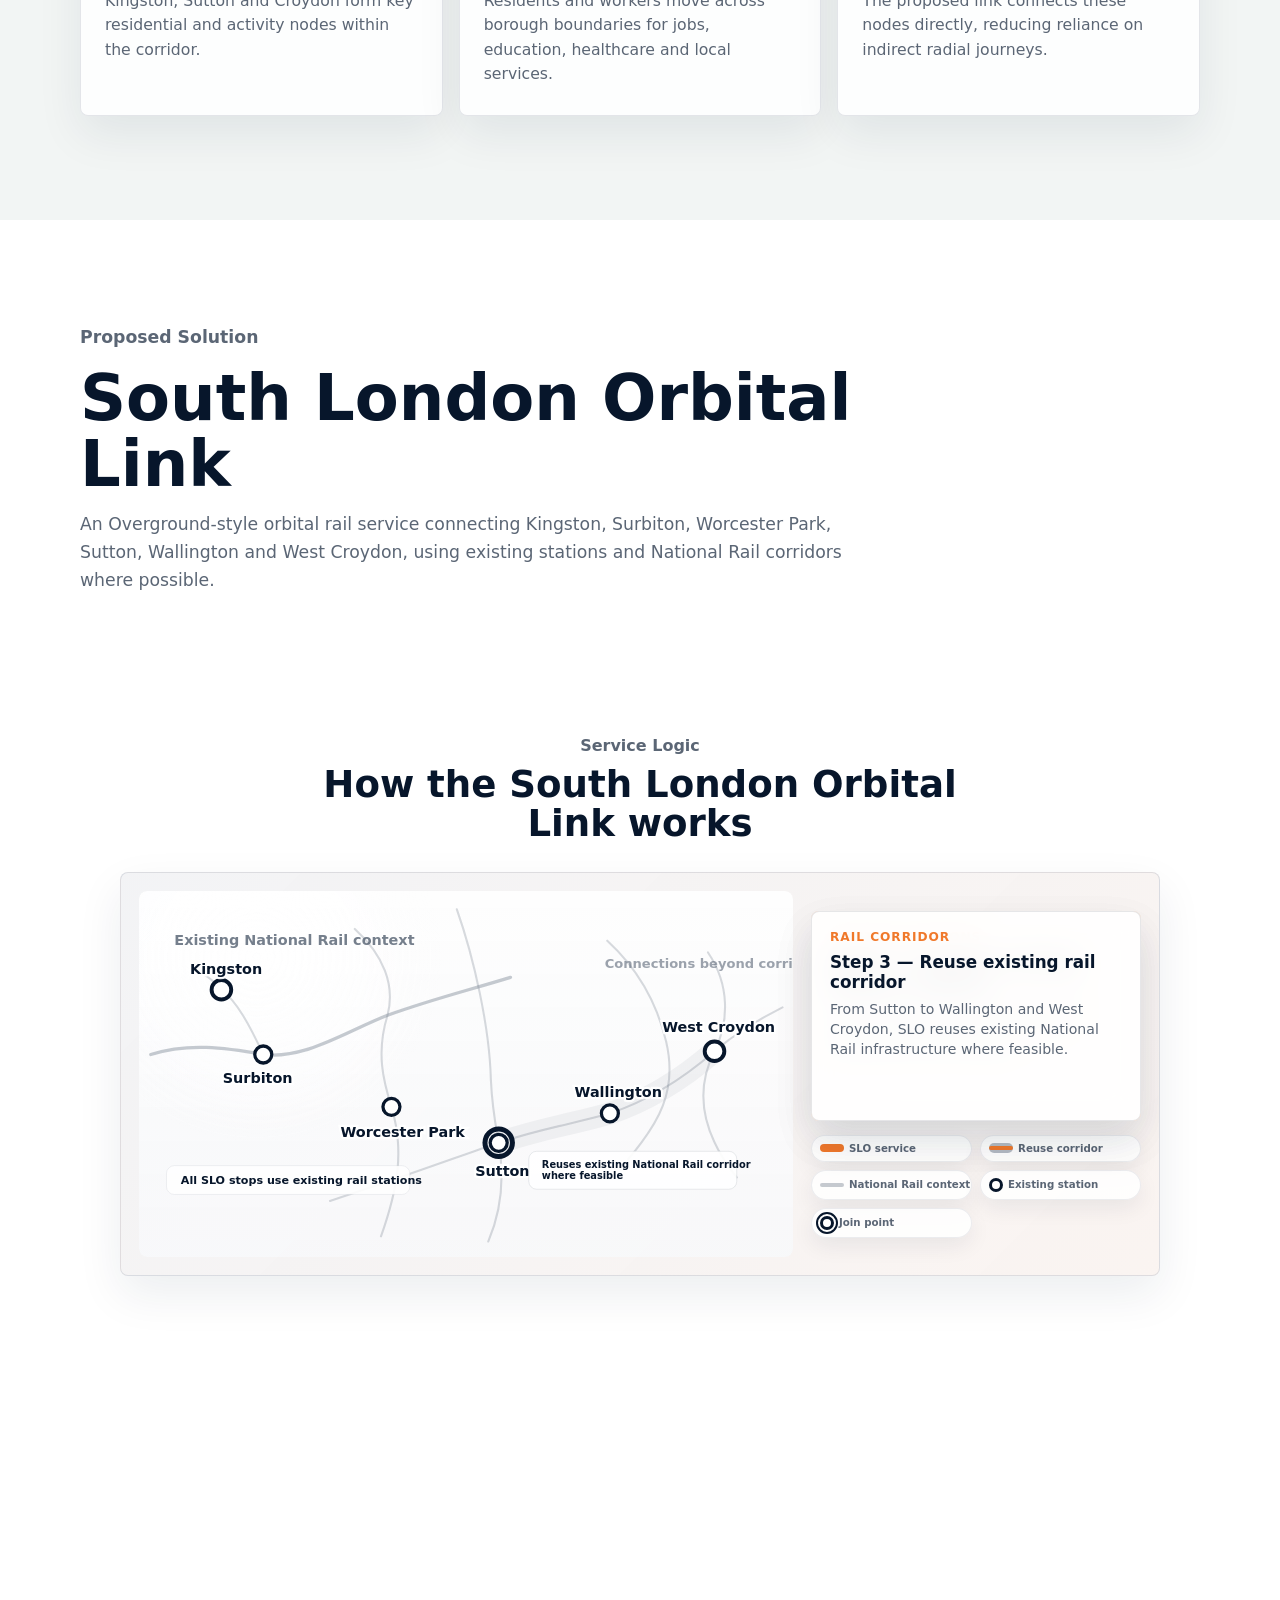
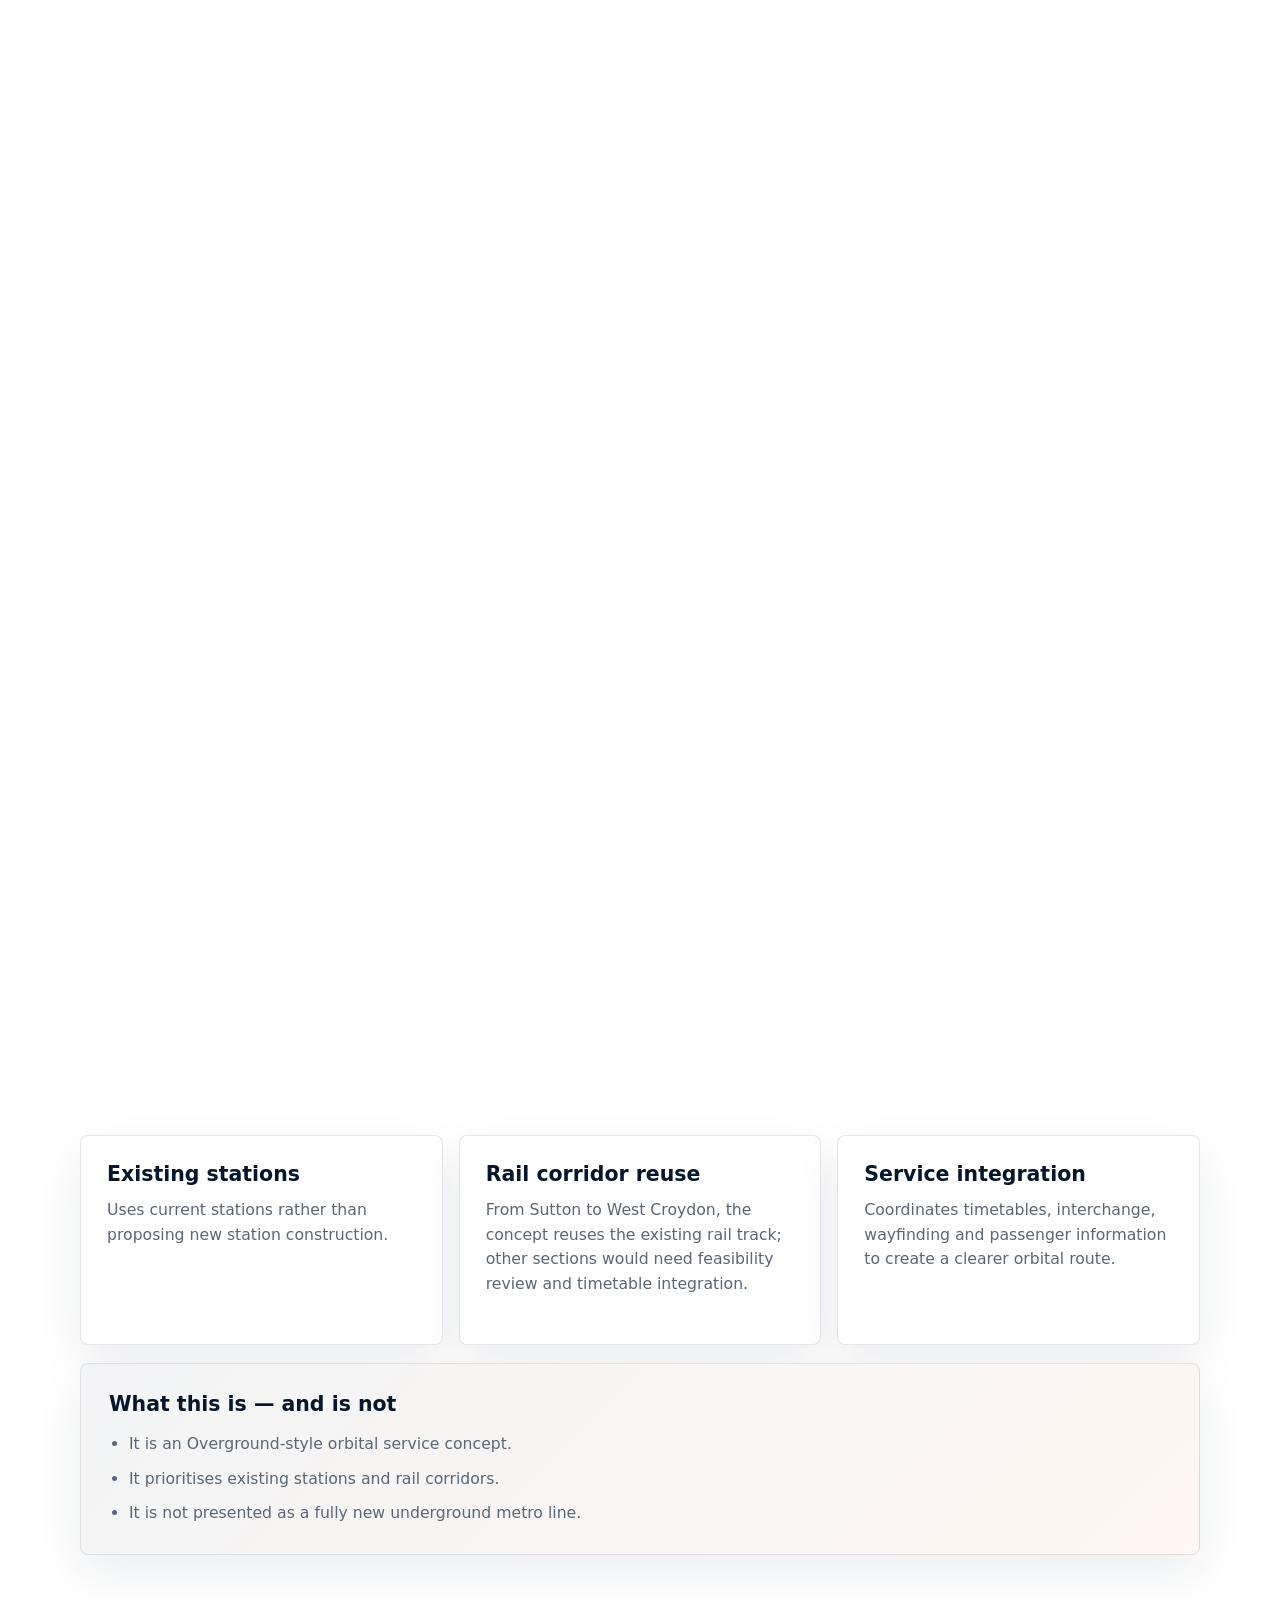
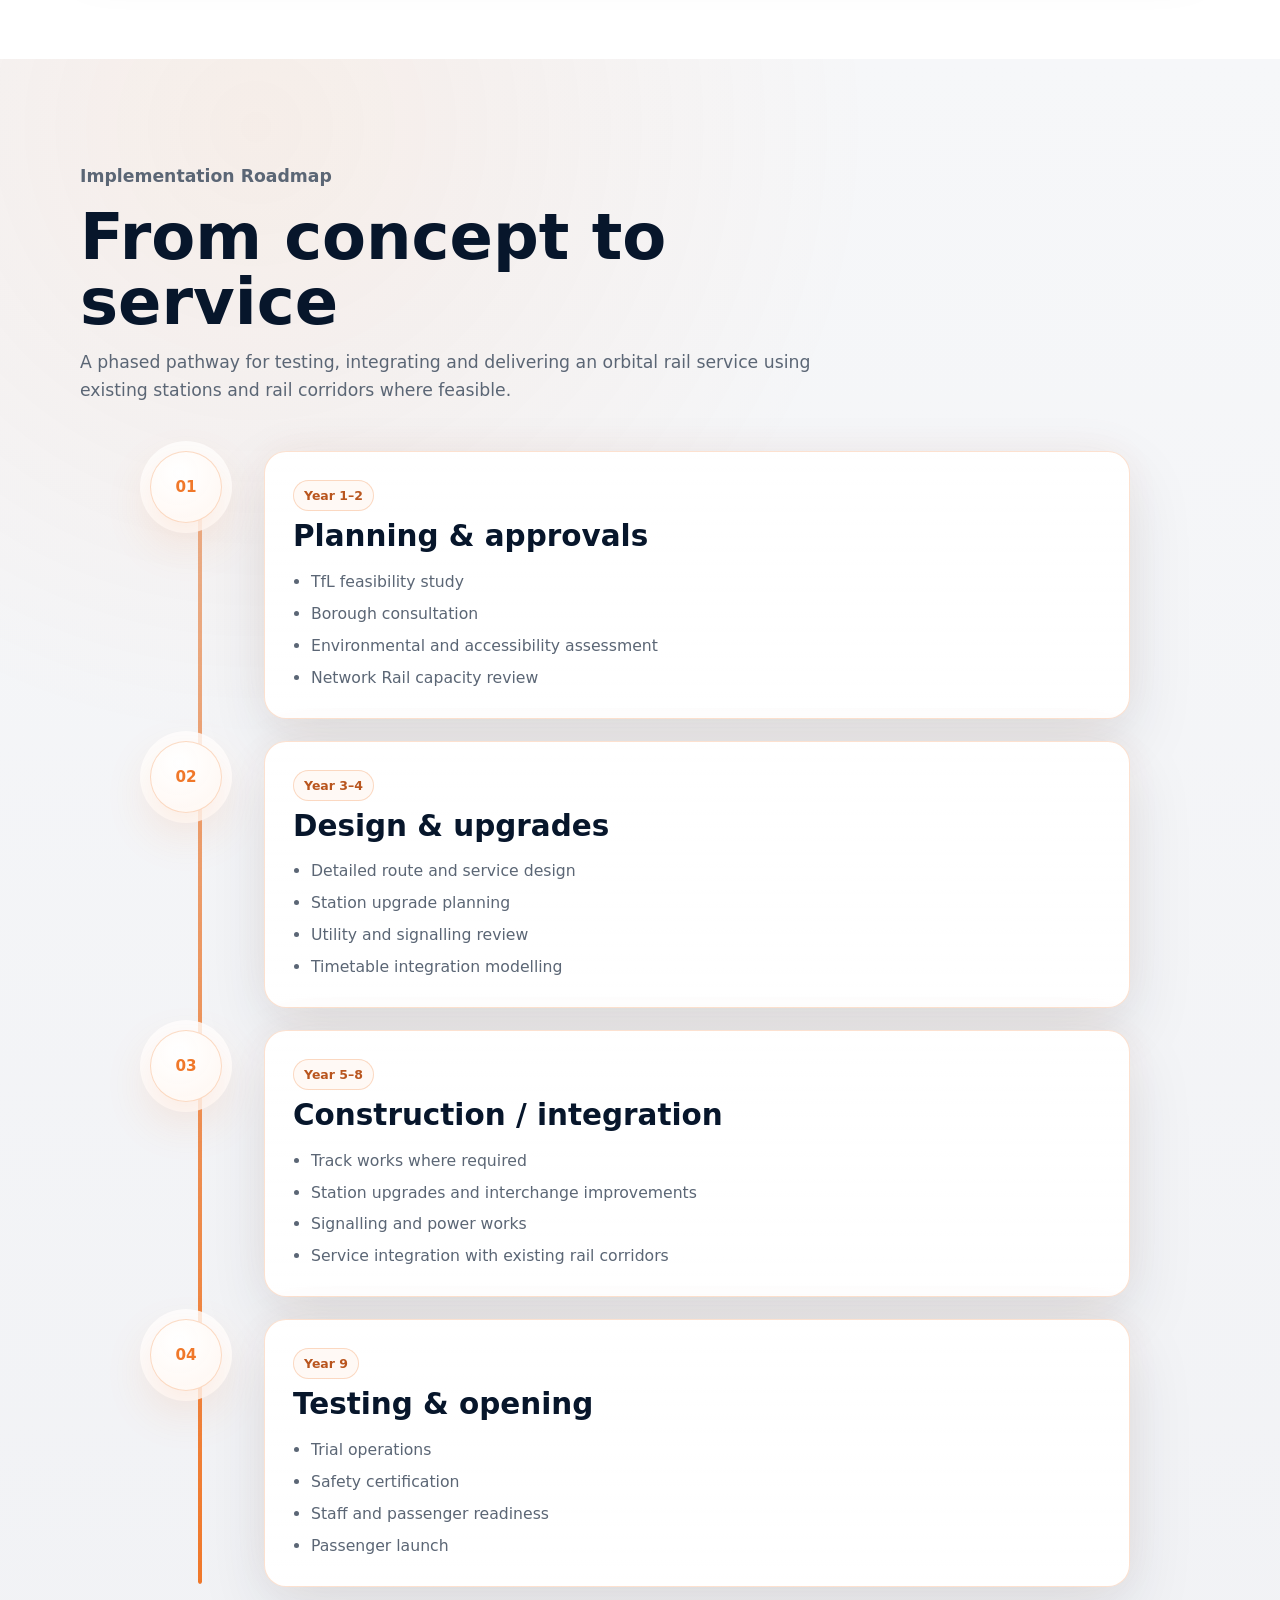
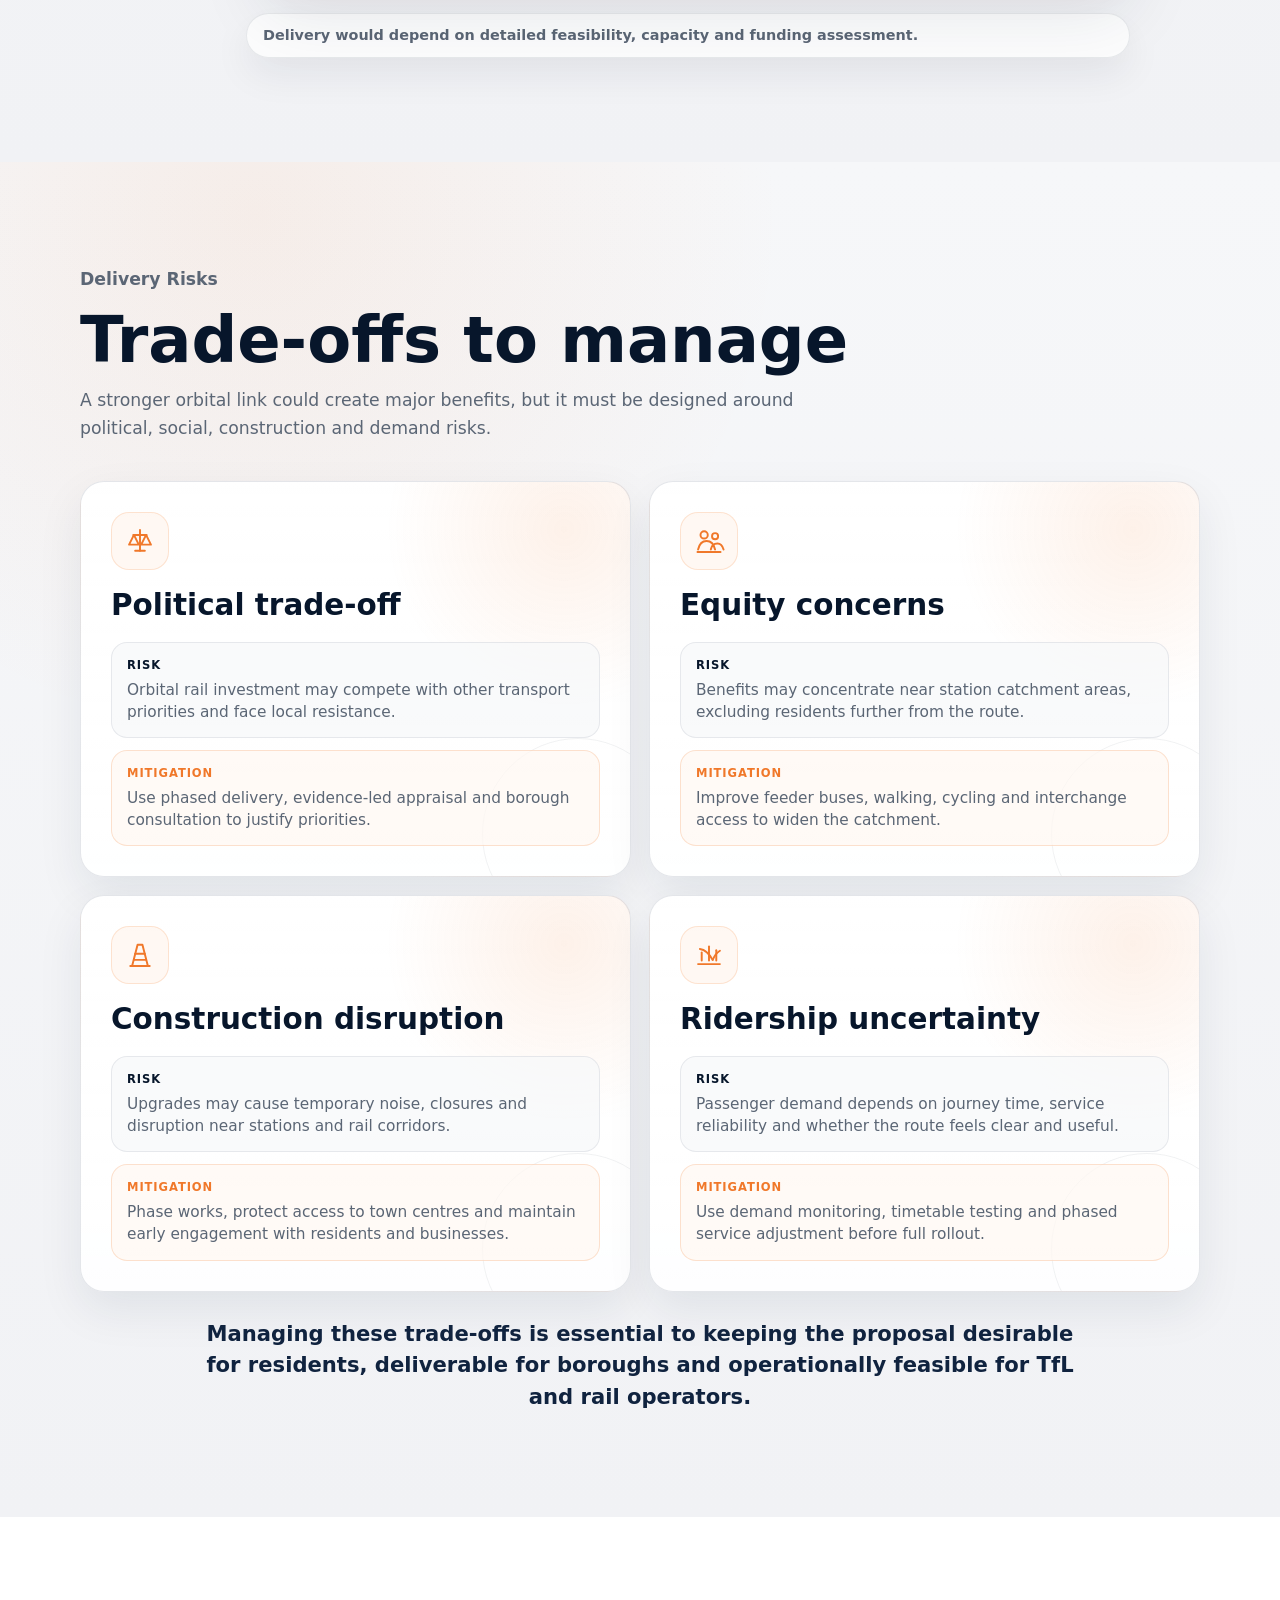
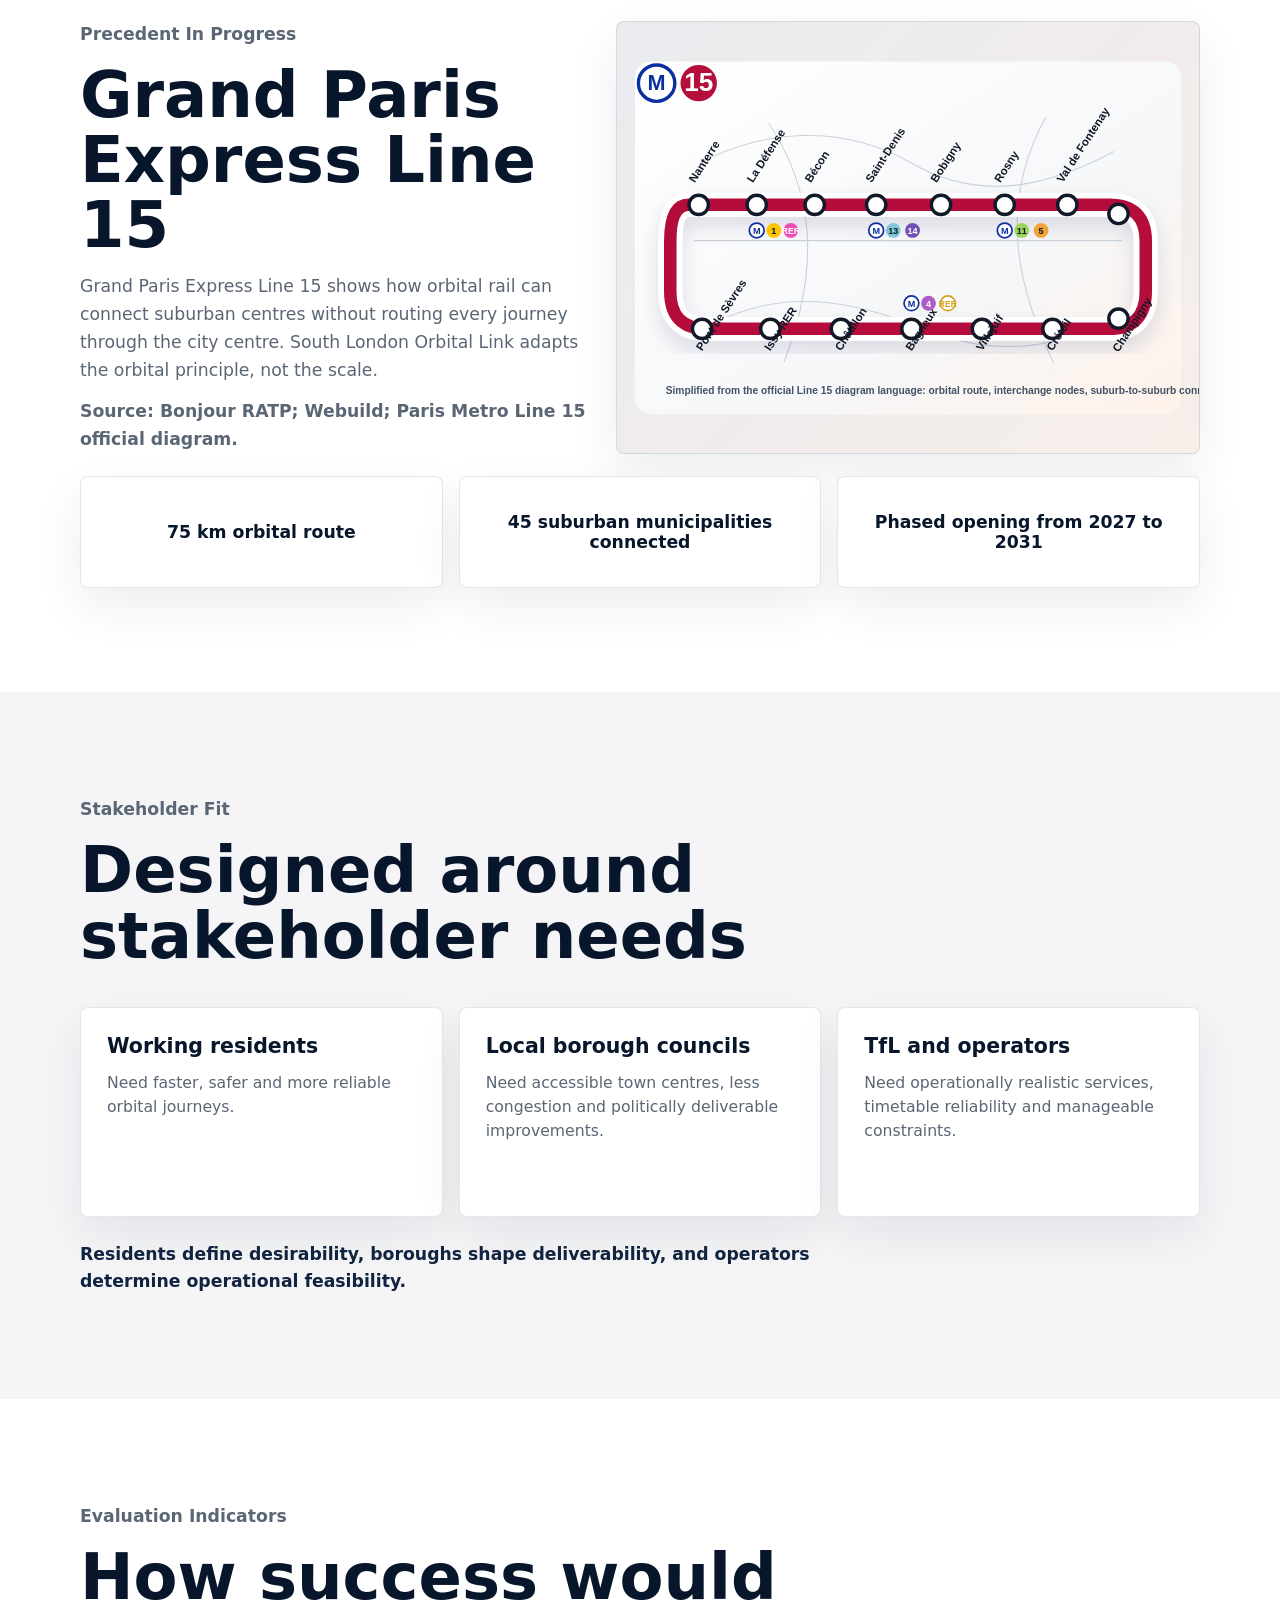
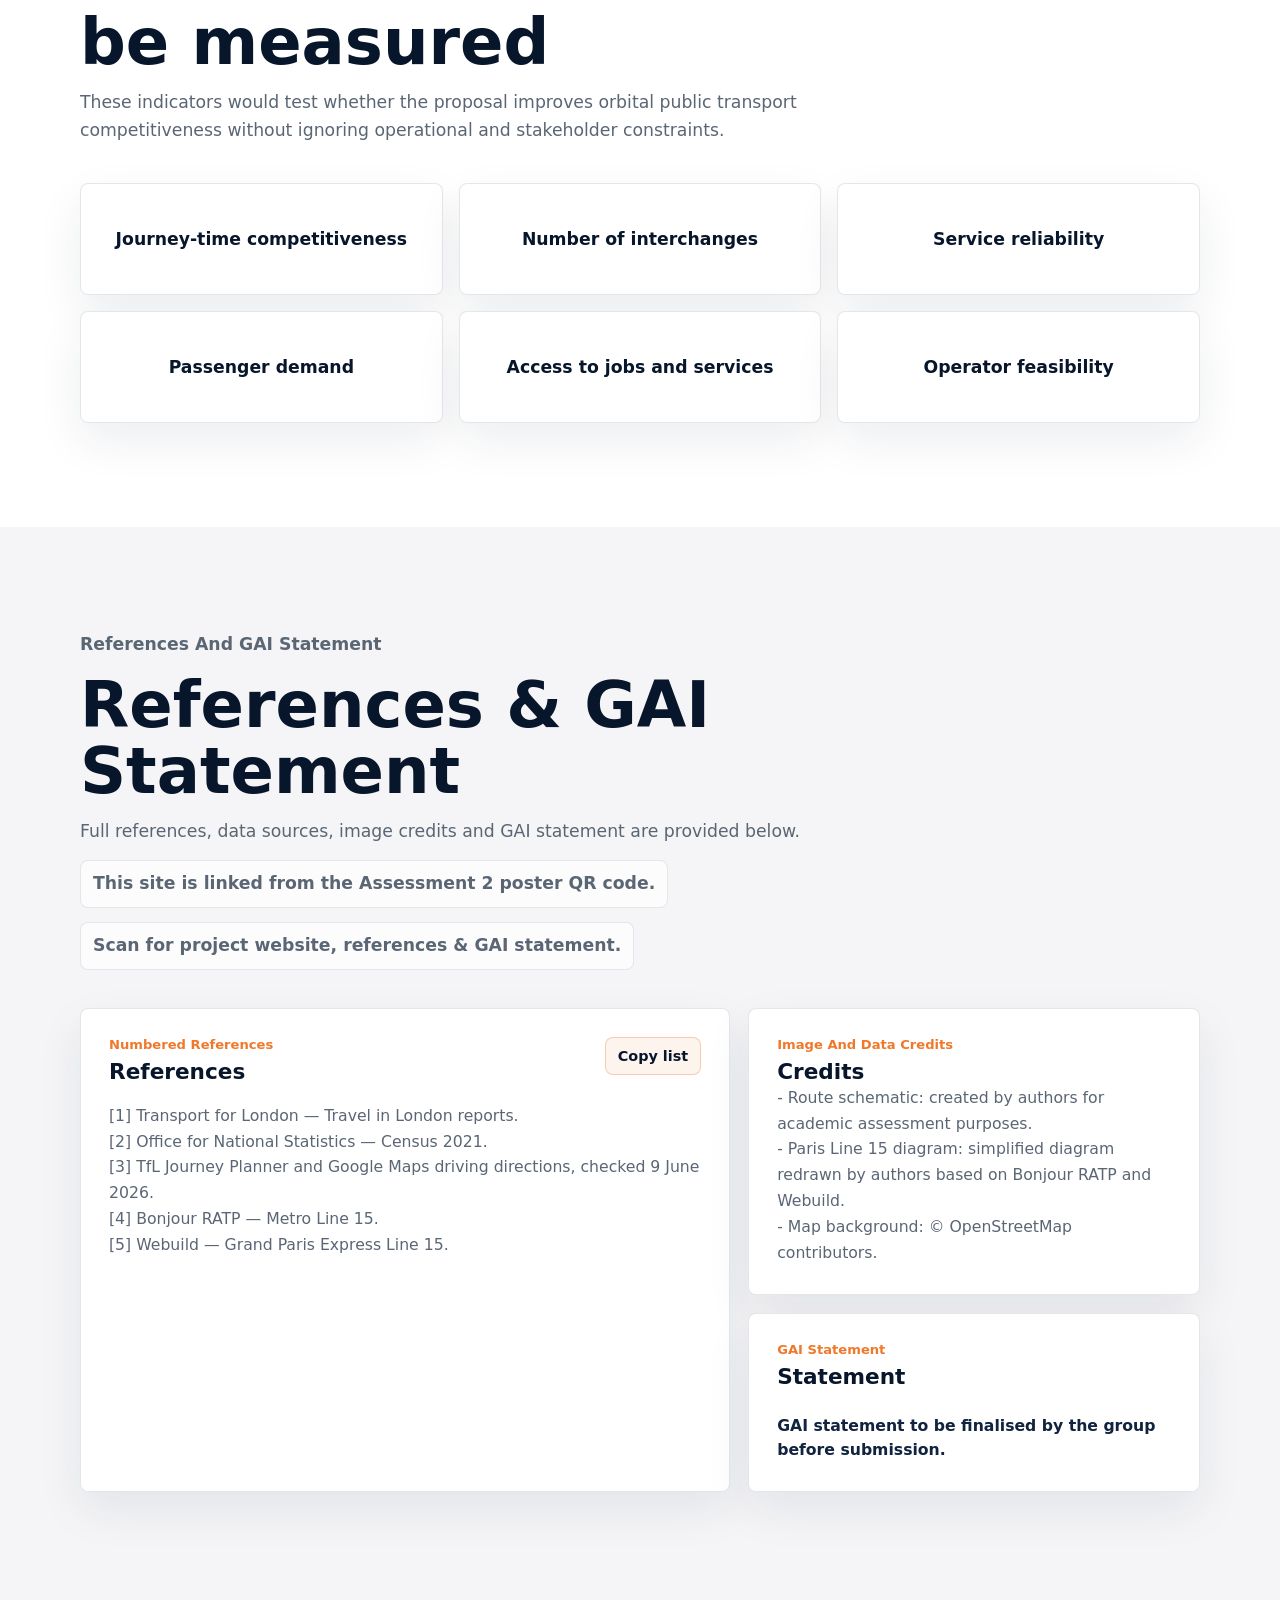
==== commit 94c391e6: "Set public transport comparison to 70 min" ====
--- a/index.html
+++ b/index.html
@@ -238,7 +238,7 @@
               </div>
               <div class="journey-option-copy">
                 <h3>Public transport today</h3>
-                <strong>41–48 min</strong>
+                <strong>70 min</strong>
                 <span>via radial interchange</span>
                 <p>
                   Can be competitive station-to-station, but often relies on indirect
@@ -287,7 +287,7 @@
               </div>
               <div class="route-choice-list" aria-hidden="true">
                 <span><strong>53 min</strong> Drive today</span>
-                <span><strong>41–48 min</strong> Public transport today</span>
+                <span><strong>70 min</strong> Public transport today</span>
                 <span class="is-slo"><strong>around 30 min</strong> SLO indicative target</span>
               </div>
             </figcaption>
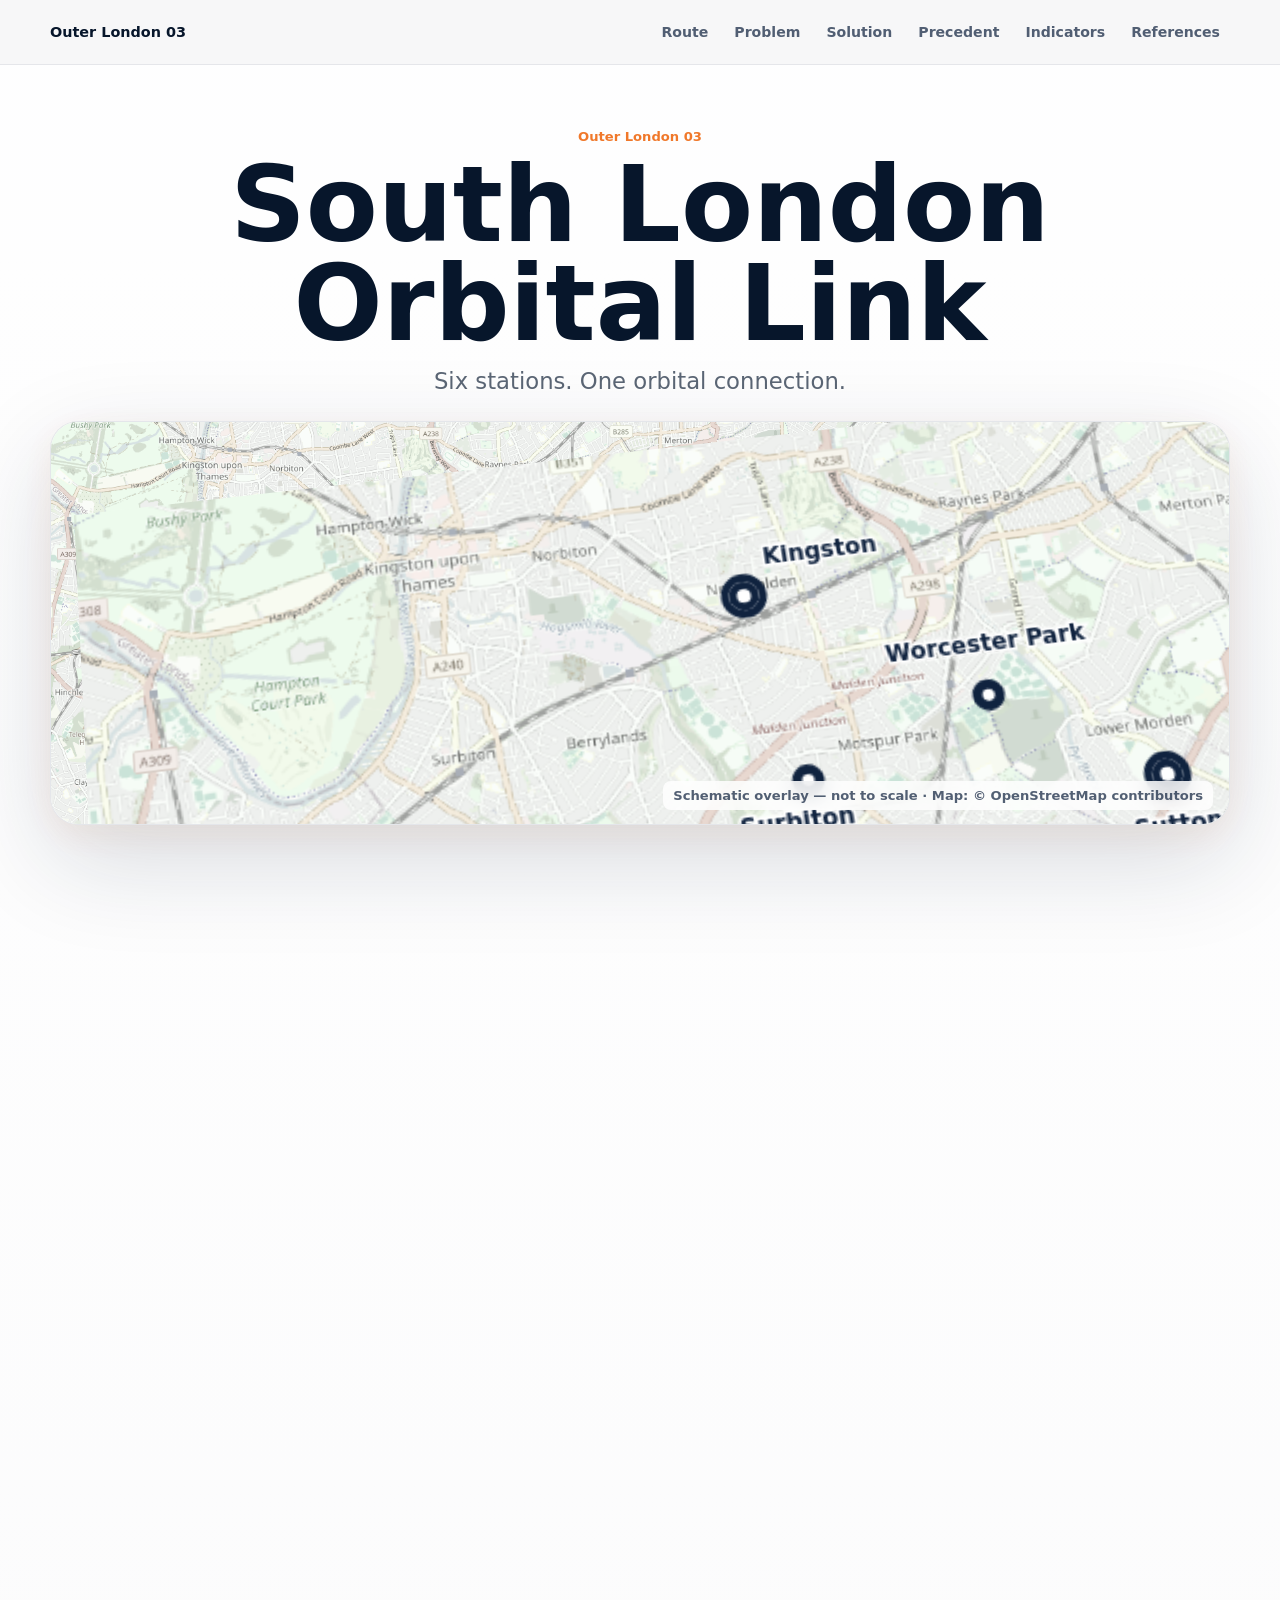
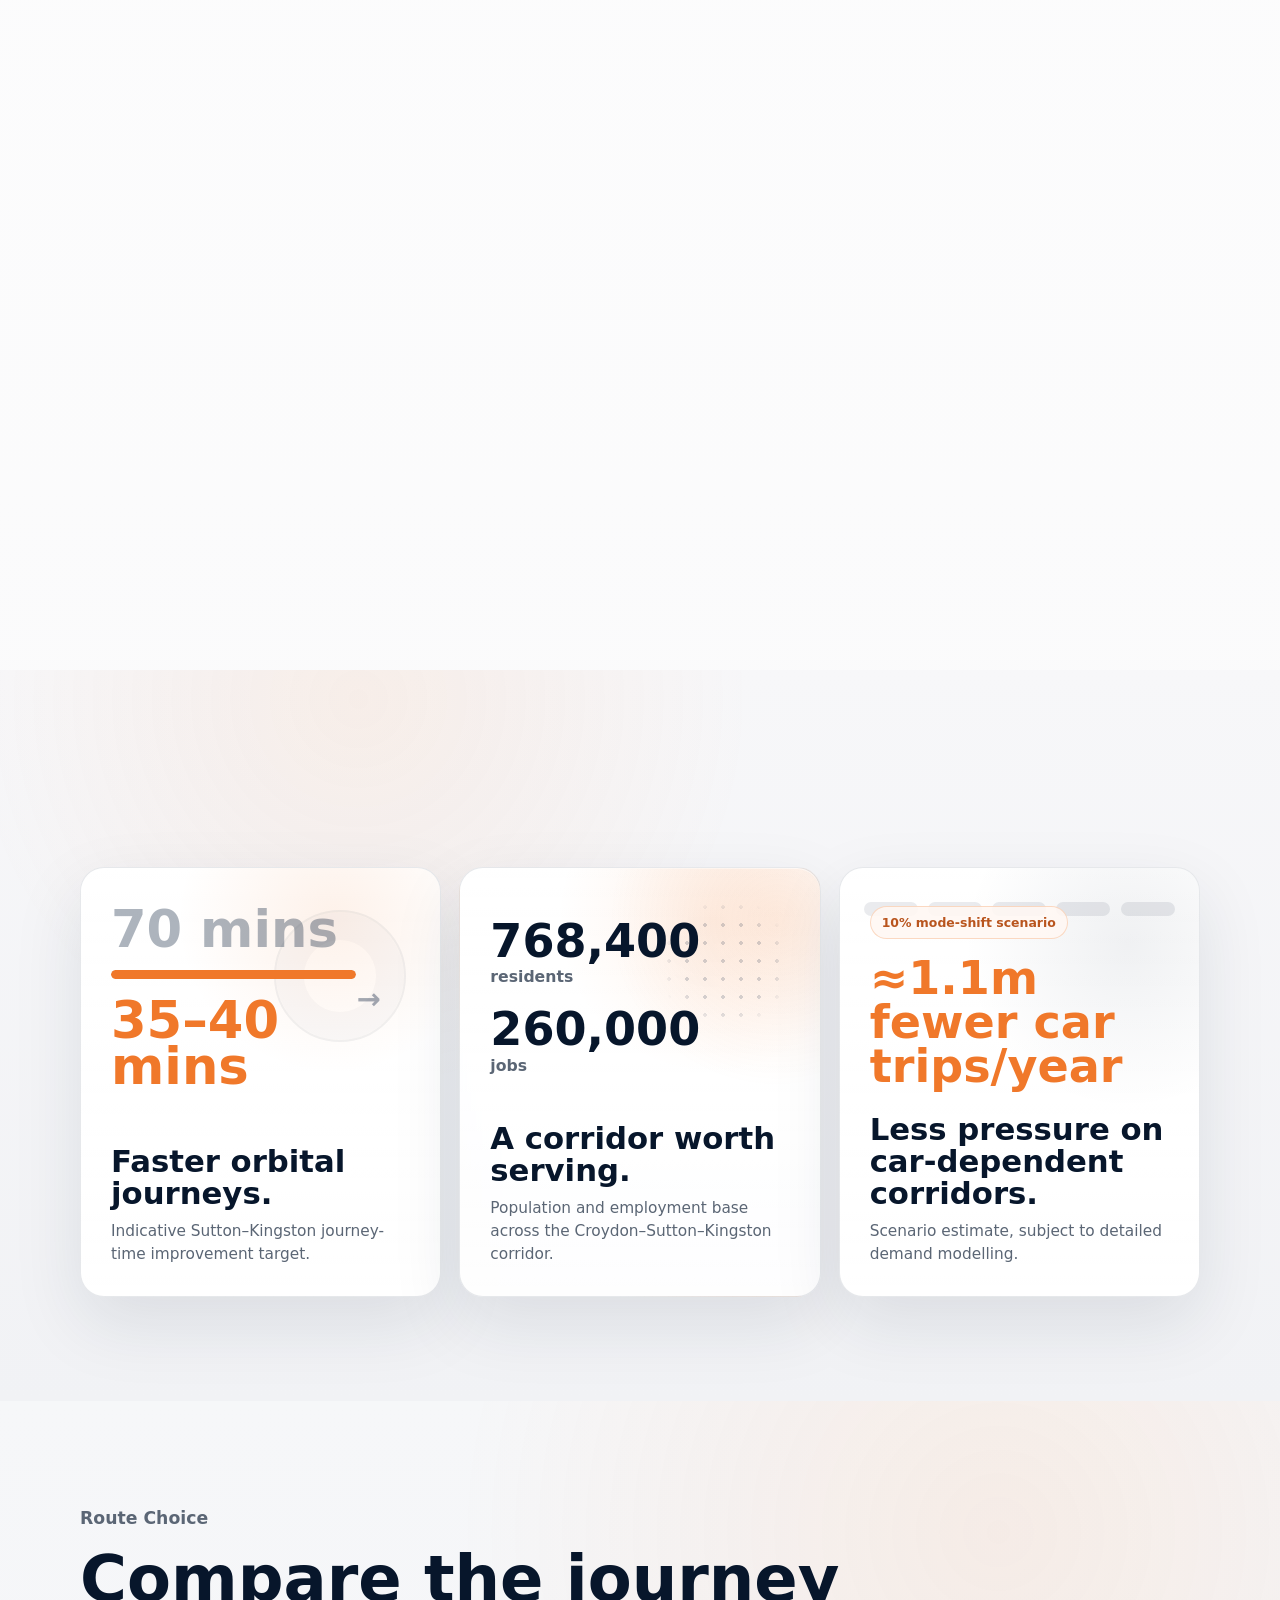
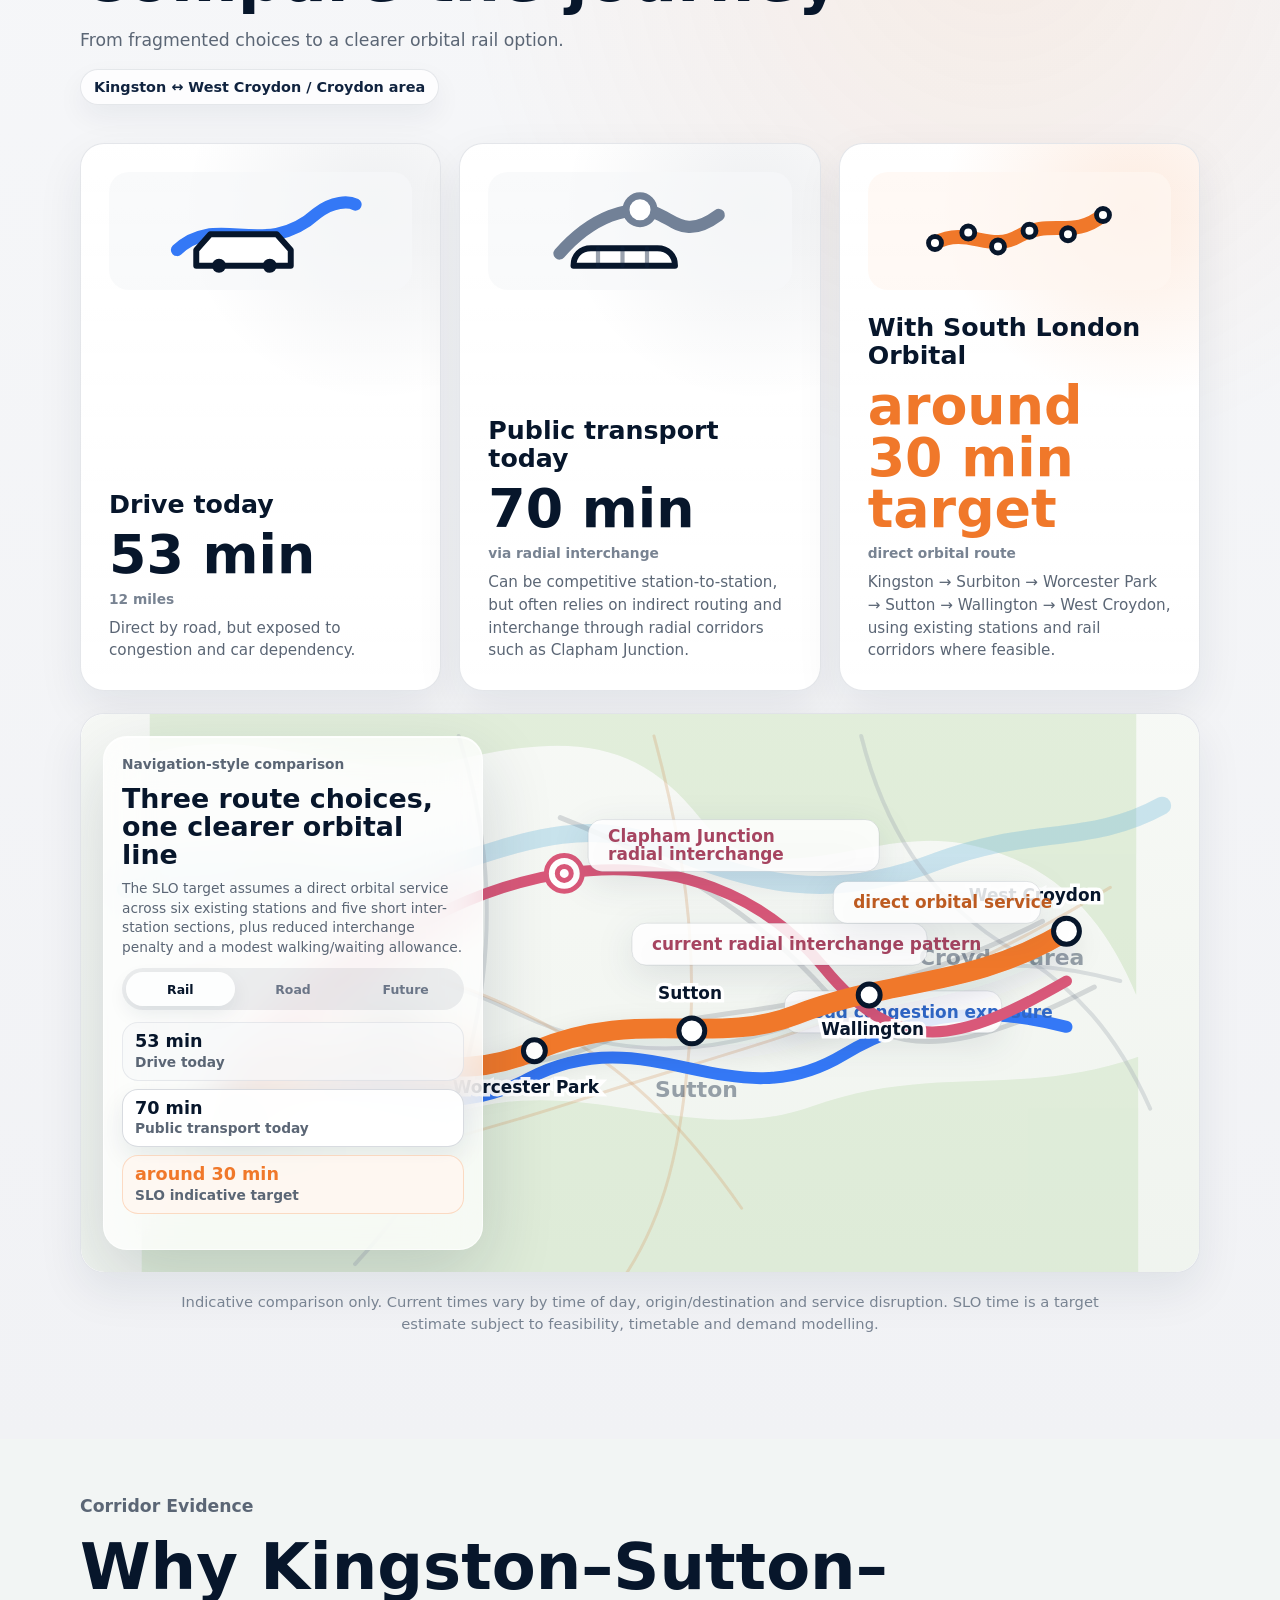
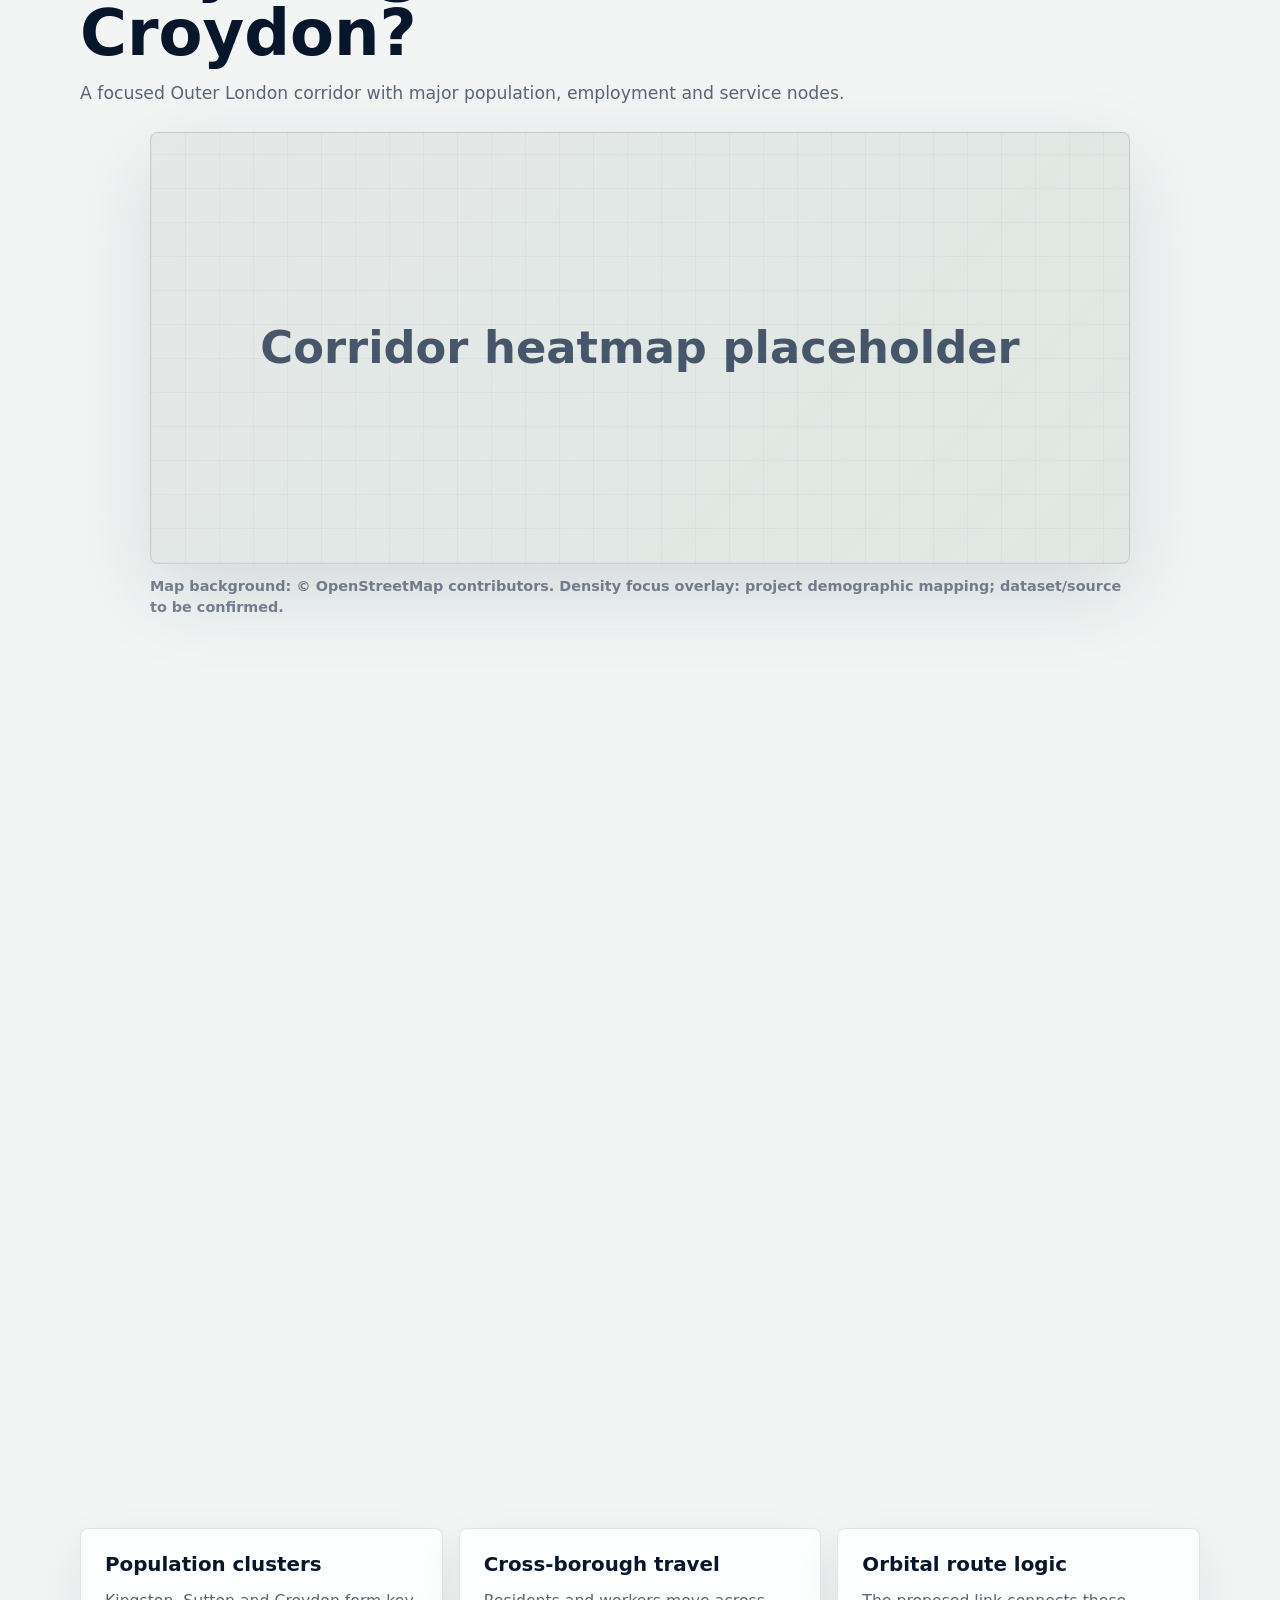
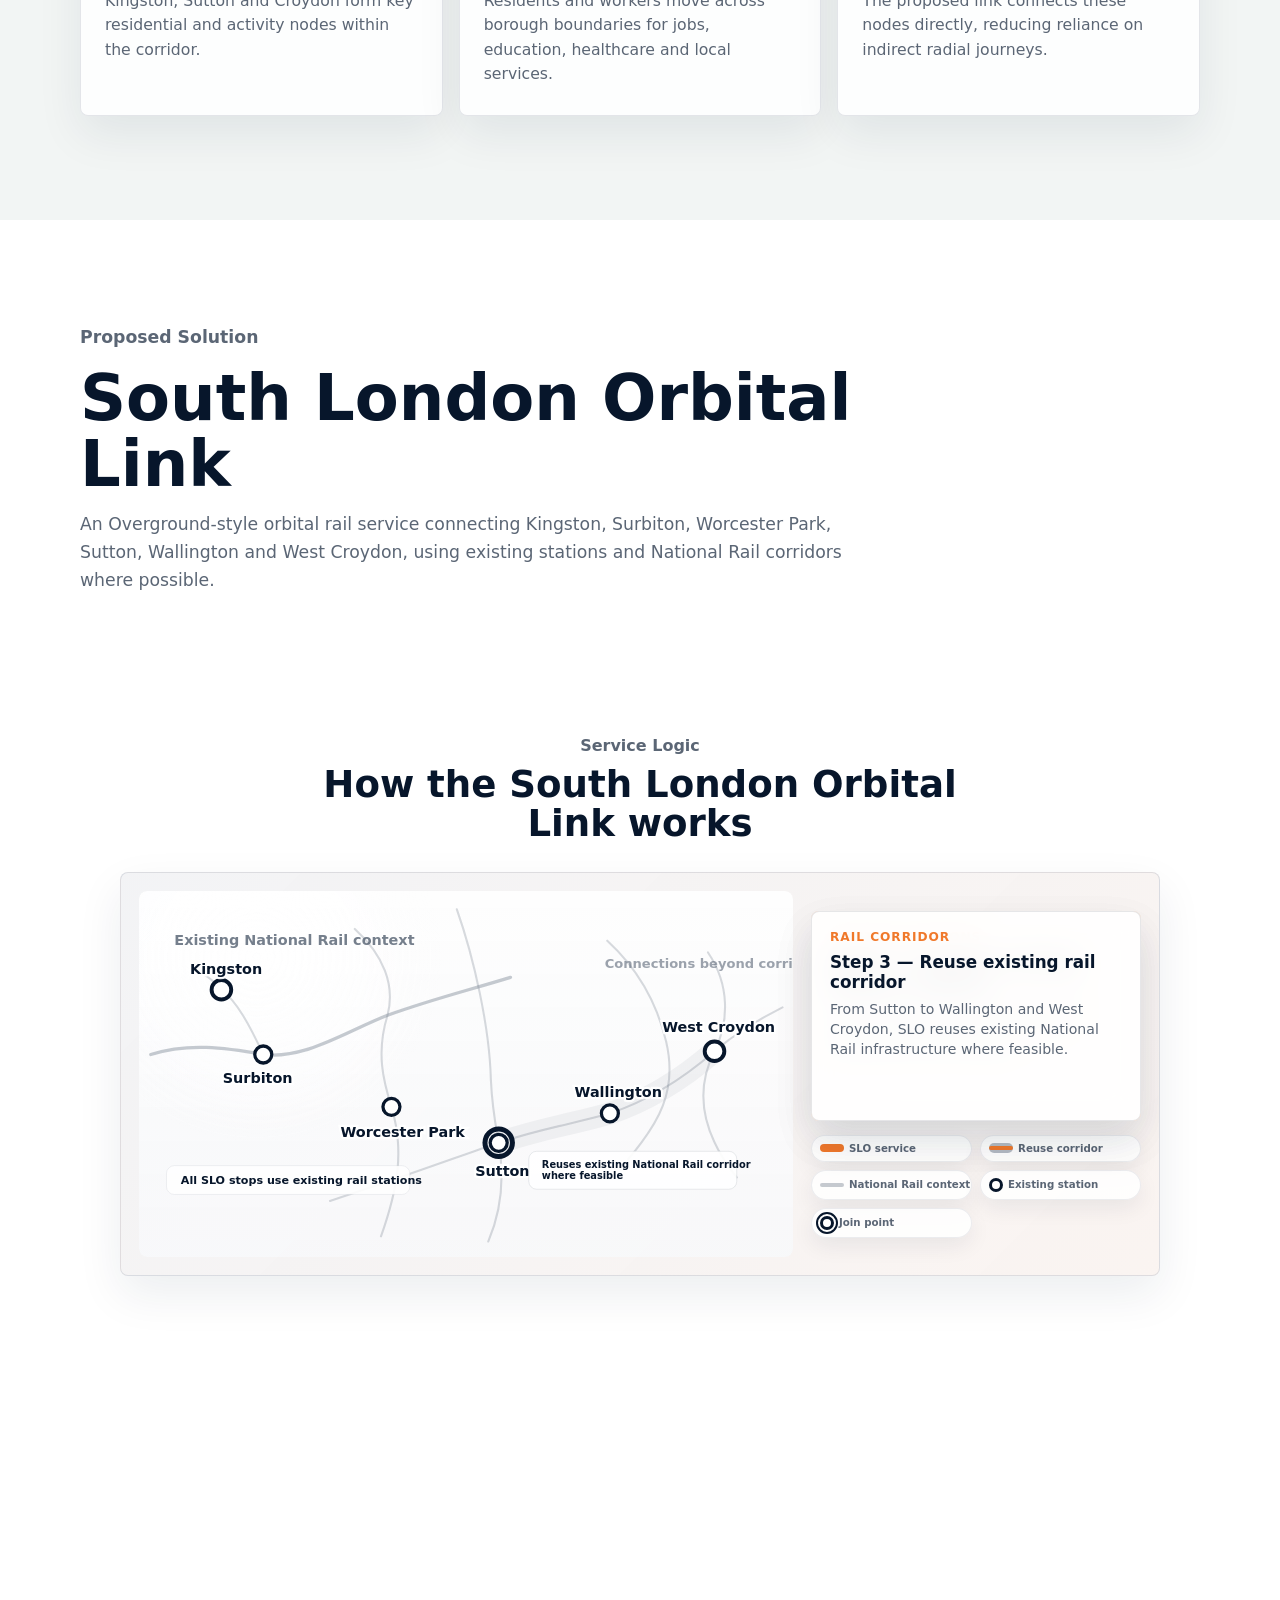
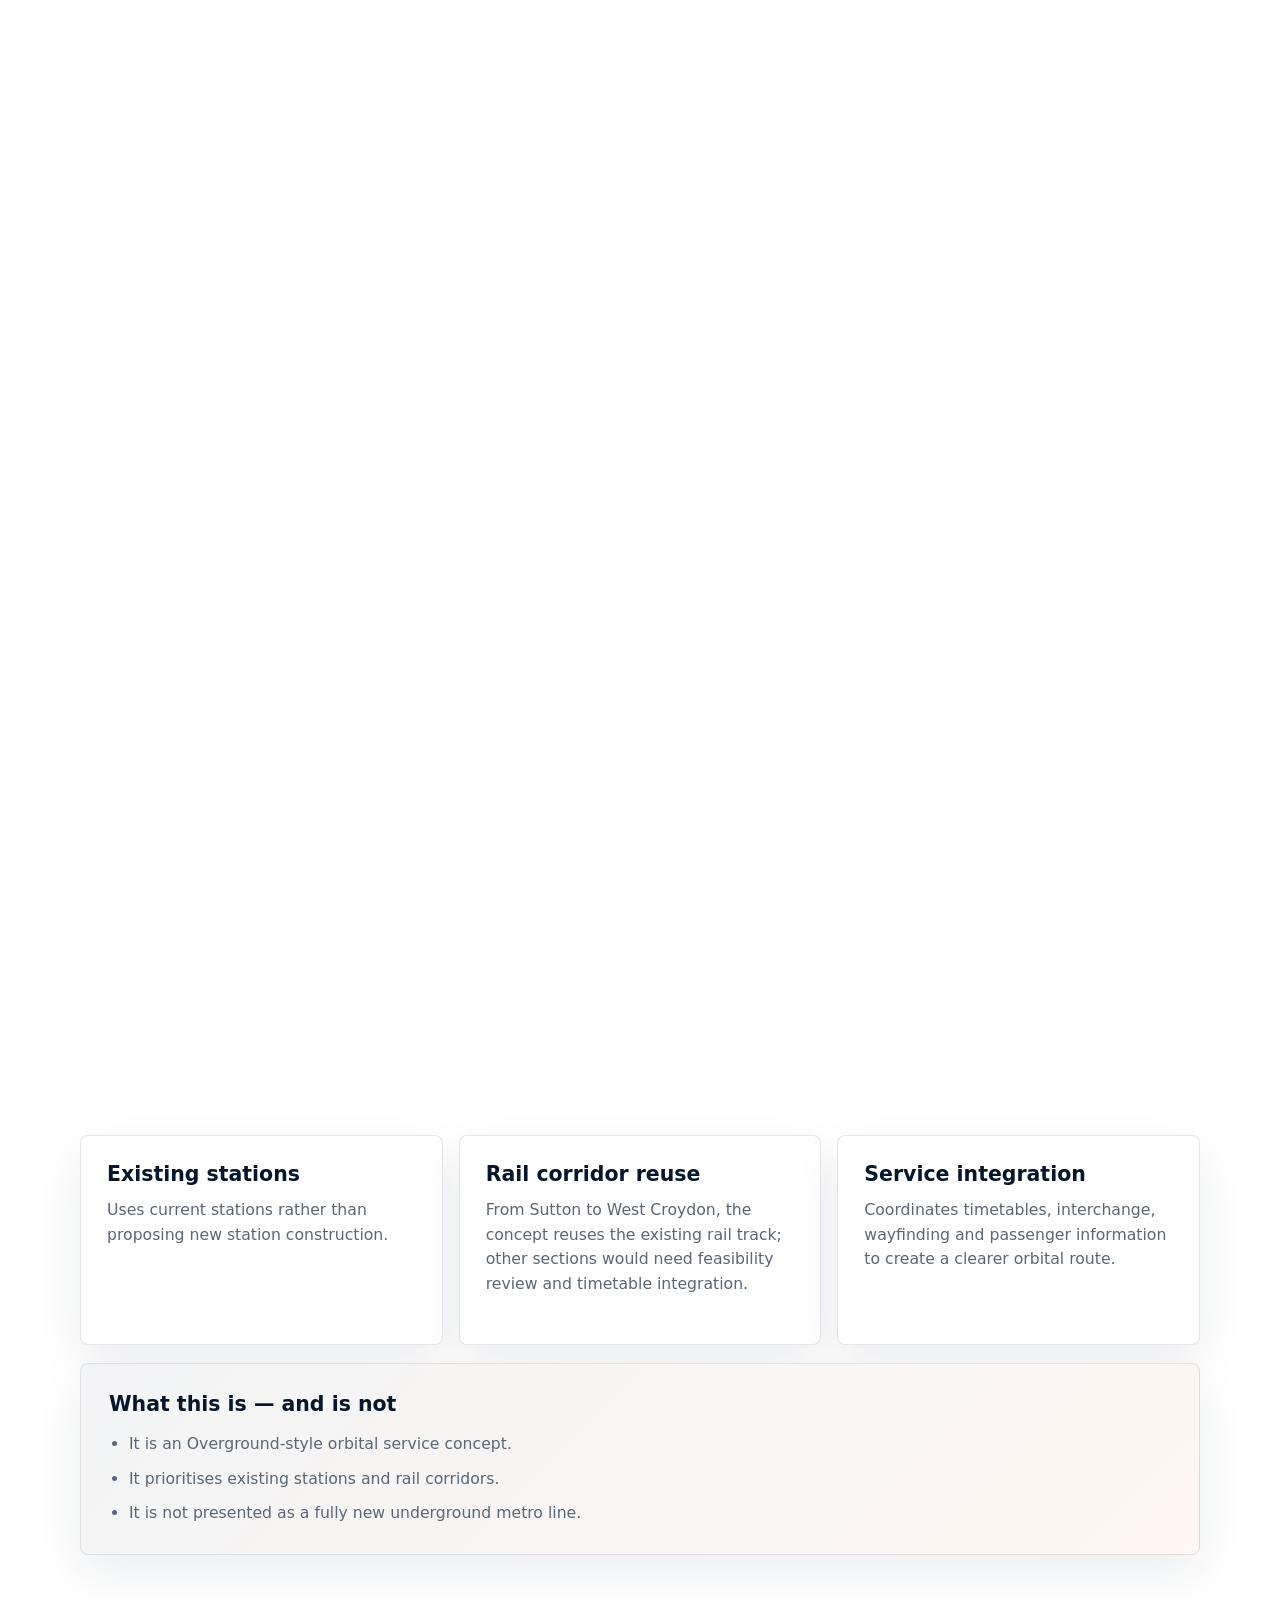
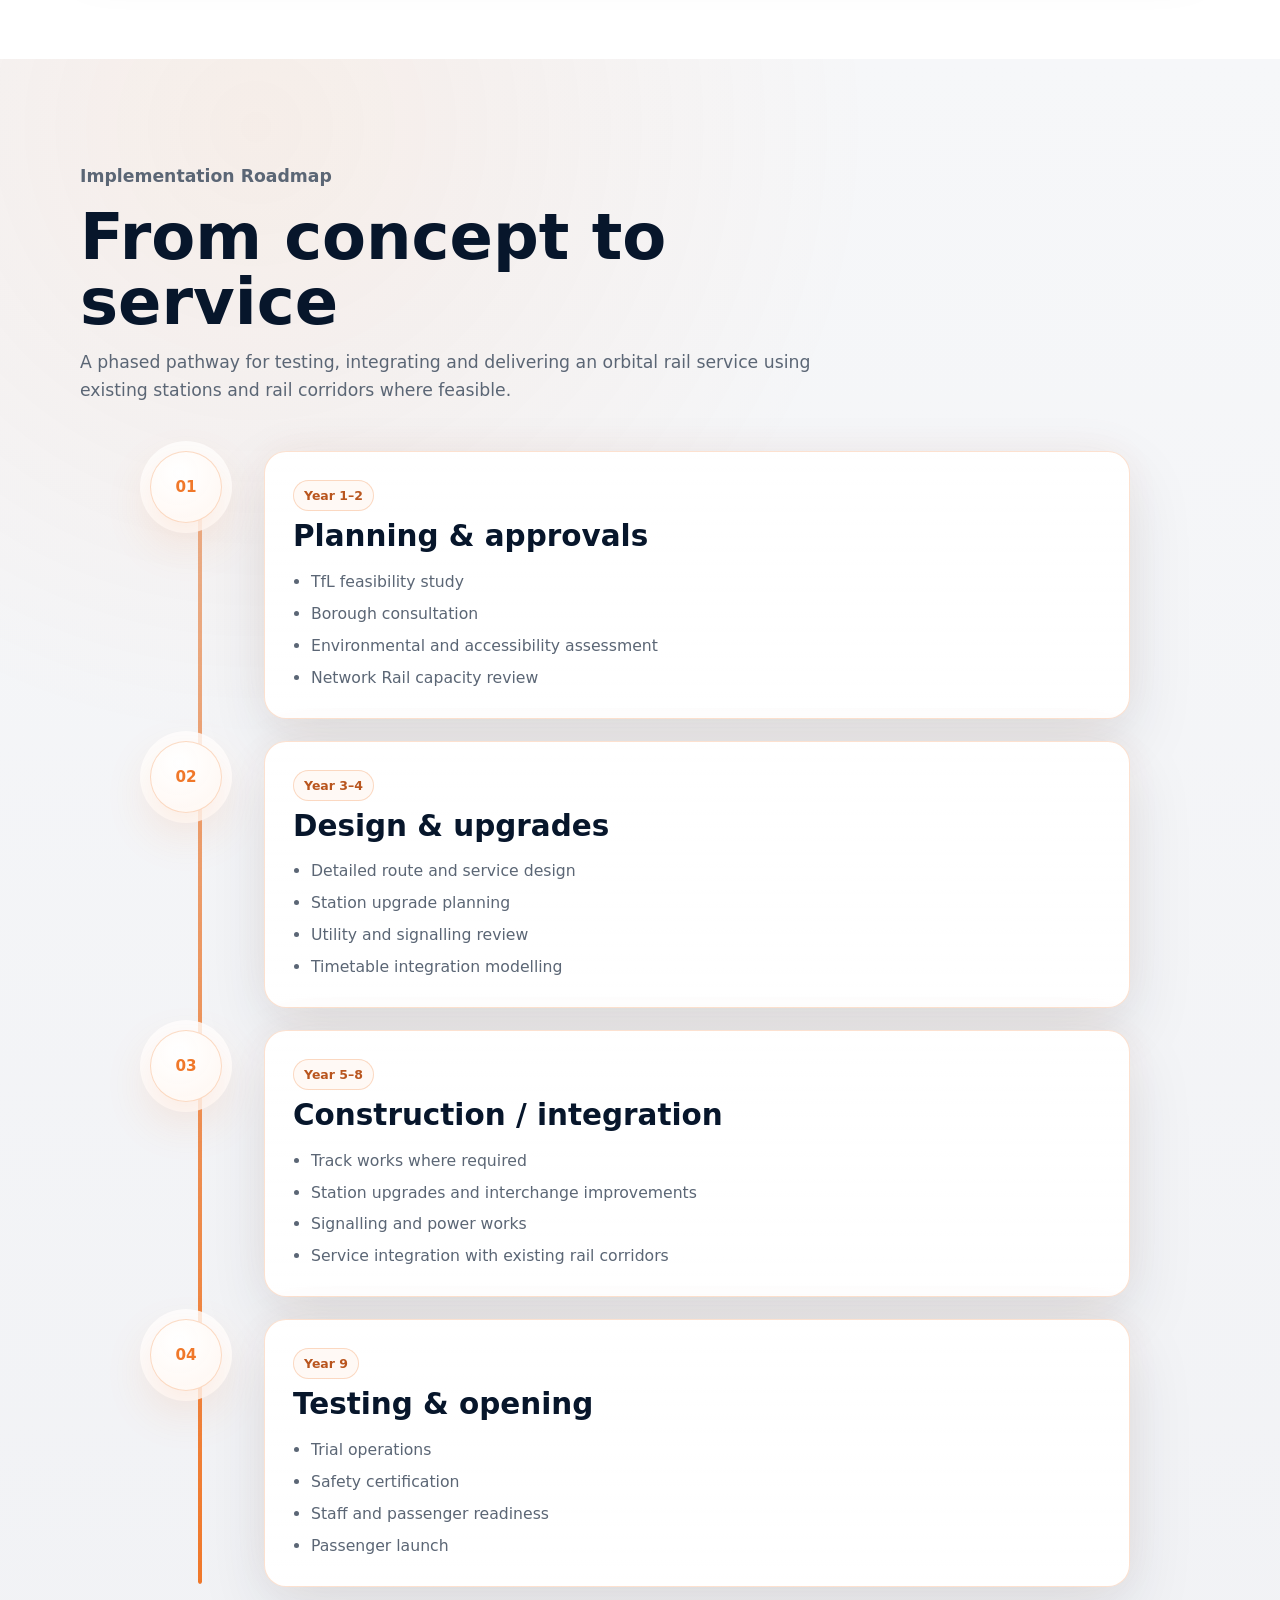
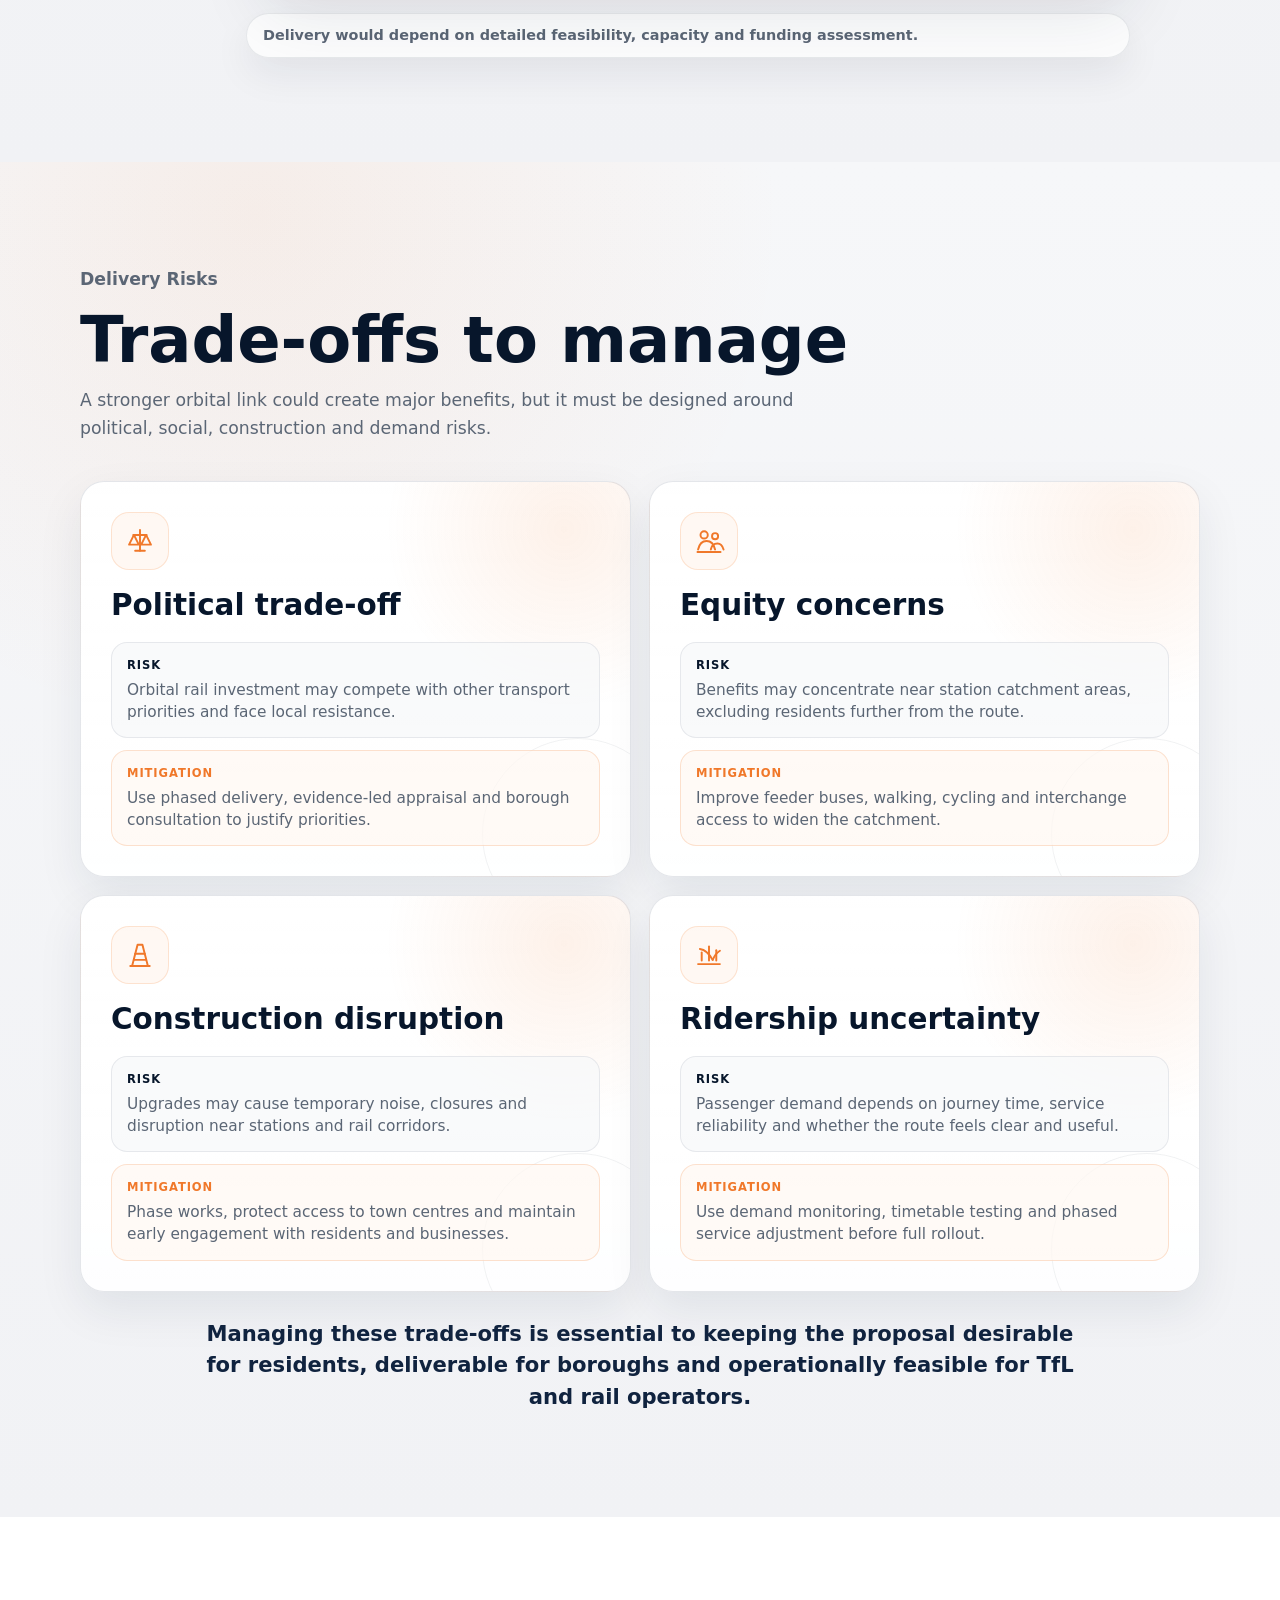
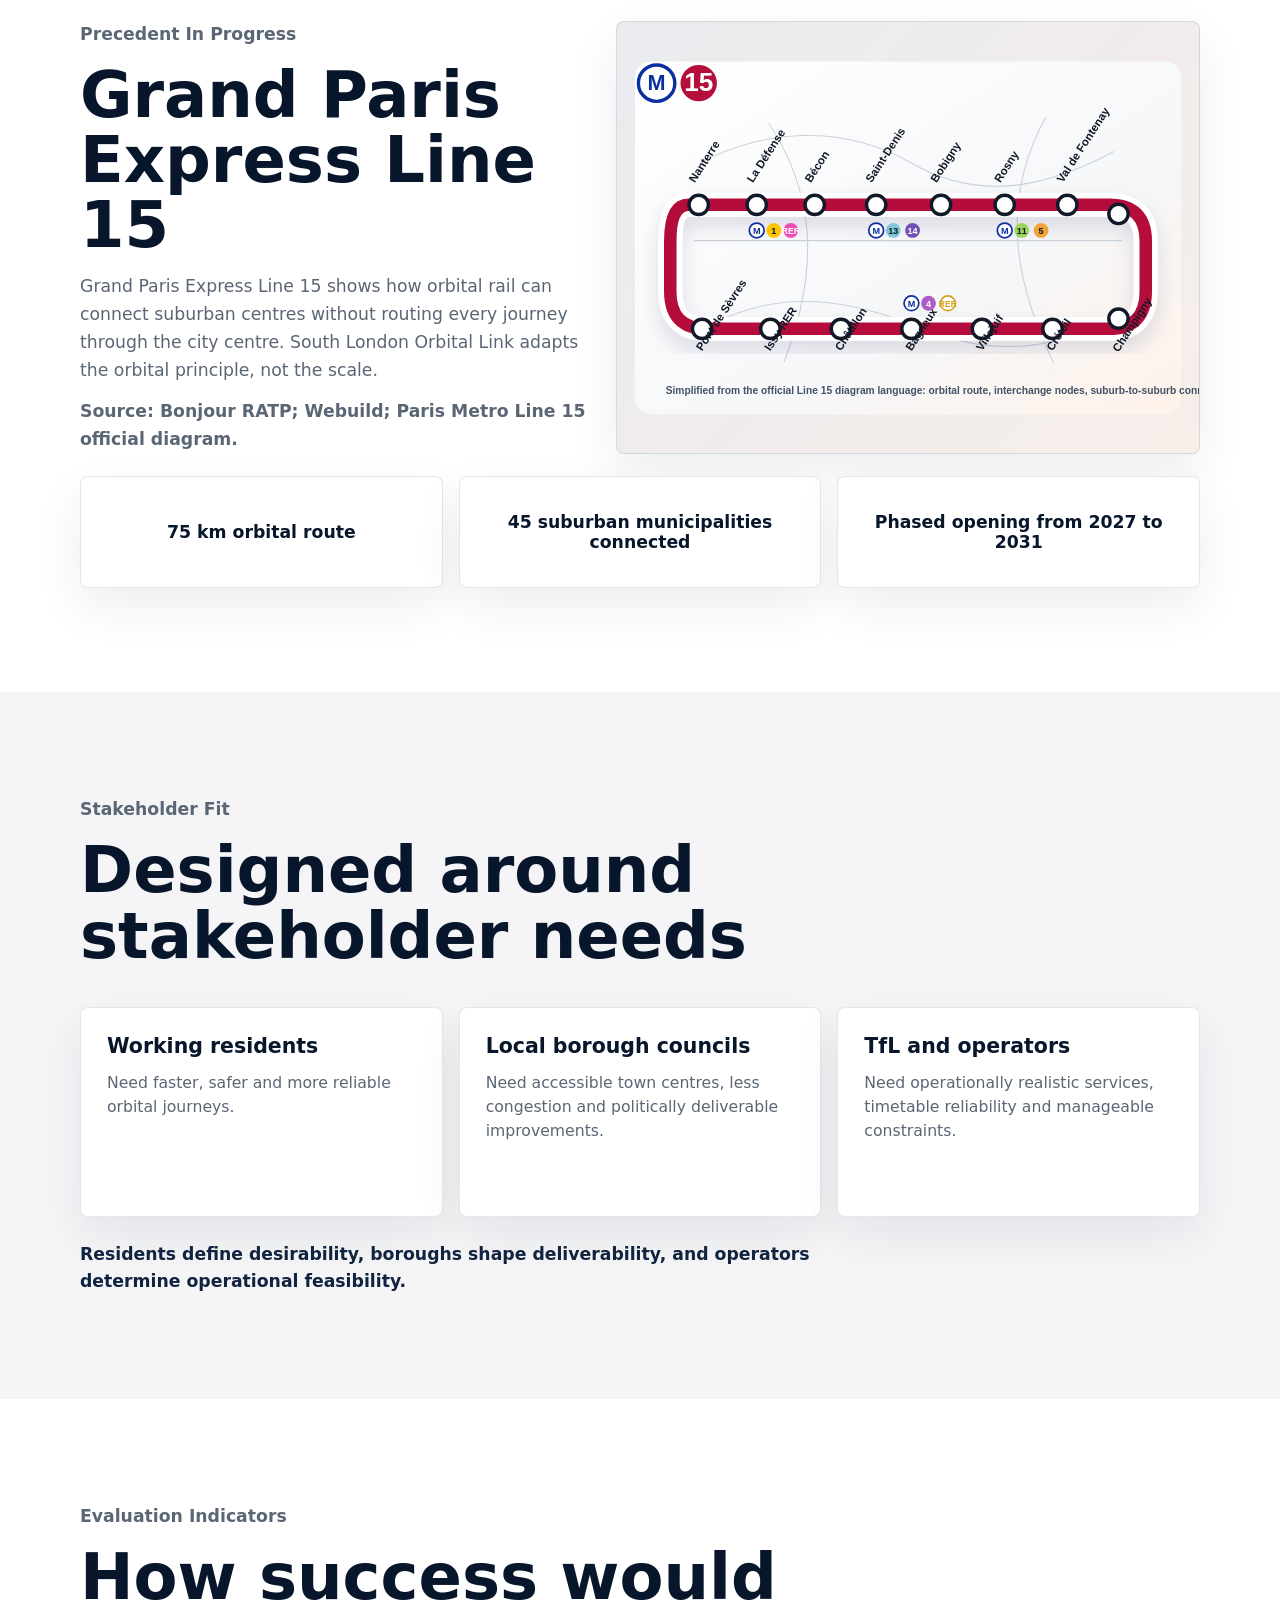
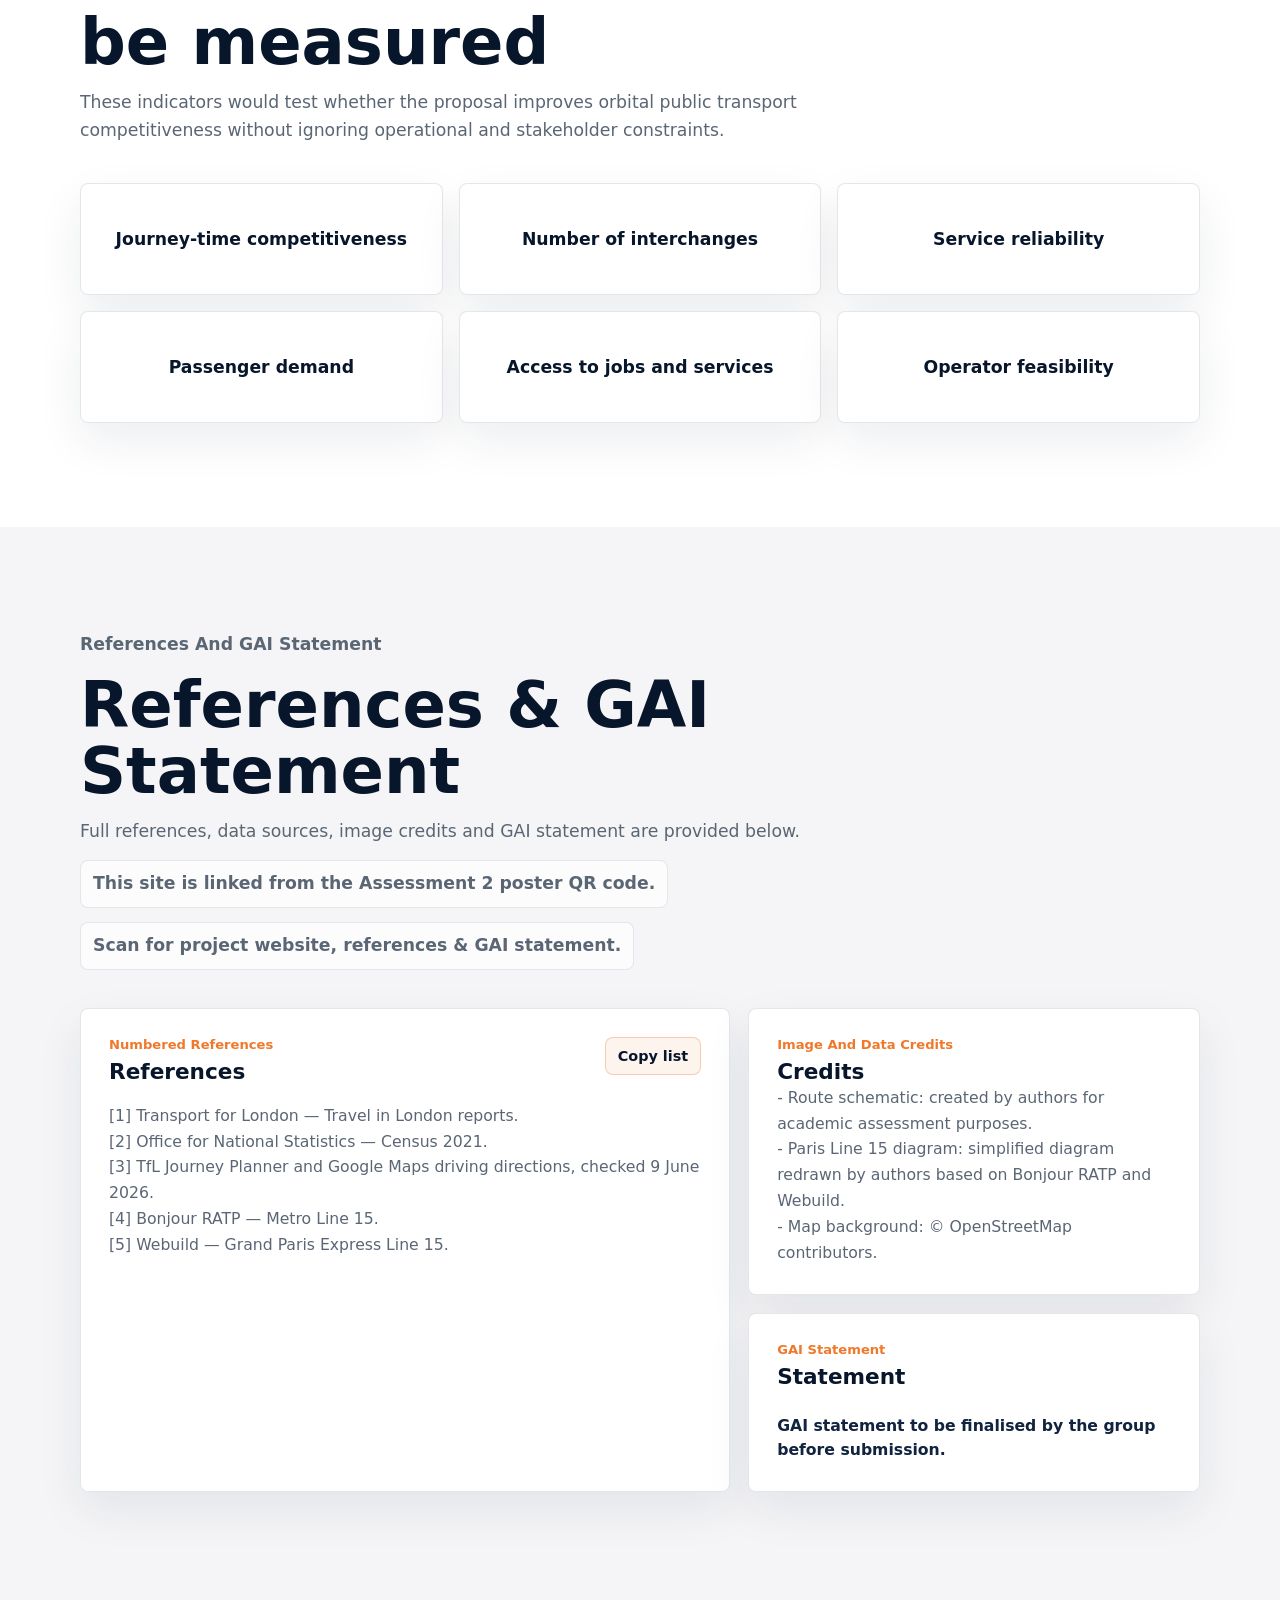
==== commit ee31fd6d: "Make route comparison controls interactive" ====
--- a/index.html
+++ b/index.html
@@ -8,7 +8,7 @@
       name="description"
       content="MVP route overlay for Outer London 03 — South London Orbital Link."
     />
-    <link rel="stylesheet" href="styles.css?v=20" />
+    <link rel="stylesheet" href="styles.css?v=23" />
   </head>
   <body>
     <a class="skip-link" href="#problem">Skip to project details</a>
@@ -210,7 +210,7 @@
           </div>
 
           <div class="journey-option-grid" aria-label="Journey comparison options">
-            <article class="journey-option-card journey-option-drive" data-journey-card>
+            <article class="journey-option-card journey-option-drive" data-journey-card="drive">
               <div class="journey-option-visual" aria-hidden="true">
                 <svg viewBox="0 0 120 58" focusable="false">
                   <path class="mini-route mini-route-drive" d="M12 40 C35 18 62 46 92 19 C101 12 110 12 114 14" />
@@ -227,7 +227,7 @@
               </div>
             </article>
 
-            <article class="journey-option-card journey-option-public" data-journey-card>
+            <article class="journey-option-card journey-option-public" data-journey-card="public">
               <div class="journey-option-visual" aria-hidden="true">
                 <svg viewBox="0 0 120 58" focusable="false">
                   <path class="mini-route mini-route-public" d="M14 42 C35 18 55 17 60 17 C78 17 82 37 105 20" />
@@ -247,7 +247,7 @@
               </div>
             </article>
 
-            <article class="journey-option-card journey-option-slo" data-journey-card>
+            <article class="journey-option-card journey-option-slo" data-journey-card="slo">
               <div class="journey-option-visual" aria-hidden="true">
                 <svg viewBox="0 0 120 58" focusable="false">
                   <path class="mini-route mini-route-slo" d="M12 36 C31 26 43 42 60 32 C78 22 91 34 108 20" />
@@ -271,7 +271,7 @@
             </article>
           </div>
 
-          <figure class="route-choice-panel reveal" aria-labelledby="route-choice-visual-title">
+          <figure class="route-choice-panel reveal" aria-labelledby="route-choice-visual-title" data-active-choice="public">
             <figcaption class="route-choice-sheet">
               <p class="eyebrow">Navigation-style comparison</p>
               <h3 id="route-choice-visual-title">Three route choices, one clearer orbital line</h3>
@@ -280,15 +280,27 @@
                 stations and five short inter-station sections, plus reduced interchange
                 penalty and a modest walking/waiting allowance.
               </p>
-              <div class="route-choice-tabs" aria-hidden="true">
-                <span class="is-active">Rail</span>
-                <span>Road</span>
-                <span>Future</span>
-              </div>
-              <div class="route-choice-list" aria-hidden="true">
-                <span><strong>53 min</strong> Drive today</span>
-                <span><strong>70 min</strong> Public transport today</span>
-                <span class="is-slo"><strong>around 30 min</strong> SLO indicative target</span>
+              <div class="route-choice-tabs" role="group" aria-label="Spotlight route type">
+                <button class="is-active" type="button" data-route-choice-tab="public" aria-pressed="true">
+                  Rail
+                </button>
+                <button type="button" data-route-choice-tab="drive" aria-pressed="false">
+                  Road
+                </button>
+                <button type="button" data-route-choice-tab="slo" aria-pressed="false">
+                  Future
+                </button>
+              </div>
+              <div class="route-choice-list" aria-label="Route choice times">
+                <button type="button" data-route-choice-item="drive">
+                  <strong>53 min</strong> Drive today
+                </button>
+                <button class="is-active" type="button" data-route-choice-item="public">
+                  <strong>70 min</strong> Public transport today
+                </button>
+                <button class="is-slo" type="button" data-route-choice-item="slo">
+                  <strong>around 30 min</strong> SLO indicative target
+                </button>
               </div>
             </figcaption>
 
@@ -328,7 +340,7 @@
 
                 <path
                   class="choice-route choice-route-drive"
-                  data-choice-route
+                  data-choice-route="drive"
                   d="M92 388 C206 328, 267 428, 388 366 C510 302, 591 410, 704 342 C782 296, 852 294, 928 314"
                 />
                 <g class="choice-callout choice-drive-callout" aria-hidden="true">
@@ -338,7 +350,7 @@
 
                 <path
                   class="choice-route choice-route-public"
-                  data-choice-route
+                  data-choice-route="public"
                   d="M92 360 C188 270, 286 180, 424 160 C534 144, 625 182, 684 254 C760 347, 820 330, 928 268"
                 />
                 <g class="choice-interchange" aria-hidden="true" transform="translate(424 160)">
@@ -359,7 +371,7 @@
 
                 <path
                   class="choice-route choice-route-slo"
-                  data-choice-route
+                  data-choice-route="slo"
                   d="M92 384 C210 316, 291 383, 394 338 C497 294, 574 334, 656 302 C754 264, 831 276, 928 218"
                 />
                 <g class="choice-stations" aria-label="Future SLO station sequence">
@@ -980,6 +992,6 @@
       </section>
     </main>
 
-    <script src="script.js?v=20" defer></script>
+    <script src="script.js?v=23" defer></script>
   </body>
 </html>
--- a/styles.css
+++ b/styles.css
@@ -1276,24 +1276,30 @@
   z-index: 3;
   display: grid;
   align-content: start;
-  gap: 14px;
-  width: min(350px, calc(100% - 44px));
+  gap: 10px;
+  width: min(380px, calc(100% - 44px));
   min-width: 0;
-  overflow: hidden;
+  overflow-y: auto;
+  overscroll-behavior: contain;
   border: 1px solid rgba(255, 255, 255, 0.66);
   border-radius: 24px;
   background: rgba(255, 255, 255, 0.72);
   box-shadow:
     0 26px 72px rgba(16, 35, 63, 0.16),
     inset 0 1px 0 rgba(255, 255, 255, 0.86);
-  padding: 22px;
+  padding: 18px;
   backdrop-filter: blur(24px);
+  scrollbar-width: none;
+}
+
+.route-choice-sheet::-webkit-scrollbar {
+  display: none;
 }
 
 .route-choice-sheet h3 {
   margin: 0;
   color: var(--text-strong);
-  font-size: clamp(1.38rem, 2.3vw, 2.1rem);
+  font-size: clamp(1.34rem, 2.1vw, 1.95rem);
   line-height: 1.04;
   font-weight: 790;
 }
@@ -1301,8 +1307,8 @@
 .route-choice-sheet p {
   margin: 0;
   color: var(--muted);
-  font-size: 0.9rem;
-  line-height: 1.48;
+  font-size: 0.86rem;
+  line-height: 1.44;
 }
 
 .route-choice-tabs {
@@ -1314,14 +1320,36 @@
   padding: 4px;
 }
 
-.route-choice-tabs span {
+.route-choice-tabs button {
+  appearance: none;
   display: grid;
   place-items: center;
   min-height: 34px;
+  border: 0;
   border-radius: 999px;
+  background: transparent;
   color: rgba(16, 35, 63, 0.58);
+  cursor: pointer;
+  font: inherit;
   font-size: 0.78rem;
   font-weight: 780;
+  letter-spacing: 0;
+  transition:
+    background-color 160ms ease,
+    color 160ms ease,
+    box-shadow 160ms ease,
+    transform 160ms ease;
+}
+
+.route-choice-tabs button:hover,
+.route-choice-tabs button:focus-visible {
+  color: var(--text-strong);
+}
+
+.route-choice-tabs button:focus-visible,
+.route-choice-list button:focus-visible {
+  outline: 3px solid rgba(240, 120, 42, 0.28);
+  outline-offset: 2px;
 }
 
 .route-choice-tabs .is-active {
@@ -1336,16 +1364,39 @@
   margin-top: 2px;
 }
 
-.route-choice-list span {
-  display: grid;
+.route-choice-list button {
+  appearance: none;
+  display: grid;
+  width: 100%;
   gap: 3px;
   border: 1px solid rgba(16, 35, 63, 0.08);
   border-radius: 16px;
   background: rgba(247, 248, 250, 0.74);
   color: var(--muted);
-  padding: 12px 13px;
+  cursor: pointer;
+  font: inherit;
+  padding: 10px 12px;
+  text-align: left;
   font-size: 0.86rem;
   font-weight: 680;
+  transition:
+    background-color 180ms ease,
+    border-color 180ms ease,
+    box-shadow 180ms ease,
+    transform 180ms ease,
+    opacity 180ms ease;
+}
+
+.route-choice-list button:hover {
+  transform: translateY(-1px);
+  border-color: rgba(16, 35, 63, 0.14);
+  background: rgba(255, 255, 255, 0.9);
+}
+
+.route-choice-list button.is-active {
+  border-color: rgba(16, 35, 63, 0.16);
+  background: rgba(255, 255, 255, 0.94);
+  box-shadow: 0 10px 24px rgba(16, 35, 63, 0.08);
 }
 
 .route-choice-list strong {
@@ -1361,6 +1412,11 @@
 
 .route-choice-list .is-slo strong {
   color: var(--line);
+}
+
+.route-choice-list .is-slo.is-active {
+  border-color: rgba(240, 120, 42, 0.32);
+  background: rgba(255, 247, 241, 0.94);
 }
 
 .route-choice-map {
@@ -1461,6 +1517,35 @@
 .journey-choice-section.is-animated .choice-route {
   opacity: 1;
   stroke-dashoffset: 0 !important;
+}
+
+.journey-choice-section.is-animated .route-choice-panel.has-route-focus .choice-route.is-muted {
+  opacity: 0.22;
+}
+
+.journey-choice-section.is-animated .route-choice-panel.has-route-focus .choice-route.is-focused {
+  opacity: 1;
+}
+
+.journey-choice-section.is-animated .route-choice-panel.has-route-focus .choice-route-drive.is-focused {
+  stroke-width: 15;
+}
+
+.journey-choice-section.is-animated .route-choice-panel.has-route-focus .choice-route-public.is-focused {
+  stroke-width: 14;
+}
+
+.journey-choice-section.is-animated .route-choice-panel.has-route-focus .choice-route-slo.is-focused {
+  stroke-width: 23;
+}
+
+.journey-option-card.is-route-choice-muted {
+  opacity: 0.72;
+}
+
+.journey-option-card.is-route-choice-active {
+  border-color: rgba(240, 120, 42, 0.28);
+  box-shadow: 0 18px 46px rgba(16, 35, 63, 0.1);
 }
 
 .choice-callout {
@@ -3482,7 +3567,7 @@
     height: 330px;
   }
 
-  .route-choice-tabs span {
+  .route-choice-tabs button {
     min-height: 30px;
     font-size: 0.72rem;
   }
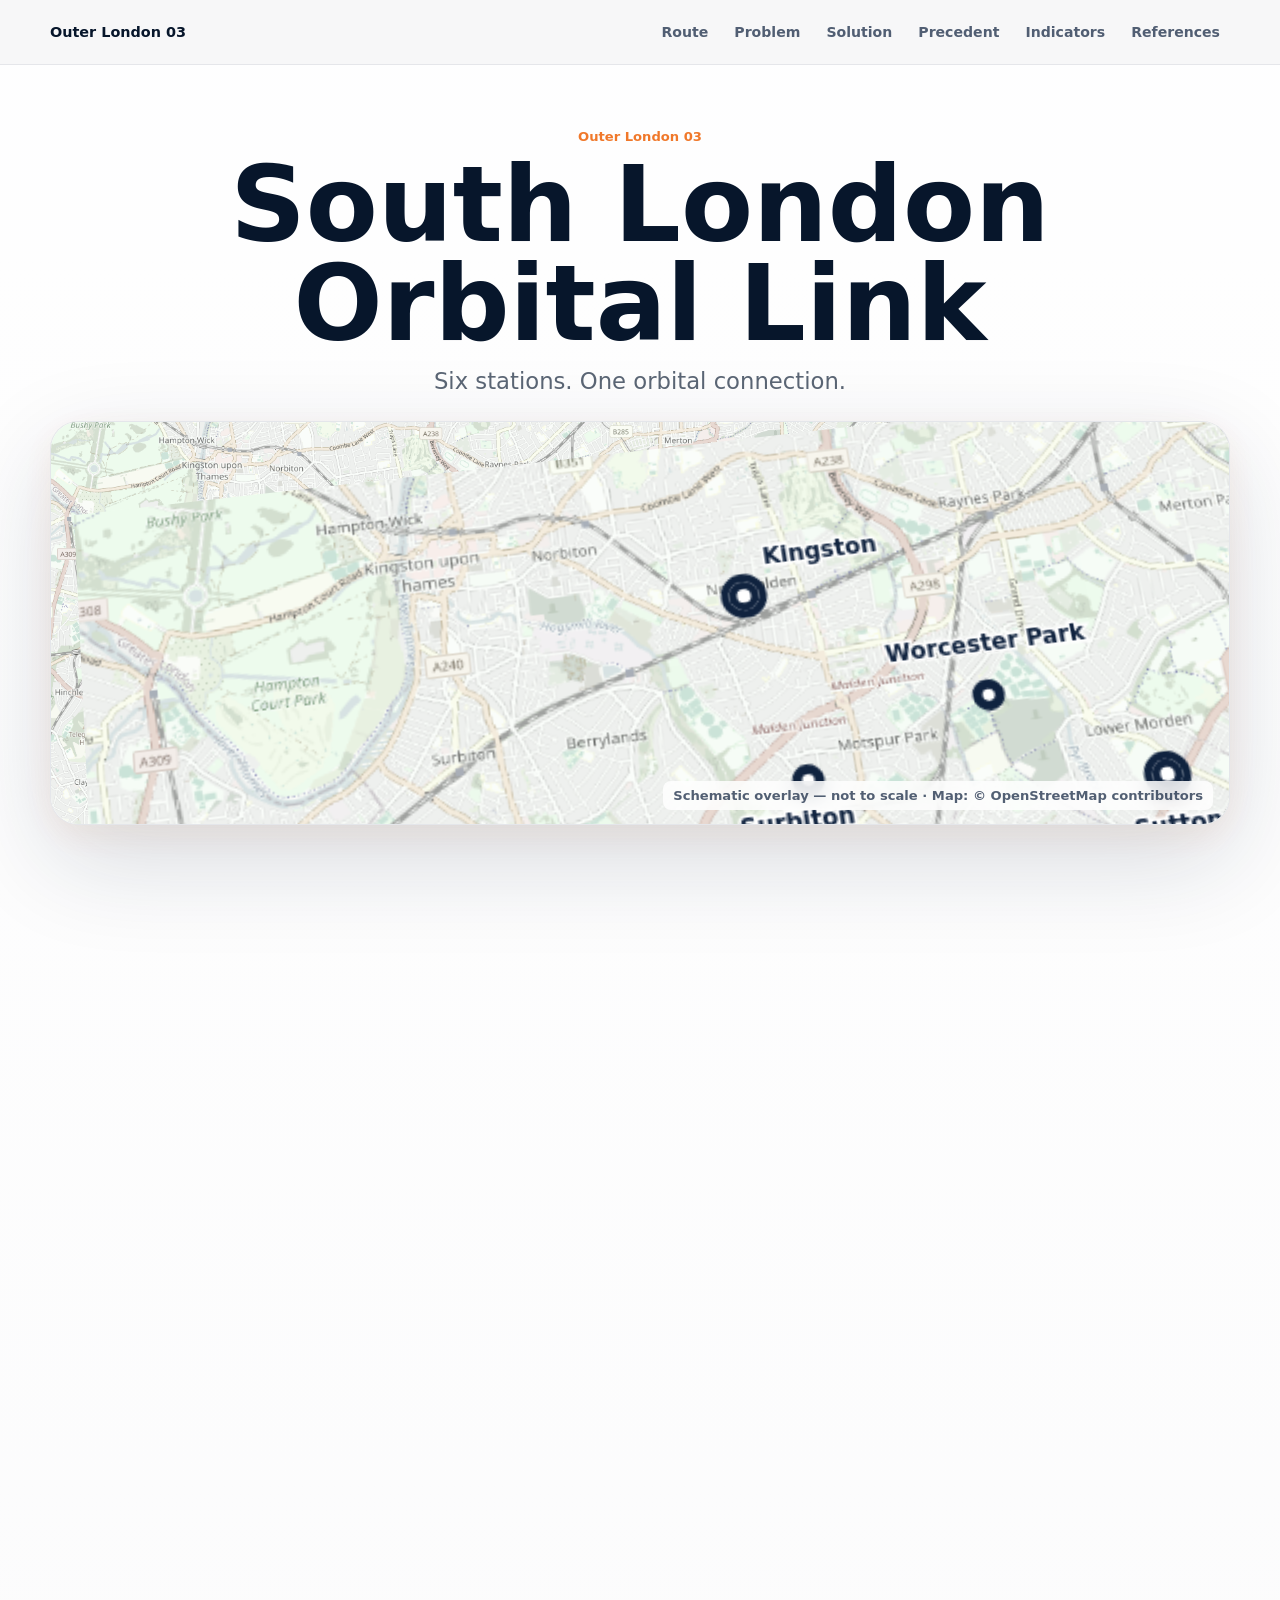
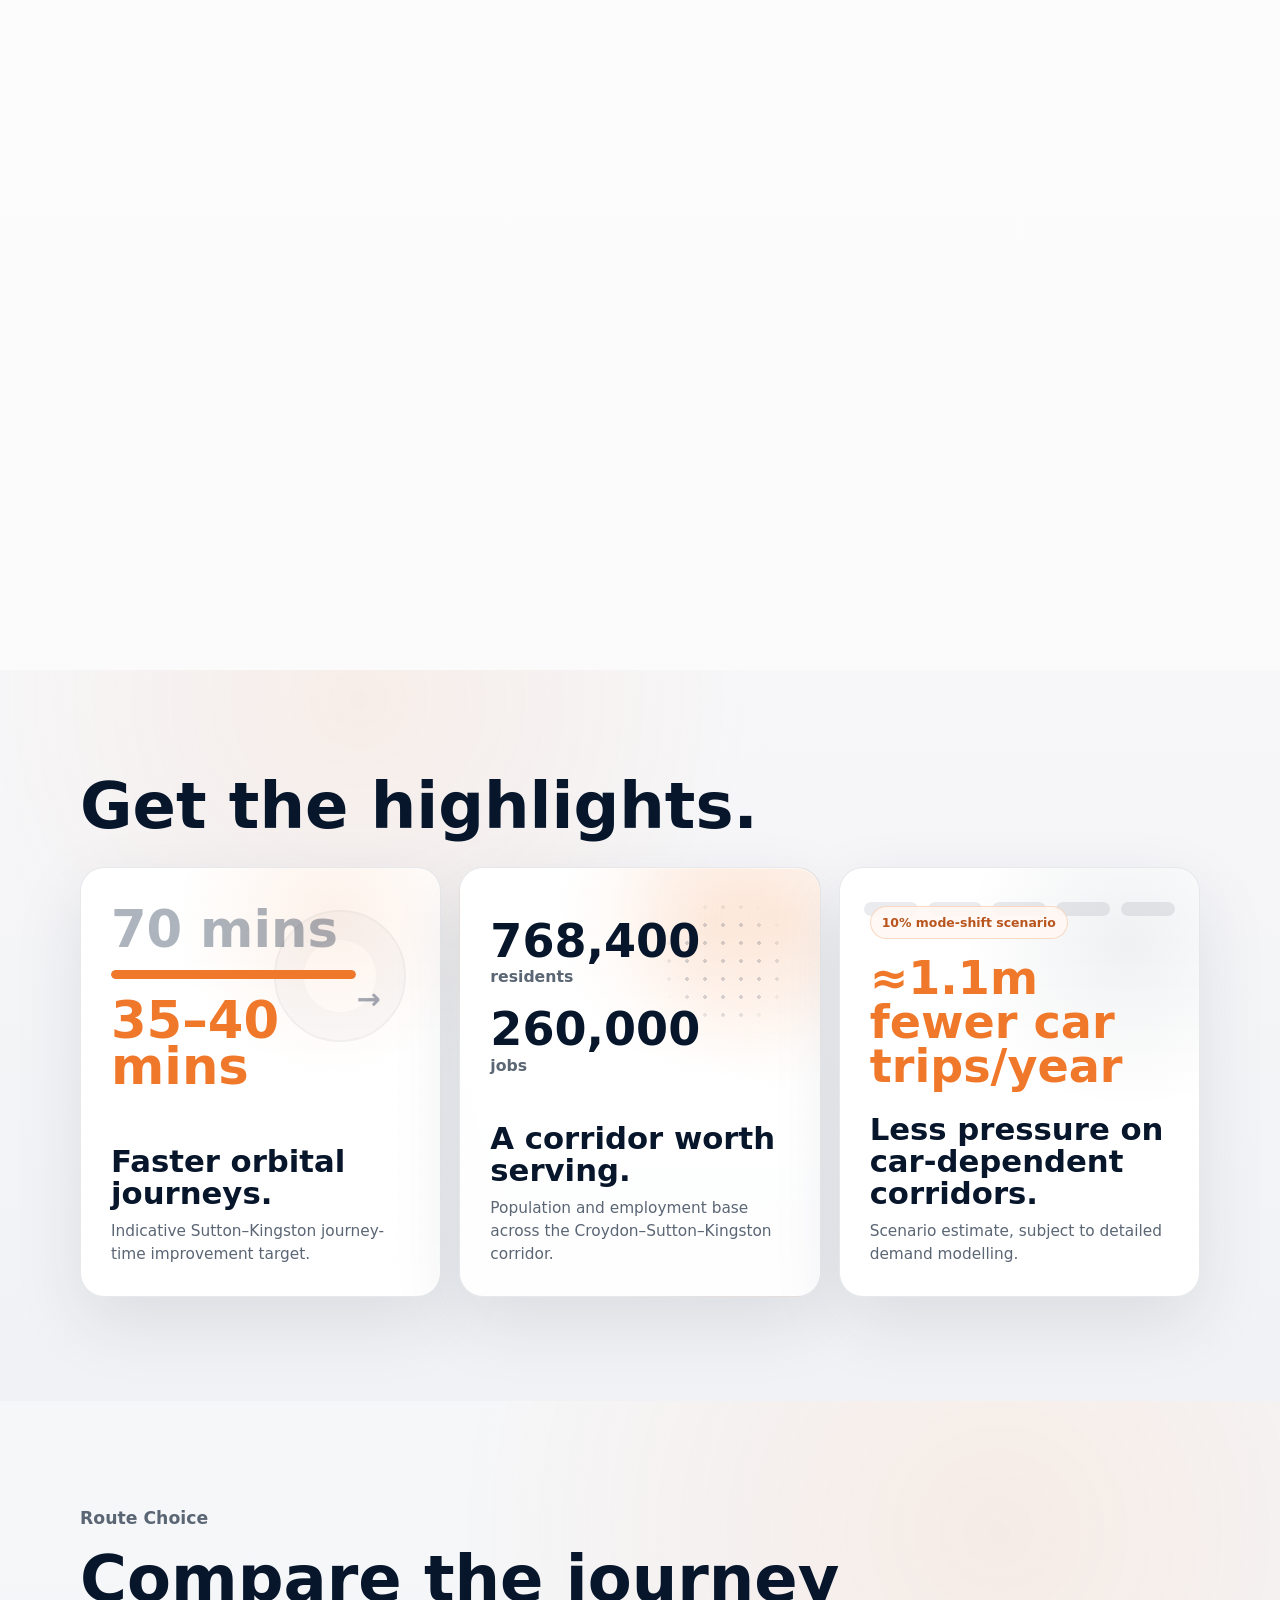
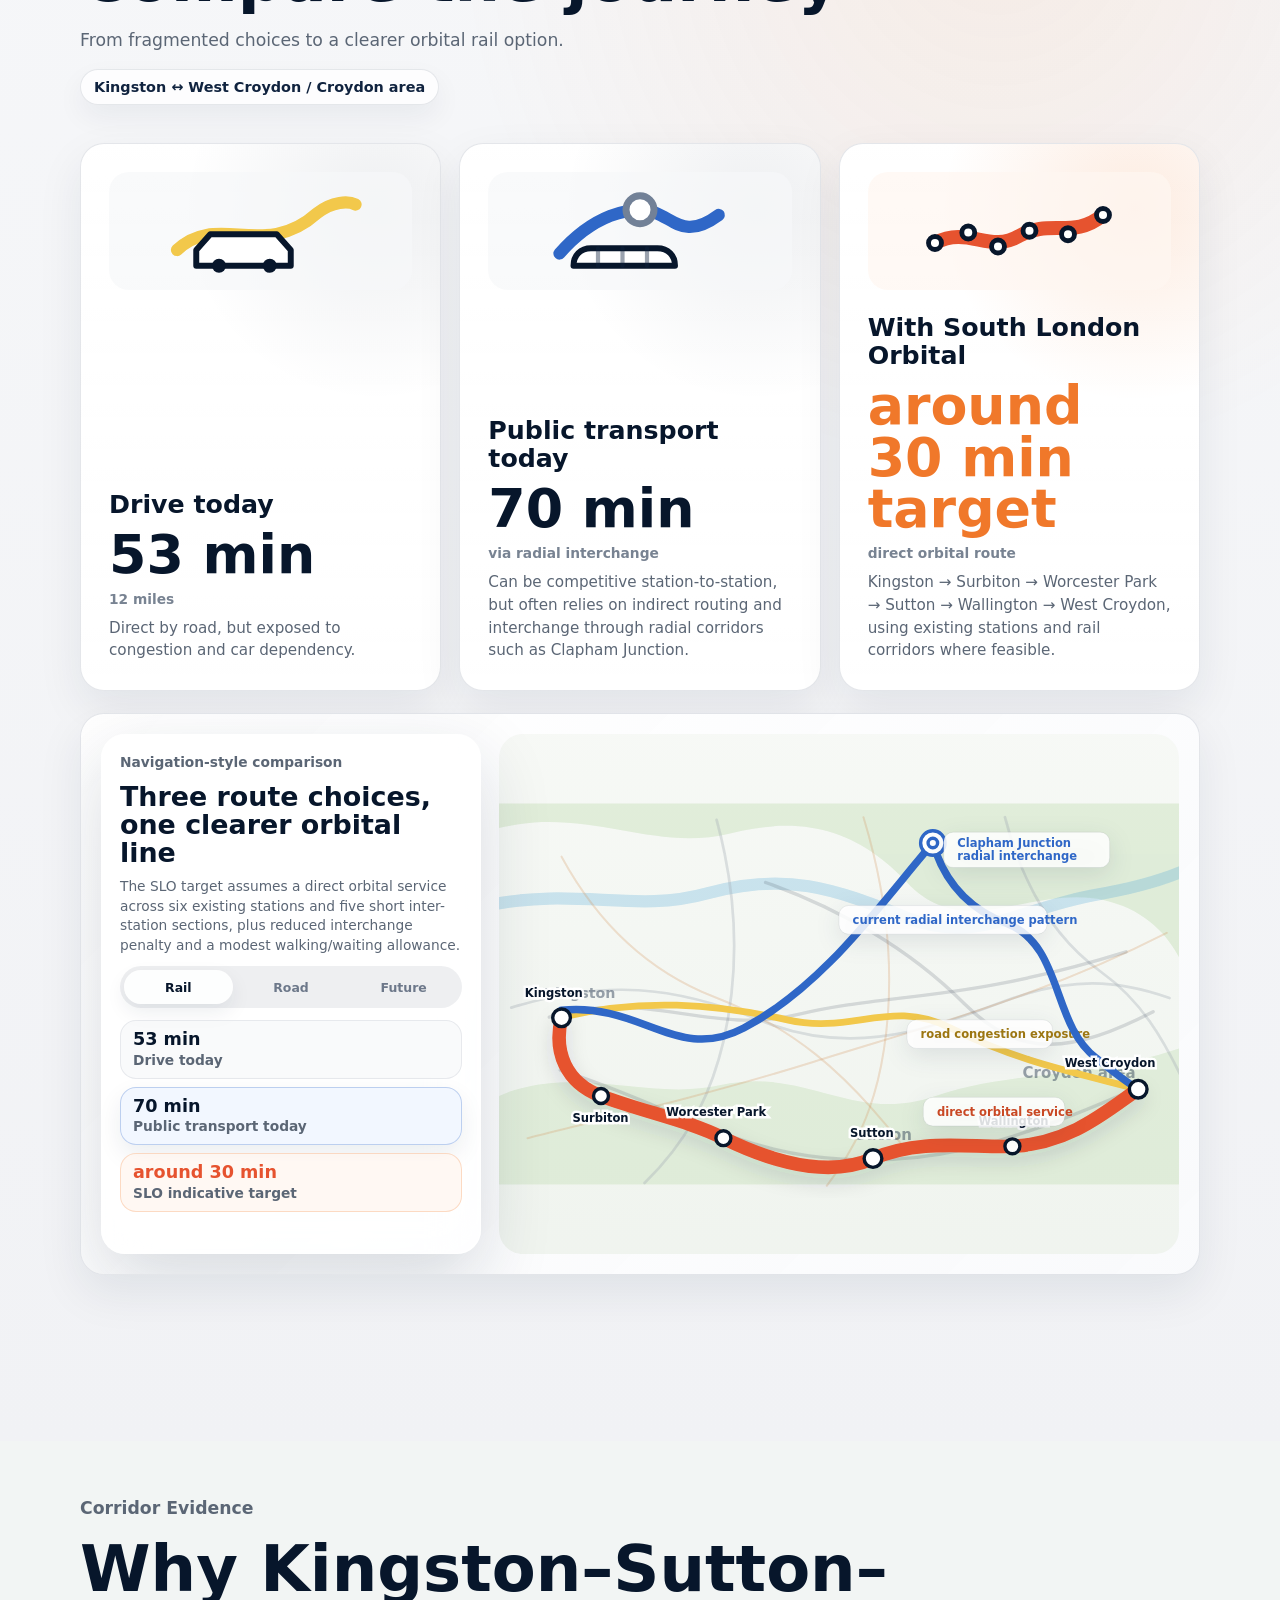
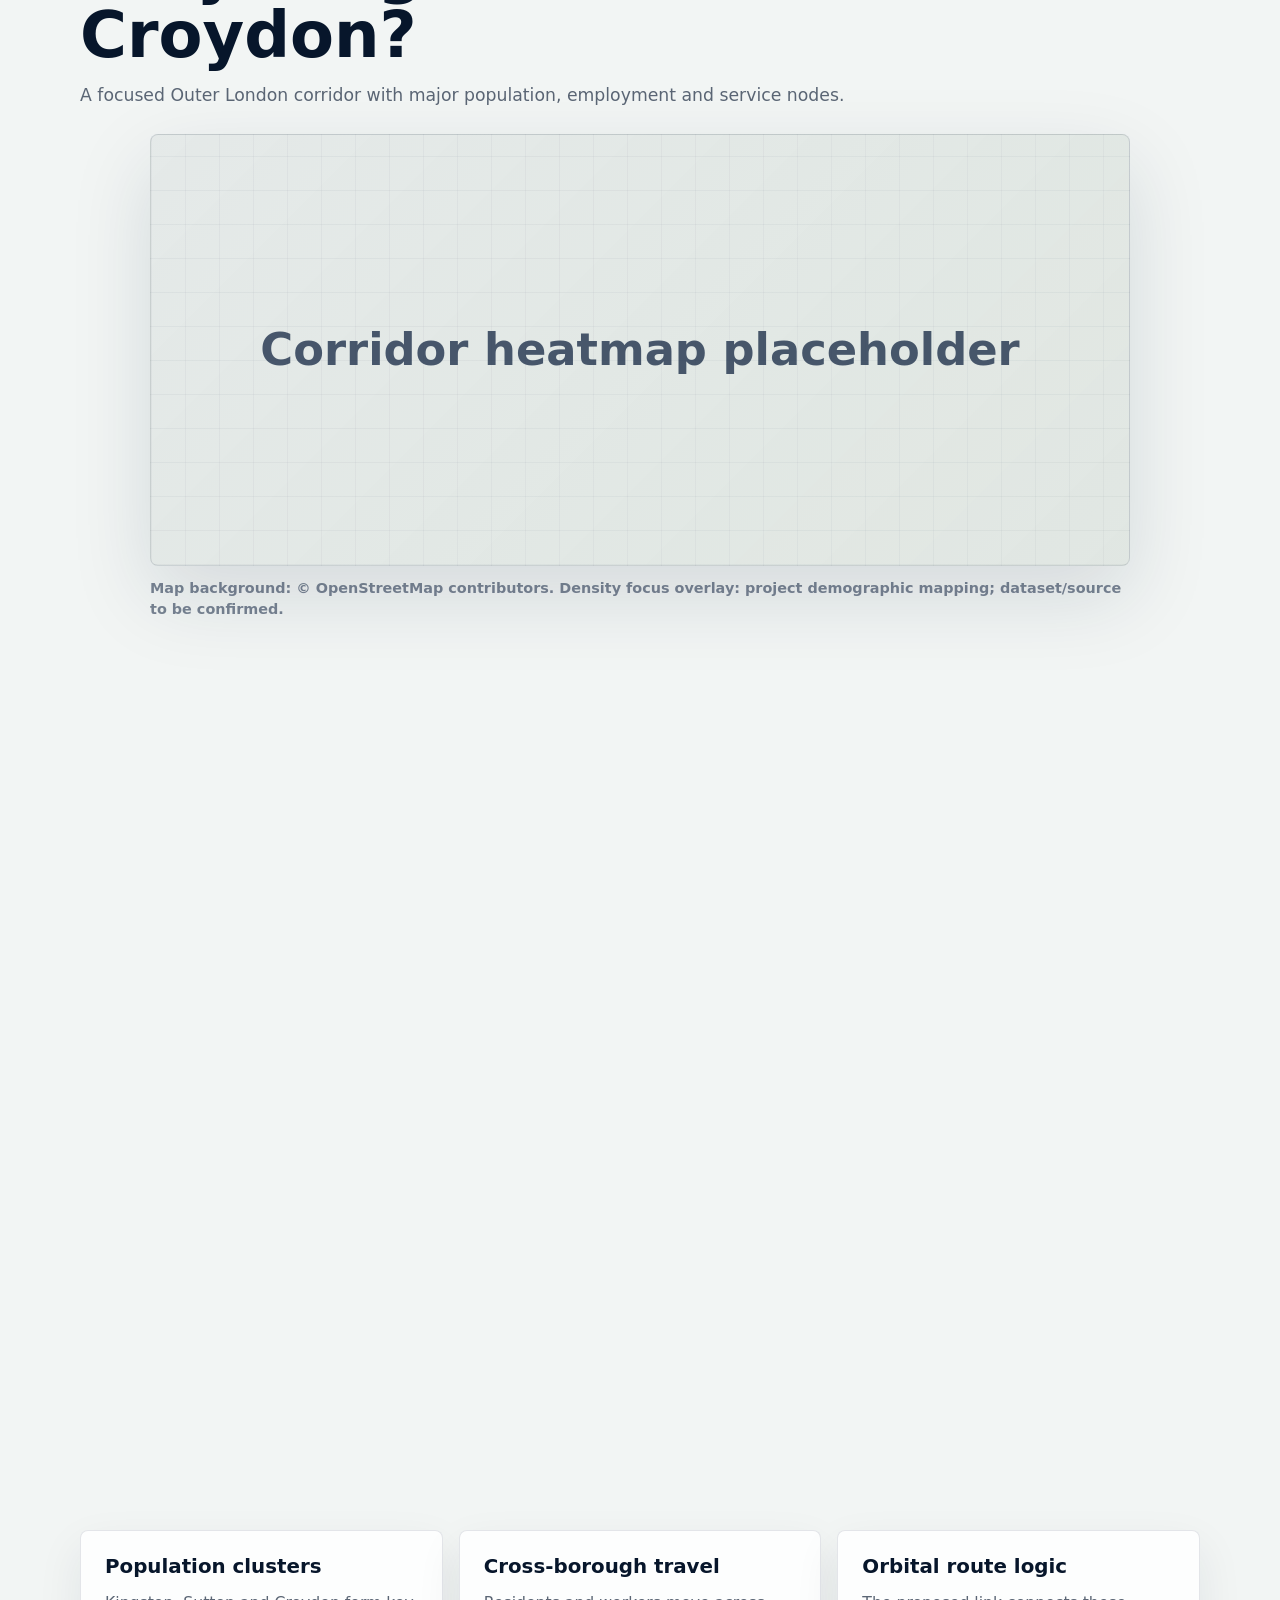
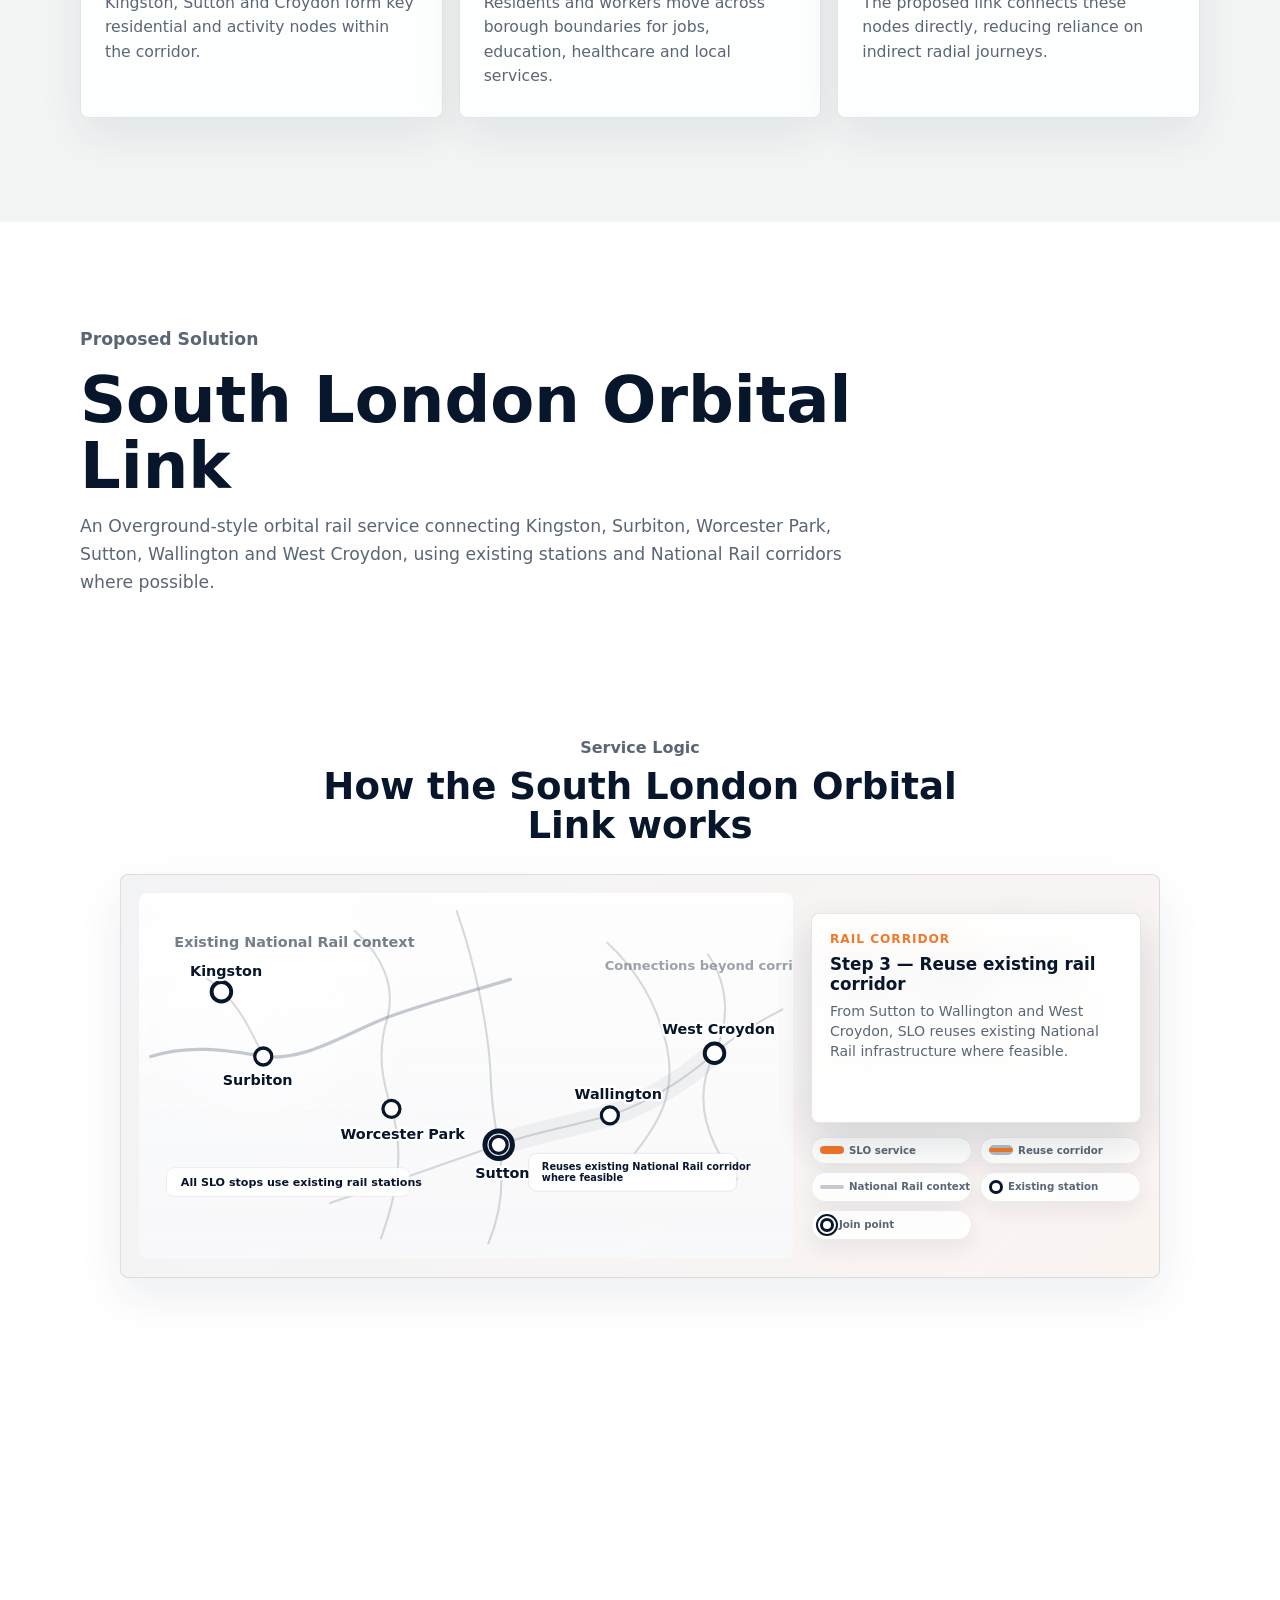
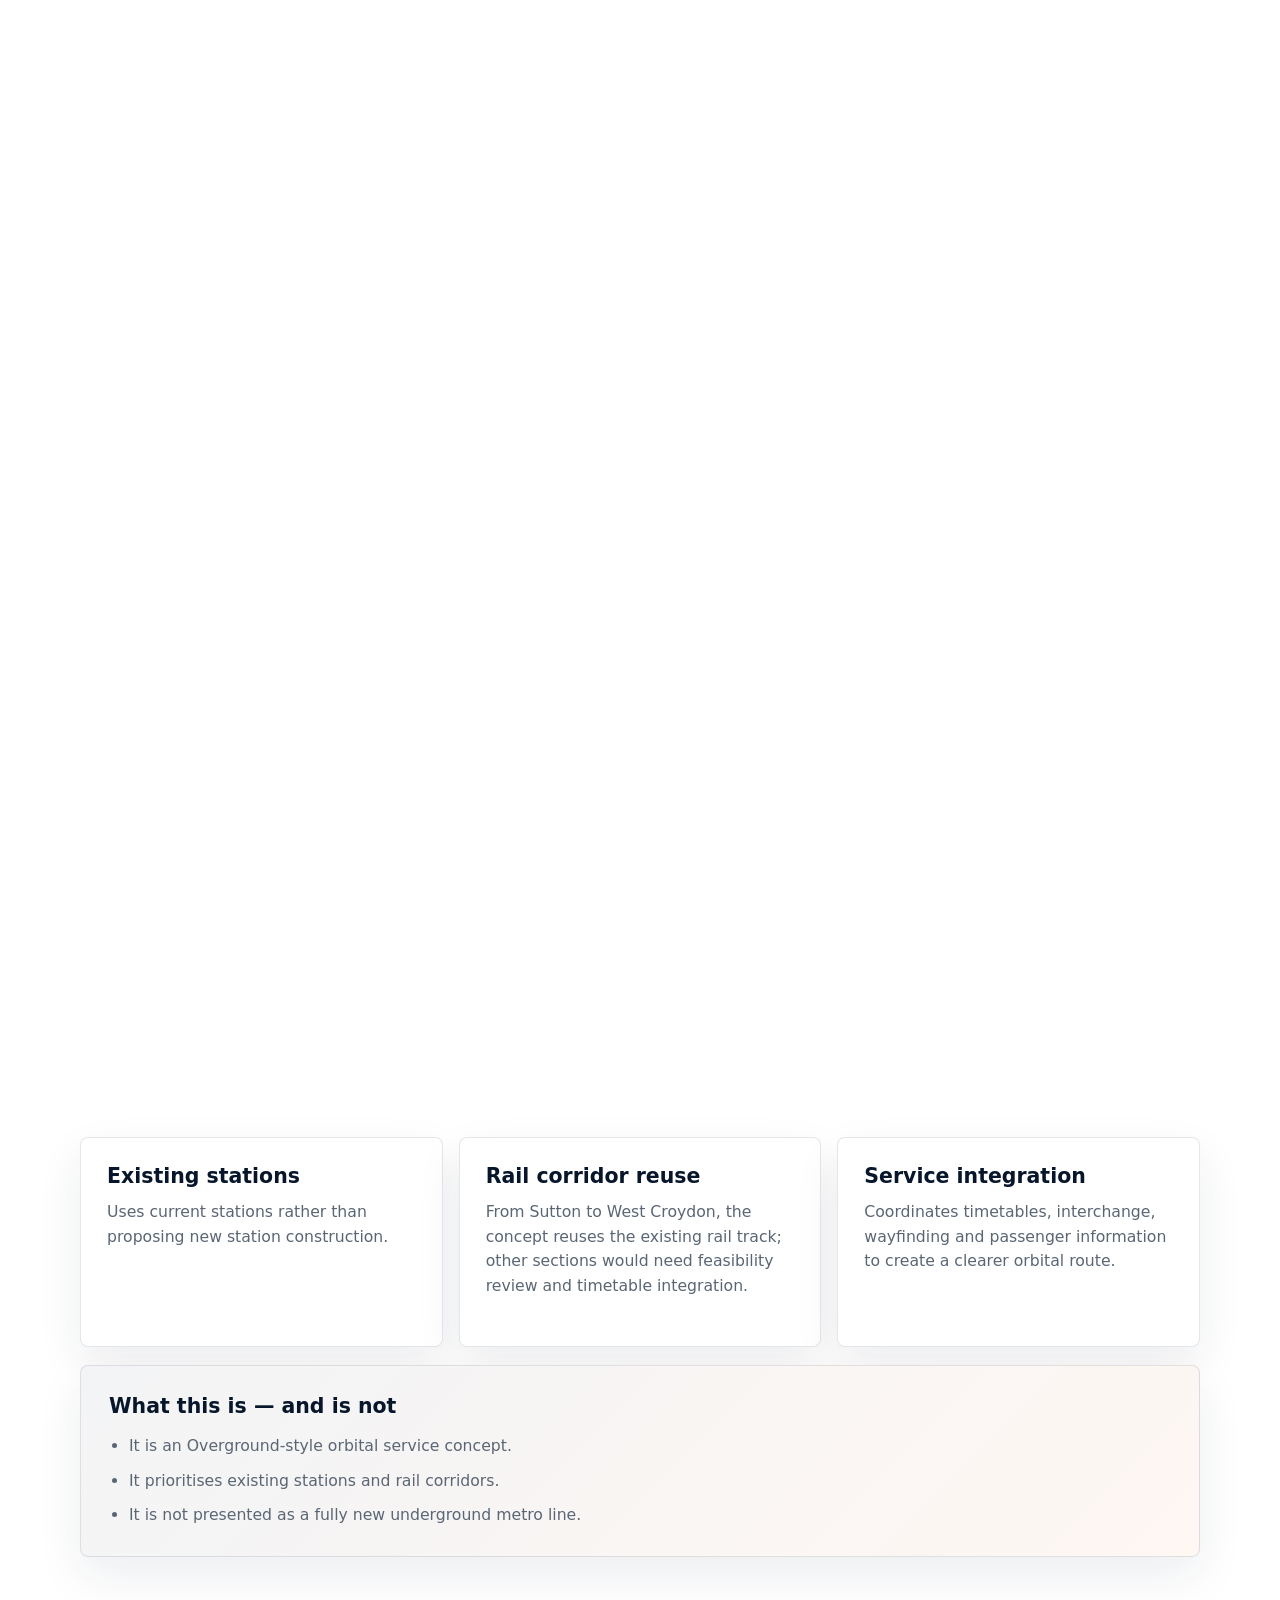
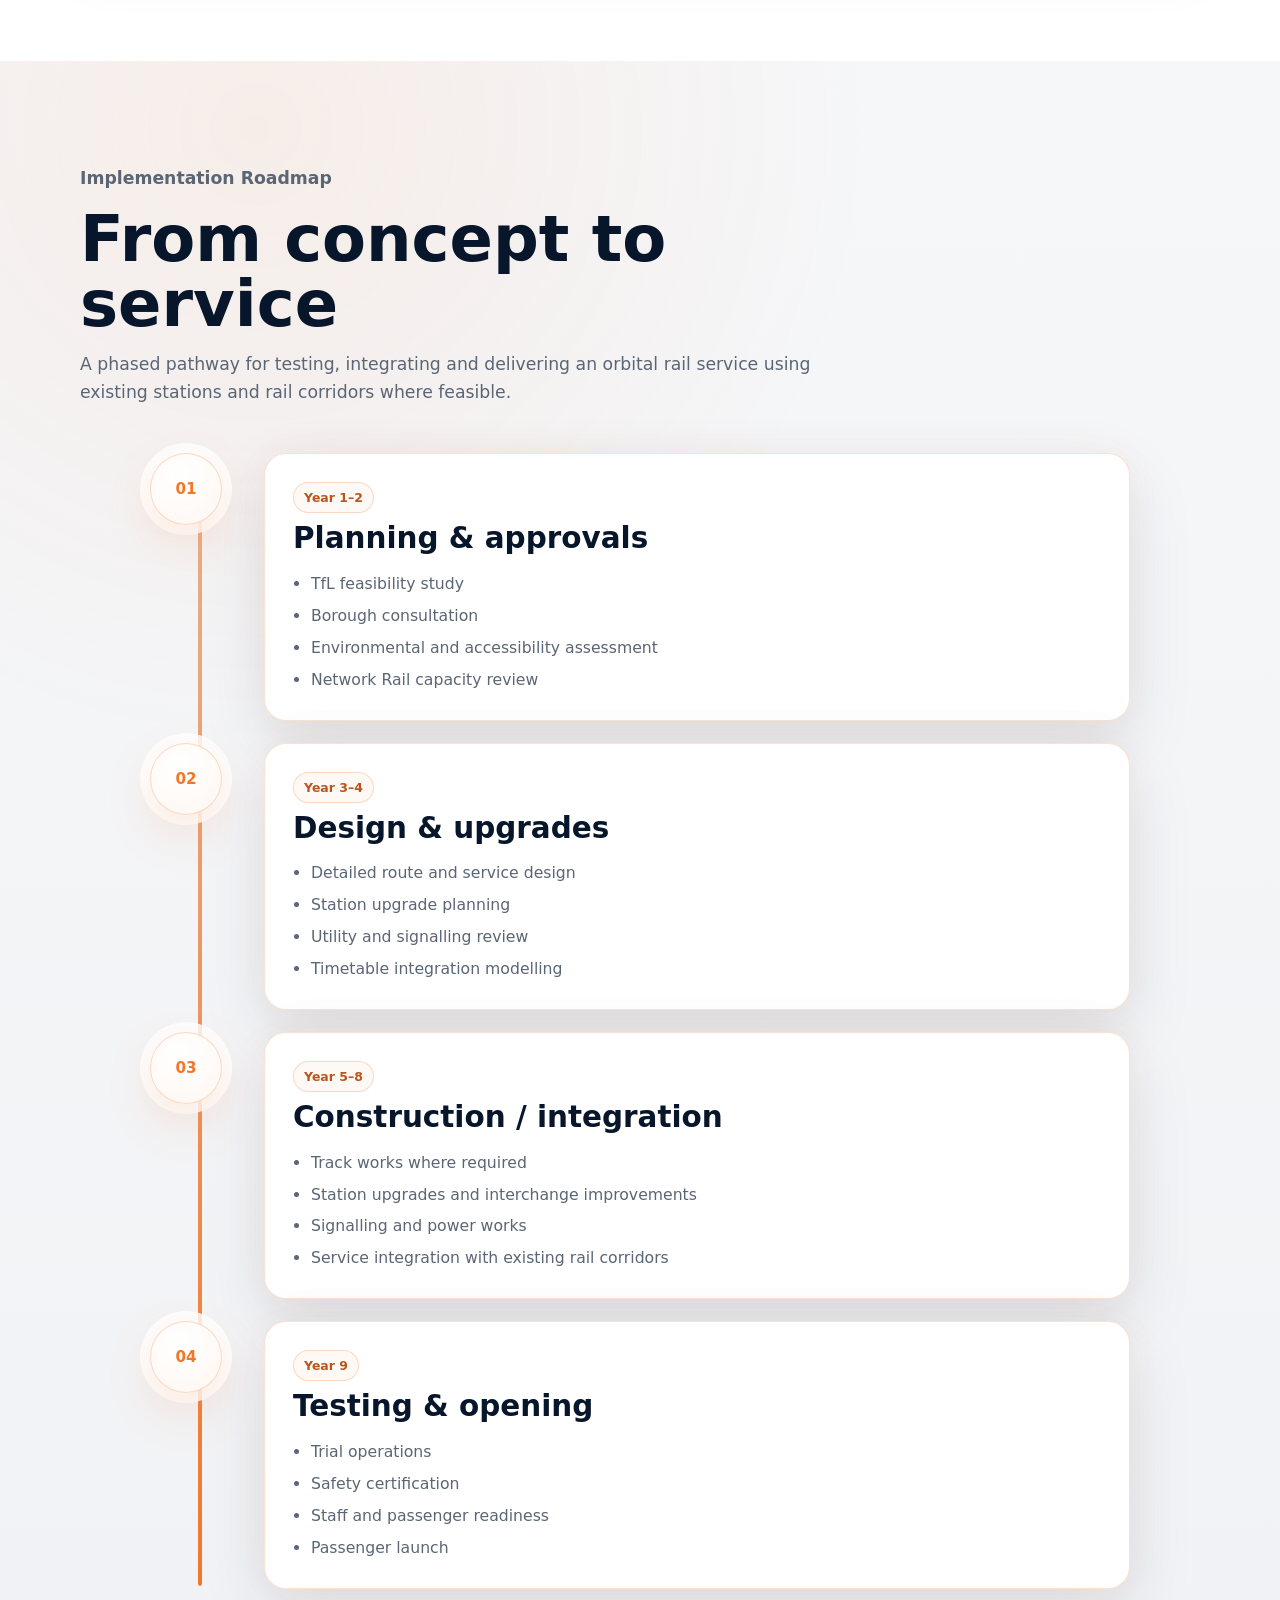
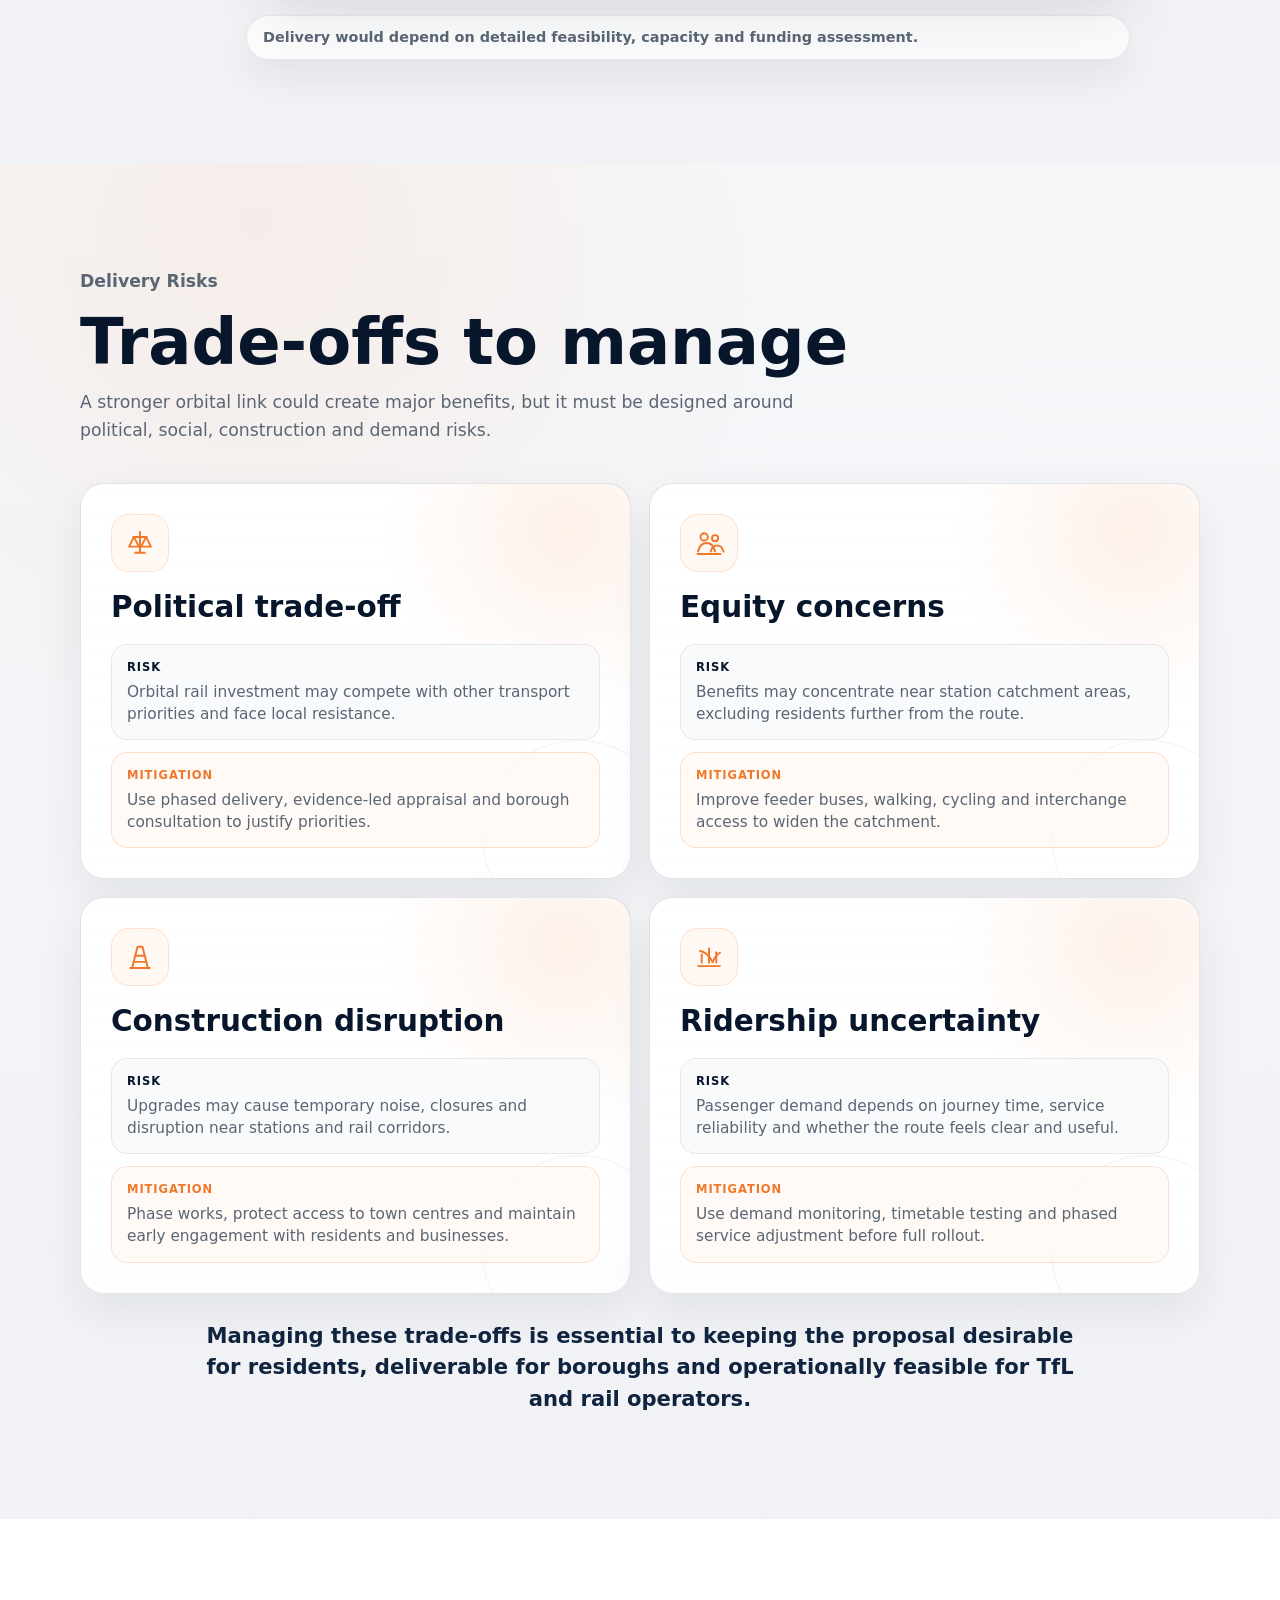
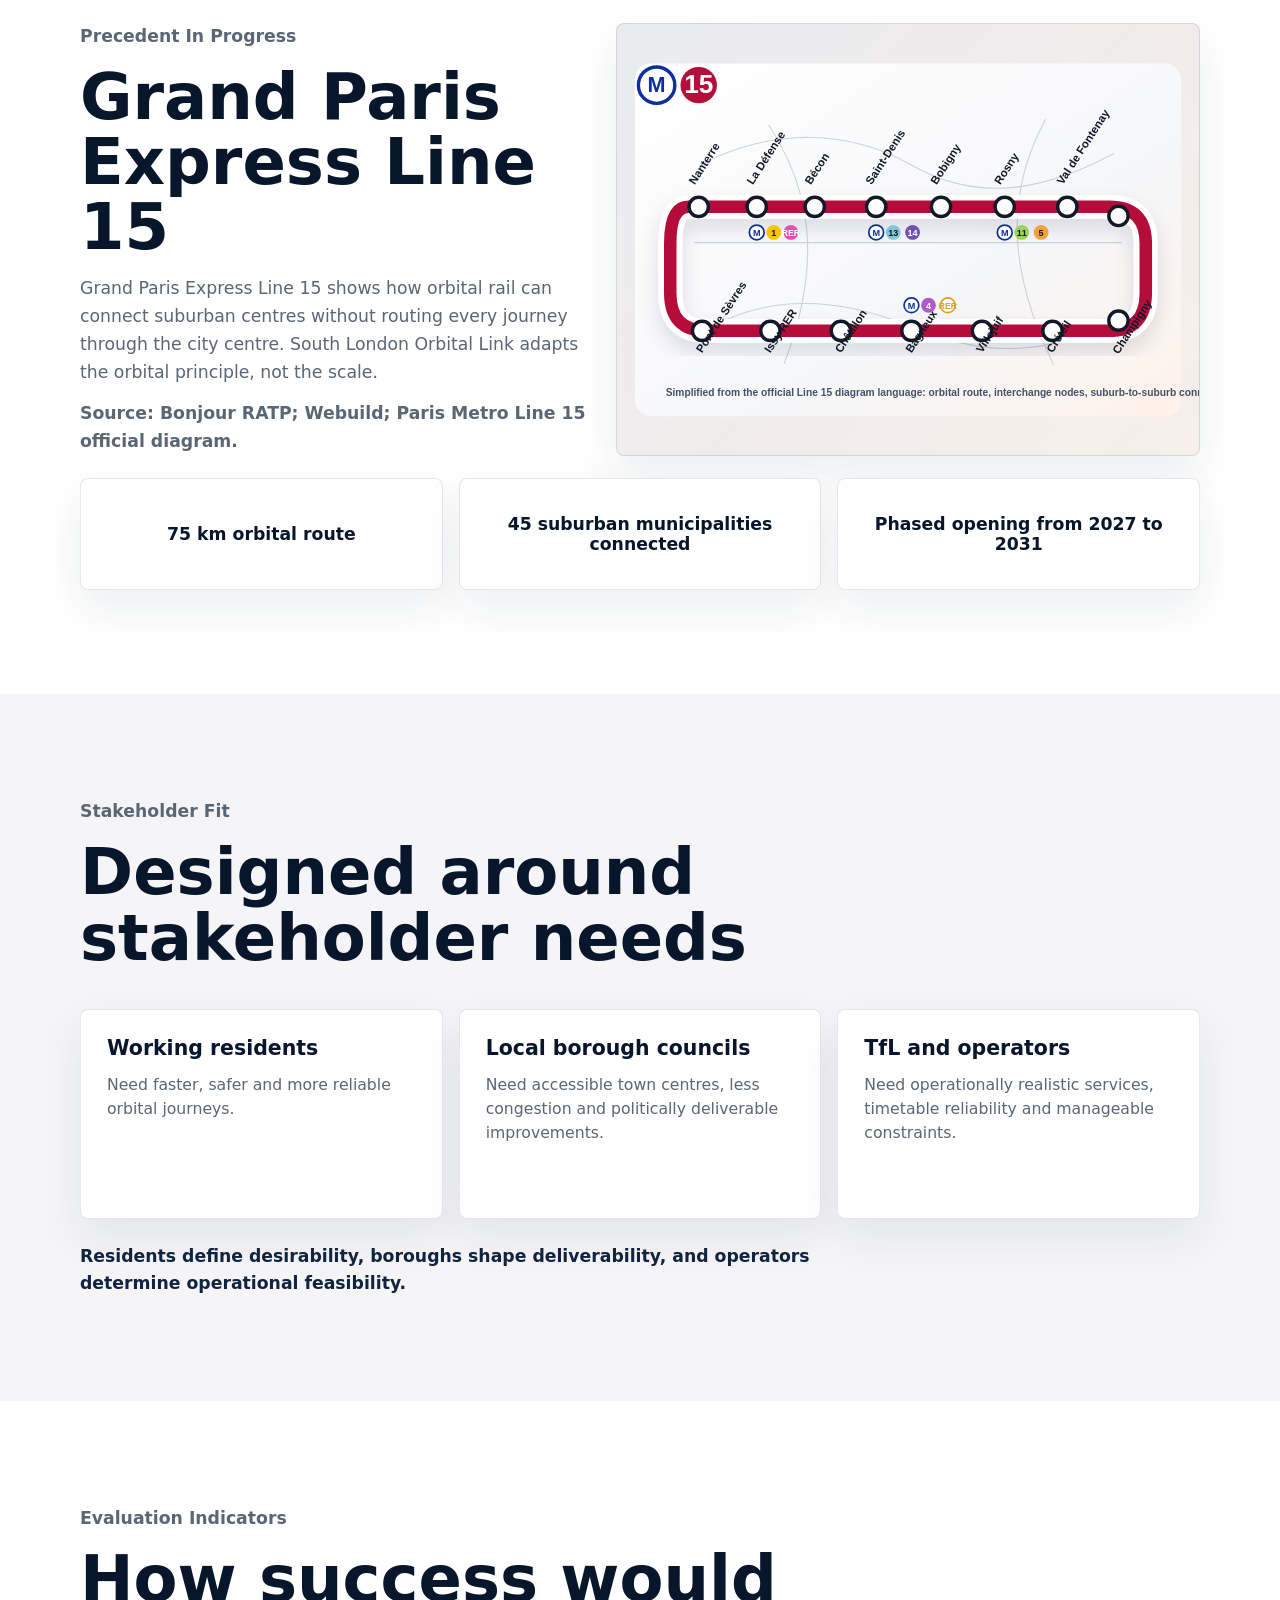
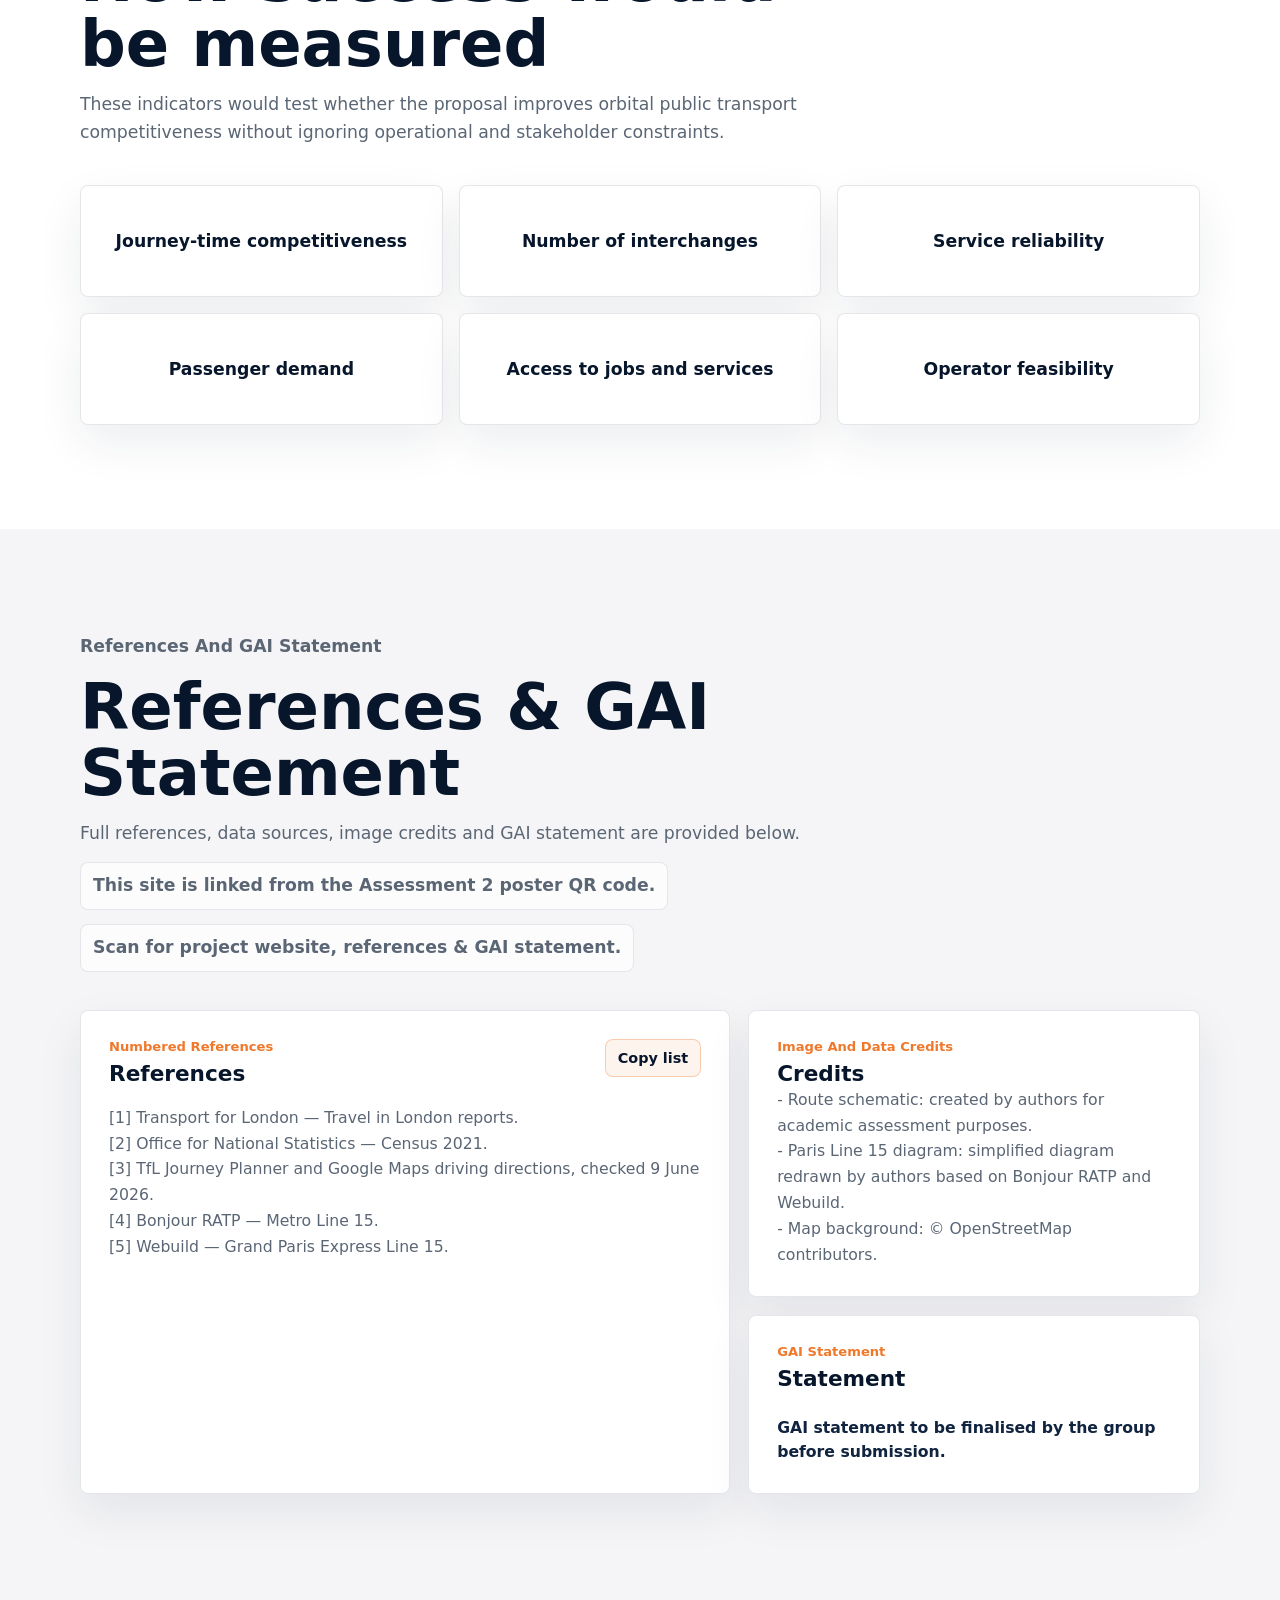
==== commit 984b43dd: "Refine route comparison map layout" ====
--- a/index.html
+++ b/index.html
@@ -8,7 +8,7 @@
       name="description"
       content="MVP route overlay for Outer London 03 — South London Orbital Link."
     />
-    <link rel="stylesheet" href="styles.css?v=23" />
+    <link rel="stylesheet" href="styles.css?v=24" />
   </head>
   <body>
     <a class="skip-link" href="#problem">Skip to project details</a>
@@ -318,91 +318,92 @@
                 </defs>
 
                 <g class="choice-map-base" aria-hidden="true">
-                  <path class="choice-park" d="M8 40 C122 6 210 72 308 48 C430 18 498 26 560 104 C628 190 726 112 824 130 C910 146 963 198 998 282 L998 0 L8 0Z" />
-                  <path class="choice-park choice-park-south" d="M0 424 C108 362 204 438 302 404 C444 354 546 438 672 394 C794 350 882 386 1000 344 L1000 560 L0 560Z" />
-                  <path class="choice-water" d="M-16 176 C124 148 186 190 282 160 C372 132 442 100 526 134 C614 170 690 190 798 148 C892 112 952 132 1024 92" />
+                  <path class="choice-park" d="M0 36 C130 4 224 72 340 44 C456 14 534 46 600 116 C684 206 782 118 890 142 C942 154 978 184 1000 226 L1000 0 L0 0Z" />
+                  <path class="choice-park choice-park-south" d="M0 430 C110 382 220 438 326 414 C452 386 520 472 642 430 C754 392 862 406 1000 360 L1000 560 L0 560Z" />
+                  <path class="choice-water" d="M-18 150 C116 122 198 162 306 132 C420 100 492 124 600 168 C704 208 764 154 878 134 C948 122 992 108 1030 88" />
                   <g class="choice-minor-roads">
-                    <path d="M22 278 C150 232 260 244 376 300 C506 362 606 334 724 286 C830 244 900 246 982 268" />
-                    <path d="M98 72 C154 166 214 236 316 272 C438 316 520 378 602 496" />
-                    <path d="M318 22 C350 124 356 224 330 334 C308 428 272 490 214 552" />
-                    <path d="M514 22 C542 126 560 232 548 350 C540 434 526 500 486 562" />
-                    <path d="M722 22 C746 118 794 190 876 238 C936 274 978 320 1012 396" />
-                    <path d="M34 490 C172 464 310 430 456 382 C610 332 774 296 972 174" />
+                    <path d="M18 300 C156 258 258 268 382 318 C506 370 612 340 734 294 C842 252 912 260 986 286" />
+                    <path d="M92 78 C142 170 214 244 316 284 C430 328 508 392 596 506" />
+                    <path d="M320 24 C348 126 356 236 330 350 C310 434 274 500 214 558" />
+                    <path d="M536 20 C570 132 584 246 566 362 C552 454 520 512 482 562" />
+                    <path d="M744 20 C770 120 816 198 886 248 C942 288 976 342 1012 420" />
+                    <path d="M42 492 C178 458 314 426 462 380 C620 330 794 286 982 190" />
                   </g>
                   <g class="choice-rail-context">
-                    <path d="M78 386 C216 314 326 384 456 332 C572 284 690 316 904 208" />
-                    <path d="M420 104 C516 142 612 194 688 280 C756 358 842 332 956 274" />
-                  </g>
-                  <text class="choice-place choice-place-west" x="86" y="432">Kingston</text>
-                  <text class="choice-place" x="515" y="384">Sutton</text>
-                  <text class="choice-place" x="780" y="252">Croydon area</text>
+                    <path d="M74 314 C214 270 308 342 440 310 C572 278 684 292 922 218" />
+                    <path d="M90 392 C236 438 326 500 456 518 C616 540 748 504 948 414" />
+                    <path d="M392 116 C500 154 604 214 684 294 C768 378 844 366 962 306" />
+                  </g>
+                  <text class="choice-place choice-place-west" x="66" y="286">Kingston</text>
+                  <text class="choice-place" x="524" y="494">Sutton</text>
+                  <text class="choice-place" x="770" y="404">Croydon area</text>
                 </g>
 
                 <path
                   class="choice-route choice-route-drive"
                   data-choice-route="drive"
-                  d="M92 388 C206 328, 267 428, 388 366 C510 302, 591 410, 704 342 C782 296, 852 294, 928 314"
+                  d="M92 314 C210 286, 315 294, 424 318 C520 340, 576 286, 664 330 C760 378, 840 394, 940 420"
                 />
                 <g class="choice-callout choice-drive-callout" aria-hidden="true">
-                  <rect x="645" y="278" width="218" height="42" rx="14" />
-                  <text x="665" y="305">road congestion exposure</text>
+                  <rect x="600" y="318" width="214" height="42" rx="14" />
+                  <text x="620" y="345">road congestion exposure</text>
                 </g>
 
                 <path
                   class="choice-route choice-route-public"
                   data-choice-route="public"
-                  d="M92 360 C188 270, 286 180, 424 160 C534 144, 625 182, 684 254 C760 347, 820 330, 928 268"
+                  d="M92 304 C210 292, 262 382, 360 330 C478 268, 562 146, 638 58 C654 112, 688 154, 746 176 C830 208, 812 324, 878 374 C900 392, 920 408, 940 420"
                 />
-                <g class="choice-interchange" aria-hidden="true" transform="translate(424 160)">
+                <g class="choice-interchange" aria-hidden="true" transform="translate(638 58)">
                   <circle r="18" />
                   <circle r="7" />
                 </g>
                 <g class="choice-callout choice-public-callout" aria-hidden="true">
-                  <rect x="448" y="106" width="292" height="52" rx="14" />
-                  <text x="468" y="128">
+                  <rect x="654" y="42" width="244" height="52" rx="14" />
+                  <text x="674" y="64">
                     <tspan>Clapham Junction</tspan>
-                    <tspan x="468" dy="19">radial interchange</tspan>
+                    <tspan x="674" dy="19">radial interchange</tspan>
                   </text>
                 </g>
                 <g class="choice-callout choice-public-pattern-callout" aria-hidden="true">
-                  <rect x="492" y="210" width="296" height="42" rx="14" />
-                  <text x="512" y="237">current radial interchange pattern</text>
+                  <rect x="500" y="150" width="306" height="42" rx="14" />
+                  <text x="520" y="177">current radial interchange pattern</text>
                 </g>
 
                 <path
                   class="choice-route choice-route-slo"
                   data-choice-route="slo"
-                  d="M92 384 C210 316, 291 383, 394 338 C497 294, 574 334, 656 302 C754 264, 831 276, 928 218"
+                  d="M92 315 C80 365, 98 410, 150 430 C218 455, 278 466, 330 492 C420 536, 495 546, 550 522 C620 492, 690 506, 755 504 C840 500, 894 452, 940 420"
                 />
                 <g class="choice-stations" aria-label="Future SLO station sequence">
-                  <g transform="translate(92 384)">
+                  <g transform="translate(92 315)">
                     <circle r="13" />
-                    <text x="-48" y="39">Kingston</text>
-                  </g>
-                  <g transform="translate(250 342)">
+                    <text x="-54" y="-30">Kingston</text>
+                  </g>
+                  <g transform="translate(150 430)">
                     <circle r="11" />
-                    <text x="-42" y="-30">Surbiton</text>
-                  </g>
-                  <g transform="translate(394 338)">
+                    <text x="-42" y="38">Surbiton</text>
+                  </g>
+                  <g transform="translate(330 492)">
                     <circle r="11" />
-                    <text x="-82" y="42">Worcester Park</text>
-                  </g>
-                  <g transform="translate(552 318)">
+                    <text x="-84" y="-32">Worcester Park</text>
+                  </g>
+                  <g transform="translate(550 522)">
                     <circle r="13" />
                     <text x="-34" y="-32">Sutton</text>
                   </g>
-                  <g transform="translate(730 282)">
+                  <g transform="translate(755 504)">
                     <circle r="11" />
-                    <text x="-48" y="40">Wallington</text>
-                  </g>
-                  <g transform="translate(928 218)">
+                    <text x="-50" y="-32">Wallington</text>
+                  </g>
+                  <g transform="translate(940 420)">
                     <circle r="13" />
-                    <text x="-98" y="-30">West Croydon</text>
+                    <text x="-108" y="-32">West Croydon</text>
                   </g>
                 </g>
                 <g class="choice-callout choice-slo-callout" aria-hidden="true">
-                  <rect x="694" y="168" width="208" height="42" rx="14" />
-                  <text x="714" y="195">direct orbital service</text>
+                  <rect x="624" y="432" width="208" height="42" rx="14" />
+                  <text x="644" y="459">direct orbital service</text>
                 </g>
               </svg>
             </div>
@@ -992,6 +993,6 @@
       </section>
     </main>
 
-    <script src="script.js?v=23" defer></script>
+    <script src="script.js?v=24" defer></script>
   </body>
 </html>
--- a/styles.css
+++ b/styles.css
@@ -1161,17 +1161,17 @@
 }
 
 .mini-route-drive {
-  stroke: #3478f6;
+  stroke: #f2c84b;
   stroke-width: 7;
 }
 
 .mini-route-public {
-  stroke: #728197;
+  stroke: #2f67c7;
   stroke-width: 7;
 }
 
 .mini-route-slo {
-  stroke: var(--line);
+  stroke: #e6532f;
   stroke-width: 8;
 }
 
@@ -1257,29 +1257,29 @@
 
 .route-choice-panel {
   position: relative;
-  display: block;
+  display: grid;
+  grid-template-columns: minmax(280px, 380px) minmax(0, 1fr);
+  gap: 18px;
+  align-items: stretch;
   margin: 22px 0 0;
   overflow: hidden;
   border-radius: 24px;
   background:
     linear-gradient(135deg, rgba(255, 255, 255, 0.98), rgba(249, 250, 252, 0.94)),
     #ffffff;
-  padding: 0;
+  padding: 20px;
   min-height: 560px;
 }
 
 .route-choice-sheet {
-  position: absolute;
-  top: 22px;
-  bottom: 22px;
-  left: 22px;
+  position: relative;
   z-index: 3;
   display: grid;
   align-content: start;
   gap: 10px;
-  width: min(380px, calc(100% - 44px));
+  width: 100%;
   min-width: 0;
-  overflow-y: auto;
+  overflow-y: visible;
   overscroll-behavior: contain;
   border: 1px solid rgba(255, 255, 255, 0.66);
   border-radius: 24px;
@@ -1399,6 +1399,16 @@
   box-shadow: 0 10px 24px rgba(16, 35, 63, 0.08);
 }
 
+.route-choice-list [data-route-choice-item="drive"].is-active {
+  border-color: rgba(242, 200, 75, 0.5);
+  background: rgba(255, 250, 231, 0.94);
+}
+
+.route-choice-list [data-route-choice-item="public"].is-active {
+  border-color: rgba(47, 103, 199, 0.28);
+  background: rgba(242, 247, 255, 0.94);
+}
+
 .route-choice-list strong {
   color: var(--text-strong);
   font-size: 1.1rem;
@@ -1411,17 +1421,20 @@
 }
 
 .route-choice-list .is-slo strong {
-  color: var(--line);
+  color: #e6532f;
 }
 
 .route-choice-list .is-slo.is-active {
-  border-color: rgba(240, 120, 42, 0.32);
+  border-color: rgba(230, 83, 47, 0.34);
   background: rgba(255, 247, 241, 0.94);
 }
 
 .route-choice-map {
-  position: absolute;
-  inset: 0;
+  position: relative;
+  min-height: 520px;
+  min-width: 0;
+  overflow: hidden;
+  border-radius: 22px;
 }
 
 .route-choice-svg {
@@ -1496,20 +1509,20 @@
 }
 
 .choice-route-drive {
-  stroke: #3478f6;
-  stroke-width: 12;
+  stroke: #f2c84b;
+  stroke-width: 10;
   transition-delay: 80ms;
 }
 
 .choice-route-public {
-  stroke: #d95879;
+  stroke: #2f67c7;
   stroke-width: 11;
   transition-delay: 620ms;
 }
 
 .choice-route-slo {
   filter: url("#choice-soft-shadow");
-  stroke: var(--line);
+  stroke: #e6532f;
   stroke-width: 20;
   transition-delay: 1180ms;
 }
@@ -1528,15 +1541,15 @@
 }
 
 .journey-choice-section.is-animated .route-choice-panel.has-route-focus .choice-route-drive.is-focused {
+  stroke-width: 13;
+}
+
+.journey-choice-section.is-animated .route-choice-panel.has-route-focus .choice-route-public.is-focused {
   stroke-width: 15;
 }
 
-.journey-choice-section.is-animated .route-choice-panel.has-route-focus .choice-route-public.is-focused {
-  stroke-width: 14;
-}
-
 .journey-choice-section.is-animated .route-choice-panel.has-route-focus .choice-route-slo.is-focused {
-  stroke-width: 23;
+  stroke-width: 24;
 }
 
 .journey-option-card.is-route-choice-muted {
@@ -1546,6 +1559,18 @@
 .journey-option-card.is-route-choice-active {
   border-color: rgba(240, 120, 42, 0.28);
   box-shadow: 0 18px 46px rgba(16, 35, 63, 0.1);
+}
+
+.journey-option-drive.is-route-choice-active {
+  border-color: rgba(242, 200, 75, 0.56);
+}
+
+.journey-option-public.is-route-choice-active {
+  border-color: rgba(47, 103, 199, 0.34);
+}
+
+.journey-option-slo.is-route-choice-active {
+  border-color: rgba(230, 83, 47, 0.34);
 }
 
 .choice-callout {
@@ -1569,16 +1594,16 @@
 }
 
 .choice-drive-callout text {
-  fill: #2f67c7;
+  fill: #9c7612;
 }
 
 .choice-public-callout text,
 .choice-public-pattern-callout text {
-  fill: #a64460;
+  fill: #2f67c7;
 }
 
 .choice-slo-callout text {
-  fill: #bd5b21;
+  fill: #c94824;
 }
 
 .journey-choice-section.is-animated .choice-drive-callout {
@@ -1607,7 +1632,7 @@
 
 .choice-interchange circle {
   fill: #ffffff;
-  stroke: #d95879;
+  stroke: #2f67c7;
   stroke-width: 5;
 }
 
@@ -3124,23 +3149,20 @@
   }
 
   .route-choice-panel {
-    display: grid;
-    gap: 0;
+    grid-template-columns: 1fr;
+    gap: 12px;
     min-height: auto;
     border-radius: 22px;
-    padding: 0;
+    padding: 12px;
   }
 
   .route-choice-sheet {
-    position: relative;
-    inset: auto;
-    width: auto;
-    margin: 14px;
+    margin: 0;
   }
 
   .route-choice-map {
-    position: relative;
     height: 360px;
+    min-height: 0;
   }
 
   .route-choice-svg {
@@ -3414,7 +3436,6 @@
   }
 
   .route-choice-sheet {
-    margin: 10px;
     border-radius: 18px;
     padding: 16px;
   }
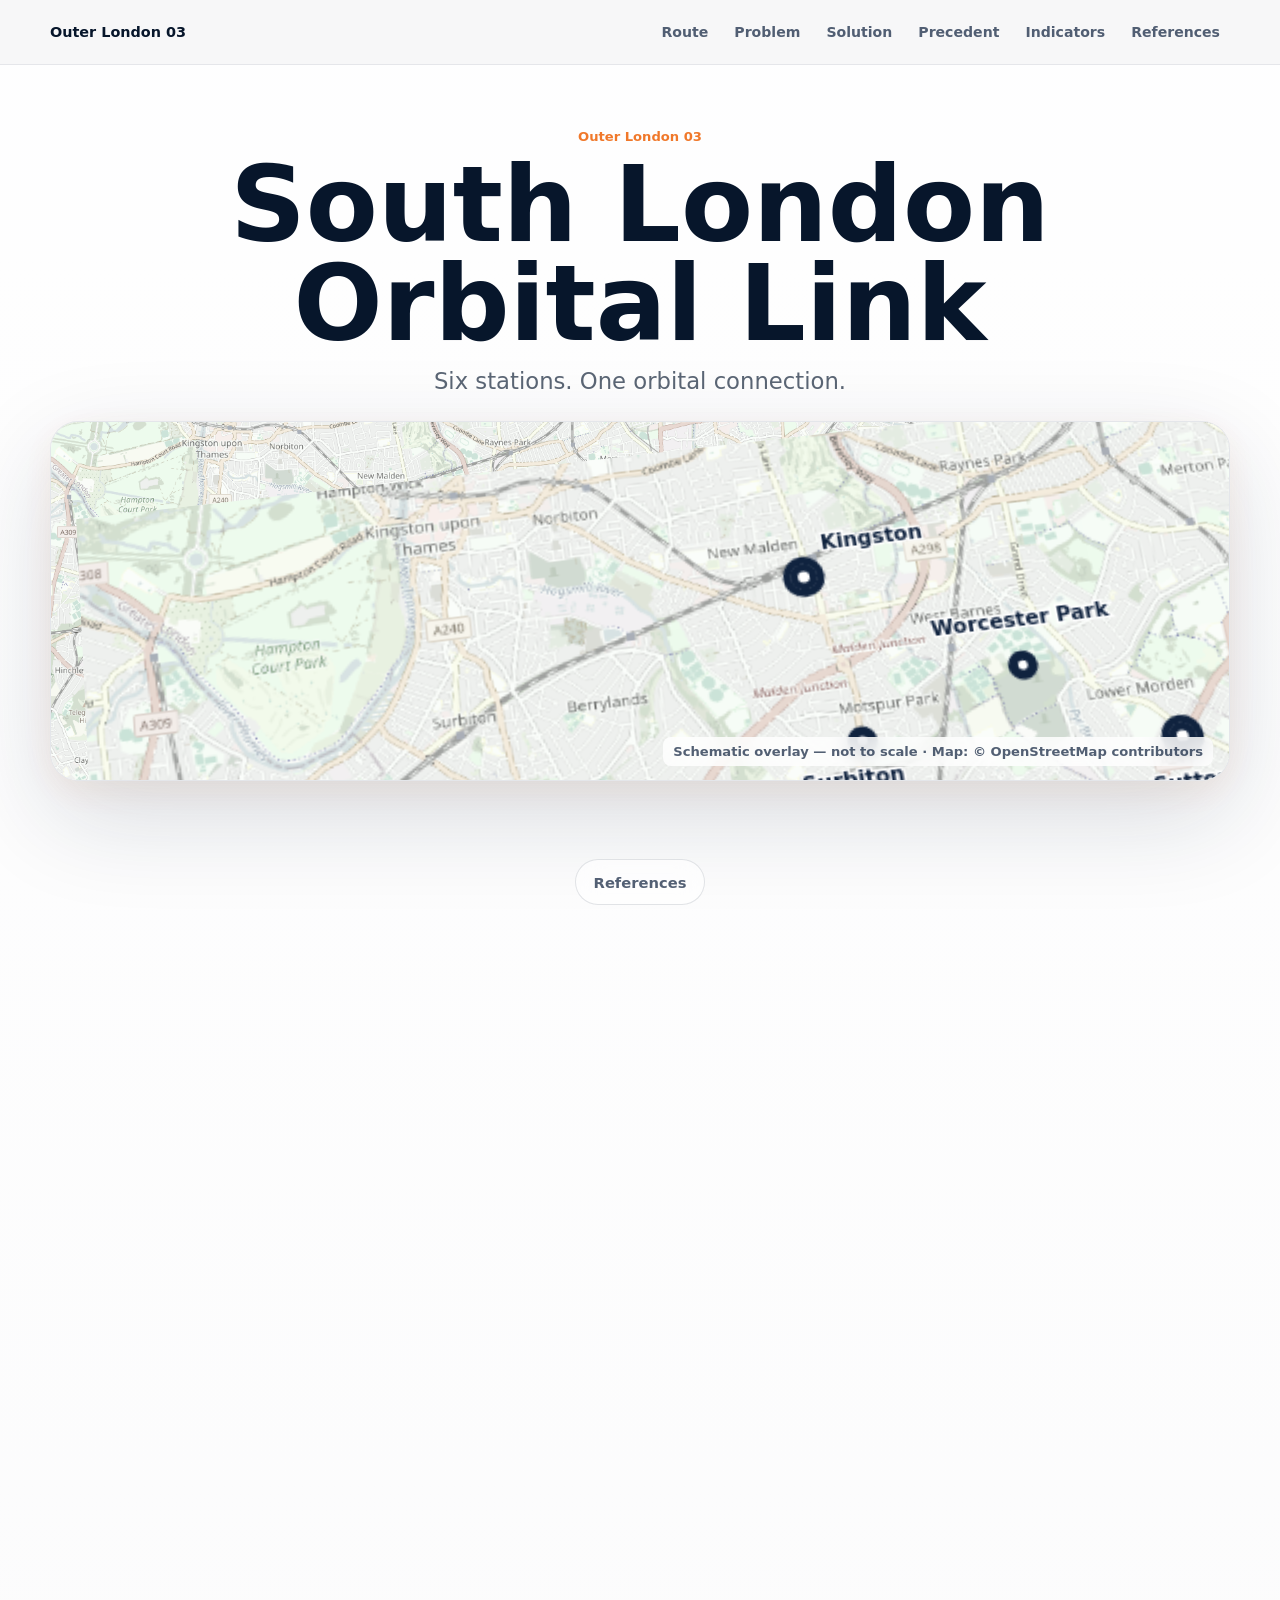
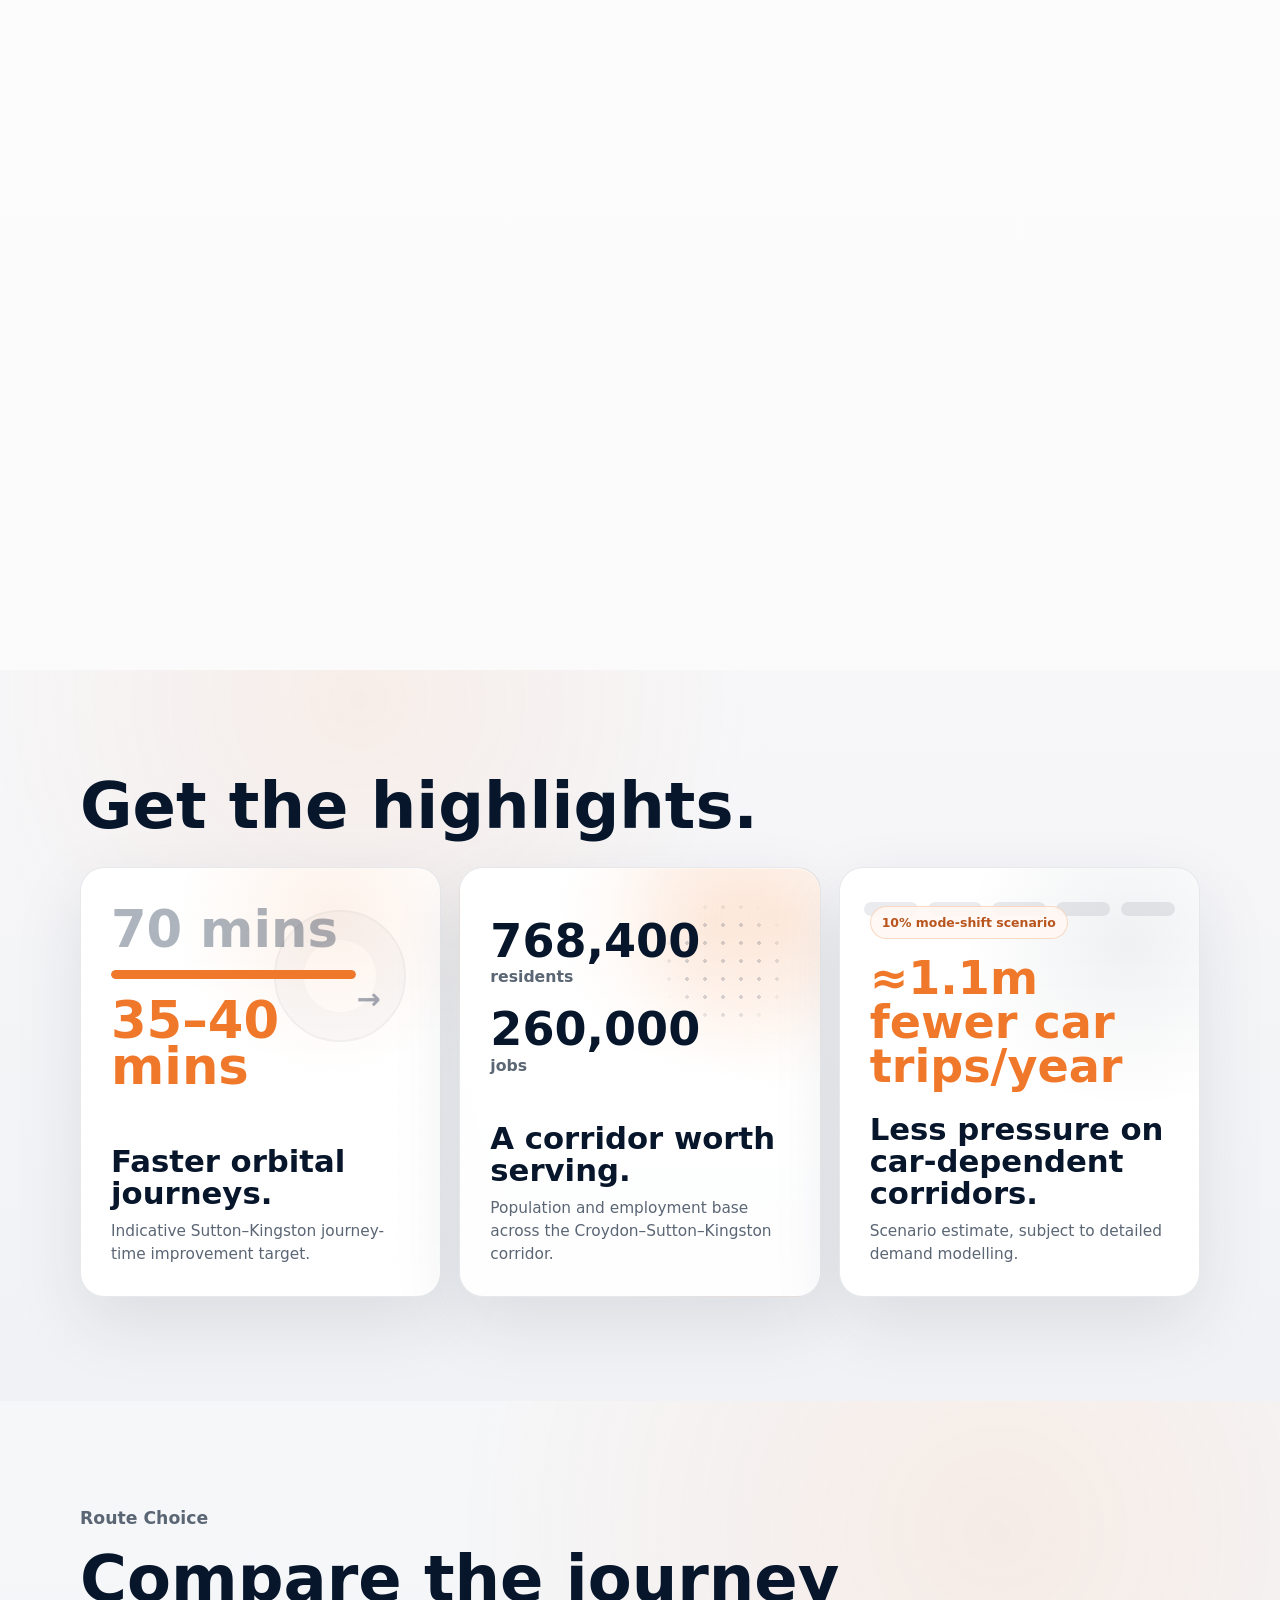
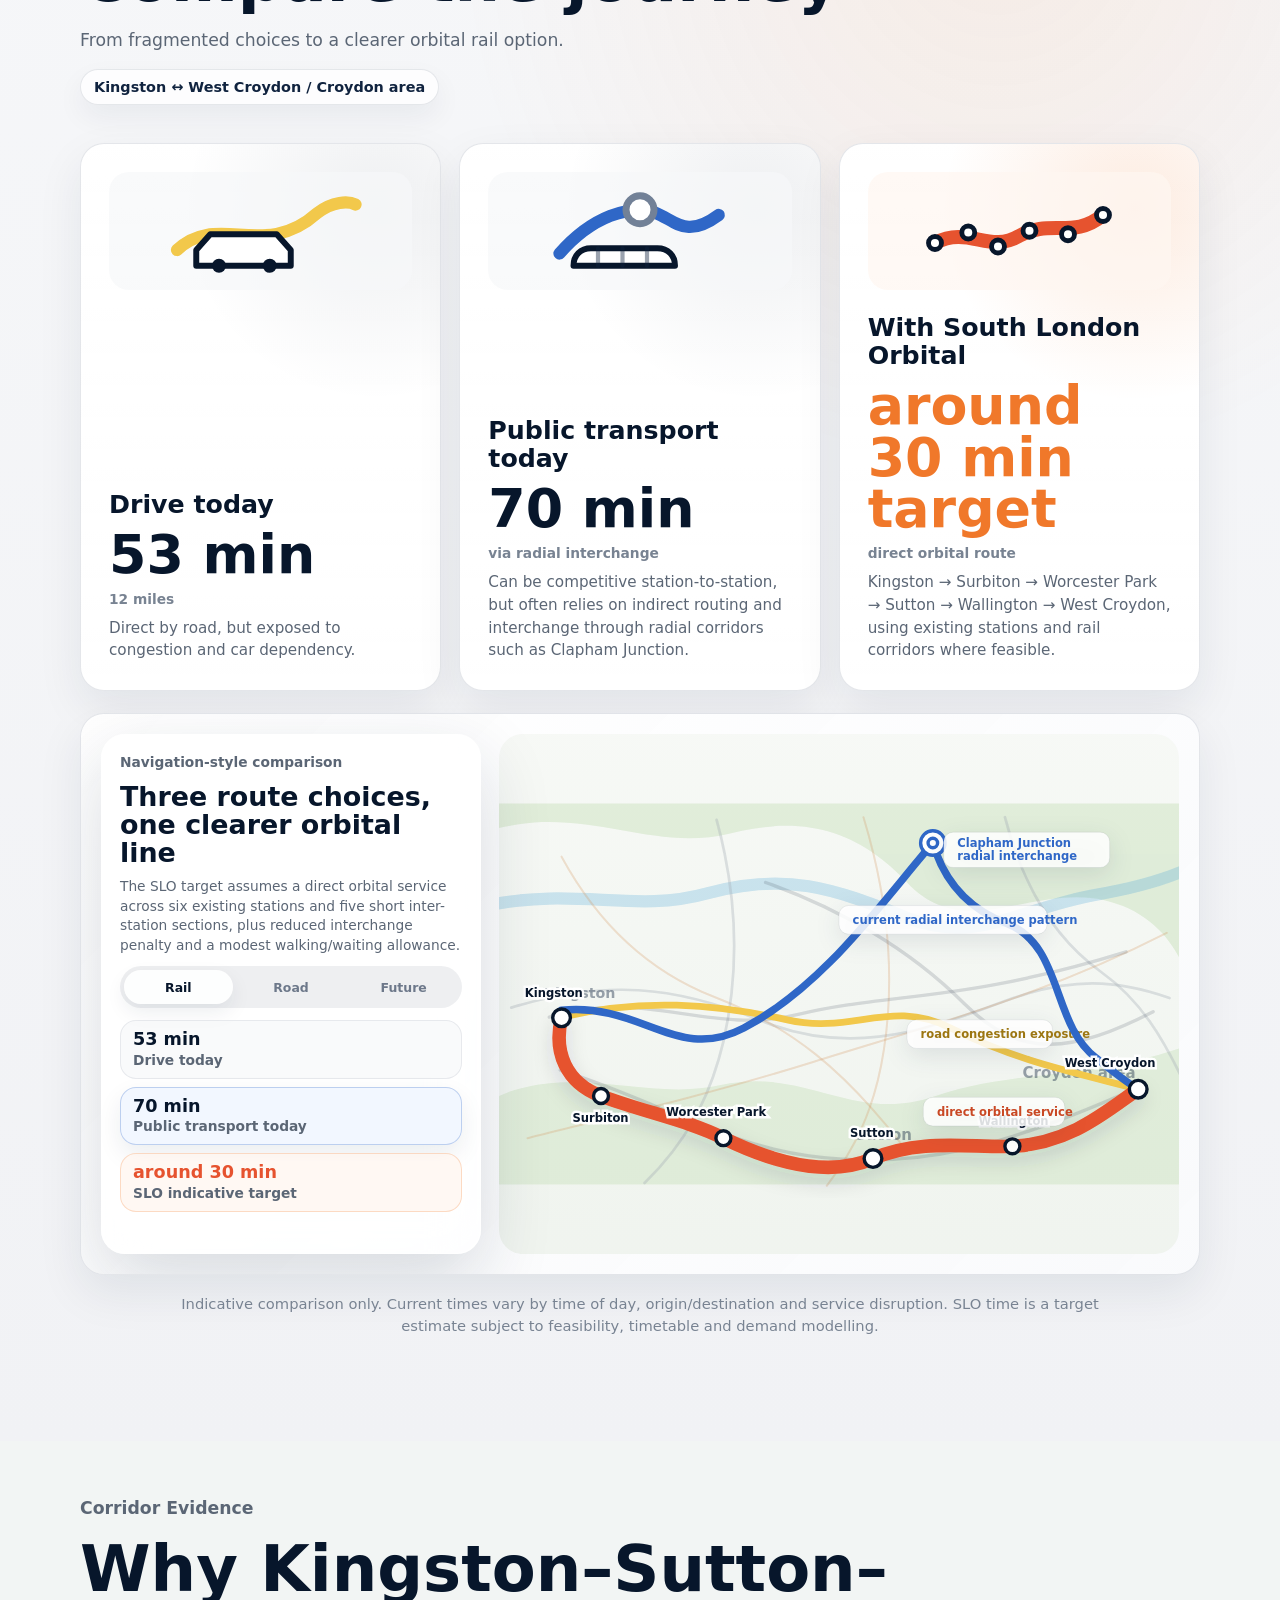
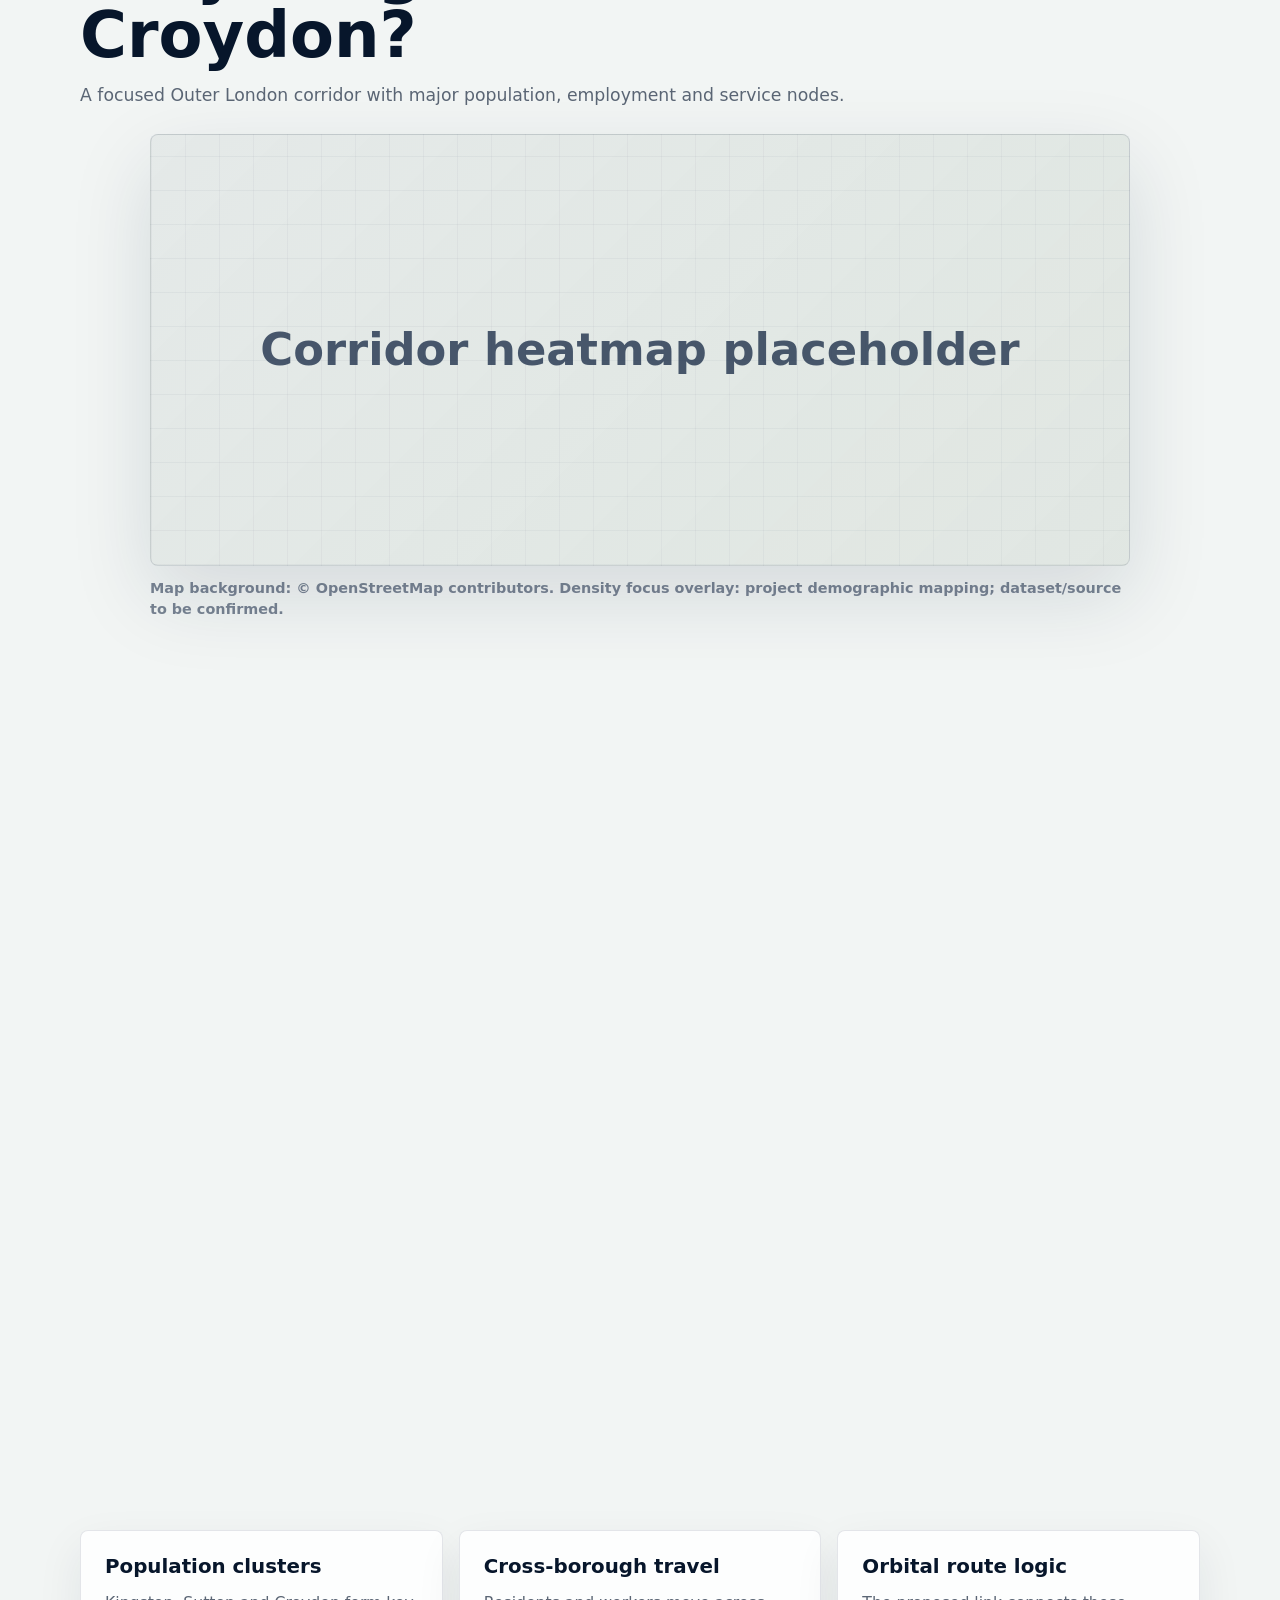
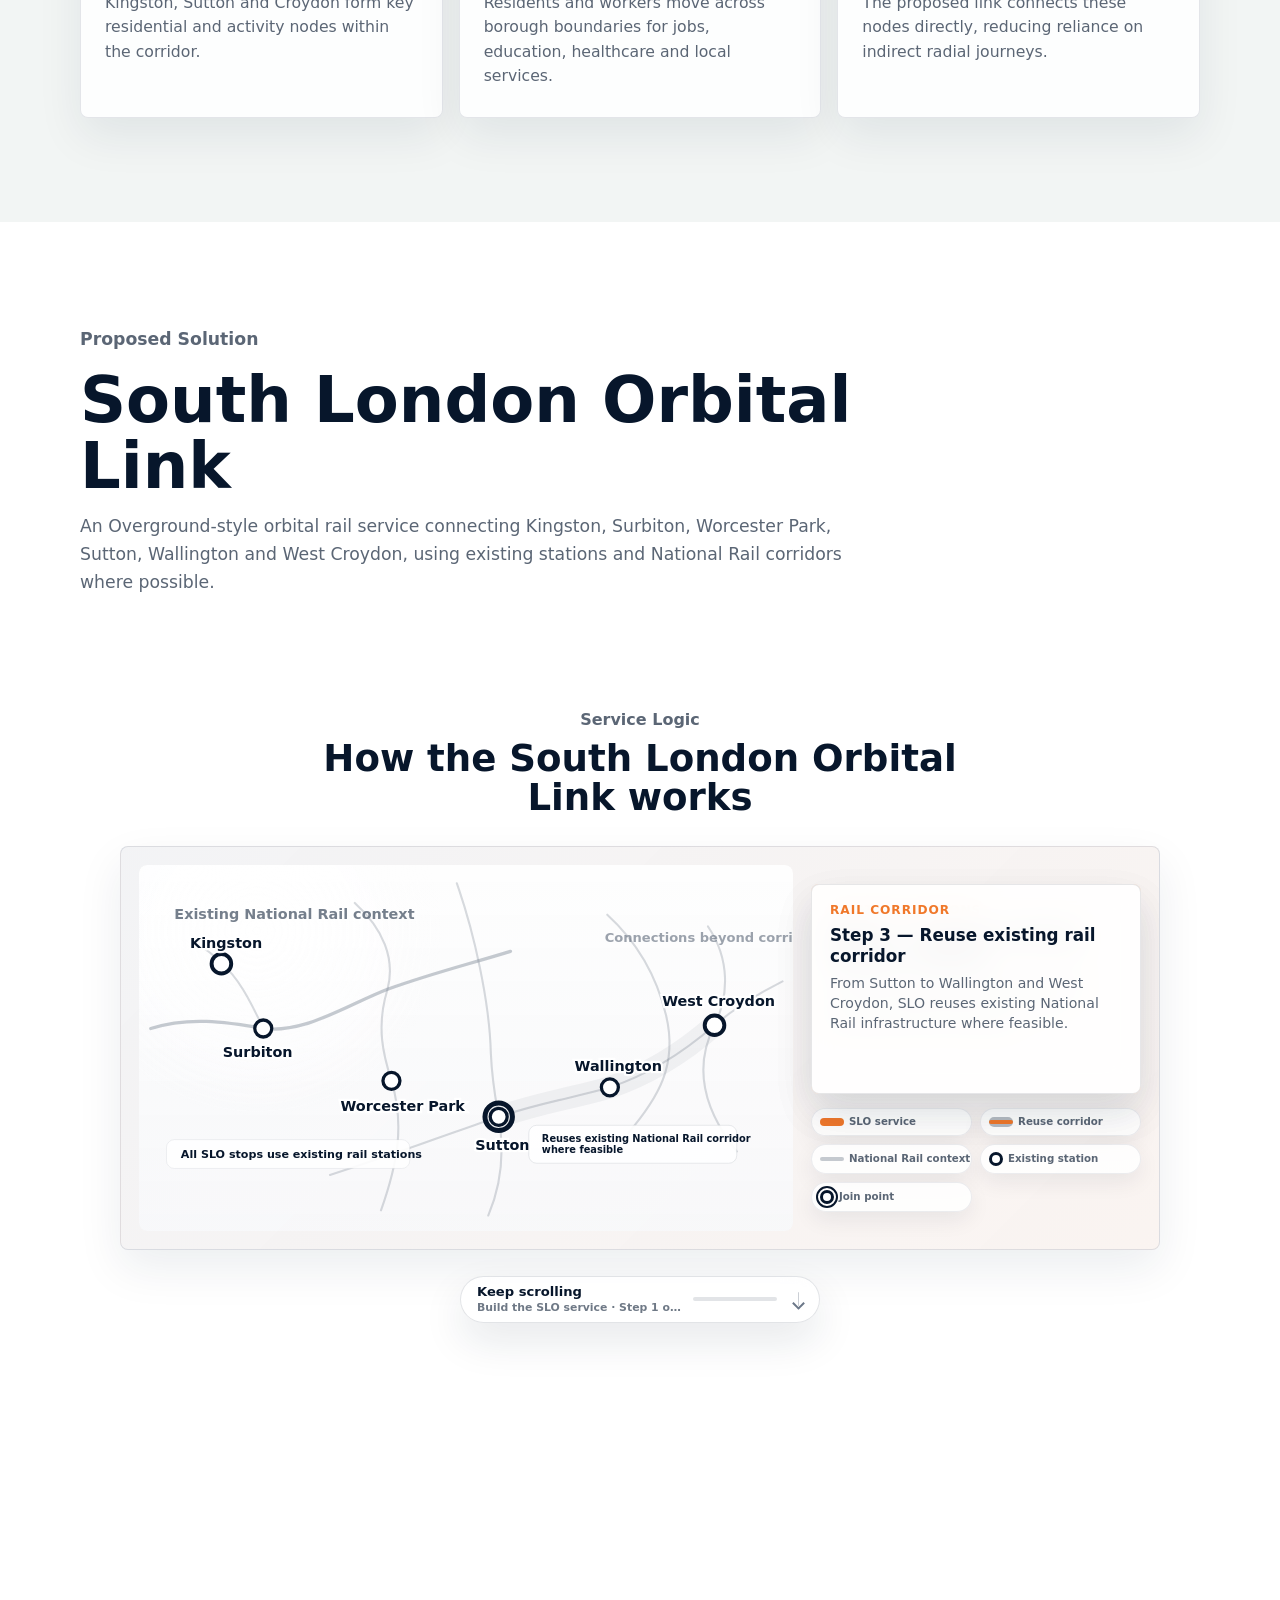
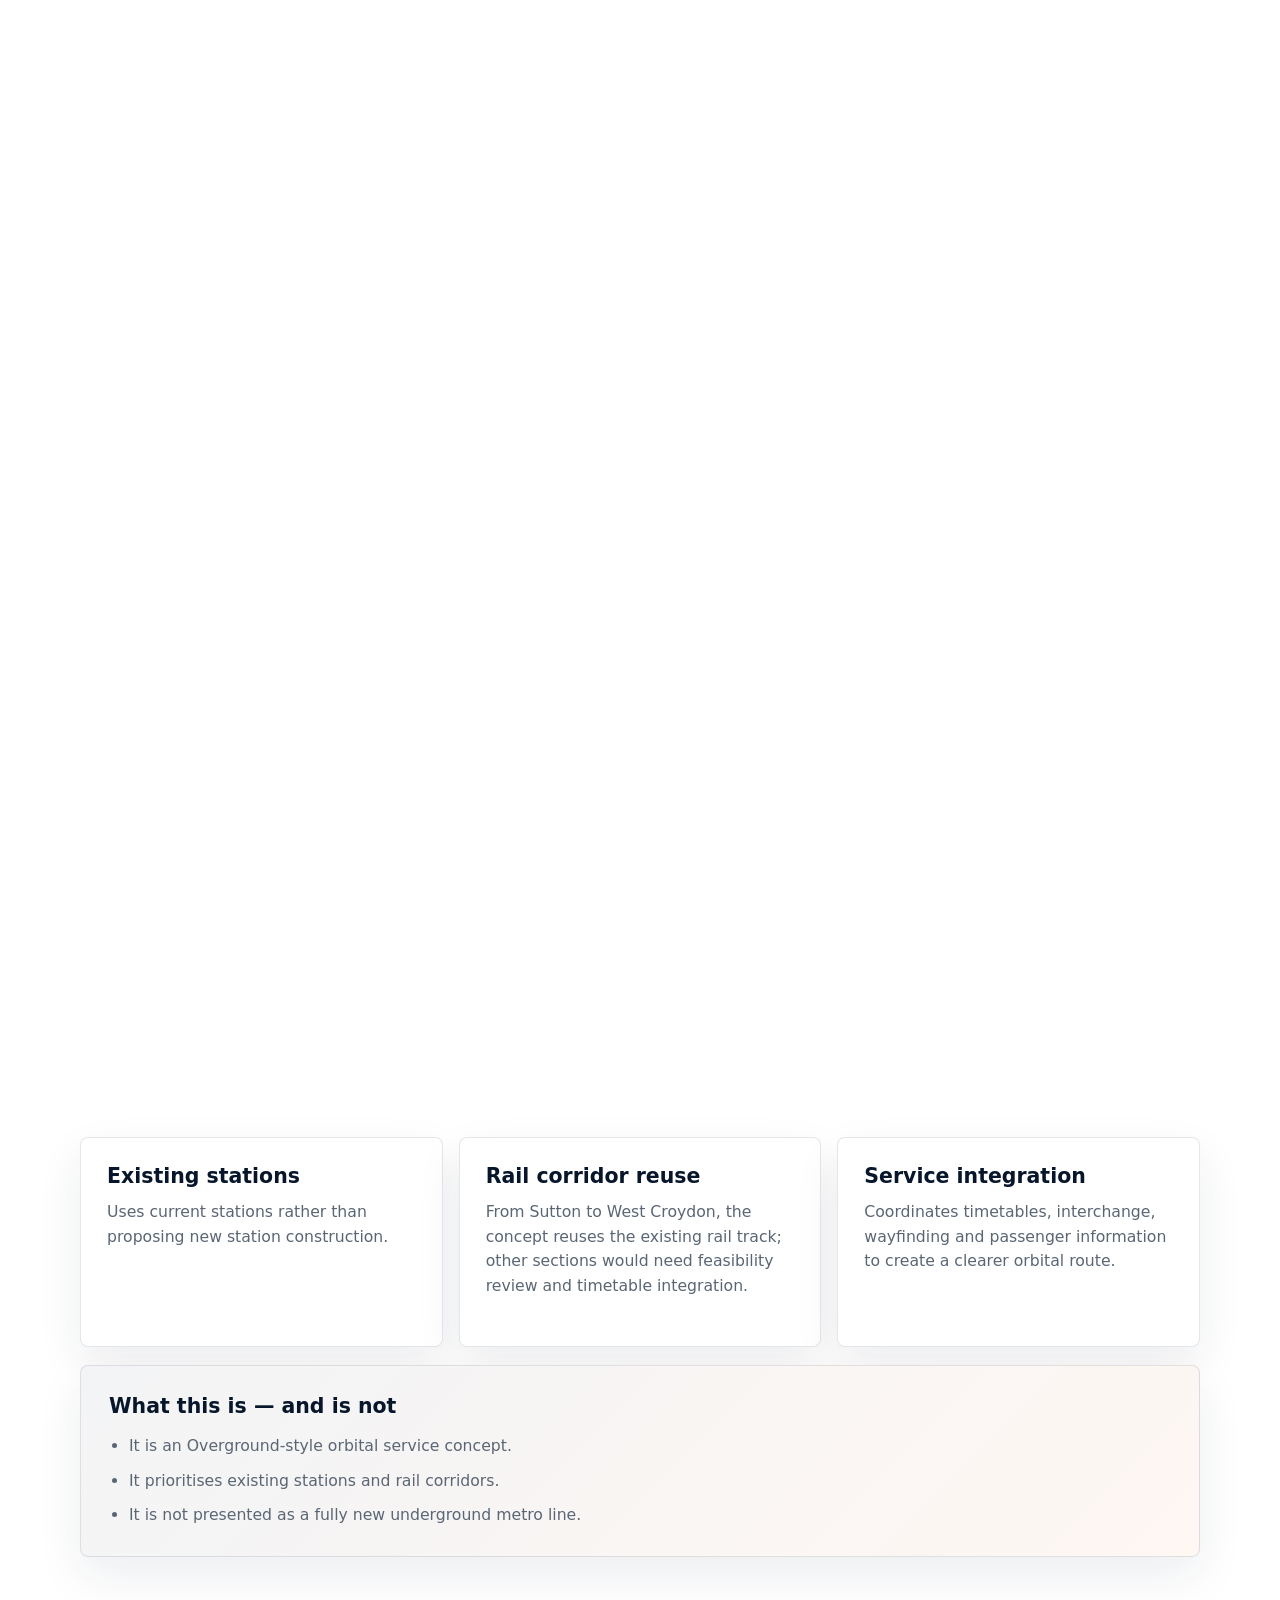
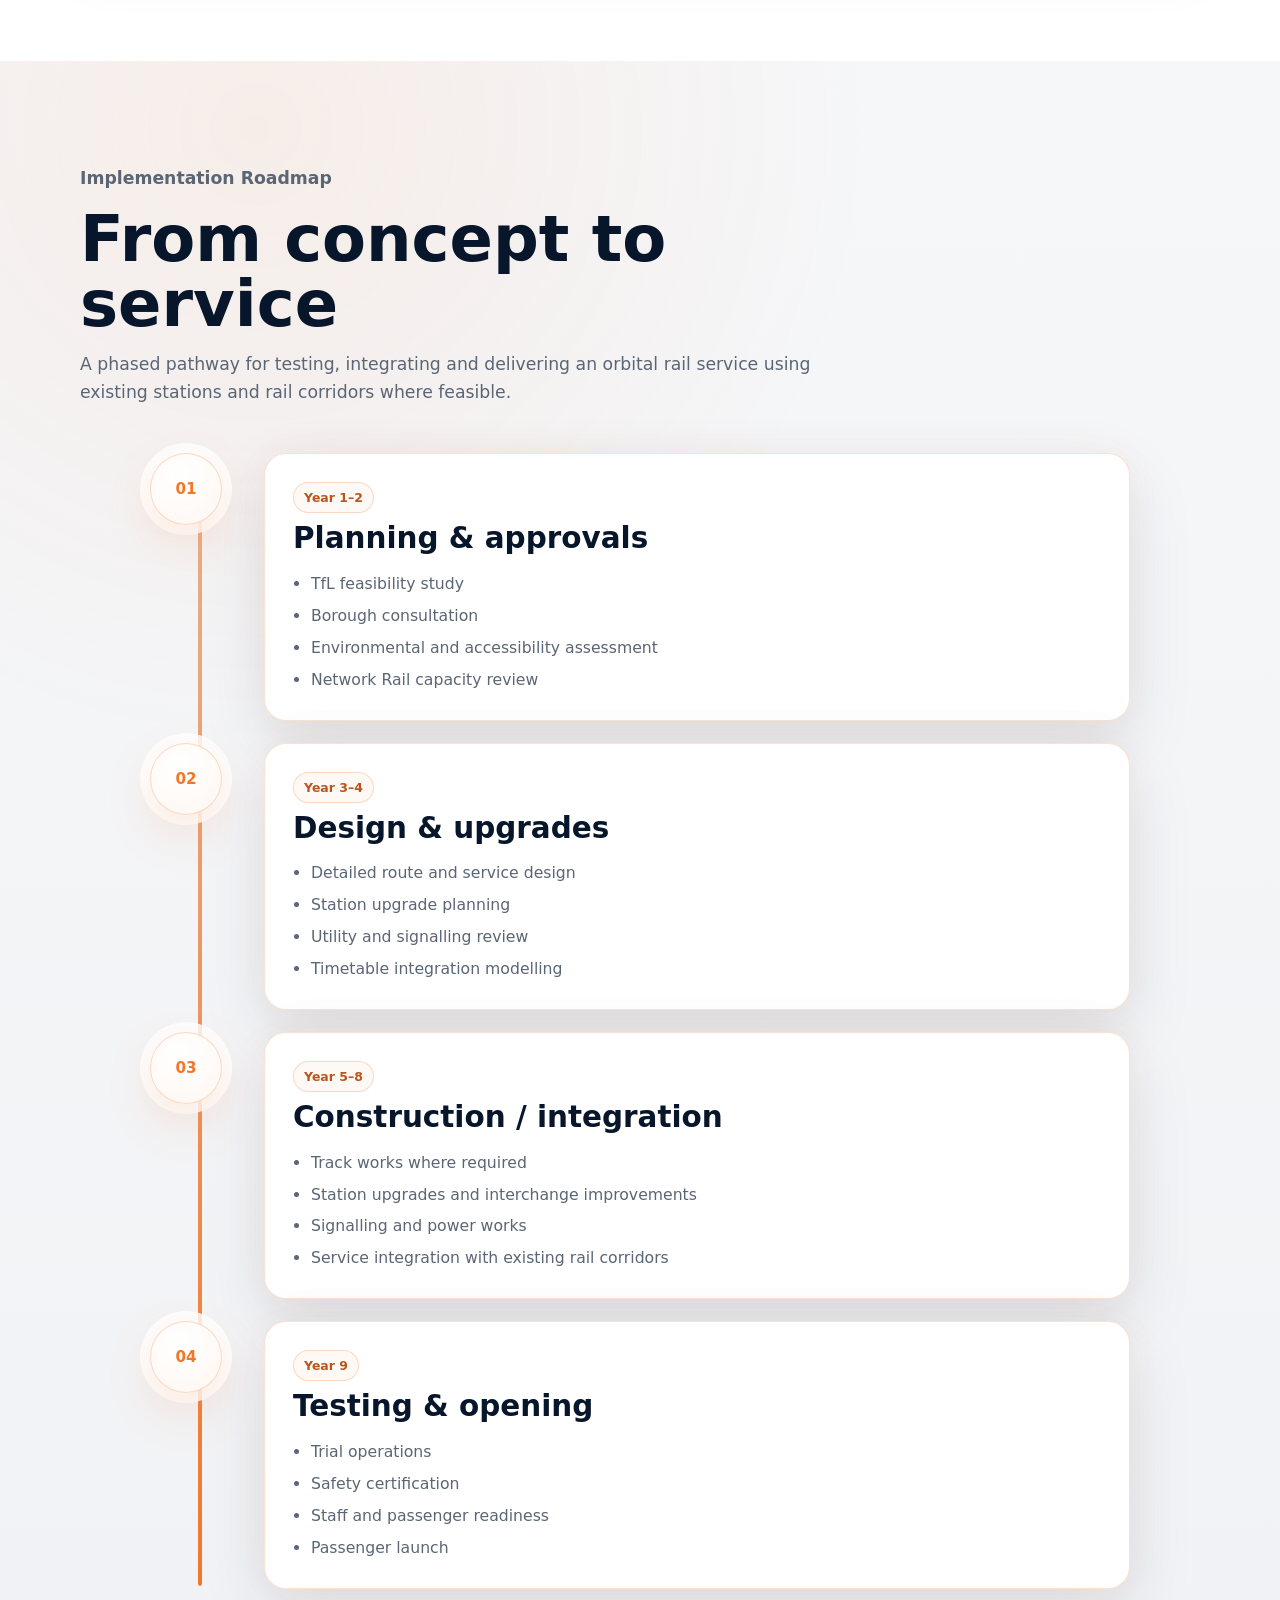
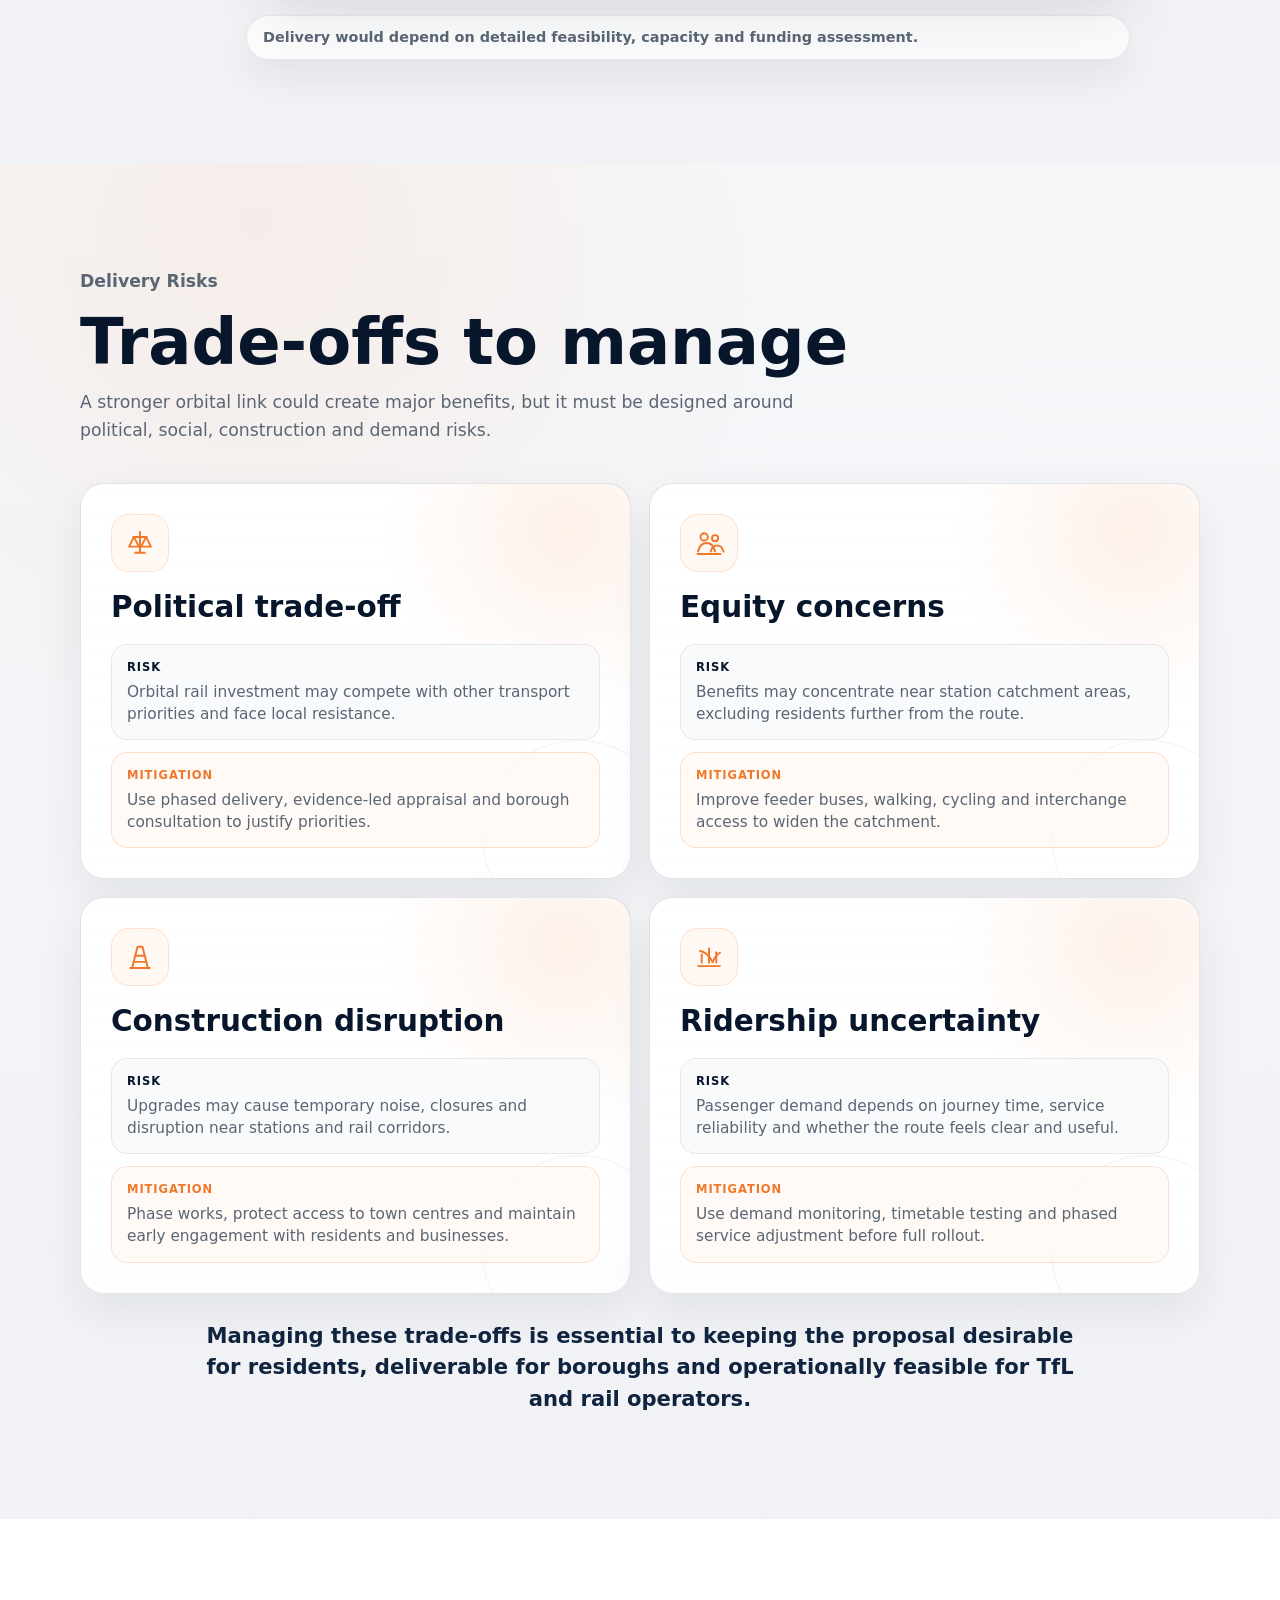
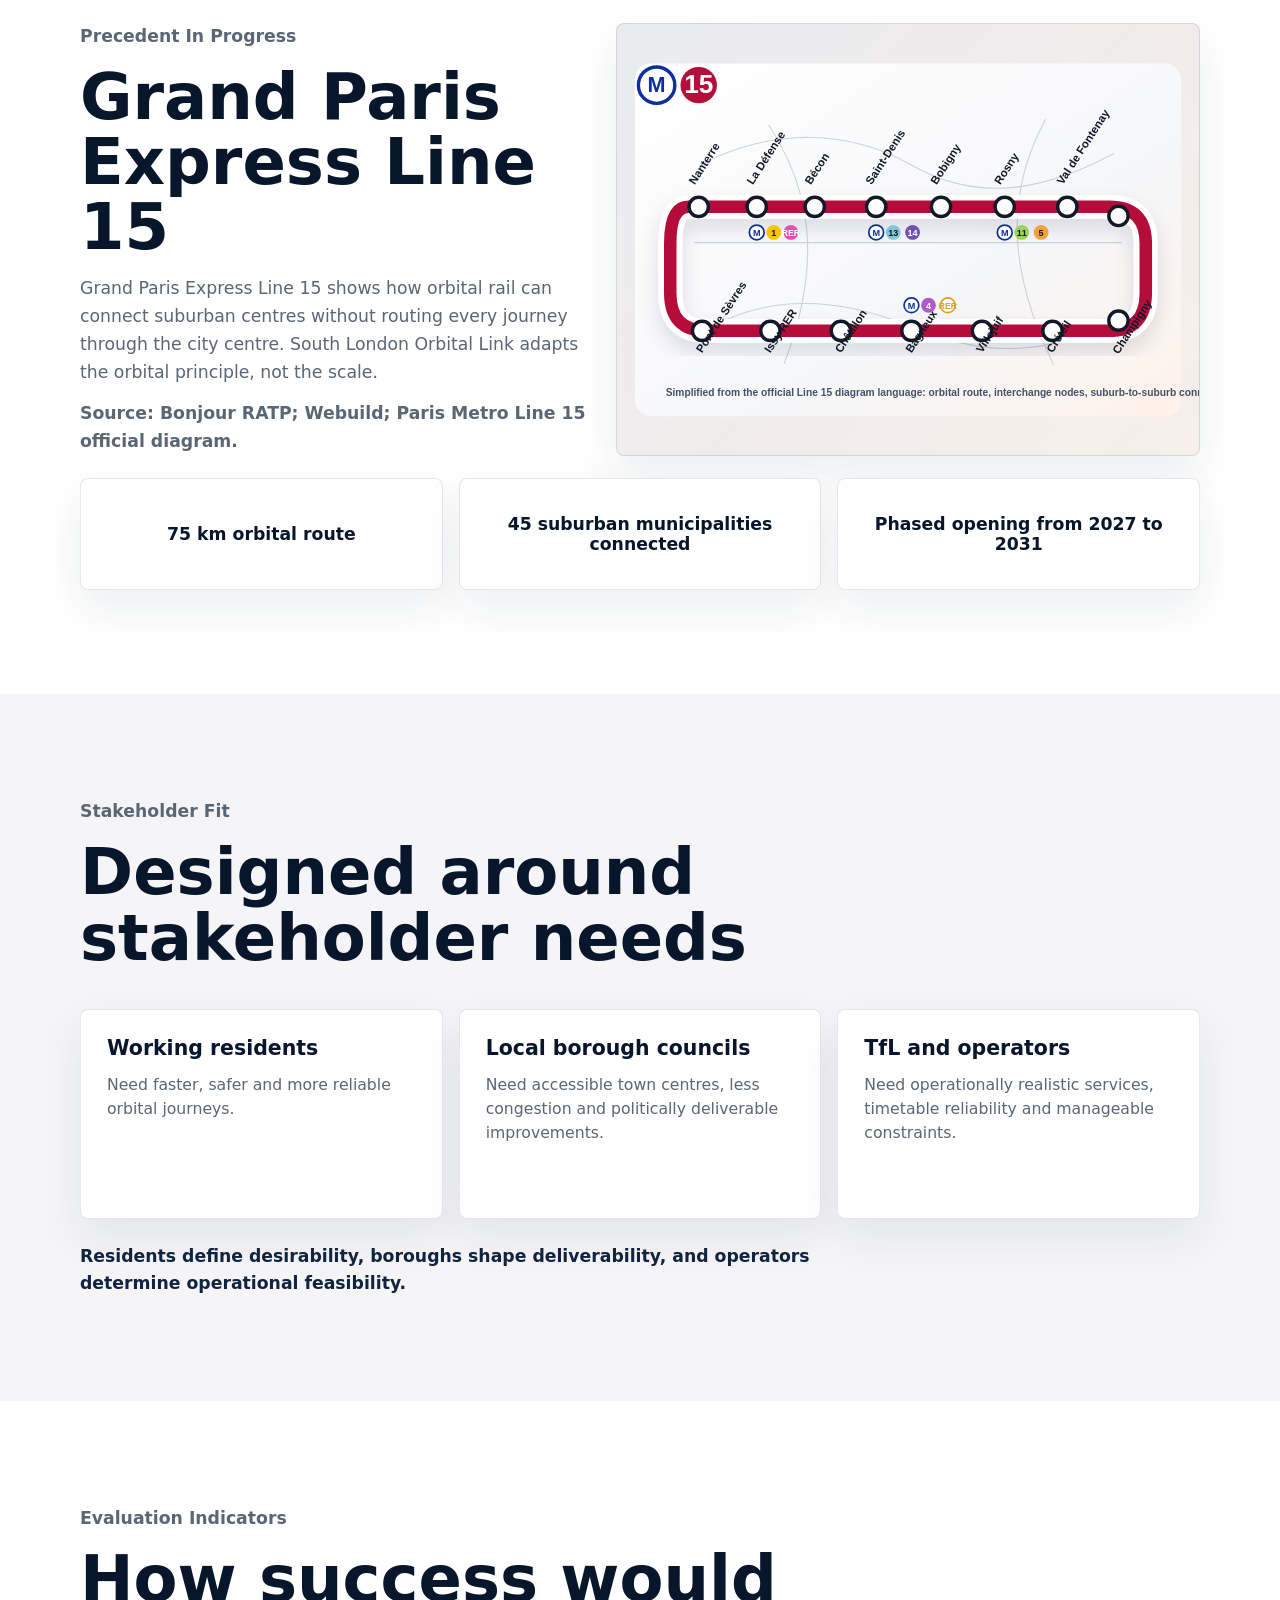
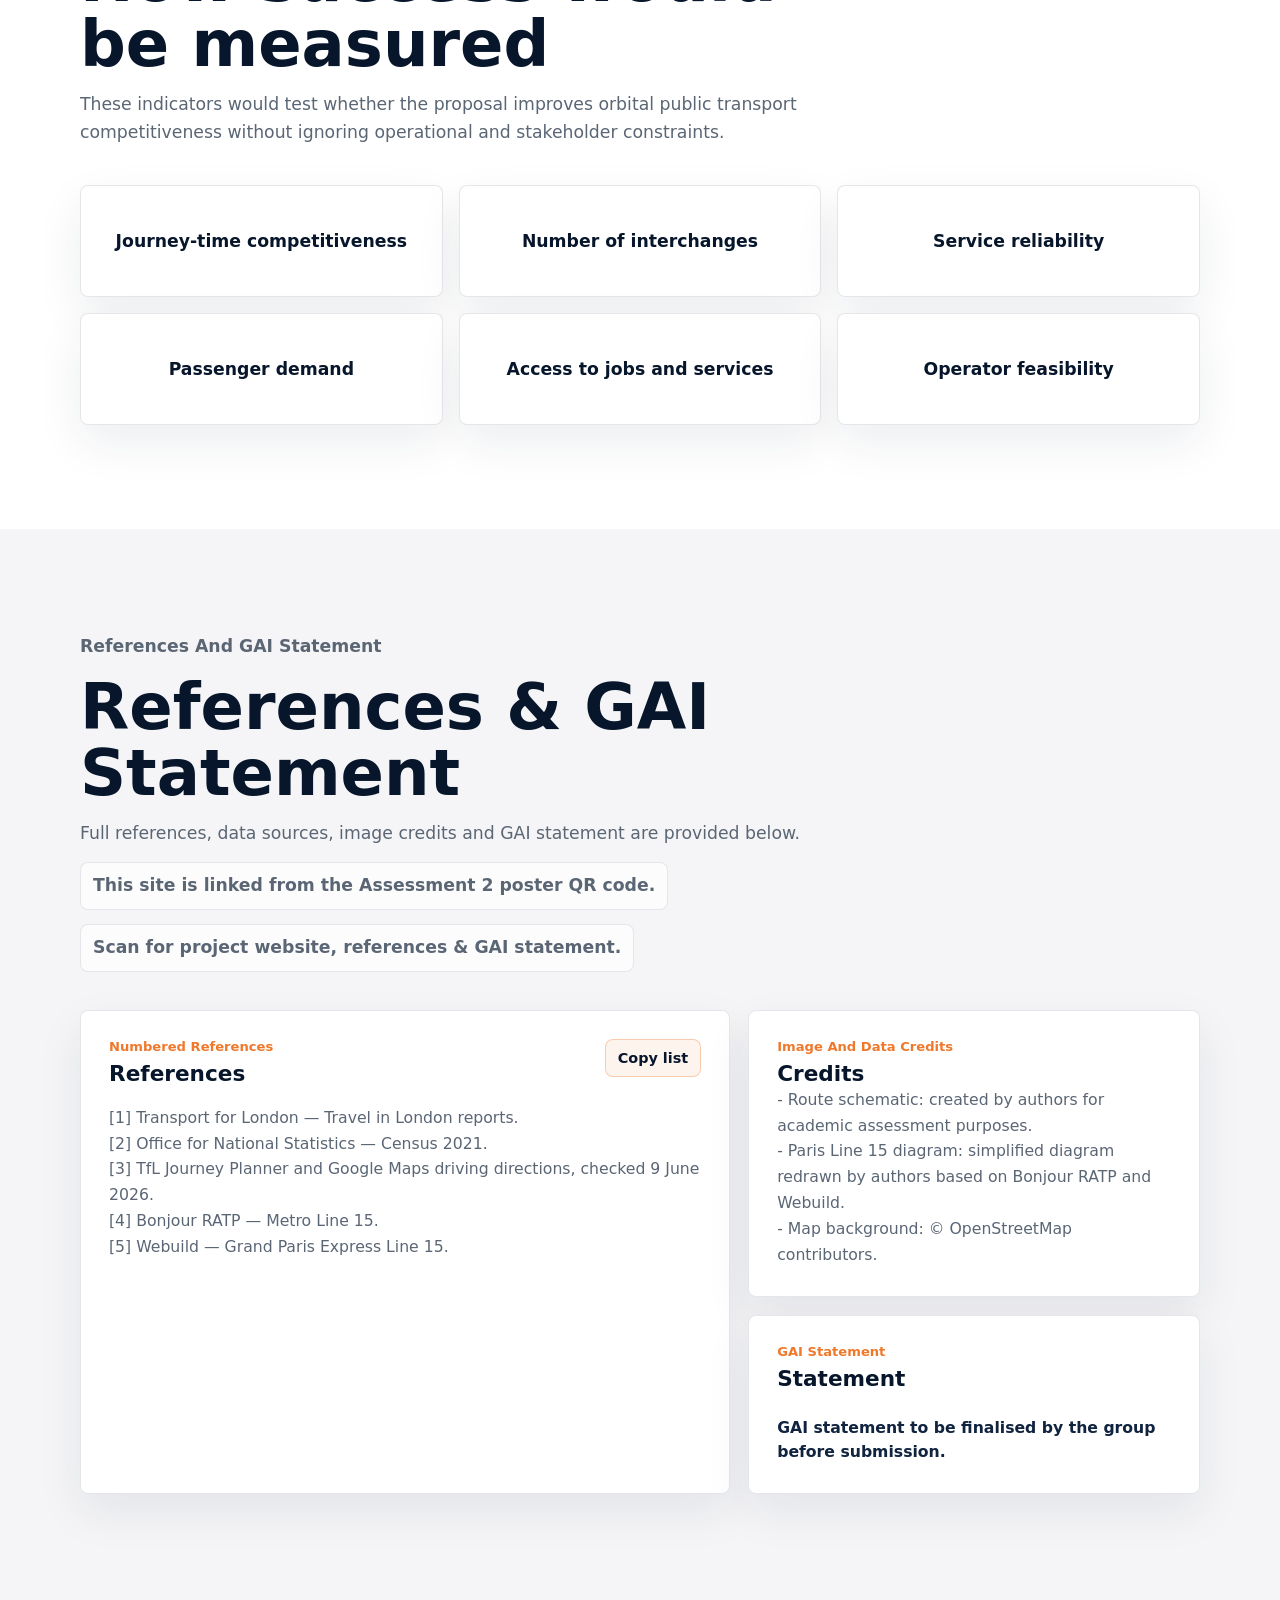
==== commit 3cc98199: "Add sticky scroll guidance cues" ====
--- a/index.html
+++ b/index.html
@@ -8,7 +8,7 @@
       name="description"
       content="MVP route overlay for Outer London 03 — South London Orbital Link."
     />
-    <link rel="stylesheet" href="styles.css?v=24" />
+    <link rel="stylesheet" href="styles.css?v=25" />
   </head>
   <body>
     <a class="skip-link" href="#problem">Skip to project details</a>
@@ -117,9 +117,13 @@
           </div>
 
           <div class="hero-actions" aria-label="Continue reading" aria-hidden="true">
-            <a class="hero-scroll-cue" href="#highlights" tabindex="-1">
-              <span>Scroll for more detail</span>
-              <span class="hero-scroll-mark" aria-hidden="true"></span>
+            <a class="sticky-scroll-cue hero-scroll-cue" href="#highlights" data-sticky-cue="hero" tabindex="-1">
+              <span class="sticky-scroll-cue__copy">
+                <span class="sticky-scroll-cue__label">Keep scrolling</span>
+                <span class="sticky-scroll-cue__meta" data-cue-meta>Route drawing</span>
+              </span>
+              <span class="sticky-scroll-cue__bar" aria-hidden="true"></span>
+              <span class="sticky-scroll-cue__arrow" aria-hidden="true"></span>
             </a>
             <a class="hero-reference-link" href="#references" tabindex="-1">References</a>
           </div>
@@ -475,6 +479,14 @@
               Map background: © OpenStreetMap contributors. Density focus overlay:
               project demographic mapping; dataset/source to be confirmed.
             </p>
+          </div>
+          <div class="sticky-scroll-cue corridor-scroll-cue" data-sticky-cue="corridor" aria-hidden="true">
+            <span class="sticky-scroll-cue__copy">
+              <span class="sticky-scroll-cue__label">Keep scrolling</span>
+              <span class="sticky-scroll-cue__meta" data-cue-meta>Reveal corridor clusters</span>
+            </span>
+            <span class="sticky-scroll-cue__bar" aria-hidden="true"></span>
+            <span class="sticky-scroll-cue__arrow" aria-hidden="true"></span>
           </div>
           </div>
         </div>
@@ -655,6 +667,14 @@
                 </div>
 
               </figure>
+              <div class="sticky-scroll-cue works-scroll-cue" data-sticky-cue="works" aria-hidden="true">
+                <span class="sticky-scroll-cue__copy">
+                  <span class="sticky-scroll-cue__label">Keep scrolling</span>
+                  <span class="sticky-scroll-cue__meta" data-cue-meta>Build the SLO service</span>
+                </span>
+                <span class="sticky-scroll-cue__bar" aria-hidden="true"></span>
+                <span class="sticky-scroll-cue__arrow" aria-hidden="true"></span>
+              </div>
             </div>
           </div>
 
@@ -993,6 +1013,6 @@
       </section>
     </main>
 
-    <script src="script.js?v=24" defer></script>
+    <script src="script.js?v=25" defer></script>
   </body>
 </html>
--- a/styles.css
+++ b/styles.css
@@ -470,6 +470,146 @@
   color: var(--text-strong);
 }
 
+.sticky-scroll-cue {
+  --cue-progress: 0%;
+  display: grid;
+  grid-template-columns: minmax(0, 1fr) 84px 18px;
+  align-items: center;
+  gap: 12px;
+  width: min(360px, calc(100% - 24px));
+  min-height: 46px;
+  border: 1px solid rgba(16, 35, 63, 0.12);
+  border-radius: 999px;
+  background: rgba(255, 255, 255, 0.78);
+  color: var(--text-strong);
+  padding: 8px 12px 8px 16px;
+  box-shadow: 0 18px 42px rgba(16, 35, 63, 0.1);
+  backdrop-filter: blur(18px);
+  opacity: 0;
+  pointer-events: none;
+  text-align: left;
+  text-decoration: none;
+  transform: translateY(10px);
+  transition:
+    opacity 220ms ease,
+    transform 260ms cubic-bezier(0.2, 0.8, 0.2, 1),
+    background-color 180ms ease,
+    box-shadow 180ms ease;
+}
+
+.sticky-scroll-cue.is-visible {
+  opacity: 1;
+  transform: translateY(0);
+}
+
+a.sticky-scroll-cue.is-visible {
+  pointer-events: auto;
+}
+
+.sticky-scroll-cue.is-complete {
+  opacity: 0.42;
+  transform: translateY(2px);
+}
+
+.sticky-scroll-cue:hover,
+.sticky-scroll-cue:focus-visible {
+  background: rgba(255, 255, 255, 0.94);
+  box-shadow: 0 22px 52px rgba(16, 35, 63, 0.13);
+  outline: none;
+  transform: translateY(-2px);
+}
+
+.sticky-scroll-cue__copy {
+  display: grid;
+  gap: 2px;
+  min-width: 0;
+}
+
+.sticky-scroll-cue__label {
+  color: var(--text-strong);
+  font-size: 0.82rem;
+  font-weight: 820;
+  letter-spacing: 0;
+  line-height: 1.1;
+  white-space: nowrap;
+}
+
+.sticky-scroll-cue__meta {
+  overflow: hidden;
+  color: rgba(91, 102, 117, 0.88);
+  font-size: 0.68rem;
+  font-weight: 720;
+  line-height: 1.1;
+  text-overflow: ellipsis;
+  white-space: nowrap;
+}
+
+.sticky-scroll-cue__bar {
+  position: relative;
+  height: 4px;
+  overflow: hidden;
+  border-radius: 999px;
+  background: rgba(16, 35, 63, 0.12);
+}
+
+.sticky-scroll-cue__bar::before {
+  position: absolute;
+  inset: 0;
+  width: var(--cue-progress);
+  border-radius: inherit;
+  background: linear-gradient(90deg, rgba(240, 120, 42, 0.86), var(--line));
+  content: "";
+  transition: width 120ms linear;
+}
+
+.sticky-scroll-cue__arrow {
+  position: relative;
+  display: inline-grid;
+  width: 18px;
+  height: 24px;
+  place-items: center;
+}
+
+.sticky-scroll-cue__arrow::before {
+  width: 1px;
+  height: 14px;
+  border-radius: 999px;
+  background: rgba(16, 35, 63, 0.22);
+  content: "";
+}
+
+.sticky-scroll-cue__arrow::after {
+  position: absolute;
+  bottom: 3px;
+  width: 7px;
+  height: 7px;
+  border-right: 2px solid rgba(16, 35, 63, 0.62);
+  border-bottom: 2px solid rgba(16, 35, 63, 0.62);
+  content: "";
+  transform: rotate(45deg);
+  animation: sticky-cue-arrow 1.35s ease-in-out infinite;
+}
+
+.corridor-scroll-cue,
+.works-scroll-cue {
+  z-index: 4;
+  justify-self: center;
+  margin: -2px auto 0;
+}
+
+@keyframes sticky-cue-arrow {
+  0%,
+  100% {
+    opacity: 0.46;
+    transform: translateY(-2px) rotate(45deg);
+  }
+
+  50% {
+    opacity: 0.95;
+    transform: translateY(3px) rotate(45deg);
+  }
+}
+
 .hero-scroll-mark {
   position: relative;
   width: 18px;
@@ -3234,6 +3374,26 @@
     font-size: 0.9rem;
   }
 
+  .sticky-scroll-cue {
+    grid-template-columns: minmax(0, 1fr) 62px 16px;
+    gap: 8px;
+    width: min(318px, calc(100vw - 36px));
+    min-height: 42px;
+    padding: 7px 10px 7px 13px;
+  }
+
+  .sticky-scroll-cue__label {
+    font-size: 0.76rem;
+  }
+
+  .sticky-scroll-cue__meta {
+    font-size: 0.62rem;
+  }
+
+  .sticky-scroll-cue__bar {
+    height: 3px;
+  }
+
   .stats-grid,
   .card-grid.three-up,
   .metric-grid,
@@ -3743,6 +3903,7 @@
 
   .hero-scroll-mark::before,
   .hero-scroll-mark::after,
+  .sticky-scroll-cue__arrow::after,
   .swipe-track::after {
     animation: none;
   }
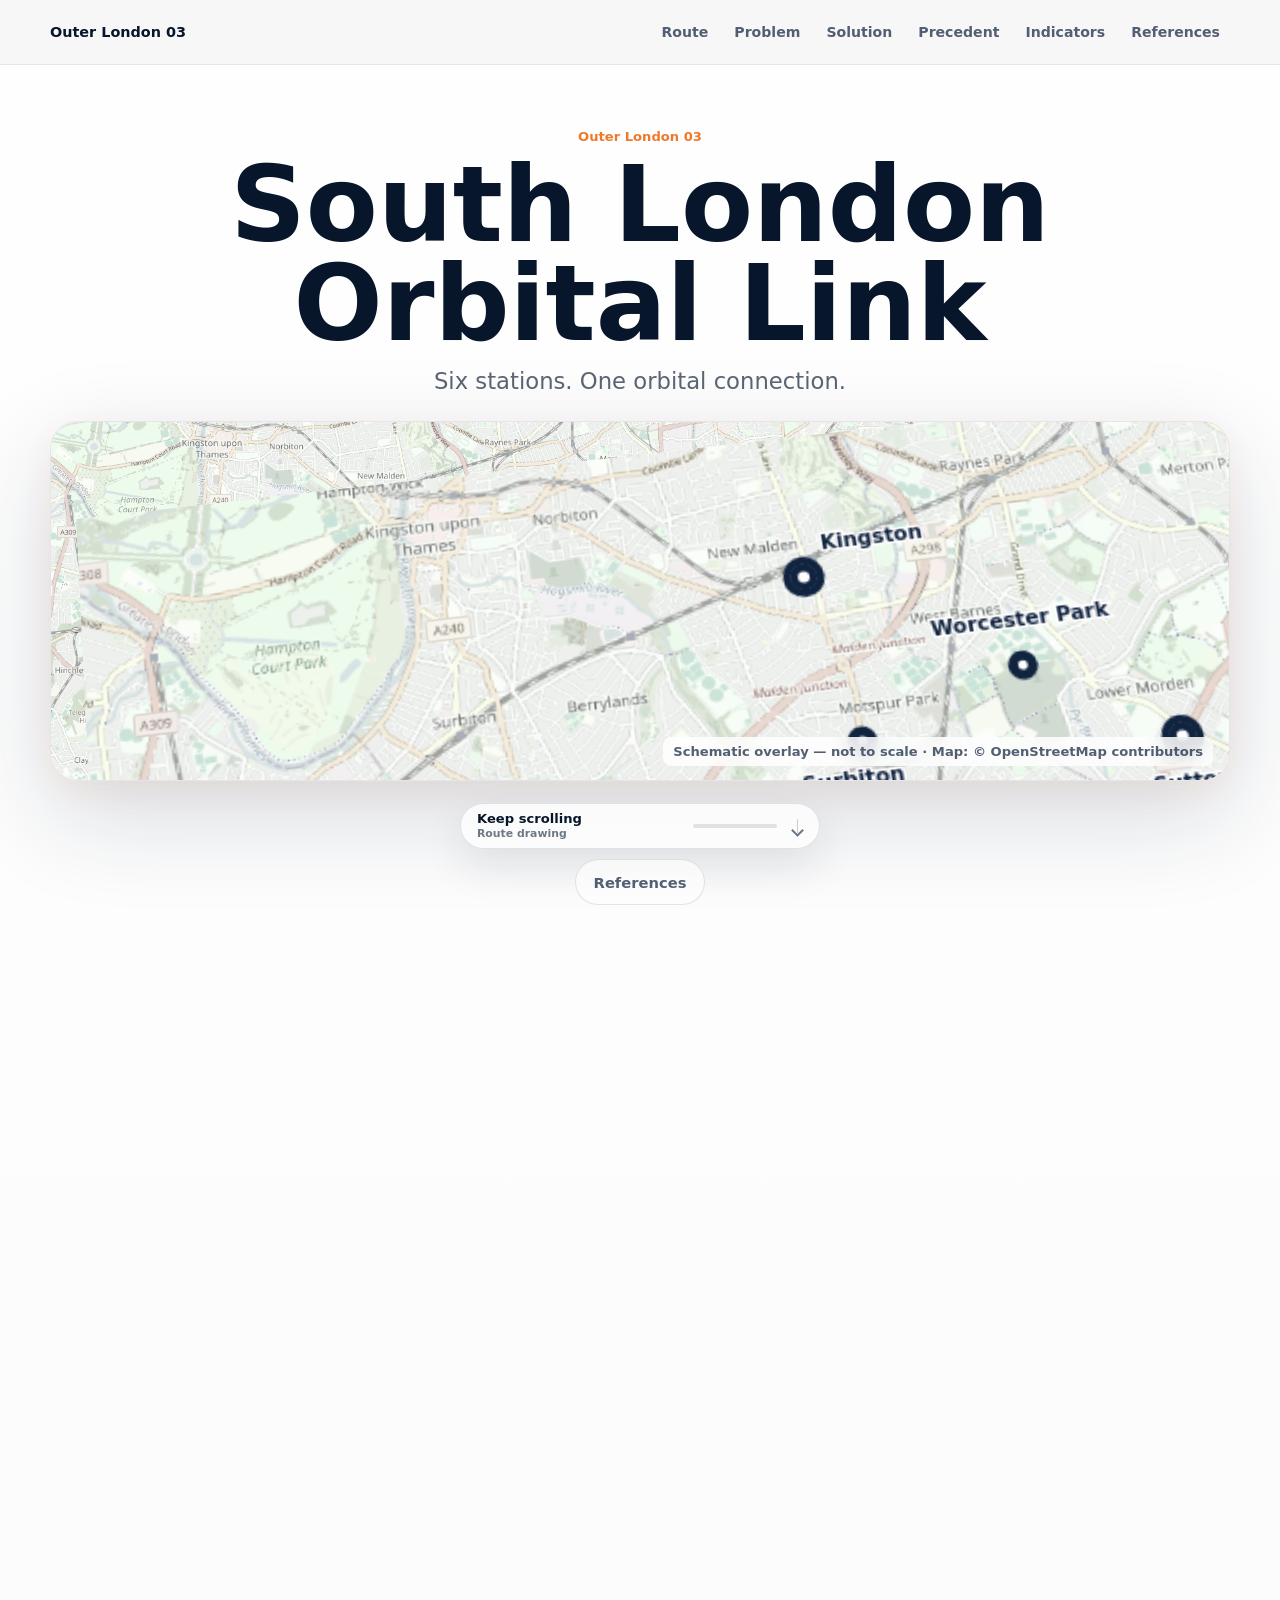
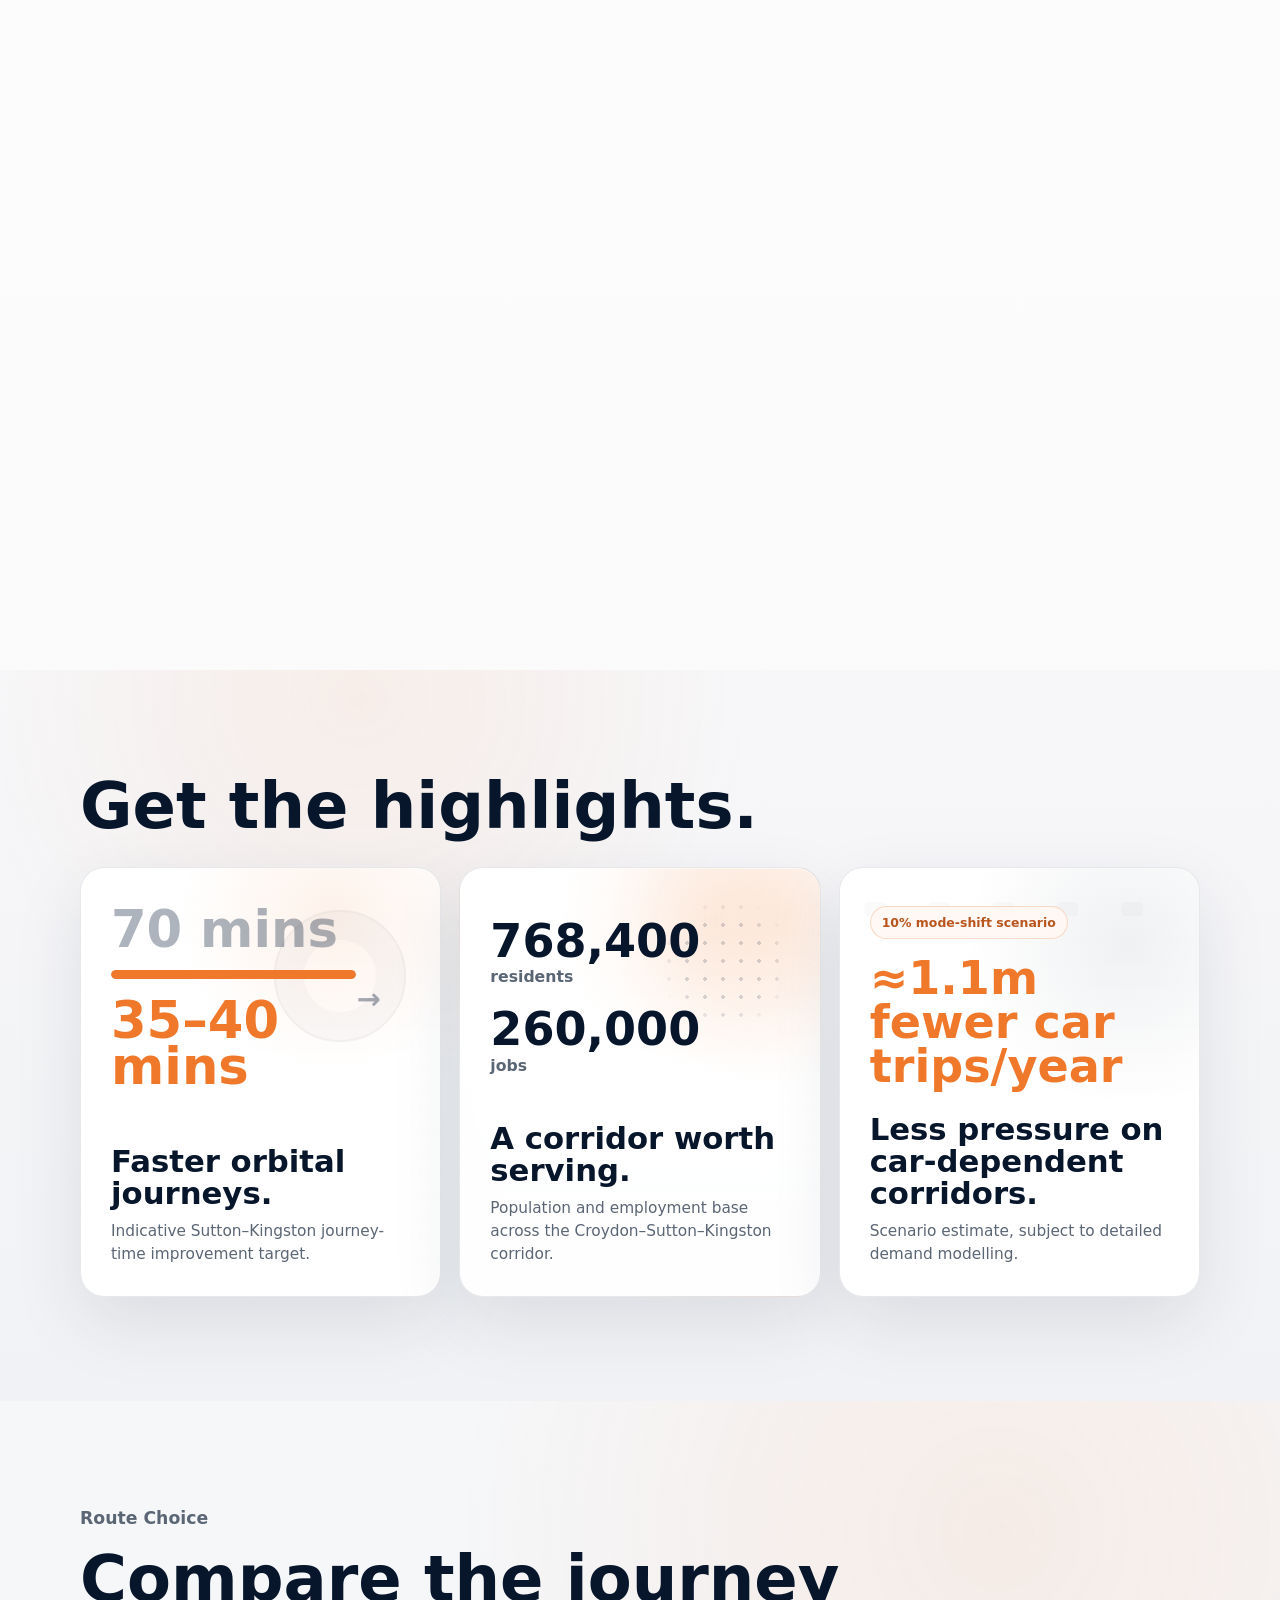
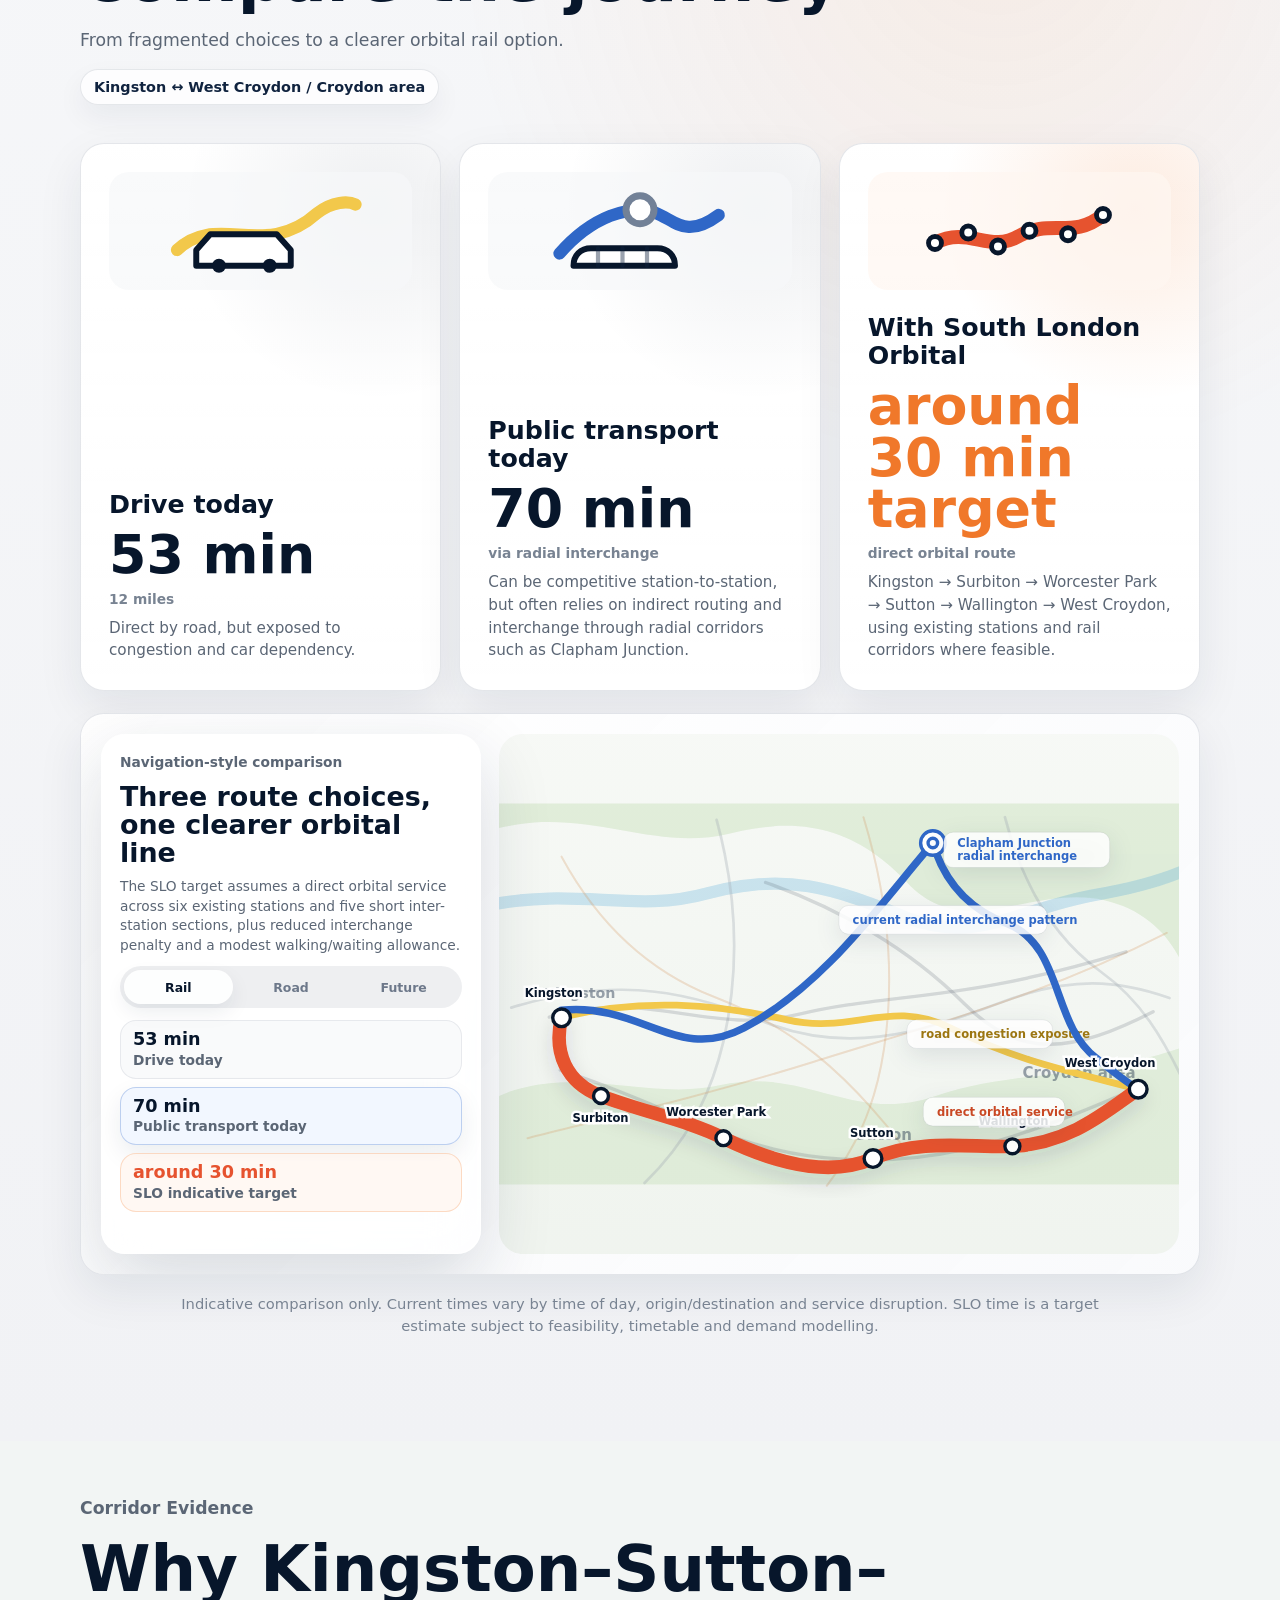
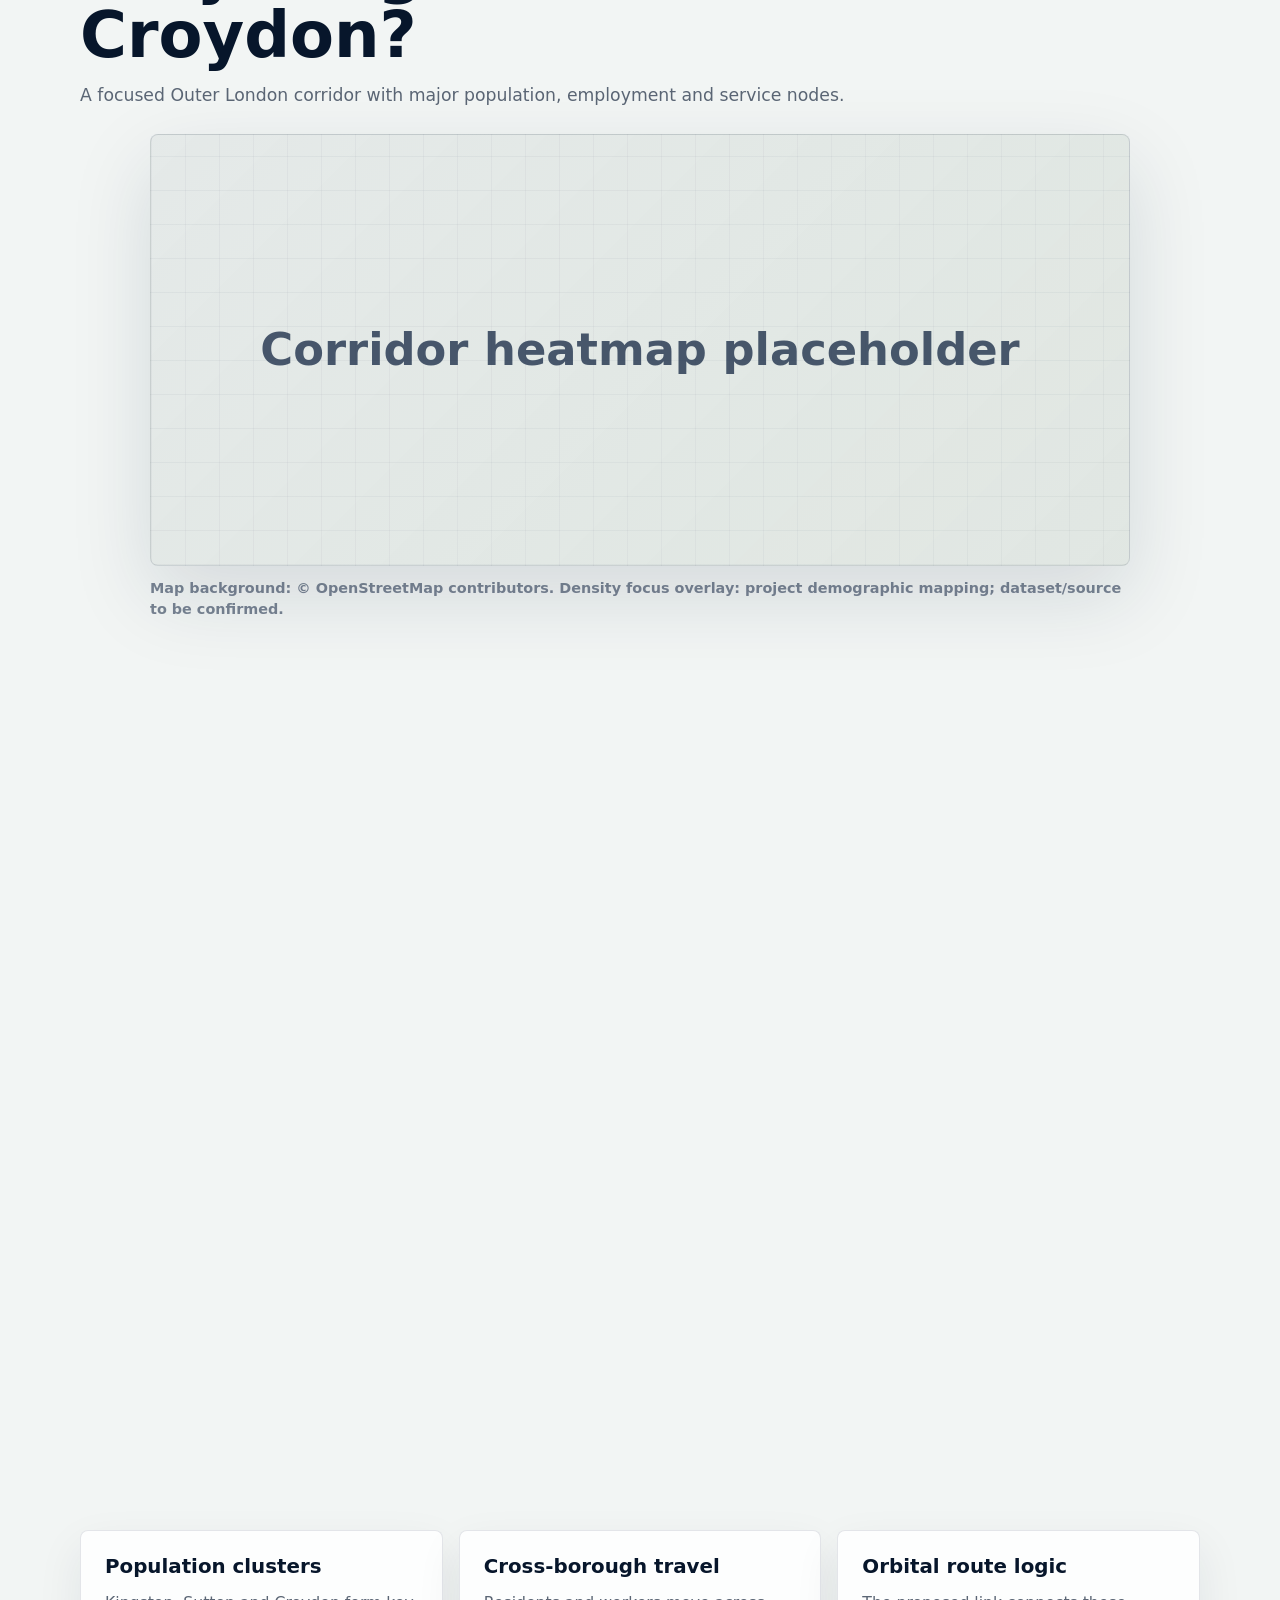
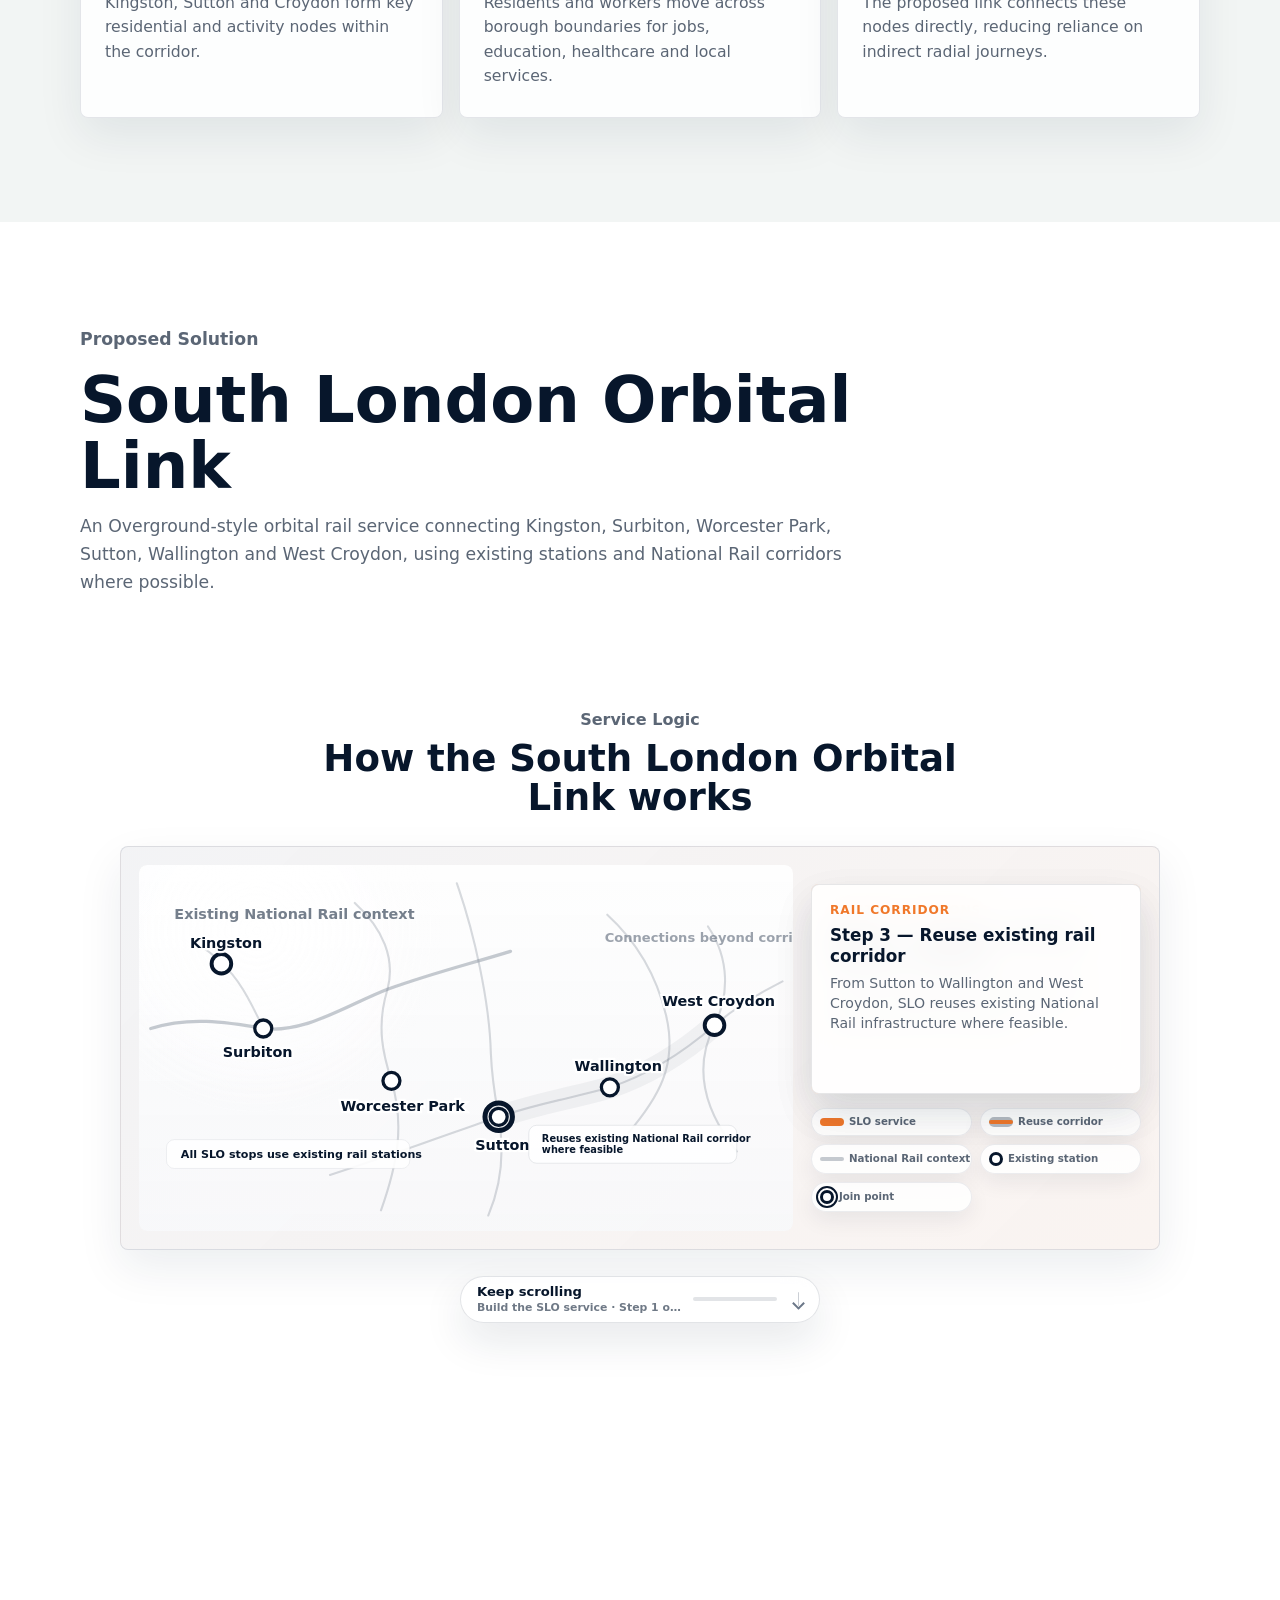
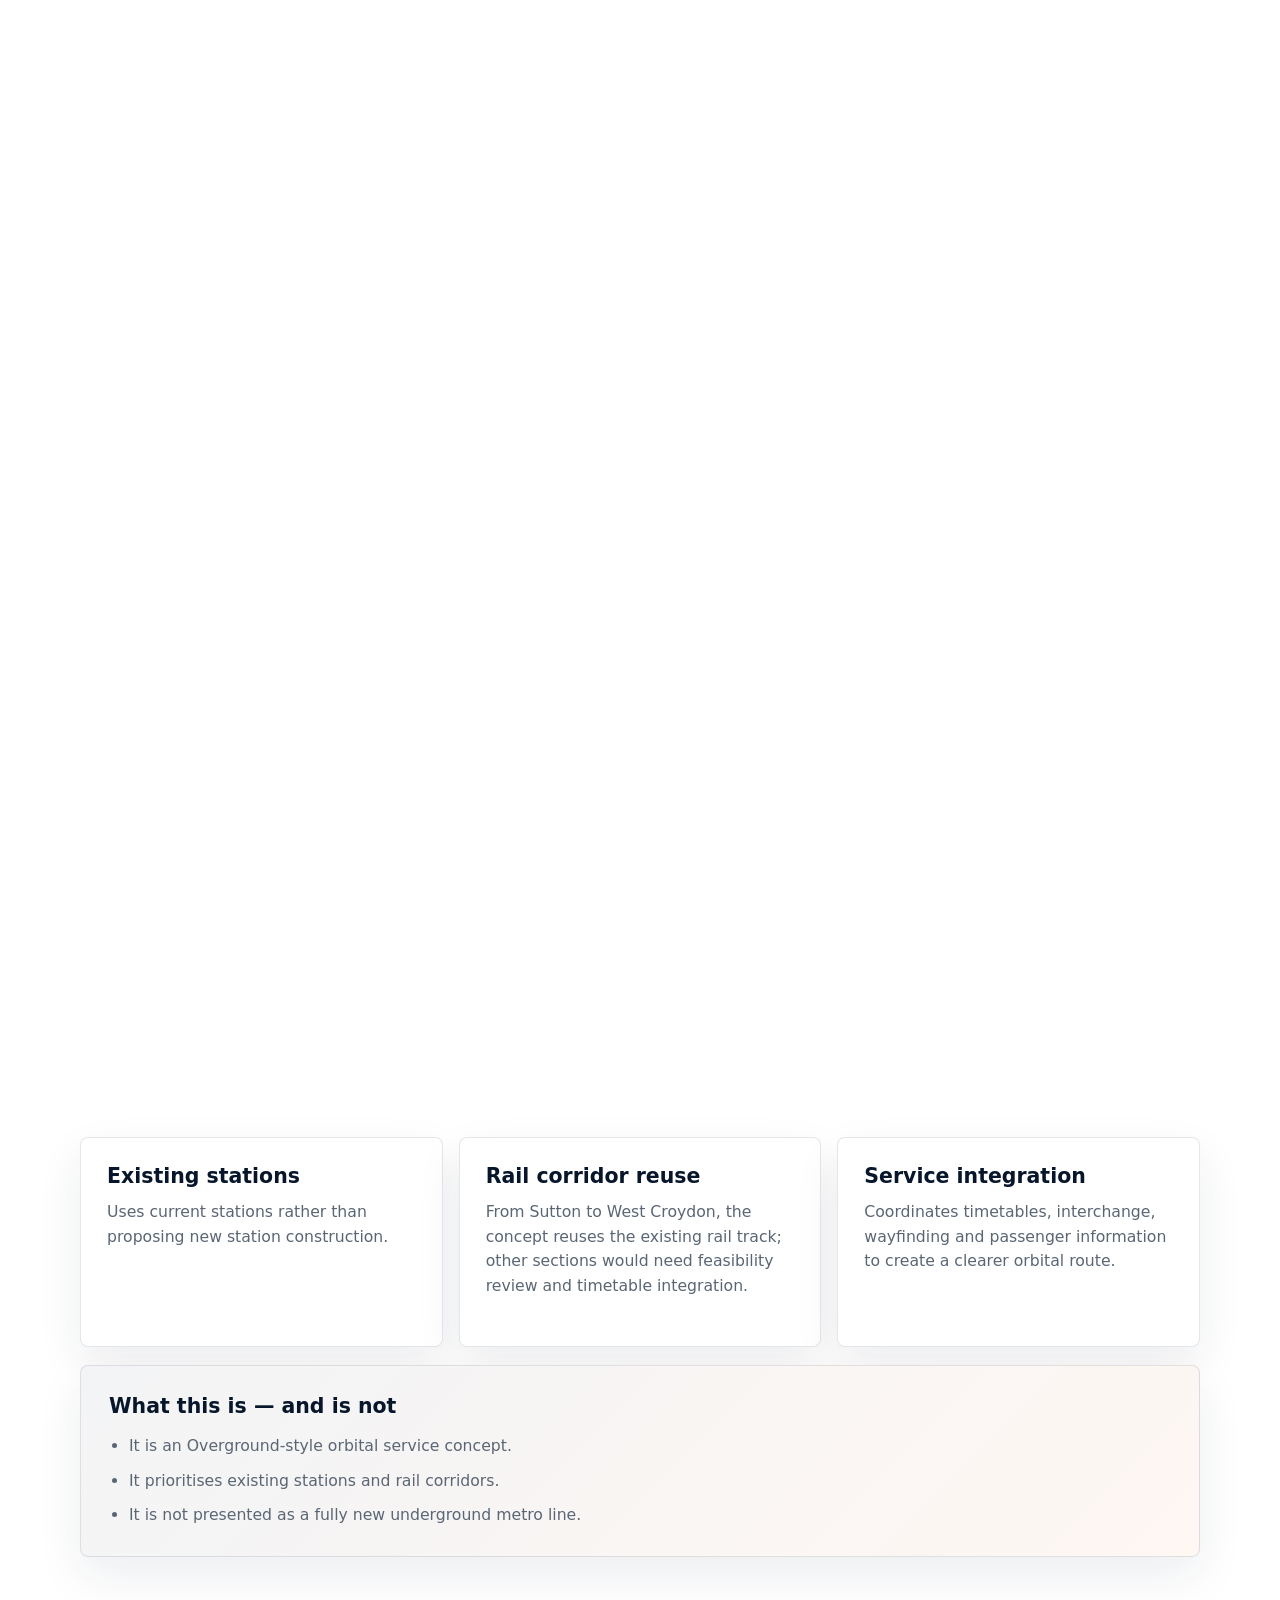
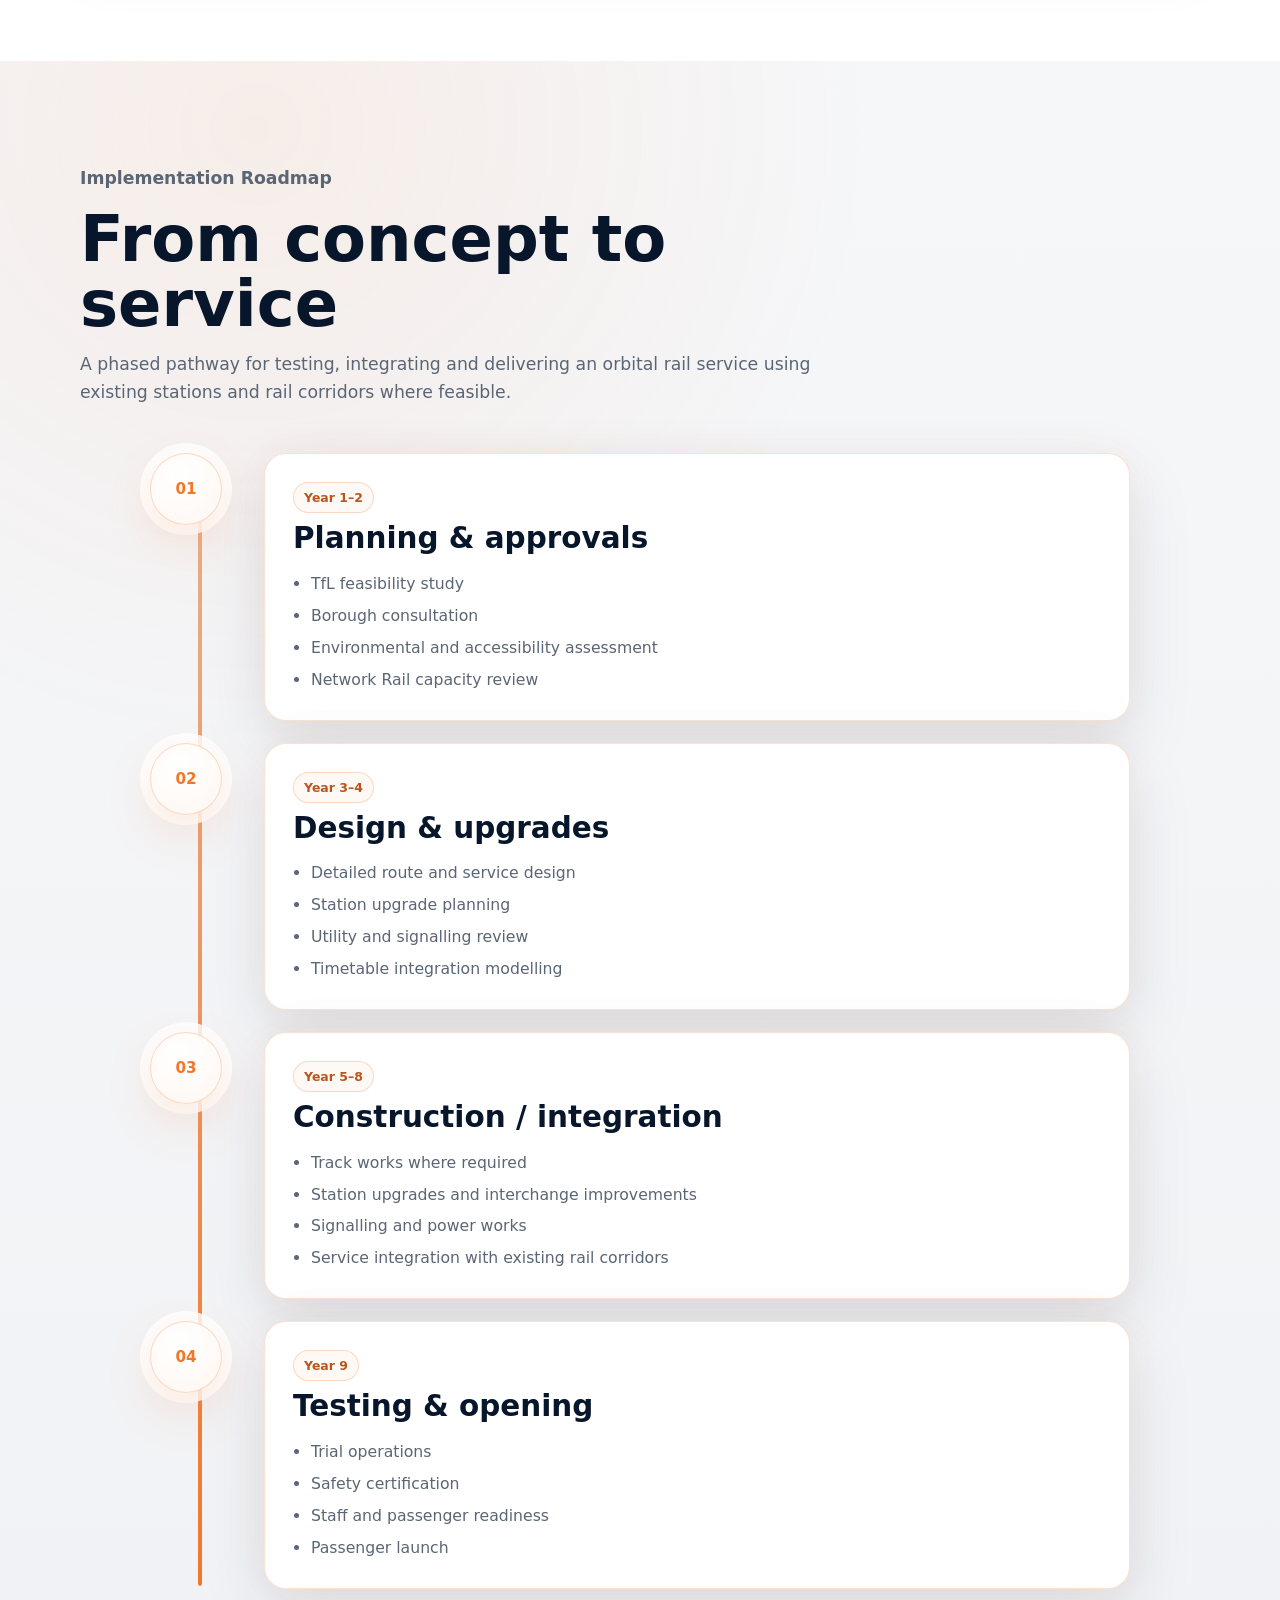
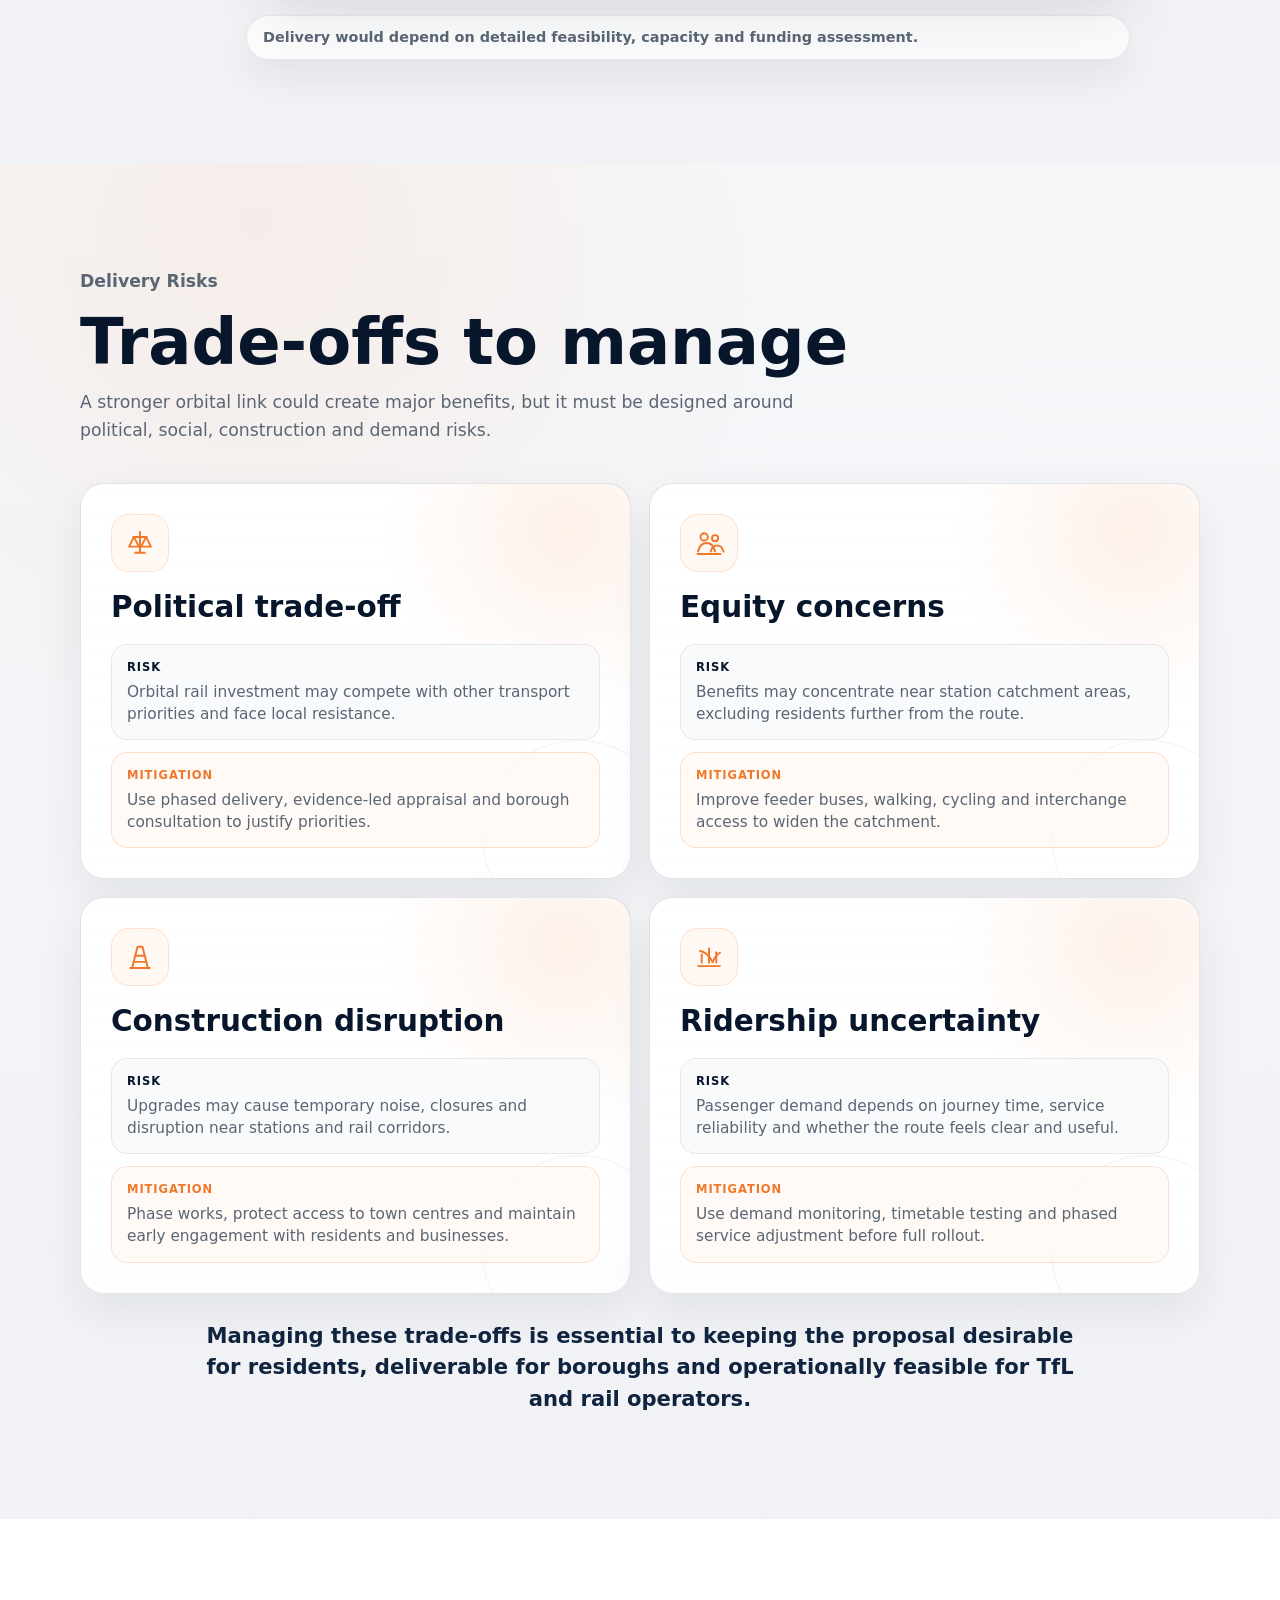
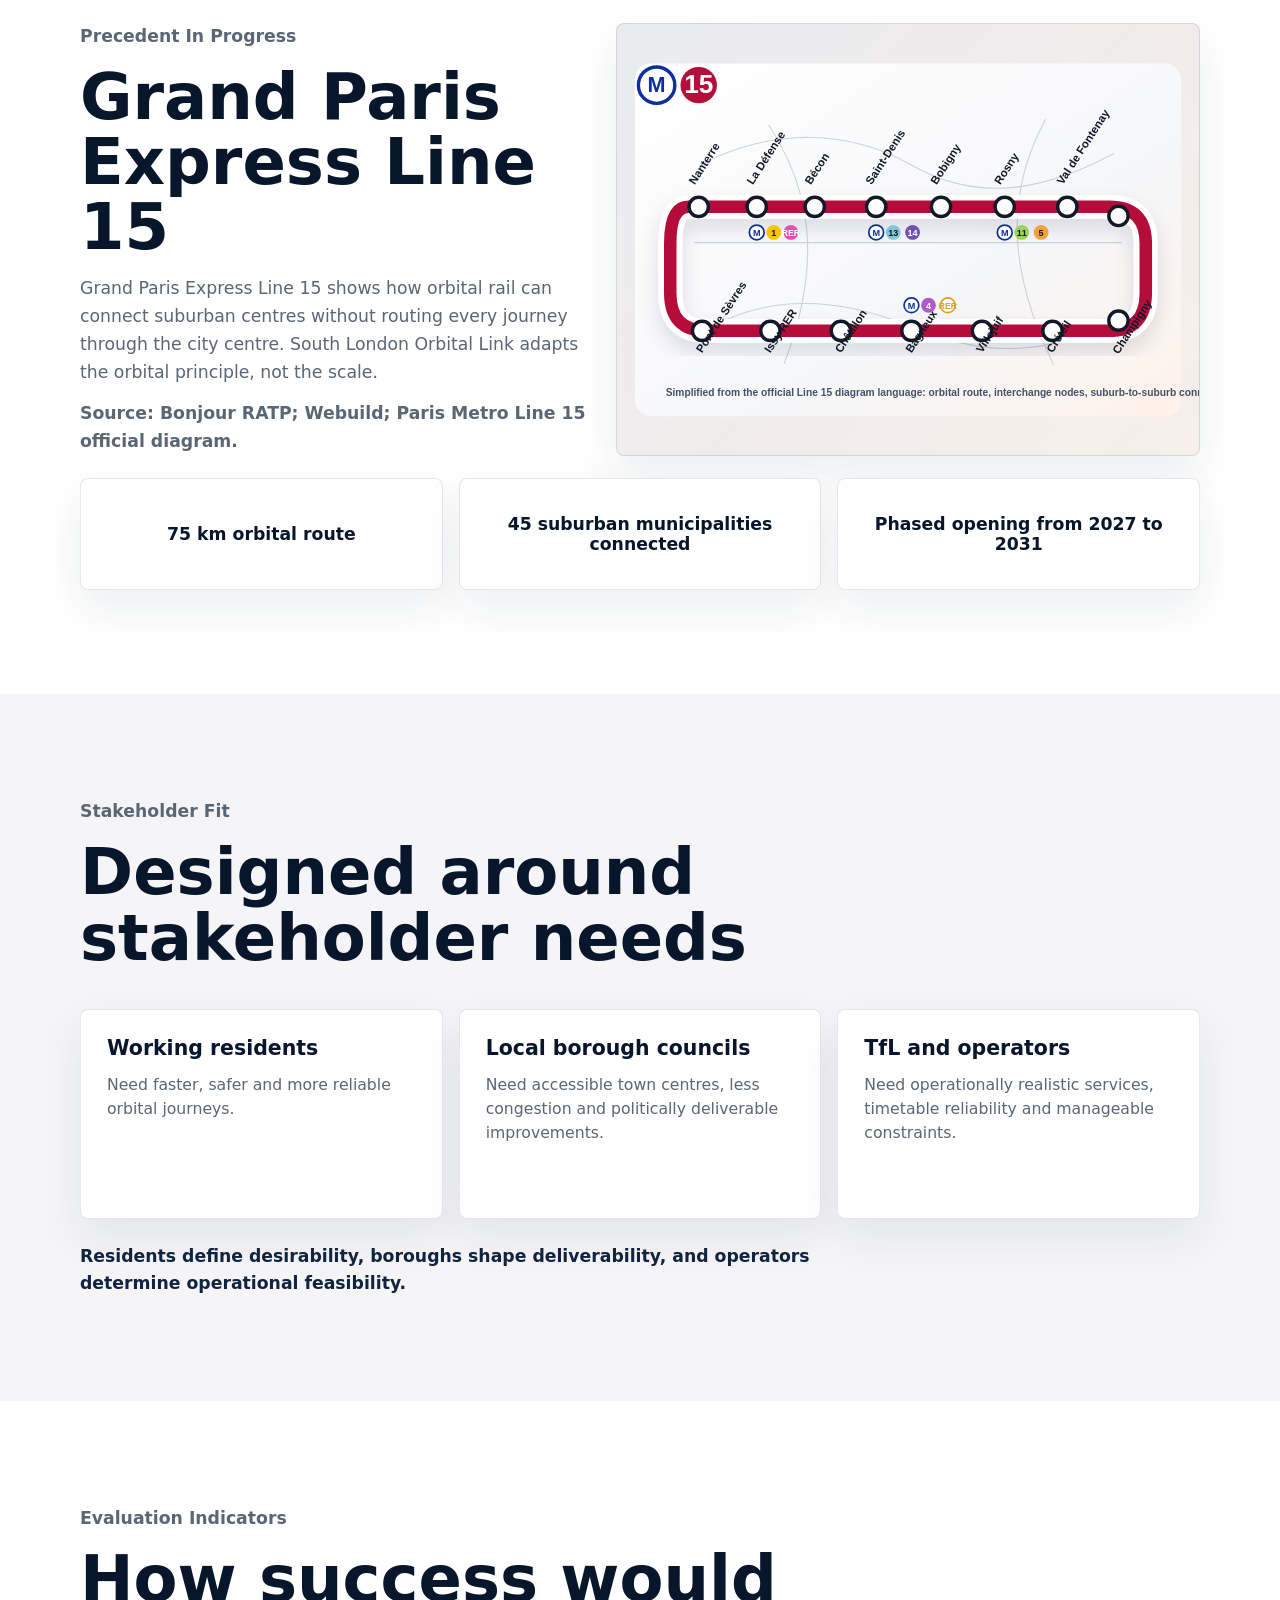
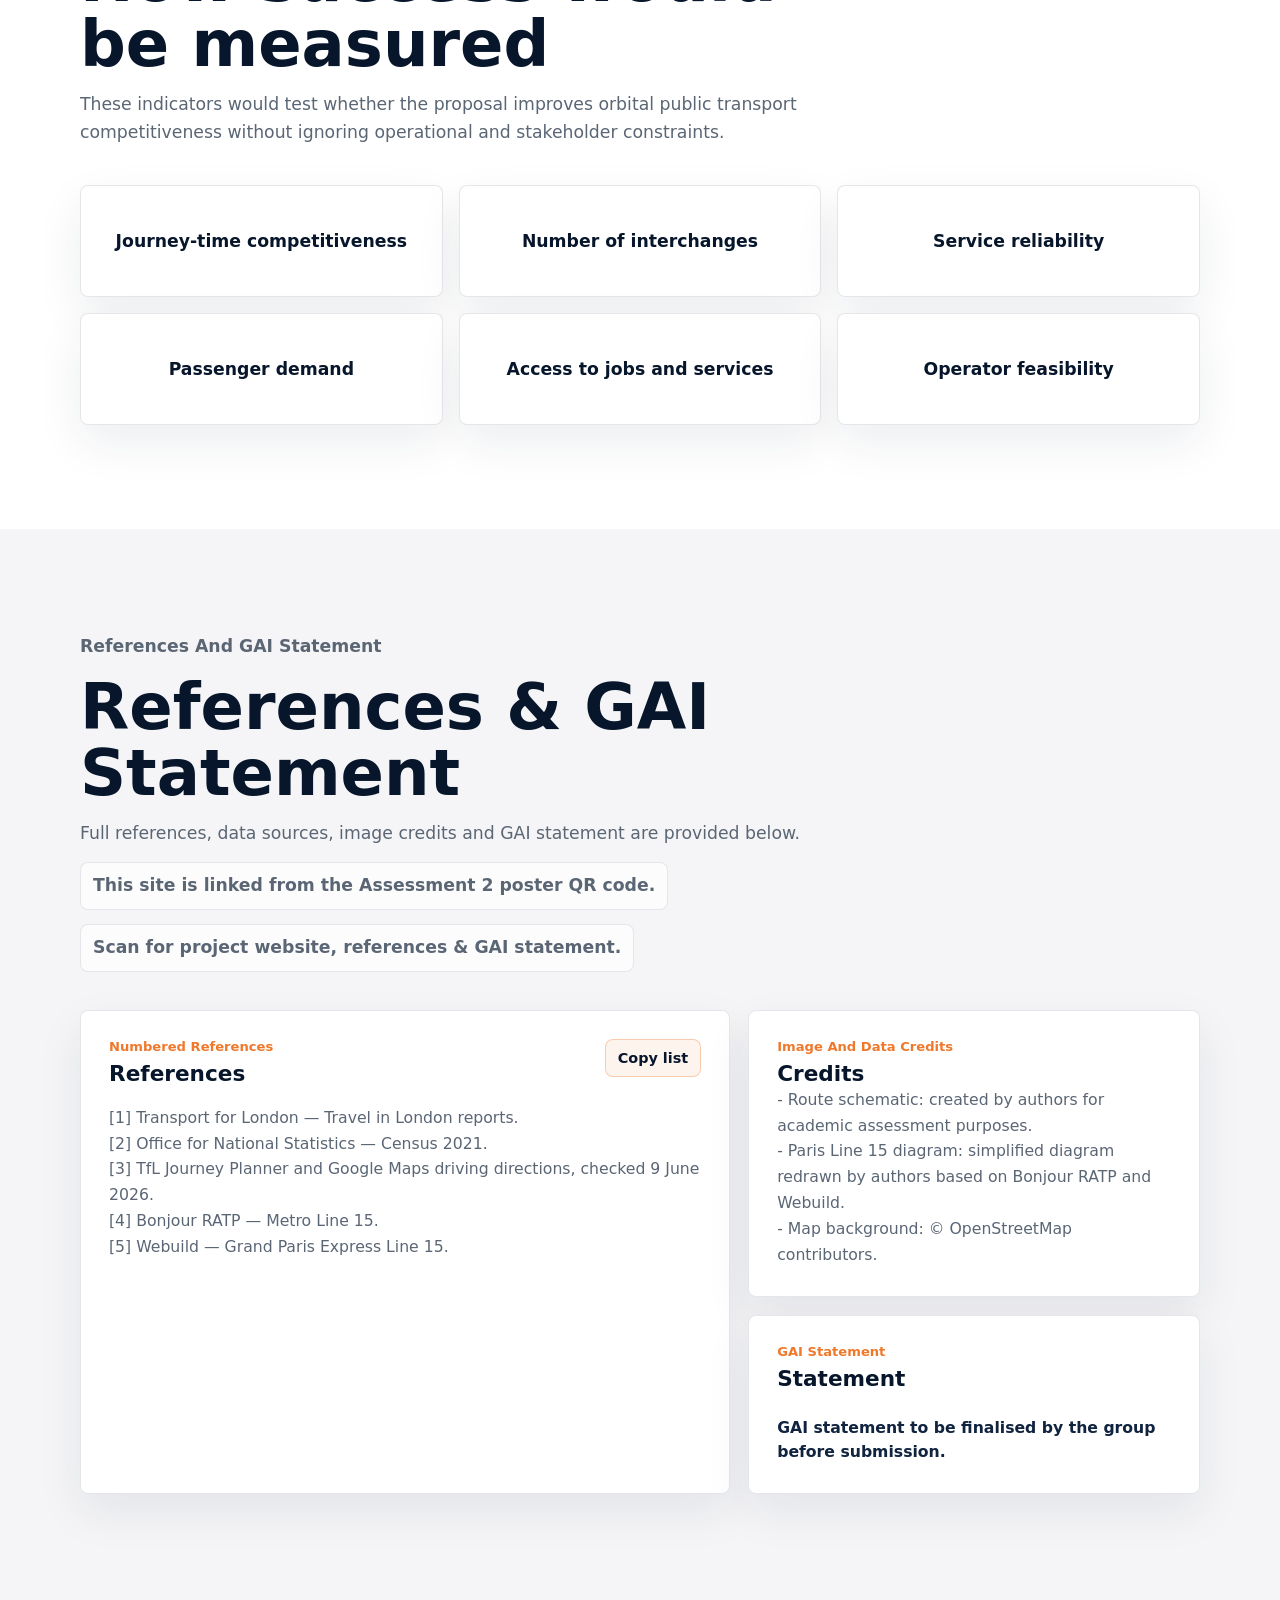
==== commit e8eb17cb: "Show hero scroll cue on first view" ====
--- a/index.html
+++ b/index.html
@@ -8,7 +8,7 @@
       name="description"
       content="MVP route overlay for Outer London 03 — South London Orbital Link."
     />
-    <link rel="stylesheet" href="styles.css?v=25" />
+    <link rel="stylesheet" href="styles.css?v=26" />
   </head>
   <body>
     <a class="skip-link" href="#problem">Skip to project details</a>
@@ -116,7 +116,7 @@
             </p>
           </div>
 
-          <div class="hero-actions" aria-label="Continue reading" aria-hidden="true">
+          <div class="hero-actions" aria-label="Continue reading">
             <a class="sticky-scroll-cue hero-scroll-cue" href="#highlights" data-sticky-cue="hero" tabindex="-1">
               <span class="sticky-scroll-cue__copy">
                 <span class="sticky-scroll-cue__label">Keep scrolling</span>
@@ -1013,6 +1013,6 @@
       </section>
     </main>
 
-    <script src="script.js?v=25" defer></script>
+    <script src="script.js?v=26" defer></script>
   </body>
 </html>
--- a/styles.css
+++ b/styles.css
@@ -398,15 +398,6 @@
   flex-wrap: wrap;
   justify-content: center;
   gap: 10px;
-  opacity: 0;
-  pointer-events: none;
-  transform: translateY(14px);
-  transition:
-    opacity 320ms ease,
-    transform 320ms cubic-bezier(0.2, 0.8, 0.2, 1);
-}
-
-.route-scene.hero-complete .hero-actions {
   opacity: 1;
   pointer-events: auto;
   transform: translateY(0);
@@ -457,12 +448,22 @@
   backdrop-filter: blur(14px);
   font-size: 0.92rem;
   font-weight: 760;
+  opacity: 0;
+  pointer-events: none;
   text-decoration: none;
+  transform: translateY(10px);
   transition:
     background-color 180ms ease,
     box-shadow 180ms ease,
     color 180ms ease,
-    transform 180ms ease;
+    opacity 260ms ease,
+    transform 260ms cubic-bezier(0.2, 0.8, 0.2, 1);
+}
+
+.route-scene.hero-complete .hero-reference-link {
+  opacity: 1;
+  pointer-events: auto;
+  transform: translateY(0);
 }
 
 .hero-reference-link:hover,
